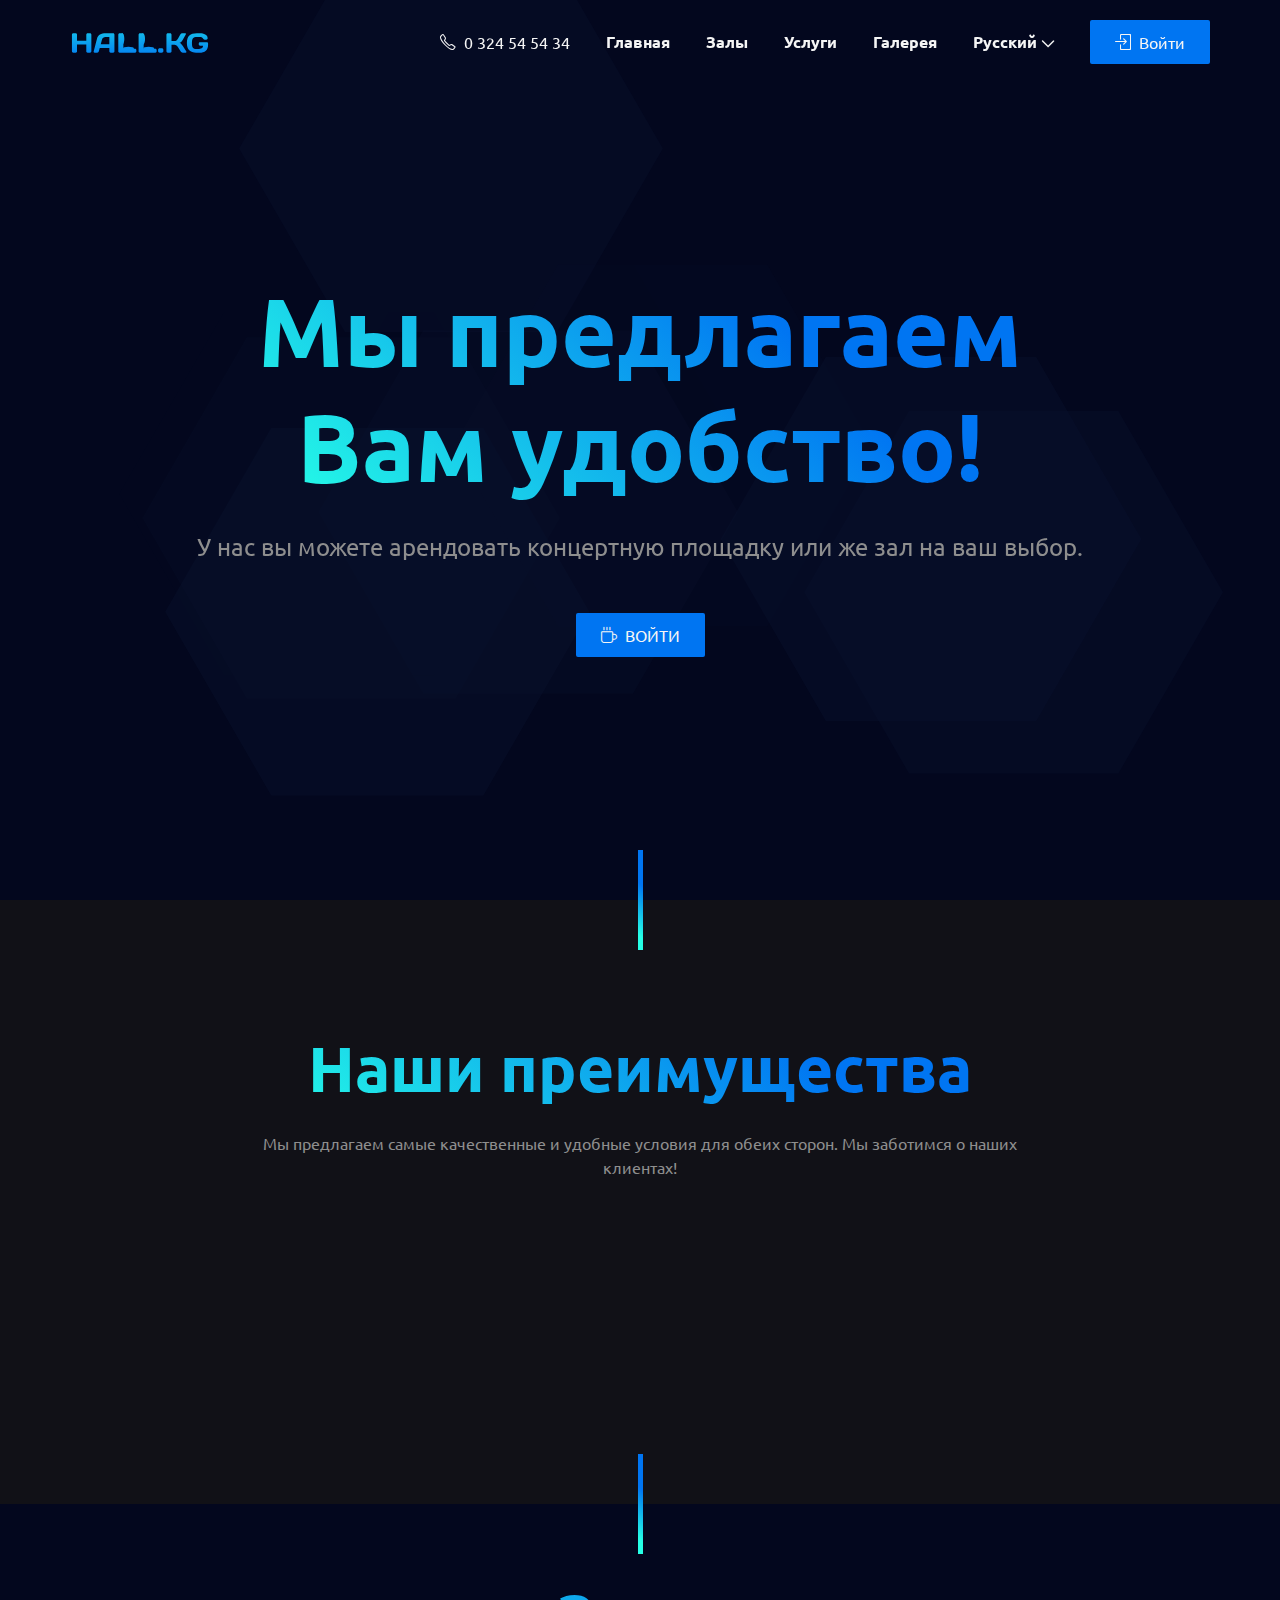
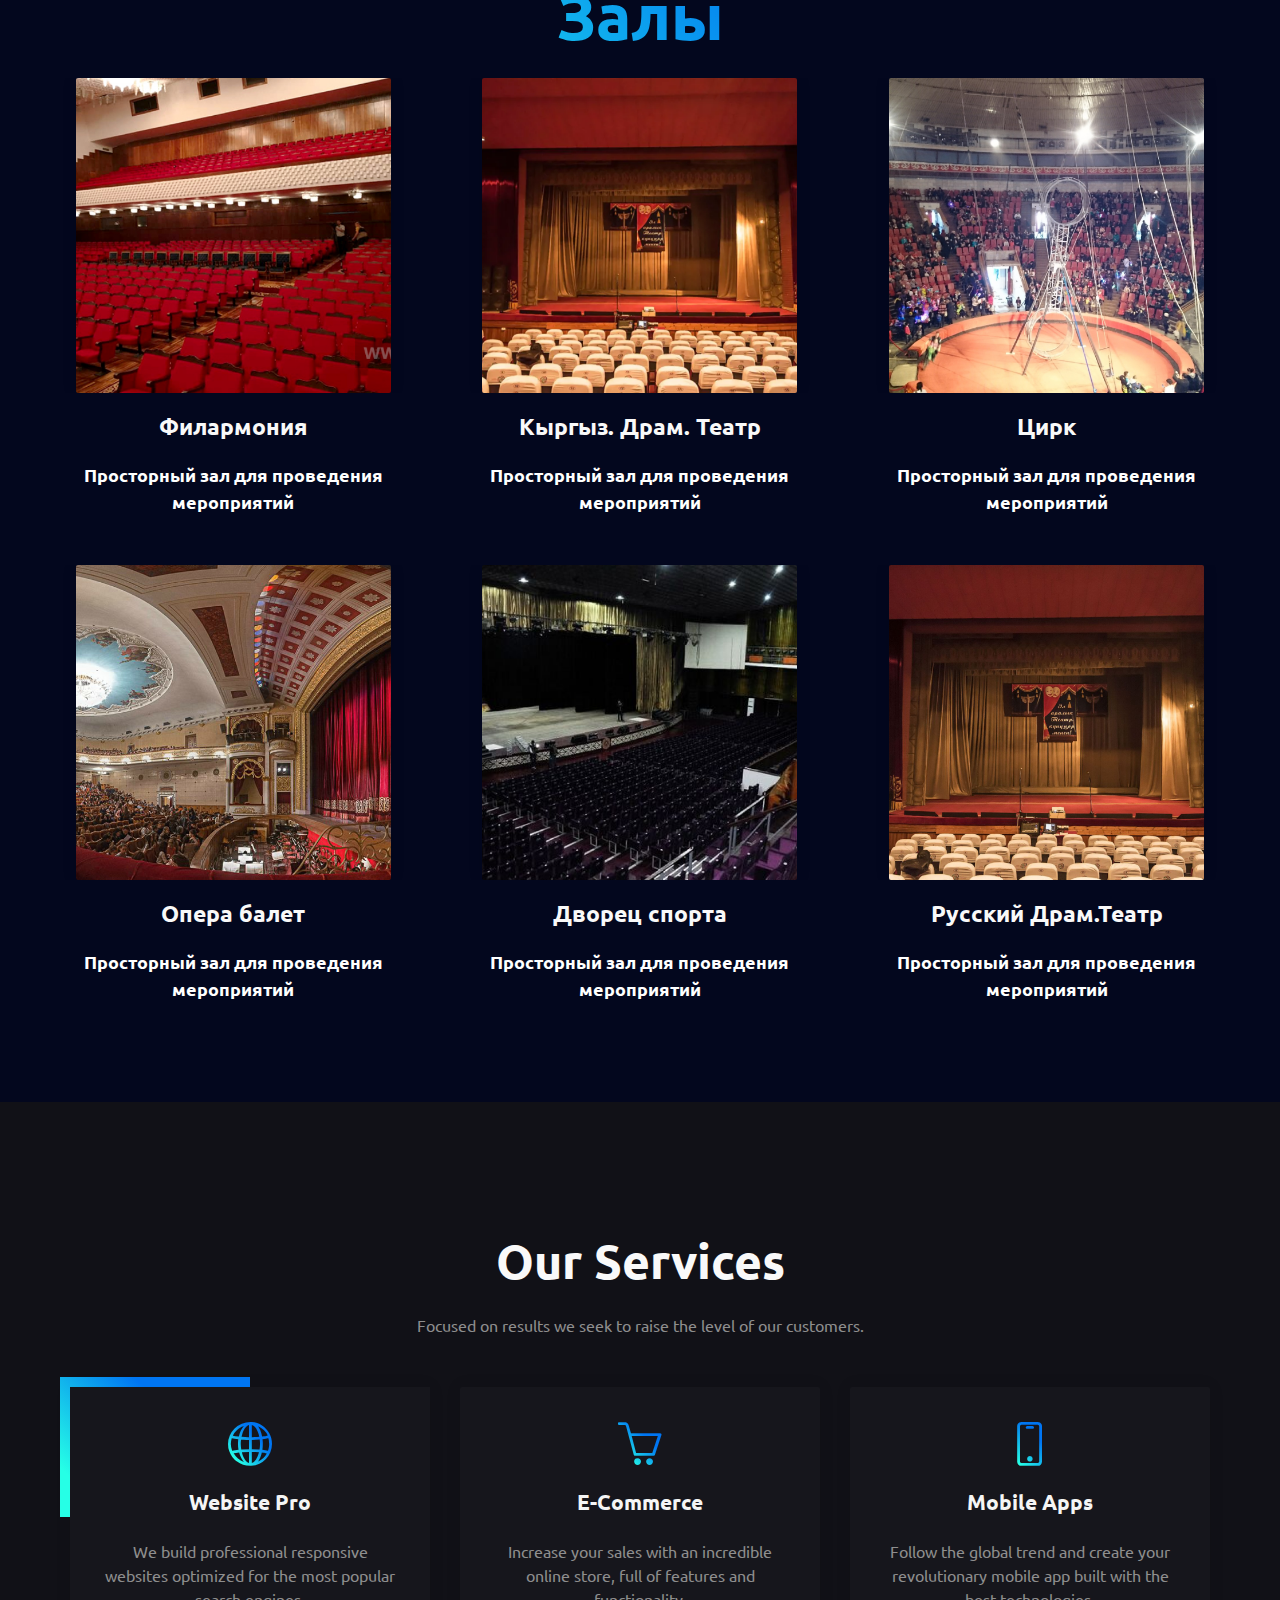
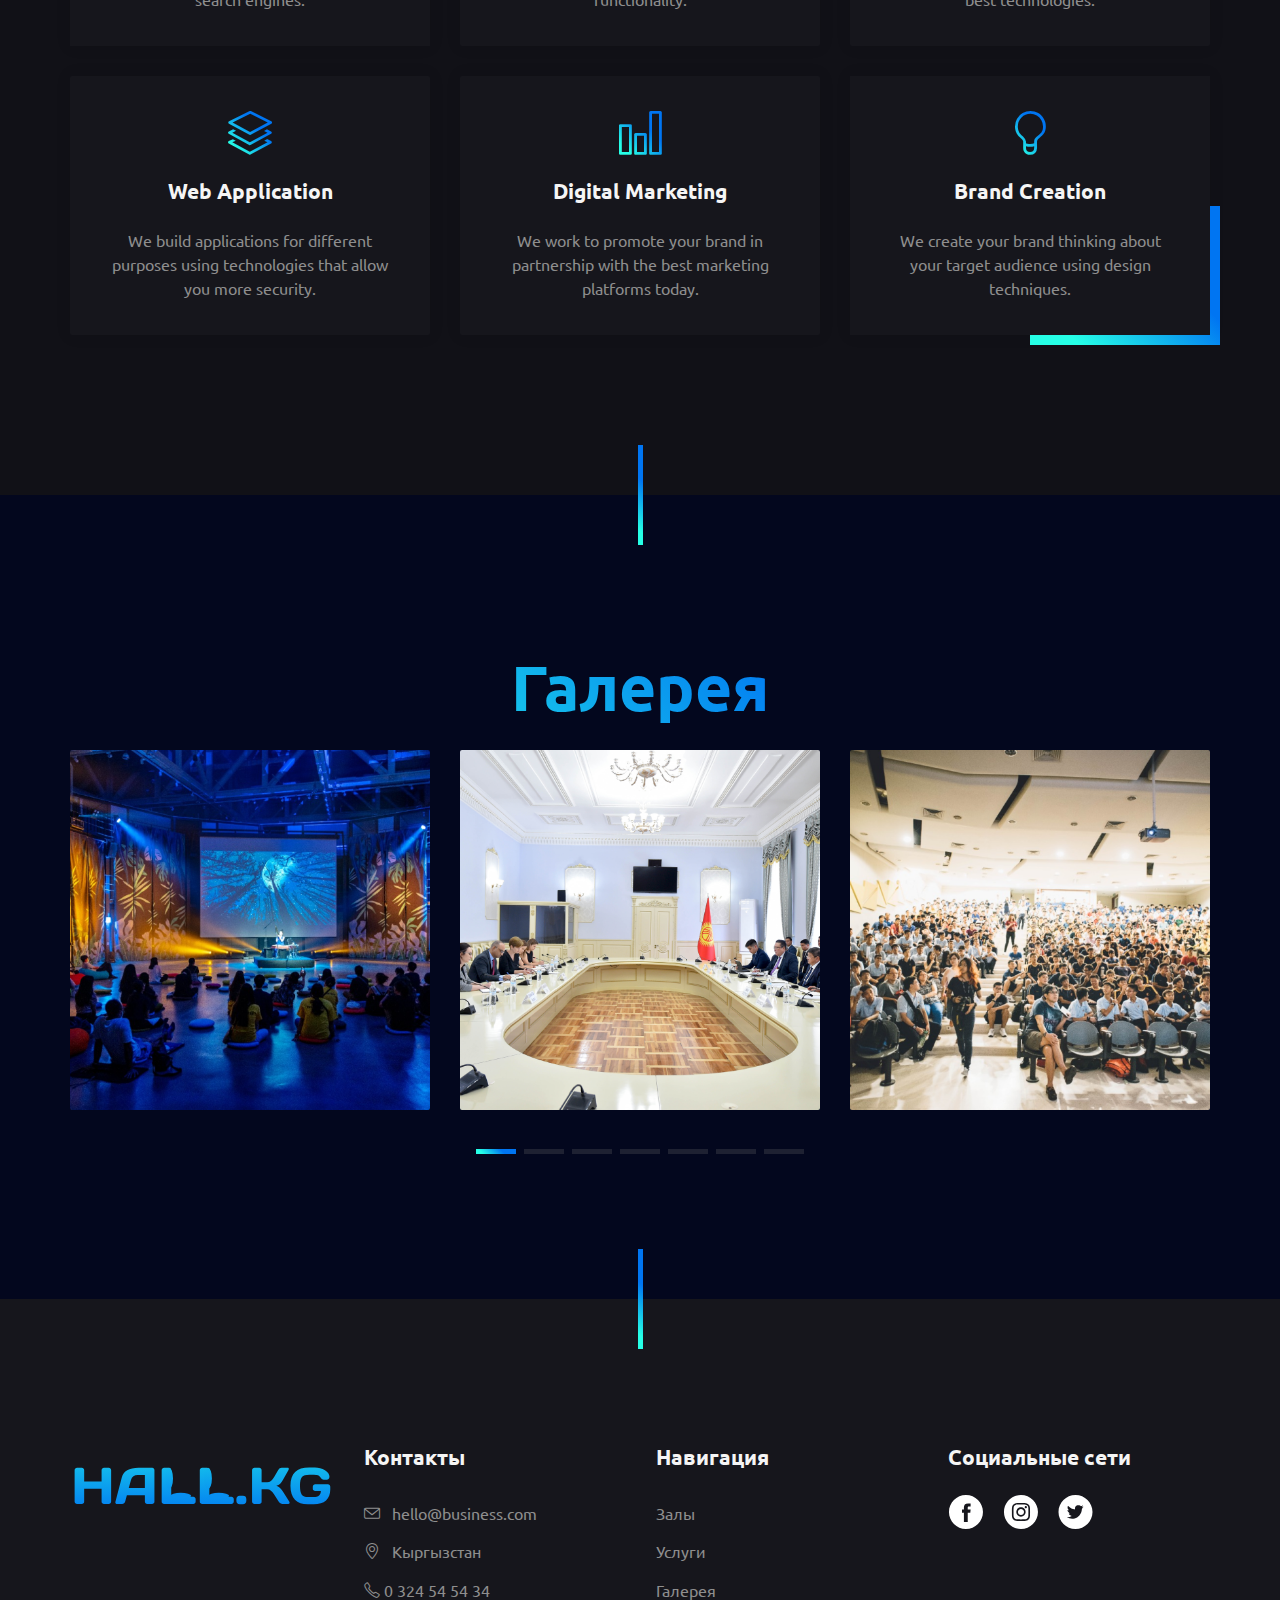
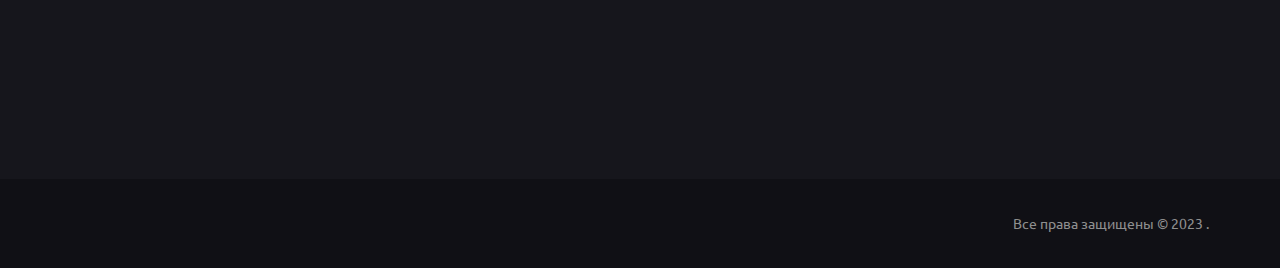
==== index.html @ 28376dd0 "finished hallkg" ====
<!DOCTYPE html>
<html lang="ru"><head><meta http-equiv="Content-Type" content="text/html; charset=UTF-8">

        
        <meta http-equiv="x-ua-compatible" content="ie=edge">
        <meta name="viewport" content="width=device-width, initial-scale=1">


        <title>Hall KG</title>

        <meta name="description" content="Creative Agency, Portfolio, Corporate, Startup &amp; Technology">
        <meta name="subject" content="Creative Agency, Portfolio, Corporate, Startup &amp; Technology">
        <meta name="author" content="Hall KG">

        <link rel="shortcut icon" href="./img/favicon.svg">
        <link rel="apple-touch-icon" href="./img/favicon.svg">
        <link rel="apple-touch-icon" sizes="72x72" href="./img/favicon.svg">
        <link rel="apple-touch-icon" sizes="114x114" href="./img/favicon.svg">

        <link rel="stylesheet" href="./styles/bootstrap.min.css">
        <link rel="stylesheet" href="./styles/slider.min.css">
        <link rel="stylesheet" href="./styles/main.css">
        <link rel="stylesheet" href="./styles/icons.min.css">
        <link rel="stylesheet" href="./styles/animation.min.css">
        <link rel="stylesheet" href="./styles/gallery.min.css">
        <link rel="stylesheet" href="./styles/cookie-notice.min.css">
        <link href="https://unpkg.com/aos@2.3.1/dist/aos.css" rel="stylesheet">

        <link rel="stylesheet" href="./styles/default.css">
        <link rel="stylesheet" href="./styles/theme-light-blue.css">

        <!-- ==============================================
        Theme Settings
        =============================================== -->
        <style>
            :root {
                --header-bg-color: #111117;
                --nav-item-color: #f5f5f5;
                --top-nav-item-color: #f5f5f5;
                --hero-bg-color: #03071e;

                --section-1-bg-color: #f5f5f5;
                --section-2-bg-color: #111117;
                --section-3-bg-color: #03071e;
                --section-4-bg-color: #eeeeee;
                --section-5-bg-color: #f5f5f5;
                --section-6-bg-color: #111117;

                --card-bg-color: #16161c;

                --footer-bg-color: #16161c;
            }
        </style>
        
    </head>

    <body class="home" data-aos-easing="ease" data-aos-duration="400" data-aos-delay="100">

        <!-- Header -->
        <header id="header">

            <!-- Navbar -->
            <nav data-aos="zoom-out-up" data-aos-delay="800" class="navbar navbar-expand">
                <div class="container header">

                    <!-- Navbar Brand-->
                    <a class="navbar-brand" href="#">
                      <img class="logo" src="./img/logo.svg" alt="logo" title="HallKG">
                    </a>

                    <!-- Nav holder -->
                    <div class="ml-auto"></div>

                    <!-- Navbar Items -->
                    <ul class="navbar-nav action">
                       
                    </ul>
                    <a  class="btn ml-lg-auto phone smooth-anchor"><i class="icon-phone"></i>0 324 54 54 34</a>
                    <ul class="navbar-nav items">
                        
                        <li class="nav-item dropdown">
                            <a href="#main" class="nav-link smooth-anchor">Главная</a>
                            
                        </li>
                        <li class="nav-item">
                            <a href="#halls" class="nav-link smooth-anchor">Залы</a>
                        </li>
                        <li class="nav-item">
                            <a href="#services" class="nav-link smooth-anchor">Услуги</a>
                        </li>
                        <li class="nav-item">
                            <a href="#gallery" class="nav-link smooth-anchor">Галерея</a>
                        </li>
                        <li class="nav-item dropdown">
                            <a class="nav-link ">Русский <i class="icon-arrow-down"></i></a>
                            <ul class="dropdown-menu">
                                <li class="nav-item dropdown">
                                    <a class="nav-link" href="./eng.html">English</a>
                                    
                                </li>
                                <li class="nav-item dropdown">
                                    <a class="nav-link" href="./Deu.html">Кыргызча</a>
                                    
                                </li>
                            </ul>
                        </li>
                        <li class="nav-item ml-3">
                            <a href="https://hall.kg/cp/" target="_blank" class="btn ml-lg-auto primary-button"><i class="icon-login"></i>Войти</a>
                        </li>
                       
                       
                        
                    </ul>
                    <ul class="navbar-nav action">
                       
                    </ul>
                    


                    <!-- Navbar Toggle -->
                    <ul class="navbar-nav toggle">
                        <li class="nav-item">
                            <a href="#" class="nav-link" data-toggle="modal" data-target="#menu">
                                <i class="icon-menu m-0"></i>
                            </a>
                        </li>
                    </ul>

                    <!-- Navbar Action -->
                    
                </div>
            </nav>
            
        </header>

        <!-- Hero -->
        <section  id="main" class="hero odd p-0 featured">
            <div class="swiper-container no-slider animation slider-h-100 swiper-container-initialized swiper-container-horizontal">
                <div class="swiper-wrapper">

                    <!-- Item 1 -->
                    <div class="swiper-slide slide-center swiper-slide-active" style="width: 1519px;">

                        <!-- Particles -->
                        <div id="particles-1" class="particles full-image" data-particle="bubble" data-mask="70"><canvas class="particles-js-canvas-el" style="width: 100%; height: 100%;" width="1898" height="933"></canvas></div>    

                        <div class="slide-content row">
                            <div class="col-12 d-flex inner">
                                <div class="center align-self-center text-center">
                                    <h1 data-aos="zoom-out-up" data-aos-delay="600" class="title effect-static-text ">Мы предлагаем<br>Вам удобство!</h1>
                                    <p data-aos="zoom-out-up" data-aos-delay="400" class="description ml-auto mr-auto "> У нас вы можете арендовать концертную площадку или же зал на ваш выбор.</p>
                                    <a href="https://hall.kg/cp/"  target="_blank" data-aos="zoom-out-up" data-aos-delay="1200" class=" ml-auto mr-auto mt-5 btn primary-button"><i class="icon-cup"></i>ВОЙТИ</a>
                                </div>
                            </div>
                        </div>
                    </div>

                </div>
                <div class="swiper-pagination"></div>
            <span class="swiper-notification" aria-live="assertive" aria-atomic="true"></span></div>
        </section>

        <!-- Skills -->
        <section id="skills" class=" section-2 counter skills odd featured">
            <div class="container">
                <div class="row text-center intro">
                    <div class="col-12">
                        <h2 class="super effect-static-text">Наши преимущества</h2>
                        <p class="text-max-800">Мы предлагаем самые качественные и удобные условия для обеих сторон. Мы заботимся о наших клиентах!</p>
                    </div>
                </div>
                <div data-aos-id="counter" data-aos="fade-up" data-aos-delay="200" class="row justify-content-center text-center items">
                    <div class="col-12 col-md-6 col-lg-3 item">
                        <div data-percent="42" class="radial"><canvas width="150" height="30" style=" width: 120px;"></canvas>
                            <span>42<i>%</i></span>
                        </div>
                        <h4>Marketing</h4>
                    </div>
                    <div class="col-12 col-md-6 col-lg-3 item">
                        <div data-percent="60" class="radial"><canvas width="150" height="30" style=" width: 120px;"></canvas>
                            <span>60<i>%</i></span>
                        </div>
                        <h4>Branding</h4>
                    </div>
                    <div class="col-12 col-md-6 col-lg-3 item">
                        <div data-percent="84" class="radial"><canvas width="150" height="30" style=" width: 120px;"></canvas>
                            <span>84<i>%</i></span>
                        </div>
                        <h4>Web Design</h4>
                    </div>
                    <div class="col-12 col-md-6 col-lg-3 item">
                        <div data-percent="100" class="radial"><canvas width="150" height="30" style="width: 120px;"></canvas>
                            <span>100<i>%</i></span>
                        </div>
                        <h4>WordPress</h4>
                    </div>
                </div>
            </div>
        </section>
        <section id="halls" class="section-3 hero odd p-0">
            <div class="no-slider animation">
                <div class="container halls-container">
                    <h2 class="super effect-static-text">Залы</h2>
                    <!-- Item 1 -->
                    <div class="halls content-images" >
                       
                        <!-- <video class="full-image" data-mask="90" playsinline="" autoplay="" muted="" loop="">
                            <source src="assets/videos/project.mp4" type="video/mp4">
                        </video>  -->

                        <!-- 
                            Suggestion: Add a video to your assets folder and configure it here.

                            <video type="video/mp4" class="full-image" data-mask="70" src="assets/videos/yourvideo.mp4" autoplay muted loop></video> 
                        -->

                        <div class="hallCard">
                              <div class="gallery">
                                <a class="" href="./img/halls/hall1.png" >
                                    <img src="./img/halls/hall1.png" alt="">
                                </a>
                              </div>
                           
                            <h3>Филармония</h3>
                            <p>Просторный зал для проведения мероприятий</p>
                        </div>
                        <div class="hallCard ">
                           <div class="gallery">
                             <a class="" href="./img/halls/hall2.png" >
                                <img src="./img/halls/hall2.png" alt="">
                            </a>
                           </div>
                            <h3>Кыргыз. Драм. Театр</h3>
                            <p>Просторный зал для проведения мероприятий</p>
                        </div>
                        <div class="hallCard ">
                           <div class="gallery">
                            <a class="" href="./img/halls/hall3.png" >
                                <img src="./img/halls/hall3.png" alt="">
                            </a>
                           </div>
                            <h3>Цирк</h3>
                            <p>Просторный зал для проведения мероприятий</p>
                        </div>
                        <div class="hallCard">
                            <div class="gallery">
                                <a class="" href="./img/halls/hall4.png" >
                                    <img src="./img/halls/hall4.png" alt="">
                                </a>
                            </div>
                            <h3>Опера балет</h3>
                            <p>Просторный зал для проведения мероприятий</p>
                        </div>
                        <div class="hallCard gallery">
                           <div class="gallery">
                            <a class="" href="./img/halls/hall5.png" >
                                <img src="./img/halls/hall5.png" alt="">
                            </a>
                           </div>
                            <h3>Дворец спорта</h3>
                            <p>Просторный зал для проведения мероприятий</p>
                        </div>
                        <div class="hallCard ">
                           <div class="gallery">
                            <a class="" href="./img/halls/hall6.png" >
                                <img src="./img/halls/hall6.png" alt="">
                            </a>
                           </div>
                            <h3>Русский Драм.Театр</h3>
                            <p>Просторный зал для проведения мероприятий</p>
                        </div>
                    </div>

                </div>
                <div class="swiper-pagination"></div>
            <span class="swiper-notification" aria-live="assertive" aria-atomic="true"></span></div>
        </section>
        <!-- Services -->
        <section id="services" class="section-2 odd offers featured custom">
            <div class="container">
                <div class="row text-center intro">
                    <div class="col-12">
                        <h2>Our Services</h2>
                        <p class="text-max-800">Focused on results we seek to raise the level of our customers.</p>
                    </div>
                </div>
                <div class="row justify-content-center text-center items">
                    <div class="col-12 col-md-6 col-lg-4 item">
                        <div class="card featured">
                            <i class="icon icon-globe"></i>
                            <h4>Website Pro</h4>
                            <p>We build professional responsive websites optimized for the most popular search engines.</p>
                        </div>
                    </div>
                    <div class="col-12 col-md-6 col-lg-4 item">
                        <div class="card">
                            <i class="icon icon-basket"></i>
                            <h4>E-Commerce</h4>
                            <p>Increase your sales with an incredible online store, full of features and functionality.</p>
                        </div>
                    </div>
                    <div class="col-12 col-md-6 col-lg-4 item">
                        <div class="card">
                            <i class="icon icon-screen-smartphone"></i>
                            <h4>Mobile Apps</h4>
                            <p>Follow the global trend and create your revolutionary mobile app built with the best technologies.</p>
                        </div>
                    </div>
                    <div class="col-12 col-md-6 col-lg-4 item">
                        <div class="card">
                            <i class="icon icon-layers"></i>
                            <h4>Web Application</h4>
                            <p>We build applications for different purposes using technologies that allow you more security.</p>
                        </div>
                    </div>
                    <div class="col-12 col-md-6 col-lg-4 item">
                        <div class="card">
                            <i class="icon icon-chart"></i>
                            <h4>Digital Marketing</h4>
                            <p>We work to promote your brand in partnership with the best marketing platforms today.</p>
                        </div>
                    </div>
                    <div class="col-12 col-md-6 col-lg-4 item">
                        <div class="card featured">
                            <i class="icon icon-bulb"></i>
                            <h4>Brand Creation</h4>
                            <p>We create your brand thinking about your target audience using design techniques.</p>
                        </div>
                    </div>
                </div>
            </div>
        </section>

        <!-- Get -->
       

        <!-- Team -->
       

        <!-- Subscribe -->


        <!-- Contact -->
        <section id="gallery" class="section-3 odd form featured">
            <div class="container">
                <h2 class="super effect-static-text" style="text-align: center;">Галерея</h2>
                <div class="swiper-container mid-slider-simple items swiper-container-initialized swiper-container-horizontal">
                    <div class="swiper-wrapper" style="transform: translate3d(0px, 0px, 0px);">
                        <div class="swiper-slide slide-center text-center item swiper-slide-active" style="width: 360px;  margin-right: 30px;">
                          <div class="gallery">
                            <a href="./img/gallery/gallery1.png">
                                <img style="width: 360px;  height: auto;" src="./img/gallery/gallery1.png" alt="Холл">
                            </a>
                          </div>
                        </div>
                        <div class="swiper-slide slide-center text-center item swiper-slide-next" style="width: 360px; margin-right: 30px; ">
                            <div class="gallery">
                                <a href="./img/gallery/gallery2.png">
                                    <img  style="width: 360px;  height: auto;"src="./img/gallery/gallery2.png" alt="Холл">
                                </a>
                              </div>
                        </div>
                        <div class="swiper-slide slide-center text-center item" style="width: 360px; margin-right: 30px; ">
                            <div class="gallery">
                                <a href="./img/gallery/gallery3.png">
                                    <img style="width: 360px;  height: auto;" src="./img/gallery/gallery3.png" alt="Холл">
                                </a>
                              </div>
                        </div>
                        <div class="swiper-slide slide-center text-center item" style="width: 360px; margin-right: 30px; ">
                            <div class="gallery">
                                <a href="./img/gallery/gallery4.png">
                                    <img style="width: 360px;  height: auto;" src="./img/gallery/gallery4.png" alt="Холл">
                                </a>
                              </div>
                        </div>
                        <div class="swiper-slide slide-center text-center item" style="width: 360px; margin-right: 30px; ">
                            <div class="gallery">
                                <a href="./img/gallery/gallery5.png">
                                    <img style="width: 360px;  height: auto;" src="./img/gallery/gallery5.png" alt="Холл">
                                </a>
                              </div>
                        </div>
                        <div class="swiper-slide slide-center text-center item" style="width: 360px; margin-right: 30px; ">
                            <div class="gallery">
                                <a href="./img/gallery/gallery6.png">
                                    <img style="width: 360px;  height: auto;" src="./img/gallery/gallery6.png" alt="Холл">
                                </a>
                              </div>
                        </div>
                        <div class="swiper-slide slide-center text-center item" style="width: 360px; margin-right: 30px; ">
                            <div class="gallery">
                                <a href="./img/gallery/gallery7.png">
                                    <img style="width: 360px;  height: auto;" src="./img/gallery/gallery7.png" alt="Холл">
                                </a>
                              </div>
                        </div>
                        <div class="swiper-slide slide-center text-center item" style="width: 360px; margin-right: 30px; ">
                            <div class="gallery">
                                <a href="./img/gallery/gallery8.png">
                                    <img  style="width: 360px;  height: auto;"src="./img/gallery/gallery8.png" alt="Холл">
                                </a>
                              </div>
                        </div>
                        <div class="swiper-slide slide-center text-center item" style="width: 360px; margin-right: 30px; ">
                            <div class="gallery">
                                <a href="./img/gallery/gallery9.png">
                                    <img style="width: 360px;  height: auto;" src="./img/gallery/gallery9.png" alt="Холл">
                                </a>
                              </div>
                        </div>
                    </div>
                    <div class="swiper-pagination swiper-pagination-clickable swiper-pagination-bullets"><span class="swiper-pagination-bullet swiper-pagination-bullet-active" tabindex="0" role="button" aria-label="Go to slide 1"></span><span class="swiper-pagination-bullet" tabindex="0" role="button" aria-label="Go to slide 2"></span><span class="swiper-pagination-bullet" tabindex="0" role="button" aria-label="Go to slide 3"></span></div>
                <span class="swiper-notification" aria-live="assertive" aria-atomic="true"></span></div>
            </div>
        </section>

        <!-- Footer -->
        <footer class="odd section-2">

            <!-- Footer [links] -->
            <section id="footer" class="footer" >
                <div class="container">
                    <div class="row items footer-widget">
                        <div class="col-12 col-lg-3 p-0">
                            <div class="row">
                                <div class="branding col-12 p-3 text-center text-lg-left item">
                                    <div class="brand">
                                        <a href="#" class="logo">
                                           <img src="./img/logo.svg" alt="logo">
                                        </a>
                                    </div>
                                </div>
                            </div>
                        </div>
                        <div class="col-12 col-lg-9 p-0">                            
                            <div class="row">
                                <div class="col-12 col-lg-4 p-3 text-center text-lg-left item footer-item">
                                    <h4 class="title">Контакты</h4>
                                    <ul class="navbar-nav">
                                        <li class="nav-item">
                                        </li>
                                        <li class="nav-item">
                                            <p class="nav-link">
                                                <i class="icon-envelope mr-2"></i>
                                                hello@business.com
                                            </p>
                                        </li>
                                        <li class="nav-item">
                                            <p class="nav-link">
                                                <i class="icon-location-pin mr-2"></i>
                                                Кыргызстан
                                            </p>
                                        </li>
                                        <li class="nav-item">
                                            <p class="nav-link">
                                                <i class="icon-phone"></i>
                                                0 324 54 54 34</p>
                                        </li>
                                    </ul>
                                </div>
                                <div class="col-12 col-lg-4 p-3 text-center text-lg-left item footer-item">
                                    <h4 class="title">Навигация</h4>
                                    <ul class="navbar-nav">
                                        <li class="nav-item">
                                            <a href="#halls" class="nav-link">Залы</a>
                                        </li>
                                        <li class="nav-item">
                                            <a  href="#services" class="nav-link">Услуги</a>
                                        </li>
                                        <li class="nav-item">
                                            <a href="#gallery"  class="nav-link">Галерея</a>
                                        </li>
                                    </ul>
                                </div>
                                <div class="col-12 col-lg-4 p-3 text-center text-lg-left footer-item ">
                                    <h4 class="title">Социальные сети</h4>
                                    <div class="socialNetwork">
                                        
                                       
                                        <div class="socialIcon">
                                       
                                            <a href="">
                                                <img src="./img/Facebook_white.svg" alt="facebook">
                                            </a>
                                        </div >
                                        <div class="socialIcon">
                                            
                                            <a href="">
                                                <img src="./img/Instagram_white.svg" alt="">
                                            </a>
                                        </div class="socialIcon">
                                        <div class="socialIcon">
                                            
                                            <a href="">
                                                <img src="./img/Twitter_white.svg" alt="">
                                            </a>
                                        </div>
                                    </div>
                                    
                                </div>
                            </div>
                        </div>
                    </div>
                    <img style="width: 100%;" src="./img/footerLine.svg" alt="">
                </div>
            </section>
           

            <!-- Copyright -->
            <section id="copyright" class="p-3 copyright">
                <div class="container">
                    <div class="row">
                        <div class="col-12 col-md-6 p-3 text-center text-lg-left">
                            
                        </div>
                        <div class="col-12 col-md-6 p-3 text-center text-lg-right">
                            <p>Все права защищены © 2023 .</p>
                        </div>
                    </div>
                    
                </div>
            </section>

        </footer>

        <!-- #region Global ============================ -->



        <!-- Modal [responsive menu] -->
        <div id="menu" class="p-0 modal fade" role="dialog" aria-labelledby="menu" aria-hidden="true">
            <div class="modal-dialog modal-dialog-slideout" role="document">
                <div class="modal-content full">
                    <div class="modal-header" data-dismiss="modal">
                        Menu <i class="icon-close"></i>
                    </div>
                    <div class="menu modal-body">
                        <div class="row w-100">
                            <div class="items p-0 col-12 text-center"><ul class="navbar-nav items">
                        <li class="nav-item dropdown">
                            <a href="https://leverage-html.codings.dev/home-3-one-page.html#header" class="nav-link smooth-anchor prevent">Home <i class="icon-arrow-down"></i></a>
                            <ul class="dropdown-menu children-2">
                                <li class="nav-item dropdown">
                                    <a class="nav-link prevent" href="https://leverage-html.codings.dev/home-3-one-page.html#">Multi-Page <i class="icon-arrow-down"></i></a>
                                    <ul class="dropdown-menu children-2">
                                        <li class="nav-item dropdown">
                                            <a class="nav-link prevent" href="https://leverage-html.codings.dev/home-3-one-page.html#">Agency <i class="icon-arrow-down"></i></a>
                                            <ul class="dropdown-menu children-0">
                                                <li class="nav-item"><a href="https://leverage-html.codings.dev/home-1.html" class="nav-link">Demo 1</a></li>
                                                <li class="nav-item"><a href="https://leverage-html.codings.dev/home-2.html" class="nav-link">Demo 2</a></li>
                                                <li class="nav-item"><a href="https://leverage-html.codings.dev/home-3.html" class="nav-link">Demo 3</a></li>
                                                <li class="nav-item"><a href="https://leverage-html.codings.dev/home-4.html" class="nav-link">Demo 4</a></li>
                                                <li class="nav-item"><a href="https://leverage-html.codings.dev/home-5.html" class="nav-link">Demo 5</a></li>
                                                <li class="nav-item"><a href="https://leverage-html.codings.dev/home-6.html" class="nav-link">Demo 6</a></li>
                                                <li class="nav-item"><a href="https://leverage-html.codings.dev/home-7.html" class="nav-link">Demo 7</a></li>
                                                <li class="nav-item"><a href="https://leverage-html.codings.dev/home-8.html" class="nav-link">Demo 8</a></li>
                                                <li class="nav-item"><a href="https://leverage-html.codings.dev/home-9.html" class="nav-link">Demo 9</a></li>
                                                <li class="nav-item"><a href="https://leverage-html.codings.dev/home-10.html" class="nav-link">Demo 10</a></li>
                                            </ul>
                                        </li>
                                        <li class="nav-item dropdown">
                                            <a class="nav-link prevent" href="https://leverage-html.codings.dev/home-3-one-page.html#">Portfolio <i class="icon-arrow-down"></i></a>
                                            <ul class="dropdown-menu children-0">
                                                <li class="nav-item"><a href="https://leverage-html.codings.dev/home-11.html" class="nav-link">Demo 11</a></li>
                                                <li class="nav-item"><a href="https://leverage-html.codings.dev/home-12.html" class="nav-link">Demo 12</a></li>
                                                <li class="nav-item"><a href="https://leverage-html.codings.dev/home-13.html" class="nav-link">Demo 13</a></li>
                                                <li class="nav-item"><a href="https://leverage-html.codings.dev/home-14.html" class="nav-link">Demo 14</a></li>
                                                <li class="nav-item"><a href="https://leverage-html.codings.dev/home-15.html" class="nav-link">Demo 15</a></li>
                                                <li class="nav-item"><a href="https://leverage-html.codings.dev/home-16.html" class="nav-link">Demo 16</a></li>
                                                <li class="nav-item"><a href="https://leverage-html.codings.dev/home-17.html" class="nav-link">Demo 17</a></li>
                                                <li class="nav-item"><a href="https://leverage-html.codings.dev/home-18.html" class="nav-link">Demo 18</a></li>
                                                <li class="nav-item"><a href="https://leverage-html.codings.dev/home-19.html" class="nav-link">Demo 19</a></li>
                                                <li class="nav-item"><a href="https://leverage-html.codings.dev/home-20.html" class="nav-link">Demo 20</a></li>
                                            </ul>
                                        </li>
                                    </ul>
                                </li>
                                <li class="nav-item dropdown">
                                    <a class="nav-link prevent" href="https://leverage-html.codings.dev/home-3-one-page.html#">One-Page <i class="icon-arrow-down"></i></a>
                                    <ul class="dropdown-menu children-2">
                                        <li class="nav-item dropdown">
                                            <a class="nav-link prevent" href="https://leverage-html.codings.dev/home-3-one-page.html#">Agency <i class="icon-arrow-down"></i></a>
                                            <ul class="dropdown-menu children-0">
                                                <li class="nav-item"><a href="https://leverage-html.codings.dev/home-1-one-page.html" class="nav-link">Demo 1</a></li>
                                                <li class="nav-item"><a href="https://leverage-html.codings.dev/home-2-one-page.html" class="nav-link">Demo 2</a></li>
                                                <li class="nav-item"><a href="https://leverage-html.codings.dev/home-3-one-page.html" class="nav-link">Demo 3</a></li>
                                                <li class="nav-item"><a href="https://leverage-html.codings.dev/home-4-one-page.html" class="nav-link">Demo 4</a></li>
                                                <li class="nav-item"><a href="https://leverage-html.codings.dev/home-5-one-page.html" class="nav-link">Demo 5</a></li>
                                                <li class="nav-item"><a href="https://leverage-html.codings.dev/home-6-one-page.html" class="nav-link">Demo 6</a></li>
                                                <li class="nav-item"><a href="https://leverage-html.codings.dev/home-7-one-page.html" class="nav-link">Demo 7</a></li>
                                                <li class="nav-item"><a href="https://leverage-html.codings.dev/home-8-one-page.html" class="nav-link">Demo 8</a></li>
                                                <li class="nav-item"><a href="https://leverage-html.codings.dev/home-9-one-page.html" class="nav-link">Demo 9</a></li>
                                                <li class="nav-item"><a href="https://leverage-html.codings.dev/home-10-one-page.html" class="nav-link">Demo 10</a></li>
                                            </ul>
                                        </li>
                                        <li class="nav-item dropdown">
                                            <a class="nav-link prevent" href="https://leverage-html.codings.dev/home-3-one-page.html#">Portfolio <i class="icon-arrow-down"></i></a>
                                            <ul class="dropdown-menu children-0">
                                                <li class="nav-item"><a href="https://leverage-html.codings.dev/home-11-one-page.html" class="nav-link">Demo 11</a></li>
                                                <li class="nav-item"><a href="https://leverage-html.codings.dev/home-12-one-page.html" class="nav-link">Demo 12</a></li>
                                                <li class="nav-item"><a href="https://leverage-html.codings.dev/home-13-one-page.html" class="nav-link">Demo 13</a></li>
                                                <li class="nav-item"><a href="https://leverage-html.codings.dev/home-14-one-page.html" class="nav-link">Demo 14</a></li>
                                                <li class="nav-item"><a href="https://leverage-html.codings.dev/home-15-one-page.html" class="nav-link">Demo 15</a></li>
                                                <li class="nav-item"><a href="https://leverage-html.codings.dev/home-16-one-page.html" class="nav-link">Demo 16</a></li>
                                                <li class="nav-item"><a href="https://leverage-html.codings.dev/home-17-one-page.html" class="nav-link">Demo 17</a></li>
                                                <li class="nav-item"><a href="https://leverage-html.codings.dev/home-18-one-page.html" class="nav-link">Demo 18</a></li>
                                                <li class="nav-item"><a href="https://leverage-html.codings.dev/home-19-one-page.html" class="nav-link">Demo 19</a></li>
                                                <li class="nav-item"><a href="https://leverage-html.codings.dev/home-20-one-page.html" class="nav-link">Demo 20</a></li>
                                            </ul>
                                        </li>
                                    </ul>
                                </li>
                            </ul>
                        </li>
                        <li class="nav-item">
                            <a href="https://leverage-html.codings.dev/home-3-one-page.html#skills" class="nav-link smooth-anchor">Skills</a>
                        </li>
                        <li class="nav-item">
                            <a href="https://leverage-html.codings.dev/home-3-one-page.html#services" class="nav-link smooth-anchor">Services</a>
                        </li>
                        <li class="nav-item">
                            <a href="https://leverage-html.codings.dev/home-3-one-page.html#team" class="nav-link smooth-anchor">Team</a>
                        </li>
                    </ul></div>
                            <div class="contacts p-0 col-12 text-center">
                                <!-- Append [navbar] -->
                            </div>
                        </div>
                    </div>
                </div>
            </div>
        </div>

        <!-- Scroll [to top] -->
        <div id="scroll-to-top" class="scroll-to-top" style="display: none;">
            <a href="#main" class="smooth-anchor">
                <i class="icon-arrow-up"></i>
            </a>
        </div>        
        
        <!-- ==============================================
        Vendor Scripts
        =============================================== -->
        <script src="./script/particles.min.js"></script>
        <script src="./script/jquery.min.js"></script>
        <script src="./script/jquery.easing.min.js"></script>
        <script src="./script/jquery.inview.min.js"></script>
        <script src="./script/bootstrap.min.js"></script>
        <script src="./script/slider.min.js"></script>
        <script src="./script/progress-radial.min.js"></script>
        <script src="./script/gallery.min.js"></script>
        <script src="./script/main.js"></script>
        <script src="https://unpkg.com/aos@2.3.1/dist/aos.js"></script>
        <script>
            AOS.init();
        </script>

        <!-- #endregion Global ========================= -->
---- styles/slider.min.css ----
@font-face{font-family:swiper-icons;src:url("data:application/font-woff;charset=utf-8;base64, [base64]//wADZ2x5ZgAAAywAAADMAAAD2MHtryVoZWFkAAABbAAAADAAAAA2E2+eoWhoZWEAAAGcAAAAHwAAACQC9gDzaG10eAAAAigAAAAZAAAArgJkABFsb2NhAAAC0AAAAFoAAABaFQAUGG1heHAAAAG8AAAAHwAAACAAcABAbmFtZQAAA/gAAAE5AAACXvFdBwlwb3N0AAAFNAAAAGIAAACE5s74hXjaY2BkYGAAYpf5Hu/j+W2+MnAzMYDAzaX6QjD6/4//Bxj5GA8AuRwMYGkAPywL13jaY2BkYGA88P8Agx4j+/8fQDYfA1AEBWgDAIB2BOoAeNpjYGRgYNBh4GdgYgABEMnIABJzYNADCQAACWgAsQB42mNgYfzCOIGBlYGB0YcxjYGBwR1Kf2WQZGhhYGBiYGVmgAFGBiQQkOaawtDAoMBQxXjg/wEGPcYDDA4wNUA2CCgwsAAAO4EL6gAAeNpj2M0gyAACqxgGNWBkZ2D4/wMA+xkDdgAAAHjaY2BgYGaAYBkGRgYQiAHyGMF8FgYHIM3DwMHABGQrMOgyWDLEM1T9/w8UBfEMgLzE////P/5//f/V/xv+r4eaAAeMbAxwIUYmIMHEgKYAYjUcsDAwsLKxc3BycfPw8jEQA/[base64]/uznmfPFBNODM2K7MTQ45YEAZqGP81AmGGcF3iPqOop0r1SPTaTbVkfUe4HXj97wYE+yNwWYxwWu4v1ugWHgo3S1XdZEVqWM7ET0cfnLGxWfkgR42o2PvWrDMBSFj/IHLaF0zKjRgdiVMwScNRAoWUoH78Y2icB/yIY09An6AH2Bdu/UB+yxopYshQiEvnvu0dURgDt8QeC8PDw7Fpji3fEA4z/PEJ6YOB5hKh4dj3EvXhxPqH/SKUY3rJ7srZ4FZnh1PMAtPhwP6fl2PMJMPDgeQ4rY8YT6Gzao0eAEA409DuggmTnFnOcSCiEiLMgxCiTI6Cq5DZUd3Qmp10vO0LaLTd2cjN4fOumlc7lUYbSQcZFkutRG7g6JKZKy0RmdLY680CDnEJ+UMkpFFe1RN7nxdVpXrC4aTtnaurOnYercZg2YVmLN/d/gczfEimrE/fs/bOuq29Zmn8tloORaXgZgGa78yO9/cnXm2BpaGvq25Dv9S4E9+5SIc9PqupJKhYFSSl47+Qcr1mYNAAAAeNptw0cKwkAAAMDZJA8Q7OUJvkLsPfZ6zFVERPy8qHh2YER+3i/BP83vIBLLySsoKimrqKqpa2hp6+jq6RsYGhmbmJqZSy0sraxtbO3sHRydnEMU4uR6yx7JJXveP7WrDycAAAAAAAH//wACeNpjYGRgYOABYhkgZgJCZgZNBkYGLQZtIJsFLMYAAAw3ALgAeNolizEKgDAQBCchRbC2sFER0YD6qVQiBCv/H9ezGI6Z5XBAw8CBK/m5iQQVauVbXLnOrMZv2oLdKFa8Pjuru2hJzGabmOSLzNMzvutpB3N42mNgZGBg4GKQYzBhYMxJLMlj4GBgAYow/P/PAJJhLM6sSoWKfWCAAwDAjgbRAAB42mNgYGBkAIIbCZo5IPrmUn0hGA0AO8EFTQAA") format("woff");font-weight:400;font-style:normal}:root{--swiper-theme-color:#007aff}.swiper-container{margin-left:auto;margin-right:auto;position:relative;overflow:hidden;list-style:none;padding:0;z-index:1}.swiper-container-vertical>.swiper-wrapper{flex-direction:column}.swiper-wrapper{position:relative;width:100%;height:100%;z-index:1;display:flex;transition-property:transform;box-sizing:content-box}.swiper-container-android .swiper-slide,.swiper-wrapper{transform:translate3d(0px,0,0)}.swiper-container-multirow>.swiper-wrapper{flex-wrap:wrap}.swiper-container-multirow-column>.swiper-wrapper{flex-wrap:wrap;flex-direction:column}.swiper-container-free-mode>.swiper-wrapper{transition-timing-function:ease-out;margin:0 auto}.swiper-slide{flex-shrink:0;width:100%;height:100%;position:relative;transition-property:transform}.swiper-slide-invisible-blank{visibility:hidden}.swiper-container-autoheight,.swiper-container-autoheight .swiper-slide{height:auto}.swiper-container-autoheight .swiper-wrapper{align-items:flex-start;transition-property:transform,height}.swiper-container-3d{perspective:1200px}.swiper-container-3d .swiper-cube-shadow,.swiper-container-3d .swiper-slide,.swiper-container-3d .swiper-slide-shadow-bottom,.swiper-container-3d .swiper-slide-shadow-left,.swiper-container-3d .swiper-slide-shadow-right,.swiper-container-3d .swiper-slide-shadow-top,.swiper-container-3d .swiper-wrapper{transform-style:preserve-3d}.swiper-container-3d .swiper-slide-shadow-bottom,.swiper-container-3d .swiper-slide-shadow-left,.swiper-container-3d .swiper-slide-shadow-right,.swiper-container-3d .swiper-slide-shadow-top{position:absolute;left:0;top:0;width:100%;height:100%;pointer-events:none;z-index:10}.swiper-container-3d .swiper-slide-shadow-left{background-image:linear-gradient(to left,rgba(0,0,0,.5),rgba(0,0,0,0))}.swiper-container-3d .swiper-slide-shadow-right{background-image:linear-gradient(to right,rgba(0,0,0,.5),rgba(0,0,0,0))}.swiper-container-3d .swiper-slide-shadow-top{background-image:linear-gradient(to top,rgba(0,0,0,.5),rgba(0,0,0,0))}.swiper-container-3d .swiper-slide-shadow-bottom{background-image:linear-gradient(to bottom,rgba(0,0,0,.5),rgba(0,0,0,0))}.swiper-container-css-mode>.swiper-wrapper{overflow:auto;scrollbar-width:none;-ms-overflow-style:none}.swiper-container-css-mode>.swiper-wrapper::-webkit-scrollbar{display:none}.swiper-container-css-mode>.swiper-wrapper>.swiper-slide{scroll-snap-align:start start}.swiper-container-horizontal.swiper-container-css-mode>.swiper-wrapper{scroll-snap-type:x mandatory}.swiper-container-vertical.swiper-container-css-mode>.swiper-wrapper{scroll-snap-type:y mandatory}:root{--swiper-navigation-size:44px}.swiper-button-next,.swiper-button-prev{position:absolute;top:50%;width:calc(var(--swiper-navigation-size)/ 44 * 27);height:var(--swiper-navigation-size);margin-top:calc(-1 * var(--swiper-navigation-size)/ 2);z-index:10;cursor:pointer;display:flex;align-items:center;justify-content:center;color:var(--swiper-navigation-color,var(--swiper-theme-color))}.swiper-button-next.swiper-button-disabled,.swiper-button-prev.swiper-button-disabled{opacity:.35;cursor:auto;pointer-events:none}.swiper-button-next:after,.swiper-button-prev:after{font-family:swiper-icons;font-size:var(--swiper-navigation-size);text-transform:none!important;letter-spacing:0;text-transform:none;font-variant:initial}.swiper-button-prev,.swiper-container-rtl .swiper-button-next{left:10px;right:auto}.swiper-button-prev:after,.swiper-container-rtl .swiper-button-next:after{content:'prev'}.swiper-button-next,.swiper-container-rtl .swiper-button-prev{right:10px;left:auto}.swiper-button-next:after,.swiper-container-rtl .swiper-button-prev:after{content:'next'}.swiper-button-next.swiper-button-white,.swiper-button-prev.swiper-button-white{--swiper-navigation-color:#ffffff}.swiper-button-next.swiper-button-black,.swiper-button-prev.swiper-button-black{--swiper-navigation-color:#000000}.swiper-button-lock{display:none}.swiper-pagination{position:absolute;text-align:center;transition:.3s opacity;transform:translate3d(0,0,0);z-index:10}.swiper-pagination.swiper-pagination-hidden{opacity:0}.swiper-container-horizontal>.swiper-pagination-bullets,.swiper-pagination-custom,.swiper-pagination-fraction{bottom:10px;left:0;width:100%}.swiper-pagination-bullets-dynamic{overflow:hidden;font-size:0}.swiper-pagination-bullets-dynamic .swiper-pagination-bullet{transform:scale(.33);position:relative}.swiper-pagination-bullets-dynamic .swiper-pagination-bullet-active{transform:scale(1)}.swiper-pagination-bullets-dynamic .swiper-pagination-bullet-active-main{transform:scale(1)}.swiper-pagination-bullets-dynamic .swiper-pagination-bullet-active-prev{transform:scale(.66)}.swiper-pagination-bullets-dynamic .swiper-pagination-bullet-active-prev-prev{transform:scale(.33)}.swiper-pagination-bullets-dynamic .swiper-pagination-bullet-active-next{transform:scale(.66)}.swiper-pagination-bullets-dynamic .swiper-pagination-bullet-active-next-next{transform:scale(.33)}.swiper-pagination-bullet{width:8px;height:8px;display:inline-block;border-radius:100%;background:#000;opacity:.2}button.swiper-pagination-bullet{border:none;margin:0;padding:0;box-shadow:none;-webkit-appearance:none;-moz-appearance:none;appearance:none}.swiper-pagination-clickable .swiper-pagination-bullet{cursor:pointer}.swiper-pagination-bullet-active{opacity:1;background:var(--swiper-pagination-color,var(--swiper-theme-color))}.swiper-container-vertical>.swiper-pagination-bullets{right:10px;top:50%;transform:translate3d(0px,-50%,0)}.swiper-container-vertical>.swiper-pagination-bullets .swiper-pagination-bullet{margin:6px 0;display:block}.swiper-container-vertical>.swiper-pagination-bullets.swiper-pagination-bullets-dynamic{top:50%;transform:translateY(-50%);width:8px}.swiper-container-vertical>.swiper-pagination-bullets.swiper-pagination-bullets-dynamic .swiper-pagination-bullet{display:inline-block;transition:.2s transform,.2s top}.swiper-container-horizontal>.swiper-pagination-bullets .swiper-pagination-bullet{margin:0 4px}.swiper-container-horizontal>.swiper-pagination-bullets.swiper-pagination-bullets-dynamic{left:50%;transform:translateX(-50%);white-space:nowrap}.swiper-container-horizontal>.swiper-pagination-bullets.swiper-pagination-bullets-dynamic .swiper-pagination-bullet{transition:.2s transform,.2s left}.swiper-container-horizontal.swiper-container-rtl>.swiper-pagination-bullets-dynamic .swiper-pagination-bullet{transition:.2s transform,.2s right}.swiper-pagination-progressbar{background:rgba(0,0,0,.25);position:absolute}.swiper-pagination-progressbar .swiper-pagination-progressbar-fill{background:var(--swiper-pagination-color,var(--swiper-theme-color));position:absolute;left:0;top:0;width:100%;height:100%;transform:scale(0);transform-origin:left top}.swiper-container-rtl .swiper-pagination-progressbar .swiper-pagination-progressbar-fill{transform-origin:right top}.swiper-container-horizontal>.swiper-pagination-progressbar,.swiper-container-vertical>.swiper-pagination-progressbar.swiper-pagination-progressbar-opposite{width:100%;height:4px;left:0;top:0}.swiper-container-horizontal>.swiper-pagination-progressbar.swiper-pagination-progressbar-opposite,.swiper-container-vertical>.swiper-pagination-progressbar{width:4px;height:100%;left:0;top:0}.swiper-pagination-white{--swiper-pagination-color:#ffffff}.swiper-pagination-black{--swiper-pagination-color:#000000}.swiper-pagination-lock{display:none}.swiper-scrollbar{border-radius:10px;position:relative;background:rgba(0,0,0,.1)}.swiper-container-horizontal>.swiper-scrollbar{position:absolute;left:1%;bottom:3px;z-index:50;height:5px;width:98%}.swiper-container-vertical>.swiper-scrollbar{position:absolute;right:3px;top:1%;z-index:50;width:5px;height:98%}.swiper-scrollbar-drag{height:100%;width:100%;position:relative;background:rgba(0,0,0,.5);border-radius:10px;left:0;top:0}.swiper-scrollbar-cursor-drag{cursor:move}.swiper-scrollbar-lock{display:none}.swiper-zoom-container{width:100%;height:100%;display:flex;justify-content:center;align-items:center;text-align:center}.swiper-zoom-container>canvas,.swiper-zoom-container>img,.swiper-zoom-container>svg{max-width:100%;max-height:100%;object-fit:contain}.swiper-slide-zoomed{cursor:move}.swiper-lazy-preloader{width:42px;height:42px;position:absolute;left:50%;top:50%;margin-left:-21px;margin-top:-21px;z-index:10;transform-origin:50%;animation:swiper-preloader-spin 1s infinite linear;box-sizing:border-box;border:4px solid var(--swiper-preloader-color,var(--swiper-theme-color));border-radius:50%;border-top-color:transparent}.swiper-lazy-preloader-white{--swiper-preloader-color:#fff}.swiper-lazy-preloader-black{--swiper-preloader-color:#000}@keyframes swiper-preloader-spin{100%{transform:rotate(360deg)}}.swiper-container .swiper-notification{position:absolute;left:0;top:0;pointer-events:none;opacity:0;z-index:-1000}.swiper-container-fade.swiper-container-free-mode .swiper-slide{transition-timing-function:ease-out}.swiper-container-fade .swiper-slide{pointer-events:none;transition-property:opacity}.swiper-container-fade .swiper-slide .swiper-slide{pointer-events:none}.swiper-container-fade .swiper-slide-active,.swiper-container-fade .swiper-slide-active .swiper-slide-active{pointer-events:auto}.swiper-container-cube{overflow:visible}.swiper-container-cube .swiper-slide{pointer-events:none;-webkit-backface-visibility:hidden;backface-visibility:hidden;z-index:1;visibility:hidden;transform-origin:0 0;width:100%;height:100%}.swiper-container-cube .swiper-slide .swiper-slide{pointer-events:none}.swiper-container-cube.swiper-container-rtl .swiper-slide{transform-origin:100% 0}.swiper-container-cube .swiper-slide-active,.swiper-container-cube .swiper-slide-active .swiper-slide-active{pointer-events:auto}.swiper-container-cube .swiper-slide-active,.swiper-container-cube .swiper-slide-next,.swiper-container-cube .swiper-slide-next+.swiper-slide,.swiper-container-cube .swiper-slide-prev{pointer-events:auto;visibility:visible}.swiper-container-cube .swiper-slide-shadow-bottom,.swiper-container-cube .swiper-slide-shadow-left,.swiper-container-cube .swiper-slide-shadow-right,.swiper-container-cube .swiper-slide-shadow-top{z-index:0;-webkit-backface-visibility:hidden;backface-visibility:hidden}.swiper-container-cube .swiper-cube-shadow{position:absolute;left:0;bottom:0px;width:100%;height:100%;background:#000;opacity:.6;-webkit-filter:blur(50px);filter:blur(50px);z-index:0}.swiper-container-flip{overflow:visible}.swiper-container-flip .swiper-slide{pointer-events:none;-webkit-backface-visibility:hidden;backface-visibility:hidden;z-index:1}.swiper-container-flip .swiper-slide .swiper-slide{pointer-events:none}.swiper-container-flip .swiper-slide-active,.swiper-container-flip .swiper-slide-active .swiper-slide-active{pointer-events:auto}.swiper-container-flip .swiper-slide-shadow-bottom,.swiper-container-flip .swiper-slide-shadow-left,.swiper-container-flip .swiper-slide-shadow-right,.swiper-container-flip .swiper-slide-shadow-top{z-index:0;-webkit-backface-visibility:hidden;backface-visibility:hidden}
---- styles/main.css ----
/*----------------------------------------------
*
* [Main Stylesheet]
*
* Theme    : Leverage
* Version  : 2.1
* Author   : Codings
* Support  : codings.dev
* 
----------------------------------------------*/

/*----------------------------------------------
*
* [Font Import]
*
----------------------------------------------*/
@import url('https://fonts.googleapis.com/css2?family=Ubuntu:wght@300;400;500;700&display=swap');

/*----------------------------------------------

[ALL CONTENTS]

1. Reset
2. General 
3. Section 
4. Helper Class
5. Header
6. Slider
7. Feature
8. Widget
9. Form and Field | 9.1 Multi-Step Form
10. List
11. Gallery
12. Footer
13. Modal
14. Miscellaneous
15. Keyframe
16. All Media Queries

----------------------------------------------*/

/*----------------------------------------------
1. Reset
----------------------------------------------*/

/* #region Reset */

html, body, div, span, applet, object, iframe, h1, h2, h3, h4, h5, h6, p, blockquote, pre, a, abbr, acronym, address, big, cite, code, del, dfn, em, img, ins, kbd, q, s, samp, small, strike, strong, sub, sup, tt, var, b, u, i, center, dl, dt, dd, ol, ul, li, fieldset, form, label, legend, table, caption, tbody, tfoot, thead, tr, th, td, article, aside, canvas, details, embed, figure, figcaption, footer, header, hgroup, menu, nav, output, ruby, section, summary, time, mark, audio, video {
	margin: 0;
	padding: 0;
	border: 0;
	font-size: 100%;
	vertical-align: baseline;
}

article, aside, details, figcaption, figure, footer, header, hgroup, menu, nav, section {
	display: block;
}

html {
    overflow-x: hidden;
    -webkit-overflow-scrolling: touch;
    -webkit-text-size-adjust: 100%;
}
*{
    font-family: 'Ubuntu', sans-serif;
}
span {
    font-family: 'Ubuntu', sans-serif !important;
}
body {
    width: 100%;
    height: 100%;
    background-color: var(--primary-bg-color);
    font-family: var(--p-font);
    color: var(--primary-p-color);
}

body .body-mode-dark,
body .odd {
    color: var(--secondary-p-color);
}

body.body-mode-dark {
    background-color: var(--secondary-bg-color-2);
    color: var(--secondary-p-color);
}

ol, ul {
    padding-left: 20px;
}

ol {
    list-style: decimal;
}

ul {
    list-style: disc;
}

ul ul {
    list-style: circle;
}

pre, code {
    display: block;
    margin: 1rem 0;
    color: var(--primary-color);
}

blockquote, q {
    display: block;
    margin: 2rem 0;
    quotes: none;
    quotes: none;
    font-style: italic;
    padding: 1rem 1.5rem;
    border-left: 5px solid var(--primary-bg-color-3);
}

.odd blockquote, .odd q,
.body-mode-dark blockquote, .body-mode-dark q {
    border-color: var(--secondary-p-color);
}

blockquote:before, blockquote:after, q:before, q:after {
    content: '';
    content: none;
}

blockquote p, q p {
    margin: 0;
}

.text-center:not(.text-md-left):not(.text-md-right) blockquote {
    width: fit-content;
    margin-left: auto;
    margin-right: auto;
}

figure {
    margin-bottom: 1.5rem;
}

figcaption {
    margin-bottom: 1.5rem;
    font-style: italic;
    padding: 1rem 1.5rem;
    border-left: 5px solid var(--primary-bg-color-3);
}

.odd figcaption,
.body-mode-dark figcaption {
    border-left: 5px solid var(--secondary-bg-color-3);
}

table {
    border-collapse: collapse;
    border-spacing: 0;
}

/* #endregion Reset */

/*----------------------------------------------
2. General
----------------------------------------------*/

/* #region General */

::selection {
    background: rgba(166, 175, 189, 0.3);
}

::-moz-selection {
    background: rgba(166, 175, 189, 0.3);
}


*, *:after, *:before {
    -webkit-box-sizing: border-box;
    -moz-box-sizing: border-box;
    box-sizing: border-box;
}

a:not(.btn), a:link:not(.btn), a:visited:not(.btn), a:hover:not(.btn), a:active:not(.btn) {
    font-size: 1rem;
    font-weight: 400;
    line-height: 1.5;
    color: var(--primary-color);
    text-decoration: none;
}

a:not([href]),
a:not([href]):hover,
a:not([href]) i,
a:not([href]) i:hover {
    color: var(--primary-b-color);
}

p {
    margin: 1.5rem 0;
    font-size: var(--p-size);
    font-weight: var(--p-weight);
    line-height: 1.5;
}

p:first-child {
    margin-top: 0;
}

p:last-child {
    margin-bottom: 0;
}

h1,
.slide-content .title {
    margin-top: 0;
    margin-bottom: 1.5rem;
    font-size: var(--h1-size);
    font-weight: var(--h1-weight);
    line-height: 1.2;
    font-family: var(--h1-font);
    color: var(--primary-color);
    -ms-word-wrap: break-word;
    word-wrap: break-word;
}

h1 em,
.slide-content .title em {
    font-weight: 300;
    display: block;
    font-size: var(--h2-size);
}

h2 {
    margin: 1.5rem 0;
    font-size: var(--h2-size);
    font-weight: var(--h2-weight);
    line-height: 1.2;
    font-family: var(--h2-font);
    color: var(--primary-t-color);
    -ms-word-wrap: break-word;
    word-wrap: break-word;
}

h2.featured {
    position: relative;
    width: fit-content;
    margin: auto;
}

.text-md-left h2.featured {
    margin-left: 0;
}

.text-md-right h2.featured {
    margin-right: 0;
}

.text-center.text-center:not(.text-md-left):not(.text-md-right) h2.featured {
    display: flex;
    justify-content: center;
}

.text-center.text-center:not(.text-md-left):not(.text-md-right) h2.featured:before {
    left: auto;
    right: auto;
}

h2.featured:before {
    content: '';
    position: absolute;
    top: -22px;
    left: 0;
    width: 50px;
    height: 5px;
    background-image: -webkit-linear-gradient(45deg, var(--secondary-color) 15%, var(--primary-color) 65%);
    background-image: linear-gradient(45deg, var(--secondary-color) 15%, var(--primary-color) 65%);
}

.odd h2,
.body-mode-dark h2 {
    color: var(--white-color);
}

h2.super {
    margin-bottom: 1.5rem;
    font-size: 4rem;
    font-weight: var(--h1-weight);
    line-height: 1.2;
    font-family: var(--h1-font);
    color: var(--primary-color);
    -ms-word-wrap: break-word;
    word-wrap: break-word;
}

h3 {
    margin: 1.5rem 0;
    font-size: 2rem;
    font-weight: var(--h2-weight);
    line-height: 1.2;
    font-family: var(--h2-font);
    color: var(--primary-t-color);
    -ms-word-wrap: break-word;
    word-wrap: break-word;
}

.odd h3,
.body-mode-dark h3 {
    color: var(--white-color);
}

h4 {
    margin: 1.5rem 0;
    font-size: 1.3rem;
    font-weight: var(--h2-weight);
    line-height: 1.2;
    font-family: var(--h2-font);
    color: var(--primary-t-color);
    -ms-word-wrap: break-word;
    word-wrap: break-word;
}

.odd h4,
.body-mode-dark h4 {
    color: var(--secondary-t-color);
}

h5 {
    margin: 1.5rem 0;
    font-size: 1.2rem;
    font-weight: var(--h2-weight);
    line-height: 1.2;
    font-family: var(--h2-font);
    color: var(--primary-t-color);
    -ms-word-wrap: break-word;
    word-wrap: break-word;
}

.odd h5,
.body-mode-dark h5 {
    color: var(--white-color);
}

h6 {
    margin: 1.5rem 0;
    font-size: 1rem;
    font-weight: var(--h2-weight);
    line-height: 1.2;
    font-family: var(--h2-font);
    color: var(--primary-t-color);
    -ms-word-wrap: break-word;
    word-wrap: break-word;
}

.odd h6,
.body-mode-dark h6 {
    color: var(--white-color);
}

b, strong {
    font-weight: 700;
}

li {
    margin: 0.5rem 0;
    font-size: 1rem;
    font-weight: 400;
    line-height: 1.5;
}

img {
    max-width: 100%;
    height: auto;
    vertical-align: middle;
}

::placeholder {
    color: var(--primary-t-color);
    opacity: 0.5;
}

.odd ::placeholder,
.body-mode-dark ::placeholder {
    color: var(--secondary-t-color);
    opacity: 0.5;
}

table {
    border-collapse: separate;
    border-spacing: 10px;
}

table td {
    padding: 10px 0;
}

table th {
    padding: 10px 0;
}

dt {
    margin: 15px 0;
}

address {
    margin-bottom: 1rem;
}

form {
    width: 100%;
}

form label {
    width: 100%;
}

form label.checkbox {
    width: initial;
}

input, select {
    width: 100%;
    height: 44px;
    background: no-repeat;
    box-shadow: none;
    padding: 0.7rem 1rem;
    border-style: solid;
    border-color: var(--primary-l-color);
    border-width: 1px;
    border-radius: 2px;
}

textarea {
    width: 100%;
    height: auto;
    background: no-repeat;
    box-shadow: none;
    padding: 0.7rem 1rem;
    border-color: var(--primary-l-color);
    border-width: 1px;
    border-radius: 2px;
}

input:focus, textarea:focus, select:focus {
    background: no-repeat;
    color: inherit;
    outline: none;
    border-color: inherit;
    box-shadow: none;
}

input {
    border-color: var(--primary-l-color);
    color: var(--primary-t-color);
}

.odd input,
.body-mode-dark input {
    border-color: var(--secondary-l-color);
    color: var(--secondary-t-color);
}

input:focus {
    border-color: var(--primary-t-color);
    color: var(--primary-t-color);
}

.odd input:focus,
.body-mode-dark input:focus {
    border-color: var(--secondary-l-color);
    color: var(--secondary-t-color);
}

input[type="radio"] {
    height: initial;
}

input[type="submit"] {
    border: 1px solid;
    padding: 2.5px 10px;
    display: block;
    width: fit-content;
    max-width: 200px;
    text-align: center;
    color: var(--primary-color);
}

input[type="submit"]:hover {
    background-color: var(--primary-color);
    color: var(--primary-b-color);
    border-color: var(--primary-color);
}

input[type=checkbox] {
    width: 20px;
    height: 20px;
}

textarea {
    height: 100px;
    resize: none;
    border-color: var(--primary-l-color);
    color: var(--primary-t-color);
}

textarea:focus {
    border-color: var(--primary-t-color);
    color: var(--primary-t-color);
}

.odd textarea,
.body-mode-dark textarea {
    height: 100px;
    resize: none;
    border-color: var(--secondary-l-color);
    color: var(--secondary-t-color);
}

.odd textarea:focus,
.body-mode-dark textarea:focus {
    border-color: var(--secondary-t-color);
    color: var(--secondary-t-color);
}

select {
    -webkit-appearance: none;
    -moz-appearance: none;
    text-indent: 1px;
    text-overflow: '';
    line-height: 1.2;
    border-color: var(--primary-l-color);
    color: var(--primary-t-color);
}

select:focus {
    border-color: var(--primary-t-color);
    color: var(--primary-t-color);
}

select option {
    color: #2f323a;
}

hr {
    margin: 35px 0;
    border-top: 1px dashed var(--primary-l-color);
}

.odd hr,
.body-mode-dark hr {
    margin: 35px 15px;
    border-top: 1px dashed var(--secondary-l-color);
}

table {
    width: 100%;
}

tr:not(:last-child) {
    border-bottom: 1px solid;
    border-color: var(--primary-l-color);
}

.odd tr:not(:last-child),
.body-mode-dark tr:not(:last-child) {
    border-bottom: 1px solid;
    border-color: var(--secondary-l-color);
}

td {
    padding: 10px 0;
}

/* #endregion General */

/*----------------------------------------------
3. Section
----------------------------------------------*/

/* #region Section */

section {
    position: relative;
    width: 100%;
    padding: 130px 0;
    background-size: cover;
    background-attachment: fixed;
    background-position: center;
}

section.hero       { background-color: var(--hero-bg-color); }
section.section-1  { background-color: var(--section-1-bg-color);  background-image: var(--section-1-bg-image); }
section.section-2  { background-color: var(--section-2-bg-color);  background-image: var(--section-2-bg-image); }
section.section-3  { background-color: var(--section-3-bg-color);  background-image: var(--section-3-bg-image); }
section.section-4  { background-color: var(--section-4-bg-color);  background-image: var(--section-4-bg-image); }
section.section-5  { background-color: var(--section-5-bg-color);  background-image: var(--section-5-bg-image); }
section.section-6  { background-color: var(--section-6-bg-color);  background-image: var(--section-6-bg-image); }
section.section-7  { background-color: var(--section-7-bg-color);  background-image: var(--section-7-bg-image); }
section.section-8  { background-color: var(--section-8-bg-color);  background-image: var(--section-8-bg-image); }
section.section-9  { background-color: var(--section-9-bg-color);  background-image: var(--section-9-bg-image); }
section.section-10 { background-color: var(--section-10-bg-color); background-image: var(--section-10-bg-image); }
section.section-11 { background-color: var(--section-11-bg-color); background-image: var(--section-11-bg-image); }
section.section-12 { background-color: var(--section-12-bg-color); background-image: var(--section-12-bg-image); }
section.section-13 { background-color: var(--section-13-bg-color); background-image: var(--section-13-bg-image); }
section.section-14 { background-color: var(--section-14-bg-color); background-image: var(--section-14-bg-image); }
section.section-15 { background-color: var(--section-15-bg-color); background-image: var(--section-15-bg-image); }

section.section-vs-0   { padding: 0; }
section.section-vs-10  { padding: 10px 0; }
section.section-vs-20  { padding: 20px 0; }
section.section-vs-30  { padding: 30px 0; }
section.section-vs-40  { padding: 40px 0; }
section.section-vs-50  { padding: 50px 0; }
section.section-vs-60  { padding: 60px 0; }
section.section-vs-70  { padding: 70px 0; }
section.section-vs-80  { padding: 80px 0; }
section.section-vs-90  { padding: 90px 0; }
section.section-vs-100 { padding: 100px 0; }
section.section-vs-110 { padding: 110px 0; }
section.section-vs-120 { padding: 120px 0; }
section.section-vs-130 { padding: 130px 0; }
section.section-vs-140 { padding: 140px 0; }
section.section-vs-150 { padding: 150px 0; }
section.section-vs-160 { padding: 160px 0; }
section.section-vs-170 { padding: 170px 0; }
section.section-vs-180 { padding: 180px 0; }
section.section-vs-190 { padding: 190px 0; }
section.section-vs-200 { padding: 200px 0; }

section.featured {
    position: relative;
}

section.featured:after {
    content: '';
    position: absolute;
    z-index: 2;
    bottom: -50px;
    left: 50%;
    left: calc(50% - 2.5px);
    width: 5px;
    height: 100px;
    background-image: -webkit-linear-gradient(45deg, var(--secondary-color) 15%, var(--primary-color) 65%);
    background-image: linear-gradient(45deg, var(--secondary-color) 15%, var(--primary-color) 65%);
}

section.featured.right:before {
    content: '';
    position: absolute;
    z-index: 1;
    top: 100%;
    right: 0;
    width: 50%;
    border-bottom: 1px dashed var(--primary-l-color);
}

section.odd.featured.right:before {
    border-bottom: 1px dashed var(--secondary-l-color);
}

section.featured.left:before {
    content: '';
    position: absolute;
    z-index: 2;
    top: 100%;
    left: 0;
    width: 50%;
    border-bottom: 1px dashed var(--primary-l-color);
}

section.odd.featured.left:before {
    border-bottom: 1px dashed var(--secondary-l-color);
}

section.featured.all:before {
    content: '';
    position: absolute;
    z-index: 2;
    top: 100%;
    left: 0;
    width: 100%;
    border-bottom: 1px dashed var(--primary-l-color);
}

section.featured.right .odd:before {
    content: '';
    position: absolute;
    z-index: 2;
    top: calc(100% - 1px);
    right: 0;
    width: 50%;
    border-bottom: 1px dashed var(--secondary-l-color);
}

section.featured.left .odd:before {
    content: '';
    position: absolute;
    z-index: 1;
    top: calc(100% - 1px);
    left: 0;
    width: 50%;
    border-bottom: 1px dashed var(--secondary-l-color);
}

section.featured.all .odd:before {
    content: '';
    position: absolute;
    z-index: 1;
    top: calc(100% - 1px);
    left: 0;
    width: 100%;
    border-bottom: 1px dashed var(--secondary-l-color);
}

section.odd.featured.all:before {
    border-bottom: 1px dashed var(--secondary-l-color);
}

main {
    padding: 0;
}

aside {
    padding: 0;
}

.container {
    max-width: 1170px;
    padding: 0;
}

.container.header {
    max-width: 1140px;
}

.container.header.full {
    max-width: 100%;
}

.container.header.full-grid {
    max-width: 100%;
    margin: 0 5px;
}

.container.header.smaller {
    max-width: 940px;
}

.container.disabled {
    width: auto;
    max-width: 100%;
}

.container.disabled .content-inner {
    padding: 0;
}

.container.full {
    max-width: 100%;
}

.container.full .col-12 {
    padding: 0;
}

.container.full-grid {
    padding: 0;
    max-width: calc(100% - 30px);
    margin: 0 15px;
}

.container.smaller {
    max-width: 970px;
}

.row {
    margin-left: 0;
    margin-right: 0;
}

.vh-100 {
    height: 100vh;
}

.vh-75 {
    height: 75vh;
}

.clearfix {
    display: block;
    content: "";
    clear: both;
}

.overflow-holder {
    overflow: hidden;
    margin-top: -25px;
    margin-bottom: -25px;
    padding-top: 25px;
    padding-bottom: 25px;
}

/* #endregion Section */

/*----------------------------------------------
4. Helper Class
----------------------------------------------*/

/* #region Helper Class */

.intro {
    margin-bottom: 50px;
}

.intro h1:first-child, .intro h2:first-child, .intro h3:first-child {
    margin-top: 0;
}

.blog-listing .items {
    margin-bottom: 30px;
}

.blog-listing .items .item {
    margin-bottom: 30px;
}

.blog-grid:not(.masonry) .items {
    margin-bottom: 30px;
}

.blog-grid:not(.masonry) .items .item {
    margin-bottom: 30px;
}

.blog-grid:not(.masonry) .items .item.sticky .card:before {
    top: -10px;
    right: 0;
    bottom: 0;
    left: -10px;position: absolute;
    z-index: -1;
    content: '';
    width: calc(50% + 10px);
    height: calc(50% + 10px);
    border: none;
    background-image: -webkit-linear-gradient(45deg, var(--secondary-color) 15%, var(--primary-color) 65%);
    background-image: linear-gradient(45deg, var(--secondary-color) 15%, var(--primary-color) 65%);
    transition-timing-function: cubic-bezier(.25, .25, .75, .75);
    transition-duration: 0.4s;
    transition-property: opacity, transform;
}

.post-holder {
    list-style: none;
    width: 100%;
    border-left: 5px solid var(--primary-bg-color-3);
    background-color: var(--primary-bg-color-2);
    padding: 25px;
    margin-top: 35px;
}

.odd .post-holder,
.body-mode-dark .post-holder {
    border-left: 5px solid var(--primary-color);
    background-color: var(--secondary-bg-color-3);
}

.posted-on a:not(.btn) {
    font-weight: 600;
}

.sidebar .item {
    margin-bottom: 50px;
}

.sidebar .item:last-child {
    margin-bottom: 0;
}

.sidebar .item h4 {
    margin-top: 0;
}

.odd .sidebar .item h4,
.body-mode-dark .sidebar .item h4 {
    color: var(--white-color);
}

.sidebar ol,
.sidebar ul {
    list-style: none;
    padding: 0;
}

.sidebar ol ol, .sidebar ul ul {
    padding: 15px;
}

.sidebar ul.children {
    padding: 0;
}

.sidebar .sub-menu {
    padding: 0;
}

.sidebar ul li:not(.nav-item):not(.list-group-item) {
    position: relative;
    padding-left: 0;
}

.sidebar ul ul li:not(.nav-item):not(.list-group-item) {
    padding-left: 20px;
}

.sidebar li:hover:before {
    background-color: var(--primary-color);
}

.sidebar ul li a:not(.btn) {
    color: inherit;
    overflow-wrap: break-word;
}

.sidebar ul li a:not(.btn):hover {
    color: var(--primary-color);
}

.sidebar .title {    
    width: 100%;
    margin-top: 0;
    list-style: none;
}

.list-group .list-group-item .icon {
    color: var(--primary-color);
    margin-right: 15px;
    display: flex;
    align-items: center;
    justify-content: center;
}

.highlights .items .item {
    margin-bottom: 1.5rem;
}

.highlights .items .item:last-child {
    margin-bottom: 0;
}

.highlights p {
    white-space: pre-wrap;
}

.highlights .items .item .icon {
    background-image: -webkit-linear-gradient(45deg, var(--secondary-color) 15%, var(--primary-color) 65%);
    background-image: linear-gradient(45deg, var(--secondary-color) 15%, var(--primary-color) 65%);
    -webkit-background-clip: text;
    -moz-background-clip: text;
         background-clip: text;
    -webkit-text-fill-color: transparent;
}

.offers .items .item {
    margin-bottom: 30px;
}

.offers .items .item .icon {
    background-image: -webkit-linear-gradient(45deg, var(--secondary-color) 15%, var(--primary-color) 65%);
    background-image: linear-gradient(45deg, var(--secondary-color) 15%, var(--primary-color) 65%);
    -webkit-background-clip: text;
    -moz-background-clip: text;
         background-clip: text;
    -webkit-text-fill-color: transparent;
}

.offers.secondary .items .item h4 {
    margin-top: 0;
}

.counter.skills .items .item {
    padding: 35px 0 10px;
}

.counter .radial {
    position: relative;
    width: 120px;
    display: inline-block;
    text-align: center;
}

.counter .radial canvas {
    height: 80px;
    vertical-align: middle;
    visibility: hidden;
}

.counter.preloader .radial canvas,
.counter.skills .radial canvas {
    height: auto;
    visibility: visible;
}

.counter .radial span {
    position: absolute;
    top: 40px;
    left: 0;
    width: 100%;
    text-align: center;
    line-height: 40px;
    font-family: "Default";
    font-size: 2rem;
    font-weight: 700;
}

.counter.funfacts .radial span {
    font-size: 2.5rem;
    background-image: -webkit-linear-gradient(45deg, var(--secondary-color) 15%, var(--primary-color) 65%);
    background-image: linear-gradient(45deg, var(--secondary-color) 15%, var(--primary-color) 65%);
    -webkit-background-clip: text;
    -moz-background-clip: text;
         background-clip: text;
    -webkit-text-fill-color: transparent;
}

.counter .radial span i {
    font-style: normal;
    font-size: 1rem;
    font-weight: 700;
}

.plans .items .item {
    margin-bottom: 30px;
}

.plans .items .item .icon {
    background-image: -webkit-linear-gradient(45deg, var(--secondary-color) 15%, var(--primary-color) 65%);
    background-image: linear-gradient(45deg, var(--secondary-color) 15%, var(--primary-color) 65%);
    -webkit-background-clip: text;
    -moz-background-clip: text;
         background-clip: text;
    -webkit-text-fill-color: transparent;
}

.plans .items .item .btn {
    margin-top: 25px;
}

.plans .items .item .card:hover .btn {
    background: none;
    border: 1px solid var(--secondary-l-color);
}

.plans .items .item .card:hover .btn:after, .plans .items .item .card:hover .btn:before {
    content: none;
}

.plans .items .item .card:hover * {
    border-color: var(--secondary-l-color);
}

.price {
    margin-bottom: 25px;
    font-size: 42px;
    font-weight: 600;
    border: 1px solid var(--primary-l-color);
    border-radius: 100px;
    color: var(--primary-color);
}

.odd .price {
    border-color: var(--secondary-l-color);
}

.price i {
    font-size: 24px;
    font-style: normal;
    font-weight: 100;
}

.invert,
.odd.logos img {
    filter: brightness(0) invert(1);
}
.logo {
    max-width: 150px;
}
@media (max-width: 390px) {
    .logo {
        max-width : 80px  !important;
    }
}
.halls {
    display: flex;
    flex-wrap: wrap;
    justify-content: space-around;
    column-gap: 50px;
}
.hallCard {
    display: flex;
    flex-direction: column;
    align-items: center;
    gap: 20px;
    width: 350px;
    text-align: center;
    margin-bottom: 50px;
    max-width: 90%;
}
.hallCard img {
    width: 350px;
    height: auto;
    max-width: 90%;

}
.hallCard h3,p {
    padding: 0;
    margin: 0;
}
.hallCard h3 {
    font-size: 23px;
}
.hallCard p {
    color: white;
    font-size: 18px;
    font-weight: 700;
}
.halls-container {
    padding: 50px 0px;
}
.halls-container h2 {
    text-align: center;
}
.showcase.masonry .card {
    background-color: var(--white-color);
    box-shadow: 3px 3px 3px rgba(0, 0, 0, 0.1);
}

.body-mode-dark.showcase.masonry .card {
    background-color: var(--secondary-bg-color-3);
}

.showcase.masonry .card p {
    color: var(--primary-p-color);
}

.body-mode-dark.showcase.masonry .card p {
    color: var(--secondary-p-color);
}

.showcase.portfolio .card .image-over:before {
    background-color: transparent;
}

.showcase .items .item .card.no-image .image-over:before {
    background-color: var(--white-color);
}

.showcase.portfolio .card .card-caption {
    opacity: 0;
}

.showcase.portfolio .card:hover .card-caption {
    opacity: 1;
}

.showcase .card {
    height: auto;
    background-color: transparent;
}

.showcase .card .image-over {
    overflow: hidden;
}

.showcase .card .image-over:before {
    content: '';
    position: absolute;
    z-index: 0;
    top: 0;
    right: 0;
    bottom: 0;
    left: 0;
    width: 100%;
    height: 100%;
    background-color: rgba(0, 0, 0, 0.5);
    -webkit-transition: all .2s ease-out 0s;
    -o-transition: all .2s ease-out 0s;
    -moz-transition: all .2s ease-out 0s;
    transition: all .2s ease-out 0s;
}

.showcase .card .image-over img {
    position: relative;
    z-index: -1;
    height: auto;
    min-height: 360px;
    object-fit: cover;
    object-position: center;
}

.showcase .card-caption {
    position: absolute;
    width: 100%;
    bottom: 0;
}

.showcase .no-image .card-caption {
    position: relative;
}

.showcase .card-caption *, .showcase .card-caption *:not(.btn) {
    color: #f5f5f5;
}

.showcase .card-caption .card-body p {
    color: var(--secondary-p-color);
}

.showcase:not(.news) .card-caption a:not(.btn) {
    margin: 0;
    color: var(--primary-color);
}

.showcase .no-image .card-caption *, .showcase .no-image .card-caption *:not(.btn) {
    color: var(--primary-t-color);
}

.body-mode-dark.showcase .no-image .card-caption *, .body-mode-dark .showcase .no-image .card-caption *:not(.btn) {
    color: var(--secondary-t-color);
}

.showcase .no-image .card-caption .card-body p {
    color: var(--primary-p-color);
}

.showcase .card-footer {
    border-color: rgba(255, 255, 255, 0.25);
}

.showcase .no-image .card-footer {
    border-color: rgba(0, 0, 0, 0.15);
}

.body-mode-dark.showcase .no-image .card-footer {
    border-color: rgba(255, 255, 255, 0.25);
}

.showcase .card:hover .image-over img {
    transform: none;
}

.showcase .card:hover .image-over:before {
    background-image: -webkit-linear-gradient(45deg, var(--secondary-color) 15%, var(--primary-color) 65%);
    background-image: linear-gradient(45deg, var(--secondary-color) 15%, var(--primary-color) 65%);
    opacity: 0.75;
}

.showcase .card:hover .image-over .mask-radius-full {
    opacity: 0;
}

.showcase .card:hover .image-over img {
    filter: blur(3px);
}

.showcase .card:hover .image-over .play-video-full {
    width: 100%;
    height: 100%;
    font-size: 100px;
}

.showcase .card:hover .image-over .play-video-full:after {
    content: '';
    position: absolute;
    z-index: -1;
    top: 0;
    right: 0;
    bottom: 0;
    left: 0;
    background-color: var(--primary-color);
    opacity: 0.75;
}

.filter-section .items {
    overflow: initial!important;
    /* ! important is necessary to avoid conflict with the Shuffle JS. */
}

.filter-section .btn-group {
    margin: 0 0 35px;
    display: block;
}

.filter-section .btn-group .btn {
    display: inline-flex;
    align-items: center;
    margin: 0 10px;
    padding: 10px;
    font-size: 1.2rem;
    font-weight: 600;
    color: var(--primary-p-color);
}

.filter-section .btn-group .btn.focus {
    outline: none;
    box-shadow: none;
}

.filter-section .btn-group .btn:hover {
    color: var(--primary-t-color);
}

.odd.filter-section .btn-group .btn:hover {
    color: var(--white-color);
}

.filter-section .btn-group .btn.active {
    color: var(--primary-t-color);
}

.odd.filter-section .btn-group .btn.active {
    color: var(--white-color);
}

.filter-section .btn-group .btn:before {
    content: '';
    position: absolute;
    bottom: 2.5px;
    right: 50%;
    width: 0%;
    height: 4px;
    background-image: -webkit-linear-gradient(45deg, var(--secondary-color) 15%, var(--primary-color) 65%);
    background-image: linear-gradient(45deg, var(--secondary-color) 15%, var(--primary-color) 65%);
    transition: width 0.1s ease 0s;
}

.filter-section .btn-group .btn:after {
    content: '';
    position: absolute;
    bottom: 2.5px;
    left: 50%;
    width: 0%;
    height: 4px;
    background-image: -webkit-linear-gradient(45deg, var(--primary-color) 15%, var(--secondary-color) 65%);
    background-image: linear-gradient(45deg, var(--primary-color) 15%, var(--secondary-color) 65%);
    transition: width 0.1s ease 0s;
}

.filter-section .btn-group .btn.active:before,
.filter-section .btn-group .btn.active:after {
    width: 50%;
}

.filter-section .btn-group .btn i {
    margin: 0 10px 0;
}

.filter-section .items .item {
    z-index: 1;
}

.subscribe .items .item {
    padding: 0 10px;
}

.subscribe .btn {
    height: 50px;
}

.form .message {
    position: absolute;
    top: 0;
    left: 15px;
    width: 100%;
    height: 100%;
    padding: 35px;
    z-index: 3;
    display: flex;
    align-items: center;
    justify-content: center;
    text-align: center;
    transform: scale(0);
    border-radius: 2px;
    background-color: var(--card-bg-color);
    -webkit-box-shadow: 0px 0px 15px 0px rgba(0, 0, 0, 0.1);
    box-shadow: 0px 0px 15px 0px rgba(0, 0, 0, 0.1);
}

.form .message .icon {
    margin: auto;
    background-image: -webkit-linear-gradient(45deg, var(--secondary-color) 15%, var(--primary-color) 65%);
    background-image: linear-gradient(45deg, var(--secondary-color) 15%, var(--primary-color) 65%);
    -webkit-background-clip: text;
    -moz-background-clip: text;
         background-clip: text;
    -webkit-text-fill-color: transparent;
}

.form .message h3 {
    background-image: -webkit-linear-gradient(45deg, var(--secondary-color) 15%, var(--primary-color) 65%);
    background-image: linear-gradient(45deg, var(--secondary-color) 15%, var(--primary-color) 65%);
    -webkit-background-clip: text;
    -moz-background-clip: text;
         background-clip: text;
    -webkit-text-fill-color: transparent;
}

.form .message .done {
    display: none;
}

.form .message.active {
    transform: scale(1);
}

.form-group-margin {
    margin: 0 7.5px;
}

.map {
    padding: 0;
    height: 500px;
}

.map iframe {
    width: 100%;
    height: 500px;
    border: none;
}

/* #endregion Helper Class */

/*----------------------------------------------
5. Header
----------------------------------------------*/

/* #region Header */

header {
    position: relative;
    z-index: 5;
}

.navbar-holder {
    position: relative;
    z-index: -100;
    min-height: auto;
    pointer-events: none;
    background-color: var(--section-1-bg-color);
}

header .navbar-sticky {
    top: 0;
    background-color: var(--header-bg-color);
    -webkit-box-shadow: 0 2px 28px 0 rgba(0, 0, 0, 0.09);
    box-shadow: 0 2px 28px 0 rgba(0, 0, 0, 0.09);
    -webkit-transition: all .15s ease-out 0s!important;
    -o-transition: all .15s ease-out 0s!important;
    -moz-transition: all .15s ease-out 0s!important;
    transition: all .15s ease-out 0s!important;
    /* ! important is necessary to avoid conflict with the AOS animate. */
}

header .navbar-sticky.hidden {
    -webkit-transform: translate3d(0, -101%, 0)!important;
    -ms-transform: translate3d(0,-101%, 0)!important;
    -moz-transform: translate3d(0, -101%, 0)!important;
    transform: translate3d(0, -101%, 0)!important;
    /* ! important is necessary to avoid conflict with the AOS animate. */
}

header .navbar-sticky.visible {
    -webkit-transform: translate3d(0,0,0)!important;
    -ms-transform: translate3d(0,0,0)!important;
    -moz-transform: translate3d(0,0,0)!important;
    transform: translate3d(0,0,0)!important;
    /* ! important is necessary to avoid conflict with the AOS animate. */
}

header .navbar-expand {
    position: fixed;
    top: 0;
    z-index: 2;
    width: 100%;
    padding: 20px 25px;
    pointer-events: initial;
}

header .navbar-expand.navbar-vs-0  { padding-top: 0px;  padding-bottom: 0px; }
header .navbar-expand.navbar-vs-5  { padding-top: 5px;  padding-bottom: 5px; }
header .navbar-expand.navbar-vs-10 { padding-top: 10px; padding-bottom: 10px; }
header .navbar-expand.navbar-vs-15 { padding-top: 15px; padding-bottom: 15px; }
header .navbar-expand.navbar-vs-20 { padding-top: 20px; padding-bottom: 20px; }
header .navbar-expand.navbar-vs-25 { padding-top: 25px; padding-bottom: 25px; }
header .navbar-expand.navbar-vs-30 { padding-top: 30px; padding-bottom: 30px; }
header .navbar-expand.navbar-vs-35 { padding-top: 35px; padding-bottom: 35px; }
header .navbar-expand.navbar-vs-40 { padding-top: 40px; padding-bottom: 40px; }
header .navbar-expand.navbar-vs-45 { padding-top: 45px; padding-bottom: 45px; }
header .navbar-expand.navbar-vs-50 { padding-top: 50px; padding-bottom: 50px; }

header .navbar-expand.relative {
    position: relative;
}

header .navbar-expand .navbar-nav {
    display: inline-block;
}

header .navbar-expand .navbar-nav.toggle {
    display: none;
}

header .navbar-expand .navbar-nav.toggle i {
    font-size: 20px;
}

header .navbar-expand .navbar-brand {
    padding: 0;
    font-size: 1.5rem;
    font-weight: 600;
    line-height: 0;
    color: var(--nav-item-color);
}

header .navbar-expand:not(.navbar-sticky) .navbar-brand {
    color: var(--top-nav-item-color);
}

header .navbar-expand .navbar-brand i {
    font-style: initial;
    font-weight: bold;
    font-size: 1.8rem;
    color: var(--primary-color);
}

header .navbar-expand .navbar-brand i.version-number {
    margin: 0 0 0 5px;
    font-family: var(--h1-font);
    font-size: 12px;
}

header .navbar-expand .navbar-brand img {
    height: var(--nav-brand-height);
}

.navbar-expand .navbar-nav .nav-item {
    margin: 0;
    display: inline-flex;
    vertical-align: middle;
}

.navbar-expand .navbar-nav ul .nav-item {
    display: block;
}

.navbar-expand .navbar-nav .nav-item a:not(.btn) {
    display: flex;
    align-items: center;
    font-size: 1rem;
    font-weight: 600;
}

.navbar-expand .navbar-nav .nav-link:not(.btn) {
    padding-right: 1rem;
    padding-left: 1rem;
    color: var(--nav-item-color);
}

.navbar-expand:not(.navbar-sticky) .navbar-nav .nav-link:not(.btn) {
    color: var(--top-nav-item-color);
}

.navbar-expand .navbar-nav .nav-link:not(.btn):not(.title):hover {
    color: var(--primary-color);
}

.navbar-expand .navbar-nav .nav-link.active:not(.btn):not(.title) {
    color: var(--primary-color);
}

.navbar-expand:not(.navbar-sticky) .navbar-nav .dropdown-menu .nav-link:not(.btn),
.navbar-expand .navbar-nav .dropdown-menu .nav-link:not(.btn) {
    display: flex;
    align-items: center;
    justify-content: space-between;
    padding: 0.35rem 1rem;
    font-weight: 400;
    color: var(--primary-p-color);
}

.theme-mode-dark .navbar-expand:not(.navbar-sticky) .navbar-nav .dropdown-menu .nav-link:not(.btn),
.theme-mode-dark .navbar-expand .navbar-nav .dropdown-menu .nav-link:not(.btn) {
    color: var(--secondary-p-color);
}

.navbar-expand .navbar-nav .dropdown-menu .nav-link.title {
    font-weight: 600;
    color: var(--primary-t-color);
    opacity: 0.8;
}

.navbar-expand .navbar-nav .dropdown-menu .nav-link:not(.btn):not(.title):hover {
    color: var(--primary-color);
}

.navbar-nav i.icon-arrow-down {
    position: relative;
    top: 1.5px;
    margin: 0 0 0 0.3rem;
    font-size: 12px;
    font-weight: 600;
}

.navbar-nav i.icon-arrow-right {
    position: relative;
    left: 5px;
    top: 0;
    margin: 0 0 0 0.3rem;
    font-size: 10px;
    font-weight: 600;
}

.navbar-expand .icons i {
    font-weight: 400;
}

.dropdown .dropdown-menu {
    background-color: var(--primary-bg-color-2);
    width: max-content;
    min-width: 120px;
    display: block;
    visibility: hidden;
    opacity: 0;
    border: none;
    border-radius: 2px;
    -webkit-box-shadow: 0px 0px 15px 0px rgba(0, 0, 0, 0.1);
    box-shadow: 0px 0px 15px 0px rgba(0, 0, 0, 0.1);
}

.theme-mode-dark .dropdown .dropdown-menu {
    background-color: var(--secondary-bg-color-3);
}

.dropdown:hover > .dropdown-menu {
    visibility: unset;
    opacity: 1;
    margin: 0;
    transition-timing-function: ease;
    transition-duration: .4s;
    transition-property: opacity, transform;
}

.dropdown-menu .dropdown-menu {
    position: absolute;
    top: -8px;
    left: 100%;
}

.dropdown-item.active, .dropdown-item:hover, .dropdown-item:active {
    color: inherit;
    text-decoration: none;
    background-color: inherit;
    box-shadow: none;
    outline: none;
}

.menu .items {
    margin-left: -5px;
    width: calc(100% + 10px);
}

.menu .navbar-nav {
    font-size: 1.5rem;
    font-weight: 400;
    line-height: 1;
}

.menu .nav-item {
    margin: 0;
}

.menu .dropdown .dropdown-menu {
    display: none;
    width: 100%;
    visibility: visible;
    opacity: 1;
    background: none;
    box-shadow: none;
    border: none;
    text-align: center;
    padding: 0 0 0 20px;
    margin: 0 0 15px;
    list-style: none;
    color: var(--secondary-p-color);
}

.menu .dropdown .dropdown-menu.show {
    display: block;
}

.menu .dropdown-menu .dropdown-menu {
    position: relative;
    top: initial;
    left: initial;
}

.menu .dropdown .dropdown-menu .left,
.menu .dropdown .dropdown-menu .right {
    width: 50%;
}

.menu .nav-link:not(.btn) {
    font-size: 1rem;
    font-weight: 400;
    border: 1px solid var(--primary-l-color);
    color: var(--primary-p-color);
    display: inline-block;
    width: calc(100% - 12px);
    vertical-align: top;
    padding: 10px 5px;
    margin: 0 5px;
    border-radius: 4px;
}

.theme-mode-dark .menu .nav-link:not(.btn) {
    border: 1px solid var(--secondary-l-color);
    color: var(--secondary-p-color);
}

.menu .nav-link:not(.btn):hover,
.theme-mode-dark .menu .nav-link:not(.btn):hover {
    color: var(--primary-color);
}

.menu .dropdown .dropdown-menu .nav-link.title {
    font-weight: 600;
    color: var(--primary-t-color);
    border: none;
    opacity: 0.8;
}

.theme-mode-dark .menu .dropdown .dropdown-menu .nav-link.title {
    color: var(--secondary-t-color);
}

.menu .dropdown .dropdown-menu .nav-item .nav-link {
    font-size: 1rem;
    font-weight: 400;
    background: none;
    color: var(--primary-p-color);
    display: flex;
    justify-content: space-between;
    width: calc(100% - 12px);
    vertical-align: top;
    padding: 0;
    margin: 0 5px 10px;
    border-radius: 4px;
    text-align: left;
}

.theme-mode-dark .menu .dropdown .dropdown-menu .nav-item .nav-link {
    color: var(--secondary-p-color);
}

.menu .dropdown .dropdown-menu .nav-link:hover,
.theme-mode-dark .menu .dropdown .dropdown-menu .nav-link:hover {
    color: var(--primary-color);
}

.menu .dropdown:first-child {
    margin-top: 0;
}

.menu .nav-link:first-child {
    padding-left: 0;
    padding-right: 0;
    display: flex;
    justify-content: space-between;
    align-items: center;
    font-size: 1.5rem;
    font-weight: 600;
    border: none;
    color: var(--primary-t-color);
}

.counter .radial span {
    color:white !important;
}
.theme-mode-dark .menu .nav-link:first-child {
    margin-bottom: 0;
    font-weight: 600;
    border: none;
    color: var(--secondary-t-color);
}

.menu .dropdown-menu .dropdown > .nav-link:first-child {
    font-size: 1rem;
    font-weight: 600;
}
@media(max-width : 1200px) {
    .navbar-nav i.icon-arrow-down  {
        color : black !important;
    }
    
    .navbar-nav i.icon-arrow-up  {
        color : black !important;
    }
    
}

.menu .navbar-nav i.icon-arrow-down {
    font-size: 18px;
}

/* #endregion Header */

/*----------------------------------------------
6. Slider
----------------------------------------------*/

/* #region Slider */

.slider-h-auto {
    width: 100%;
    height: auto;
    display: flex;
    align-items: center;
}

.slider-h-auto .swiper-wrapper,
.slider-h-auto .swiper-slide {
    min-height: 75vh;
}

.slider-h-auto.no-slider .inner {
    top: 0;
    padding-top: 100px;
    padding-bottom: 100px;
}

.slider-h-100 {
    width: 100%;
    height: 100vh;
}

.slider-h-100.slider-h-auto {
    min-height: 100vh;
}

.slider-h-85 {
    width: 100%;
    height: 85vh;
}

.slider-h-75 {
    width: 100%;
    height: 75vh;
}

.slider-h-75.slider-h-auto {
    min-height: 75vh;
}

.slider-h-70 {
    width: 100%;
    height: 70vh;
}

.slider-h-65 {
    width: 100%;
    height: 65vh;
}

.slider-h-60 {
    width: 100%;
    height: 60vh;
}

.slider-h-50 {
    width: 100%;
    height: 50vh;
}

.slider-h-50.slider-h-auto {
    min-height: 50vh;
}

.slider-h-25 {
    width: 100%;
    height: 25vh;
}

.hero.slider-parallax {
    position: fixed;
    top: 0;
    min-height: auto;
    -webkit-transition: all .4s ease-out 0s;
    -o-transition: all .4s ease-out 0s;
    -moz-transition: all .4s ease-out 0s;
    transition: all .4s ease-out 0s;
}

.slider-parallax-holder {
    position: relative;
    z-index: -100;
    min-height: 100vh;
    pointer-events: none;
}

.mid-slider {
    overflow: visible;
    padding: 0 15px;
}

.mid-slider-simple {
    padding: 0 15px;
}

.mid-slider-simple .card:not(.no-hover):hover {
    transform: initial;
}

.full-slider {
    cursor: w-resize;
}

.full-slider .inner,
.no-slider .inner {
    top: 1rem;
    max-width: 1140px;
    padding: 0;
    margin: auto;
}

.full-slider.full-grid .inner,
.no-slider.full-grid .inner {
    max-width: calc(100% - 60px);
}

.full-slider.smaller .inner,
.no-slider.smaller .inner {
    max-width: 940px;
}

.no-slider.slider-h-75 .inner {
    top: 10px;
}

.full-slider .inner .center,
.no-slider .inner .center {    
    width: 100%;
    padding: 2rem 0;
}

.full-slider .inner .left,
.no-slider .inner .left {
    width: 60%;
    padding: 2rem 0;
}

.full-slider .inner .right,
.no-slider .inner .right {
    width: auto;
    padding: 2rem 0;
}

.full-slider.featured .inner .left:before,
.no-slider.featured .inner .left:before {
    content: '';
    position: absolute;
    z-index: -1;
    top: 5%;
    right: 0;
    bottom: 0;
    left: 5%;
    width: 45%;
    height: 95%;
    border-top: 4px solid;
    border-right: 4px solid;
    transform: rotate(-15deg);
    border-image: -webkit-linear-gradient(to right, transparent 55%, var(--primary-color) 55%, var(--primary-color) 100%) 30;
    border-image: linear-gradient(to right, transparent 55%, var(--primary-color) 55%, var(--primary-color) 100%) 30;
    transition-timing-function: cubic-bezier(.25, .25, .75, .75);
    transition-duration: 0.6s;
    transition-property: opacity, transform;
    opacity: 0;
}

.full-slider.featured .inner .left:after,
.no-slider.featured .inner .left:after {
    content: '';
    position: absolute;
    z-index: 1;
    top: 5%;
    right: 0;
    bottom: 0;
    left: 5%;
    width: 45%;
    height: 95%;
    border-left: 4px solid;
    border-bottom: 4px solid;
    transform: rotate(-15deg);
    border-image: -webkit-linear-gradient(to bottom, transparent 83%, var(--primary-color) 83%, var(--primary-color) 100%) 30;
    border-image: linear-gradient(to bottom, transparent 83%, var(--primary-color) 83%, var(--primary-color) 100%) 30;
    transition-timing-function: cubic-bezier(.25, .25, .75, .75);
    transition-duration: 0.6s;
    transition-property: opacity, transform;
    opacity: 0;
}

.full-slider.featured .inner .right:before,
.no-slider.featured .inner .right:before {
    content: '';
    position: absolute;
    z-index: -1;
    top: 5%;
    bottom: 0;
    right: 0;
    width: 45%;
    height: 95%;
    border-top: 4px solid;
    border-right: 4px solid;
    transform: rotate(-15deg);
    border-image: -webkit-linear-gradient(to right, transparent 55%, var(--primary-color) 55%, var(--primary-color) 100%) 30;
    border-image: linear-gradient(to right, transparent 55%, var(--primary-color) 55%, var(--primary-color) 100%) 30;
    transition-timing-function: cubic-bezier(.25, .25, .75, .75);
    transition-duration: 0.6s;
    transition-property: opacity, transform;
    opacity: 0;
}

.full-slider.featured .inner .right:after,
.no-slider.featured .inner .right:after {
    content: '';
    position: absolute;
    z-index: 1;
    top: 5%;
    right: 0;
    bottom: 0;
    width: 45%;
    height: 95%;
    border-left: 4px solid;
    border-bottom: 4px solid;
    transform: rotate(-15deg);
    border-image: -webkit-linear-gradient(to bottom, transparent 83%, var(--primary-color) 83%, var(--primary-color) 100%) 30;
    border-image: linear-gradient(to bottom, transparent 83%, var(--primary-color) 83%, var(--primary-color) 100%) 30;
    transition-timing-function: cubic-bezier(.25, .25, .75, .75);
    transition-duration: 0.6s;
    transition-property: opacity, transform;
    opacity: 0;
}

.full-slider .inner .left.off:before,
.full-slider .inner .left.off:after,
.full-slider .inner .right.off:before,
.full-slider .inner .right.off:after {
    content: none;
}

.full-slider .inner .left.init:before,
.full-slider .inner .left.init:after,
.no-slider .inner .left.init:before,
.no-slider .inner .left.init:after,
.full-slider .inner .right.init:before,
.full-slider .inner .right.init:after,
.no-slider .inner .right.init:before,
.no-slider .inner .right.init:after {
    opacity: 1;
}

.full-slider .slide-content .center .description,
.no-slider .slide-content .center .description {
    max-width: 900px;
    margin-bottom: 2rem;
    font-size: 1.5rem;
}

.full-slider .slide-content .center .description p,
.no-slider .slide-content .center .description p {
    font-size: 1.5rem;
}

.full-slider .slide-content .left .description,
.no-slider .slide-content .left .description,
.full-slider .slide-content .right .description,
.no-slider .slide-content .right .description {
    max-width: 500px;
    margin-bottom: 2rem;
    font-size: 1.2rem;
}

.full-slider .slide-content .left .description p,
.no-slider .slide-content .left .description p,
.full-slider .slide-content .right .description p,
.no-slider .slide-content .right .description p {
    font-size: 1.2rem;
}

.full-slider.featured .inner .right .description {
    right: 15%;
    position: relative;
}

.full-slider .slide-content .inner .description a, 
.no-slider .slide-content .inner .description a {
    font-size: 1.2rem;
}

.full-slider .slide-content .center .description a, 
.no-slider .slide-content .center .description a {
    font-size: 1.5rem;
}

.full-slider .swiper-button-next {
    right: 1.5rem;
}

.full-slider .swiper-button-prev {
    left: 1.5rem;
}

.full-slider .swiper-button-next:focus,
.full-slider .swiper-button-prev:focus {
    outline: none;
}

.full-slider .swiper-button-next,
.full-slider .swiper-button-prev {
    top: calc(50% + 60px);
    background-image: -webkit-linear-gradient(45deg, var(--secondary-color) 0%, var(--primary-color) 55%);
    background-image: linear-gradient(45deg, var(--secondary-color) 0%, var(--primary-color) 55%);
    opacity: 0.25;
    padding: 2rem 1.5rem;
    transition-timing-function: ease-in;
    transition: 0.2s;
}

.full-slider .swiper-button-next:hover,
.full-slider .swiper-button-prev:hover {
    background-image: -webkit-linear-gradient(45deg, var(--secondary-color) 0%, var(--primary-color) 55%);
    background-image: linear-gradient(45deg, var(--secondary-color) 0%, var(--primary-color) 55%);
}

.full-slider .swiper-button-next:after,
.full-slider .swiper-button-prev:after {
    font-size: 3rem;
}

.slide-center {
    display: -webkit-box;
    display: -ms-flexbox;
    display: -webkit-flex;
    display: flex;
    -webkit-box-pack: center;
    -ms-flex-pack: center;
    -webkit-justify-content: center;
    justify-content: center;
    -webkit-box-align: center;
    -ms-flex-align: center;
    -webkit-align-items: center;
    align-items: center;
}

.slide-content {
    position: relative;
    z-index: 3;
    width: 100%;
}

.swiper-slide .aos-animate {
    display: none;
}

.swiper-slide.swiper-slide-active .aos-animate {
    display: block;
}

.swiper-slide .fit-image.aos-init {
    opacity: 1;
}

.swiper-slide .fit-image.aos-animate {
    visibility: hidden;
    display: block;
}

.swiper-slide.swiper-slide-active .fit-image.aos-animate {
    visibility: visible;
    display: block;
    transform: translateZ(0) scale(1.2);
    transition-timing-function: cubic-bezier(.25, .25, .75, .75);
    transition-duration: 3s;
    transition-property: opacity, transform;
}

.swiper-container-horizontal > .swiper-pagination-bullets,
.swiper-pagination-custom,
.swiper-pagination-fraction {
    margin-top: 35px;
    position: relative;
}

.full-slider.swiper-container-horizontal > .swiper-pagination-bullets {
    position: absolute!important;
    top: initial!important;
    bottom: 5vh !important;
    /* ! important is necessary to avoid conflict with the Swipper Slider. */
}

.swiper-pagination-bullet {
    width: 40px!important;
    height: 5px!important;
    border-radius: 0!important;
    background-color: var(--primary-p-color)!important;
    border: none!important;
    opacity: 0.25!important;
    /* ! important is necessary to avoid conflict with the Swipper Slider. */
}

.swiper-pagination-bullet:hover {
    opacity: 1!important;
    /* ! important is necessary to avoid conflict with the Swipper Slider. */
}

.swiper-pagination-bullet-active {
    background-image: -webkit-linear-gradient(45deg, var(--secondary-color) 15%, var(--primary-color) 65%)!important;
    background-image: linear-gradient(45deg, var(--secondary-color) 15%, var(--primary-color) 65%)!important;
    opacity: 1!important;
    /* ! important is necessary to avoid conflict with the Swipper Slider. */
}

.swiper-pagination-bullet-active:hover {
    background-color: var(--primary-color)!important;
    /* ! important is necessary to avoid conflict with the Swipper Slider. */
}

.pagination {
    width: fit-content;
    margin: 35px auto;
    -webkit-box-shadow: 0px 0px 15px 0px rgba(0, 0, 0, 0.1);
    box-shadow: 0px 0px 15px 0px rgba(0, 0, 0, 0.1);
    transition: all 0.3s cubic-bezier(.25, .8, .25, 1);
}

.pagination .page-item {
    margin: 0;
}

.pagination .page-item:focus {
    outline: none;
    box-shadow: none;
}

.pagination .page-item .page-link {
    width: 50px;
    height: 50px;
    line-height: 50px;
    display: flex;
    align-items: center;
    justify-content: center;
    font-size: 17px;
    font-weight: 400;
    background-color: var(--primary-bg-color);
    border-radius: 2px;
    border: 1px solid;
    border-color: var(--primary-bg-color-2);
    color: var(--primary-t-color);
}

.body-mode-dark .pagination .page-item .page-link {
    background-color: var(--secondary-bg-color-2);
    border-color: var(--secondary-bg-color-2);
    color: var(--secondary-p-color);
}

.pagination .page-item.active .page-link {
    background-color: var(--primary-bg-color);
    border-color: var(--primary-color);
    color: var(--primary-color);
}

.body-mode-dark .pagination .page-item.active .page-link {
    background-color: var(--secondary-bg-color-2);
}

.pagination .page-item .page-link:hover {
    background-color: var(--primary-color);
    border-color: var(--primary-color);
    color: var(--primary-bg-color);
}

.body-mode-dark .pagination .page-item .page-link:hover {
    background-color: var(--primary-color);
    border-color: var(--primary-color);
    color: var(--white-color);
}

.pagination .page-item .page-link:focus {
    outline: none;
    box-shadow: none;
}

/* #endregion Slider */

/*----------------------------------------------
7. Feature
----------------------------------------------*/

/* #region Feature */

.preloader {
    position: fixed;
    z-index: 100;
    top: 0;
    left: 0;
    width: 100%;
    height: 100%;
    display: flex;
    align-items: center;
    justify-content: center;
    background-color: var(--hero-bg-color);
    transition-timing-function: cubic-bezier(.25, .25, .75, .75);
    transition-duration: 0.4s;
    transition-property: opacity, transform;
}

.preloader.ready {
    z-index: -100;
    opacity: 0;
}

.icon  {
    width: auto;
    height: 44px;
    line-height: 44px;
    text-align: center;
    font-size: 44px;
    display: block;
    margin: auto;
}

.icon.smaller {
    width: 24px;
    height: 24px;
    line-height: 24px;
    font-size: 24px;
}

.icon.bigger {
    width: 7rem;
    height: 7rem;
    margin: 0;
    font-size: 6.5rem;
    line-height: 7rem;
    font-weight: bold;
}

.icon.circle {
    border-radius: 100px;
    font-size: 28px;
}

.bricklayer {
	display: -webkit-box;
	display: -webkit-flex;
	display: -ms-flexbox;
	display: flex;
	-webkit-box-align: start;
	-webkit-align-items: flex-start;
	-ms-flex-align: start;
	align-items: flex-start;
	-webkit-box-pack: center;
	-webkit-justify-content: center;
	-ms-flex-pack: center;
	justify-content: center;
	-webkit-flex-wrap: wrap;
	-ms-flex-wrap: wrap;
	flex-wrap: wrap;
}

.bricklayer-column-sizer {
	width: 33.3333%;
	display: none;
}

.columns-1 .bricklayer-column-sizer {
	width: 100%;
}

.columns-2 .bricklayer-column-sizer {
	width: 50%;
}

.columns-3 .bricklayer-column-sizer {
	width: 33.3333%;
}

.columns-4 .bricklayer-column-sizer {
	width: 25%;
}

.columns-5 .bricklayer-column-sizer {
	width: 20%;
}

.columns-6 .bricklayer-column-sizer {
	width: 16.6666%;
}

.bricklayer-column {
	-webkit-box-flex: 1;
	-webkit-flex: 1;
	-ms-flex: 1;
	flex: 1;
    margin: 0 15px;
}

.bricklayer .item {
    margin: 0 0 30px 0;
}

.card-columns {
    margin: 0 15px;
    column-gap: 30px;
}

.card-columns .card {
    margin-bottom: 30px;
}

.card {
    position: relative;
    z-index: 1;
    width: 100%;
    padding: 35px;
    border: none;
    border-radius: 2px;
    background-color: var(--card-bg-color);
    -webkit-box-shadow: 0px 0px 15px 0px rgba(0, 0, 0, 0.1);
    box-shadow: 0px 0px 15px 0px rgba(0, 0, 0, 0.1);
    transition-timing-function: cubic-bezier(.25, .25, .75, .75);
    transition-duration: 0.4s;
    transition-property: opacity, transform;
}

.card.no-hover {
    background-color: transparent;
    box-shadow: none;
}

.odd:not(.custom) .card:not(.no-hover):not(:hover) {
    background-color: var(--dark-grey-color);
}

.card-white .card {
    background-color: var(--white-color);
}

.card p {
    margin-top: 0;
    white-space: pre-wrap;
}

.card-img-top {
    border-radius: 0;
}

.card-body {
    -ms-flex: 1 1 auto;
    flex: 1 1 auto;
    min-height: 1px;
    padding: 35px 30px;
}

.card-body h3, .card-body h4, .card-body h5, .card-body h6 {
    margin-top: 0;
}

.card-footer {
    border-radius: 0;
    background: none;
    padding: 30px 0;
    margin: 0 30px;
    border-top: 1px solid var(--primary-l-color);
}

.card-footer a {
    margin: 0 10px;
}

.card-footer a:not(.btn) {
    line-height: 1.2;
    text-align: left;
    color: var(--primary-p-color);
}

.card-footer i {
    margin: 0 10px 2.5px 0;
}

.card.simple {
    box-shadow: none;
    background: none;
    padding: 0 2rem;
}

.card.simple:hover {
    background: none;
}

.card:not(.no-hover):hover {
    background: -webkit-linear-gradient(45deg, var(--secondary-color) 15%, var(--primary-color) 65%);
    background: linear-gradient(45deg, var(--secondary-color) 15%, var(--primary-color) 65%);
    transform: translateY(-7.5px);
}

.sticky.card:not(.no-hover) {
    background: -webkit-linear-gradient(45deg, var(--secondary-color) 15%, var(--primary-color) 65%);
    background: linear-gradient(45deg, var(--secondary-color) 15%, var(--primary-color) 65%);
}

.masonry .card:not(.no-hover):hover {
    transform: translateY(0);
}

.items .item:first-child .card.featured:hover:before, .items .item:last-child .card.featured:hover:before {
    width: 100%;
    height: 100%;
    opacity: 0.5;
}

.card:not(.no-hover):hover:before,
.card:not(.no-hover):hover:after {
    opacity: 0;
}

.card:hover .image-person img {
    transform: scale(1.1);
}

.card:not(.no-hover):hover h3,
.card:not(.no-hover):hover h4,
.card:not(.no-hover):hover p {
    color: #f5f5f5;
}

.card:not(.no-hover):hover span,
.card.stycky:not(.no-hover) span {
    color: #f5f5f5;
    -webkit-text-fill-color: #f5f5f5;
}

.card:not(.no-hover):hover a,
.card.sticky:not(.no-hover) a {
    color: #f5f5f5;
    -webkit-text-fill-color: #f5f5f5;
}

.card:not(.no-hover):hover i,
.card.sticky:not(.no-hover) i {
    color: #f5f5f5;
    -webkit-text-fill-color: #f5f5f5;
}

.card:not(.no-hover):hover .icon,
.card.sticky:not(.no-hover) .icon {
    background-color: transparent;
    color: #f5f5f5;
    -webkit-text-fill-color: #f5f5f5;
}

.card:hover .card-footer,
.card.sticky .card-footer {
    color: #f5f5f5;
    border-color: rgba(255, 255, 255, 0.25);
}

.card:hover .btn-icon {
    color: #f5f5f5;
}

.card:hover .share-list i {
    color: #f5f5f5;
}

.card.featured:before {
    position: absolute;
    z-index: -1;
    content: '';
    width: calc(50% + 10px);
    height: calc(50% + 10px);
    border: none;
    background-image: -webkit-linear-gradient(45deg, var(--secondary-color) 15%, var(--primary-color) 65%);
    background-image: linear-gradient(45deg, var(--secondary-color) 15%, var(--primary-color) 65%);
    transition-timing-function: cubic-bezier(.25, .25, .75, .75);
    transition-duration: 0.4s;
    transition-property: opacity, transform;
}

.items .item:not(:first-child):not(:last-child) .card.featured:before {
    display: none;
}

.items .item:first-child .card.featured:before {
    top: -10px;
    right: 0;
    bottom: 0;
    left: -10px;
}

.items .item:last-child .card.featured:before {
    right: -10px;
    bottom: -10px;
}

.card.featured:after {
    position: absolute;
    z-index: -1;
    content: '';
    width: 100%;
    height: 100%;
    top: 0;
    right: 0;
    bottom: 0;
    left: 0;
    border: none;
    background-color: inherit;
}

.odd:not(.custom) .card.featured:after {
    background-color: inherit;
}

.card.featured:hover:after {
    background-color: none;
    background-image: -webkit-linear-gradient(45deg, var(--secondary-color) 15%, var(--primary-color) 65%);
    background-image: linear-gradient(45deg, var(--secondary-color) 15%, var(--primary-color) 65%);
}

.badge {
    font-weight: 500;
}

.badge.circle {
    display: flex;
    align-items: center;
    justify-content: center;
    width: 30px;
    height: 30px;
    line-height: 30px;
    border-radius: 100%;
    background-color: var(--primary-bg-color-3);
}

.body-mode-dark .badge.circle {
    border: 1px solid var(--secondary-l-color);
    background: none;
}

.badge.tag {
    margin: 0 5px 10px 0;
    padding: 0.45rem 1rem;
    border-radius: 2px;
    font-size: 1rem;
    font-weight: 400;
    color: var(--primary-p-color);
    border: 1px solid var(--primary-l-color);
}

.odd .badge.tag,
.body-mode-dark .badge.tag {
    color: var(--secondary-p-color);
    border: 1px solid var(--secondary-l-color);
}

.badge.tag:hover,
.badge.tag.active {
    color: var(--primary-color);
    border-color: var(--primary-color);
}

.role {
    display: block;
    padding: 0 0 1.5rem;
    border-bottom: 1px solid var(--primary-l-color);
}

.odd .role {
    border-bottom: 1px solid var(--secondary-l-color);
}

.breadcrumb {
    margin: 0;
    background: none;
    justify-content: center;
    color: inherit;
}

.breadcrumb-item {
    font-size: 1rem;
    font-weight: 400;
}

.breadcrumb-item a:not(.btn) {
    color: inherit;
}

.breadcrumb-item a:hover {
    color: var(--primary-color);
}

.breadcrumb-item+.breadcrumb-item::before {
    font-weight: 400;
}

.breadcrumb-item.active {
    color: var(--primary-color);
}

.breadcrumb-item.active:hover {
    color: var(--primary-color);
}

.share-list {
    display: -webkit-inline-box;
}

.share-list .nav-link i {
    margin: 0 1rem;
    font-size: 22px;
    background-image: -webkit-linear-gradient(45deg, var(--secondary-color) 15%, var(--primary-color) 65%);
    background-image: linear-gradient(45deg, var(--secondary-color) 15%, var(--primary-color) 65%);
    -webkit-background-clip: text;
    -moz-background-clip: text;
         background-clip: text;
    -webkit-text-fill-color: transparent;
}

.share-list li:first-child i {
    margin-left: 0;
}

.image-over {
    overflow: hidden;
    border-radius: 2px;
}

.image-person img {
    transition-timing-function: cubic-bezier(.25, .25, .75, .75);
    transition-duration: 0.4s;
}

.person {
    width: 100%;
    max-width: 100px;
    border-radius: 100%;
}

.square-image {
    margin: auto;
}

.square-image .icon {
    position: absolute;
    z-index: 1;
    background-image: -webkit-linear-gradient(45deg, var(--secondary-color) 15%, var(--primary-color) 65%);
    background-image: linear-gradient(45deg, var(--secondary-color) 15%, var(--primary-color) 65%);
    -webkit-background-clip: text;
    -moz-background-clip: text;
         background-clip: text;
    -webkit-text-fill-color: transparent;
    transition-timing-function: cubic-bezier(.25, .25, .75, .75);
    transition-duration: 0.3s;
    transition-property: opacity, transform;
}

.square-image img {
    opacity: 0.75;
    transition-timing-function: cubic-bezier(.25, .25, .75, .75);
    transition-duration: 0.3s;
    transition-property: opacity, transform;
}

.square-image:hover img {
    opacity: 0.5;
    filter: none;
}

.square-image:hover .icon {
    transform: scale(1.2);
}

.mask-radius {
    content: '';
    position: absolute;
    z-index: 1;
    right: 15px;
    bottom: 0;
    width: 58%;
    height: 58%;
    background-image: -webkit-linear-gradient(45deg, var(--secondary-color) 0%, var(--primary-color) 55%);
    background-image: linear-gradient(45deg, var(--secondary-color) 0%, var(--primary-color) 55%);
    border-radius: 100% 0 0 0;
    opacity: 0.25;
}

.mask-radius-full {
    content: '';
    position: absolute;
    z-index: 1;
    right: 0;
    bottom: 0;
    width: 100%;
    height: 100%;
    background-image: -webkit-linear-gradient(45deg, var(--secondary-color) 0%, var(--primary-color) 55%);
    background-image: linear-gradient(45deg, var(--secondary-color) 0%, var(--primary-color) 55%);
    opacity: 0.25;
}

.play-video {
    position: absolute;
    z-index: 2;
    right: 15%;
    bottom: 15%;
    padding: 1.75rem 1.5rem 1.75rem 2rem;
    border-radius: 100%;
    font-size: 3rem;
    background-image: -webkit-linear-gradient(45deg, var(--secondary-color) 0%, var(--primary-color) 55%);
    background-image: linear-gradient(45deg, var(--secondary-color) 0%, var(--primary-color) 55%);
    background-size: 200% auto;
    color: var(--primary-b-color);
}

.play-video-full {
    position: absolute;
    z-index: 2;
    top: 0;
    right: 0;
    left: 0;
    bottom: 0;
    width: auto;
    height: auto;
    margin: auto;
    display: flex;
    align-items: center;
    justify-content: center;
    border-radius: 100%;
    font-size: 4rem;
    color: var(--primary-b-color);
    -webkit-transition: all .4s ease-out 0s;
    -o-transition: all .4s ease-out 0s;
    -moz-transition: all .4s ease-out 0s;
    transition: all .4s ease-out 0s;
}

.full-image[data-mask="90"] {
    opacity: 0.1;
}

.full-image[data-mask="80"] {
    opacity: 0.2;
}

.full-image[data-mask="70"] {
    opacity: 0.3;
}

.full-image[data-mask="60"] {
    opacity: 0.4;
}

.full-image[data-mask="50"] {
    opacity: 0.5;
}

.full-image[data-mask="40"] {
    opacity: 0.6;
}

.full-image[data-mask="30"] {
    opacity: 0.7;
}

.full-image[data-mask="20"] {
    opacity: 0.8;
}

.full-image[data-mask="10"] {
    opacity: 0.9;
}

.full-image[data-mask="0"] {
    opacity: 1;
}

.full-image {
    position: absolute;
    right: 0;
    bottom: 0;
    width: 100%;
    height: 100%;
    object-fit: cover;
    object-position: center;
}

.hero-image {
    position: absolute;
    right: 10%;
    bottom: 0;
    width: auto;
    height: 85%;
}

.hero-image-left {
    position: absolute;
    left: 10%;
    bottom: 0;
    width: auto;
    height: 85%;
}

.fit-image {
    width: 100%;
    height: 100%;
    object-fit: cover;
    object-position: center;
}

.fit-image.w-85 {
    width: 85%;
}

.fit-image.top {
    object-position: top;
}

.fit-image.bottom {
    object-position: bottom;
}

.btn {
    width: max-content;
    max-width: 100%;
    display: flex;
    align-items: center;
    justify-content: center;
    text-align: center;
    padding: .5rem 1.25rem;
    border-width: 0;
    border-radius: 2px;
}

.btn.smaller, .btn.smaller:active, .btn.smaller:focus {
    width: fit-content;
    box-sizing: content-box; 
    margin: 0 5px;
    padding: 7.5px 12.5px;
    display: inline-block;
}

.btn.w-100 {
    max-width: 100%;
}

.btn-primary:not(:disabled):not(.disabled).active:focus, .btn-primary:not(:disabled):not(.disabled):active:focus, .show>.btn-primary.dropdown-toggle:focus,
.btn:hover, .btn:focus {
    outline: none;
    box-shadow: none;
}

.btn i {
    margin-right: 0.5rem;
}

.btn i.left {
    margin-right: 0;
    margin-left: 0.5rem;
}

.btn-icon {
    position: relative;
    bottom: -5px;
    font-size: 24px;
    cursor: pointer;
    color: var(--primary-p-color);
}

.odd .btn-icon {
    color: var(--secondary-p-color);
}

/* #endregion Feature */

/*----------------------------------------------
8. Widget
----------------------------------------------*/

/* #region Widget */

.widget-author .author {
    display: flex;
    align-items: center;
    justify-content: start;
}

.widget-author .author h4 {
    margin: 0;
}

.widget-author .author img {
    width: 100%;
    height: 100%;
    max-width: 100px;
    margin-right: 20px;
}

.widget-author .biography {
    margin: 12.5px 0 2.5px;
}

.widget-categories .list-group-flush .list-group-item:first-child {
    padding-top: 0;
    border-top-width: 0;
}

.widget-share-this li {
    margin: 0;
}

.widget-share-this a {
    padding: 0;
}

.widget-gallery .gallery {
    margin-left: -15px;
    margin-right: -15px;
}

.widget-gallery .gallery img {
    border-radius: 4px;
}

.widget-services li {
    display: flex;
    align-items: start;
}

.widget-services .list-group-flush .list-group-item:first-child {
    border-top-width: 1px;
}

.widget-services .list-group-flush .list-group-item:last-child {
    border-bottom-width: 1px;
}

.widget-services li a {
    display: flex;
    align-items: start;
}

.widget-carousel .mid-slider-simple {
    padding: 0;
}

.sidebar .widget-carousel .item {
    margin-bottom: 0;
}

.widget-carousel .card {    
    padding: 25px 5px;
    background-color: var(--primary-bg-color-3);
    box-shadow: none;
}

.body-mode-dark .widget-carousel .card {    
    background-color: var(--secondary-bg-color-3);
    box-shadow: none;
}

.widget-carousel .card p {
    color: var(--primary-p-color);
}

.widget-carousel .card .icon {
    margin: 0 auto 1.5rem;
    background-image: -webkit-linear-gradient(45deg, var(--secondary-color) 15%, var(--primary-color) 65%);
    background-image: linear-gradient(45deg, var(--secondary-color) 15%, var(--primary-color) 65%);
    -webkit-background-clip: text;
    -moz-background-clip: text;
    background-clip: text;
    -webkit-text-fill-color: transparent;
}

.widget-carousel .card img.icon {
    width: 100%;
    max-width: 90px;
    height: auto;
    border-radius: 100%;
}

/* #endregion Widget */

/*----------------------------------------------
9. Form and Field
----------------------------------------------*/

/* #region Form and Field */

.grecaptcha-badge {
    bottom: 100px!important;
    box-shadow: none!important;
    visibility: hidden;
    z-index: -100;
}

.form-control {
    width: 100%;
    height: 50px;
    background: no-repeat;
    box-shadow: none;
    padding: 10px 15px;
    border-color: var(--primary-l-color);
    border-width: 1px;
    border-radius: 2px;
    line-height: 1.2;
}

.odd .form-control {
    border-color: var(--secondary-l-color);
    color: var(--secondary-t-color);
}

.form-control:disabled, .form-control[readonly] {
    background-color: inherit;
    opacity: 0.75;
    cursor: no-drop;
}

.form-control:focus {
    background: no-repeat;
    color: inherit;
    outline: none;
    border-color: inherit;
    box-shadow: none;
}

.form-control.valid {
    border-color: var(--valid-color);
}

.form-control.invalid {
    border-color: var(--invalid-color);
}

.checkbox-row {
    display: flex;
    align-items: center;
}

.checkbox-row input {
    margin: 0 0 1.5px 0;
}

.checkbox-row p {
    margin: 1rem;
}

textarea.form-control {
    width: 100%;
    min-height: 190px;
}

.input-group > .custom-select:not(:first-child), .input-group > .form-control:not(:first-child) {
    border-radius: 2px;
}

.input-group {
    margin: 10px 0;
}

.input-group .icon-arrow-down {
    position: absolute;
    top: calc(50% - 8px);
    right: 5%;
    color: var(--primary-t-color);
}

.odd .input-group .icon-arrow-down {
    color: var(--secondary-l-color);
}

button:disabled {
    cursor: no-drop;
}

.form-alert {
    margin: 1rem 0;
    display: block;
    color: var(--invalid-color);
}

.form-alert.valid {
    color: var(--valid-color);
}

.form-alert.invalid {
    color: var(--invalid-color);
}

/* #endregion Form and Field */

/*----------------------------------------------
9.1 Multi-Step Form
----------------------------------------------*/

/* #region Multi-Step Form */

.multi-step-form {
    min-height: 575px;
}

.multi-step-form fieldset {
    width: 100%;
    position: relative;
}

.multi-step-form fieldset:not(:first-of-type) {
    display: none;
}

.multi-step-form input {
    width: 100%;
}

.multi-step-form input[type=checkbox] {
    width: 18px;
    height: 18px;
}

.multi-step-form .mask-radius {
    width: calc(58% + 15px);
    right: 0;
}

.multi-step-form .step-images {
    min-height: 575px;
}

.multi-step-form .content-images .step-image .fit-image {
    min-height: 575px;
}

.progressbar {
    margin-bottom: 25px;
    padding: 0;
    overflow: hidden;
    counter-reset: step;
}

.progressbar:after {
    content: '';
    width: 100%;
    height: 6px;
    background-color: var(--primary-bg-color-3);
    position: absolute;
    right: 0;
    top: 25px;
    z-index: 0;
}

.odd .progressbar:after {
    background-color: var(--secondary-bg-color-3);
}

.progressbar.complete:after {
    background: linear-gradient(to right, var(--primary-color) 20%, var(--secondary-color) 40%, var(--secondary-color) 60%, var(--primary-color) 80%);
    background-size: 200% auto;
}

.progressbar li.active:before, .progressbar li.active:after {
    background: linear-gradient(to right, var(--primary-color) 20%, var(--secondary-color) 40%, var(--secondary-color) 60%, var(--primary-color) 80%);
    background-size: 200% auto;
    -webkit-animation: effect 1s linear infinite;
    animation: effect 1s linear infinite;
    color: var(--primary-bg-color);
}

.odd .progressbar li.active:before, .progressbar li.active:after {
    color: var(--secondary-bg-color);
}

.progressbar li {
    list-style-type: none;
    font-size: 1rem;
    font-weight: 500;
    text-align: center;
    width: 33.3333%;
    float: left;
    position: relative;
    color: var(--primary-t-color);
}

form[data-steps="1"] .progressbar {
    display: none;
}

form[data-steps="1"] .progressbar li {
    width: 100%;
}

form[data-steps="2"] .progressbar li {
    width: 50%;
}

form[data-steps="3"] .progressbar li {
    width: 33.3333%;
}

form[data-steps="4"] .progressbar li {
    width: 25%;
}

.odd .progressbar li {
    color: var(--secondary-t-color);
}

.progressbar li:before {
    position: relative;
    z-index: 2;
    content: counter(step);
    counter-increment: step;
    width: 40px;
    height: 40px;
    line-height: 40px;
    display: block;
    font-size: 1.2rem;
    font-weight: 600;
    text-align: center;
    color: var(--primary-t-color);
    background-color: var(--primary-bg-color-3);
    border-radius: 100px;
    margin: 0 auto 10px auto;
}

.odd .progressbar li:before {
    color: var(--secondary-t-color);
    background-color: var(--secondary-bg-color-3);
}

.progressbar li:after {
    content: '';
    width: 100%;
    height: 6px;
    background-color: var(--primary-bg-color-3);
    position: absolute;
    left: -50%;
    top: 17px;
    z-index: 1;
}

.odd .progressbar li:after {
    background-color: var(--secondary-bg-color-3);
}

/* #endregion Multi-Step Form */

/*----------------------------------------------
10. List
----------------------------------------------*/

/* #region List */

.list-group-item {
    margin: 0;
    background: none;
    font-size: 1rem;
    padding-right: 0;
    padding-left: 0;
    border-color: var(--primary-l-color);
}

.odd .list-group-item,
.body-mode-dark .list-group-item {
    border-color: var(--secondary-l-color);;
}

.list-group-item a:hover {
    color: var(--primary-color);
}

.list-group-item img {
    border-radius: 4px;
    background-color: var(--primary-bg-color-3);
    transition: all 0.3s cubic-bezier(.25, .8, .25, 1);
    -webkit-box-shadow: 0px 0px 15px 0px rgba(0, 0, 0, 0.1);
    box-shadow: 0px 0px 15px 0px rgba(0, 0, 0, 0.1);
}

.body-mode-dark .list-group-item img {
    background-color: var(--secondary-bg-color-3);
}

.list-group-item a:not(.btn) {
    color: inherit;
}

.list-group-item .icon {
    font-size: 34px;
    text-align: left;
}

/* #endregion List */

/*----------------------------------------------
11. Gallery
----------------------------------------------*/

/* #region Gallery */

.gallery {
    position: relative;
    overflow: hidden;
}

.content .gallery {
    margin: 35px 0 0 0;
}

.gallery .item:not(:last-child) {
    margin-bottom: 30px;
}

.gallery img {
    border-radius: 2px;
    transition: all 0.3s cubic-bezier(.25, .8, .25, 1);
    -webkit-box-shadow: 0px 0px 15px 0px rgba(0, 0, 0, 0.1);
    box-shadow: 0px 0px 15px 0px rgba(0, 0, 0, 0.1);
}

.gallery .fit-image {
    width: 100%;
    height: 100%;
}

.gallery img:hover {
    box-shadow: 0 14px 28px rgba(0, 0, 0, 0.25), 0 10px 10px rgba(0, 0, 0, 0.22);
}

.gallery a:hover img {
    -webkit-box-shadow: 0px 0px 15px 0px rgba(0, 0, 0, 0.1);
    box-shadow: 0px 0px 15px 0px rgba(0, 0, 0, 0.1);
}

.gallery.featured {
    transform: scale(1);
}

.gallery.featured a:first-child:before {
    content: '';
    position: absolute;
    z-index: -1;
    top: -30px;
    left: -15px;
    width: 90%;
    height: 90%;
    border: 4px solid;
    border-color: var(--primary-color);
    transition-timing-function: cubic-bezier(.25, .25, .75, .75);
    transition-duration: 0.6s;
    transition-property: opacity, transform;
}

.gallery.featured a:last-child:before {
    content: '';
    position: absolute;
    z-index: -1;
    right: -15px;
    bottom: 0;
    width: 90%;
    height: 90%;
    border: 4px solid;
    border-color: var(--primary-color);
    transition-timing-function: cubic-bezier(.25, .25, .75, .75);
    transition-duration: 0.6s;
    transition-property: opacity, transform;
}

/* #endregion Gallery */

/*----------------------------------------------
12. Footer
----------------------------------------------*/

/* #region Footer */

footer {
    position: relative;
    background-color: var(--footer-bg-color);
}

footer .brand .logo {
    font-size: 2.2rem;
    font-weight: 700;
    line-height: 1;
    background-image: -webkit-linear-gradient(45deg, var(--secondary-color) 15%, var(--primary-color) 65%);
    background-image: linear-gradient(45deg, var(--secondary-color) 15%, var(--primary-color) 65%);
    -webkit-background-clip: text;
    -moz-background-clip: text;
         background-clip: text;
    -webkit-text-fill-color: transparent;
}

footer .brand .logo img {
    width: auto;
    height: var(--footer-brand-height);
}

footer .brand a:hover {
    text-decoration: none;
}

footer .branding p {
    line-height: 1.85;
}

footer .title {
    margin-top: 0;
}

footer .contacts {
    position: relative;
    top: 2.5rem;
    left: 2.5rem;
}

footer .contacts .nav-item {
    position: relative;
    z-index: 1;
}

footer .contacts:before {
    content: '';
    position: absolute;
    z-index: 0;
    top: -40px;
    right: 40px;
    width: 100%;
    height: 165%;
    border-top: 4px solid;
    border-right: 4px solid;
    border-color: var(--primary-t-color);
    transition-timing-function: cubic-bezier(.25, .25, .75, .75);
    transition-duration: 0.6s;
    transition-property: opacity, transform;
}

footer .contacts:after {
    content: '';
    position: absolute;
    z-index: 0;
    top: -40px;
    right: 40px;
    width: 100%;
    height: 165%;
    border-left: 4px solid;
    border-bottom: 4px solid;
    border-color: var(--primary-t-color);
    transition-timing-function: cubic-bezier(.25, .25, .75, .75);
    transition-duration: 0.6s;
    transition-property: opacity, transform;
}

footer .contacts:hover:before,
footer .contacts:hover:after {
    border-color: var(--primary-color);
}

footer .contacts li {
    margin: 0;
    font-size: 1.2rem;
}

footer .nav-item {
    margin: 0;
}

footer .nav-item .nav-link {
    display: block;
    word-break: break-all;
    font-weight: 400;
    line-height: 1.4;
    color: inherit;
}

footer.odd .nav-item .nav-link {
    color: var(--secondary-p-color);
}

footer .nav-item .nav-link:hover {
    color: var(--primary-color);
    outline: none;
}

.footer-widget .badge.tag {
    color: var(--primary-p-color);
    border: 1px solid var(--primary-l-color);
}

.odd .footer-widget .badge.tag {
    color: var(--secondary-p-color);
    border: 1px solid var(--secondary-l-color);
}

.footer-widget .badge.tag:hover {
    color: var(--primary-color);
    border: 1px solid var(--primary-color);
}

footer .copyright {
    background-color: rgba(0, 0, 0, 0.05);
}

footer .odd.copyright,
footer.odd .copyright {
    background-color: rgba(0, 0, 0, 0.25);
}

footer .odd.alt.copyright {
    background-color: rgba(255, 255, 255, 0.03);
}

footer .copyright p {
    font-size: 14px;
    line-height: 1.8;
}

footer .copyright a:not(.btn) {
    font-size: 14px;
}

/* #endregion Footer */

/*----------------------------------------------
13. Modal
----------------------------------------------*/

/* #region Modal */

.modal-open {
    overflow-y: hidden;
    overflow-x: hidden;
}

.modal-dialog-slideout {
    min-height: 100%;
    margin: 0 0 0 auto;
}

.modal.fade .modal-dialog.modal-dialog-slideout {
    -webkit-transform: translate(100%, 0)scale(1);
    transform: translate(100%, 0)scale(1);
    -webkit-box-shadow: 0px 0px 15px 0px rgba(0, 0, 0, 0.1);
    box-shadow: 0px 0px 15px 0px rgba(0, 0, 0, 0.1);
    height: 100%;
}

.modal.fade.show .modal-dialog.modal-dialog-slideout {
    -webkit-transform: translate(0, 0);
    transform: translate(0, 0);
    display: flex;
    align-items: start;
    -webkit-box-align: start;
    height: 100%;
}

.modal-content {
    border: none;
    border-radius: 0;
    overflow-x: hidden;
    background-color: var(--primary-bg-color-2);
    background-size: cover;
    background-position: center center;
}

.theme-mode-dark .modal-content {
    background-color: var(--secondary-bg-color-3);
}

.modal-content.full {
    height: 100%;
}

.modal-header {
    align-items: center;
    padding: 25px;
    border: none;
    font-weight: 600;
    color: var(--primary-t-color);
    border-radius: 0;
}

.theme-mode-dark .modal-header {
    color: var(--secondary-t-color);
}

.modal-header .modal-title {
    line-height: 0;
}

.modal-header .icon-close {
    font-size: 24px;
    cursor: pointer;
}

.modal-body {
    width: 100%;
    display: flex;
    align-items: center;
    padding: 25px 25px 75px;
}

.theme-mode-dark .modal-body h2 {
    color: var(--white-color);
}

.theme-mode-dark .modal-body .form-control {
    border-color: var(--secondary-l-color);
    color: var(--secondary-t-color);
}

/* #endregion Modal */

/*----------------------------------------------
14. Miscellaneous
----------------------------------------------*/

/* #region Miscellaneous */

.spinner-grow {
    color: var(--primary-color);
}

.scroll-to-top {
    display: none;
    position: fixed;
    z-index: 5;
    right: 25px;
    bottom: 25px;
    opacity: 0.75;
    transition-timing-function: ease;
    transition-duration: .4s;
    transition-property: opacity, transform;
}

.scroll-to-top:hover {
    opacity: 1;
}

.scroll-to-top i {
    width: 48px;
    height: 48px;
    line-height: 48px;
    font-weight: 600;
    display: flex;
    align-items: center;
    justify-content: center;
    border-radius: 100%;
    font-size: 22px;
    background-color: var(--primary-bg-color-2);
    box-shadow: 0 3px 6px rgba(0, 0, 0, 0.16), 0 3px 6px rgba(0, 0, 0, 0.23);
}

.theme-mode-dark.scroll-to-top i,
.theme-mode-dark .scroll-to-top i {
    background-color: var(--secondary-bg-color-2);
}

.scroll-to-top i:hover,
.scroll-to-top i:focus {
    box-shadow: 0 14px 28px rgba(0, 0, 0, 0.25), 0 10px 10px rgba(0, 0, 0, 0.22);
}

/* #endregion Miscellaneous */

/*----------------------------------------------
15. Keyframe
----------------------------------------------*/

/* #region Keyframe */

@-webkit-keyframes effect {
    to {
        background-position: -200% center;
    }
}

@keyframes effect {
    to {
        background-position: -200% center;
    }
}

/* #endregion Keyframe */

/*----------------------------------------------
16. All Media Queries
----------------------------------------------*/

/* #region All Media Queries */

@media(max-width: 1199px) {

    /* #region Header */

    body header .navbar-expand .navbar-nav.toggle {
        display: flex;
    }

    body header .navbar-expand .navbar-nav.contacts,
    body header .navbar-expand .navbar-nav.items ,
    body header .navbar-expand .navbar-nav.icons .social {
        display: none;
    }

    /* #endregion Header */

    /* #region Slider */

    body .full-slider.featured .inner .left:before,
    body .full-slider.featured .inner .left:after,
    body .no-slider.featured .inner .left:before,
    body .no-slider.featured .inner .left:after,
    body .full-slider.featured .inner .right:before,
    body .full-slider.featured .inner .right:after,
    body .no-slider.featured .inner .right:before,
    body .no-slider.featured .inner .right:after {
        content: none;
    }   

    body .full-slider.featured .inner .left .title,
    body .no-slider.featured .inner .left .title,
    body .full-slider.featured .inner .right .title,
    body .no-slider.featured .inner .right .title {
        max-width: 100%;
    }

    .full-slider.featured .inner .right .description {
        right: initial;
        position: inherit;
    }

    body .full-slider .inner button {
        margin: auto;
    }

    body .full-slider .swiper-button-next {
        right: 0;
        padding: 1.5rem 1rem;
    }

    body .full-slider .swiper-button-prev {
        left: 0;
        padding: 1.5rem 1rem;
    }

    body .full-slider .swiper-button-next:after,
    body .full-slider .swiper-button-prev:after {
        font-size: 2rem;
    }

    body .full-slider .inner, body .no-slider .inner {
        padding: 0 20px;
    }

    /* #endregion Slider */

    /* #region Section */

    body .container {
        padding: 0 10px;
        max-width: 100%;
    }

    body .container .card.featured:before {
        content: none;
    }

    body .container.header.full-grid {
        margin: 0;
    }

    body .container.full-grid {
        padding: 0;
        max-width: calc(100% - 20px);
        margin: 0 10px;
    }

    /* #endregion Section */

    /* #region Feature */

    body .bricklayer-column-sizer {
		width: 33.3333%;
    }

    body .columns-1 .bricklayer-column-sizer {
        width: 100%;
    }
    
    body .columns-2 .bricklayer-column-sizer,
    body .columns-3 .bricklayer-column-sizer,
    body .columns-4 .bricklayer-column-sizer,
    body .columns-5 .bricklayer-column-sizer,
    body .columns-6 .bricklayer-column-sizer {
        width: 33.3333%;
    }

    body .card-columns {
        column-count: 3;
    }    
    
    body .card-footer {
        margin: 0;
    }

    body .play-video {
        right: 40px;
        bottom: 30px;
        font-size: 2.5rem;
    }

    /* #endregion Feature */

    /* #region Gallery */

    body .gallery.featured a:first-child:before,
    body .gallery.featured a:last-child:before {
        content: none;
    }

    /* #endregion Gallery */
}

@media(max-width: 991px) {

    /* #region General */

    body h1,
    body .slide-content .title,
    body h2.super {
        font-size: 4rem;
    }

    body h2 {
        font-size: 2.5rem;
    }

    /* #endregion General */

    /* #region Slider */

    body .slider-h-100 {
        height: calc(100vh - 50px);
    }

    body .slider-h-100.alt {
        height: calc(85vh - 50px);
    }

    /* #endregion Slider */

    /* #region Section */

    body aside {
        margin-top: 60px;
    }

    body footer .title {
        margin-top: 2rem;
    }

    /* #endregion Section */

    /* #region Feature */

    body .bricklayer-column-sizer {
		width: 50%;
    }

    body .columns-1 .bricklayer-column-sizer {
        width: 100%;
    }
    
    body .columns-2 .bricklayer-column-sizer,
    body .columns-3 .bricklayer-column-sizer,
    body .columns-4 .bricklayer-column-sizer,
    body .columns-5 .bricklayer-column-sizer,
    body .columns-6 .bricklayer-column-sizer {
        width: 50%;
    }

    body .card-columns {
        column-count: 2;
    }

    /* #endregion Feature */

    /* #region Modal */

    body .modal-body {
        align-items: start;
    }
    
    /* #endregion Modal */
}

@media(max-width: 767px) {

    /* #region General */

    body h1,
    body .slide-content .title,
    body h2.super {
        font-size: 3.5rem;
    }

    body .text-md-left h2.featured,
    body .text-md-right h2.featured {
        margin: auto;
    }

    body h2.featured:before {
        content: none;
    }
    
    /* #endregion General */

    /* #region Helper Class */
    
    body .intro .btn {
        margin-top: 30px;
    }

    body .highlights:not(.image-right):not(.image-center) .intro {
        margin-top: 50px;
    }

    body .highlights:not(.image-left) .items .item:last-child {
        margin-bottom: 50px;
    }

    body .offers .items .item {
        margin-bottom: 0;
    }

    body .offers .items .item {
        margin-bottom: 30px;
    }

    body .blog-grid:not(.masonry) .items .item {
        margin-bottom: 0;
    }

    body .blog-grid:not(.masonry) .items .item {
        margin-bottom: 30px;
    }

    /* #endregion Helper Class

    /* #region Header */

    body header .navbar-expand .navbar-nav a {
        padding: 10px 15px;
        font-size: 0;
    }

    body header .navbar-expand .navbar-nav.action .btn i {
        font-size: initial;
        margin: 0;
    }

    body .navbar-brand {
        margin: 0;
    }

    /* #endregion Header */

    /* #region Slider */    

    body .full-slider .slide-content .inner .description, 
    body .no-slider .slide-content .inner .description {
        max-width: 100%;
        font-size: 1.2rem;
    }  

    body .full-slider .slide-content .inner .description p, 
    body .no-slider .slide-content .inner .description p {
        font-size: 1.2rem;
    }

    body .full-slider .slide-content .inner .left, 
    body .no-slider .slide-content .inner .left,
    body .full-slider .slide-content .inner .right, 
    body .no-slider .slide-content .inner .right {
        width: 100%;
    }

    body .full-slider .slide-content .inner .left a.btn-primary-color:after,
    body .no-slider .slide-content .inner .left button.btn-primary-color:after,
    body .full-slider .slide-content .inner .right a.btn-primary-color:after,
    body .no-slider .slide-content .inner .right button.btn-primary-color:after {
        content: none;
    }

    body .full-slider .hero-image,
    body .no-slider .hero-image {
        width: 100%;
        height: auto;
        bottom: 0;
        right: initial;
    }

    body .full-slider .hero-image-left,
    body .no-slider .hero-image-left {
        width: 100%;
        height: auto;
        bottom: 0;
        right: initial;
    }

    body .full-slider .hero-image.alt,
    body .no-slider .hero-image.alt {
        top: 22%;
    }

    body .full-slider .hero-image-left.alt,
    body .no-slider .hero-image-left.alt {
        top: 22%;
    }

    .slide-content {
        width: 100%;
        height: 100%;
    }

    .slide-content:before {
        content: '';
        position: absolute;
        top: 0;
        left: 0;
        width: 100%;
        height: 100%;
        background-color: var(--hero-bg-color);
        opacity: 0;
    }    
    
    .slide-content[data-mask-768="0"]:before {
        opacity: 0;
    }

    .slide-content[data-mask-768="10"]:before {
        opacity: 0.1;
    }
    
    .slide-content[data-mask-768="20"]:before {
        opacity: 0.2;
    }
    
    .slide-content[data-mask-768="30"]:before {
        opacity: 0.3;
    }
    
    .slide-content[data-mask-768="40"]:before {
        opacity: 0.4;
    }
    
    .slide-content[data-mask-768="50"]:before {
        opacity: 0.5;
    }
    
    .slide-content[data-mask-768="60"]:before {
        opacity: 0.6;
    }
    
    .slide-content[data-mask-768="70"]:before {
        opacity: 0.7;
    }
    
    .slide-content[data-mask-768="80"]:before {
        opacity: 0.8;
    }
    
    .slide-content[data-mask-768="90"]:before {
        opacity: 0.9;
    }

    /* #endregion Slider */

    /* #region Section */

    body section {
        padding: 90px 0;
        background-attachment: initial;
    }

    body section.section-vsr-0   { padding: 0; }
    body section.section-vsr-10  { padding: 10px 0; }
    body section.section-vsr-20  { padding: 20px 0; }
    body section.section-vsr-30  { padding: 30px 0; }
    body section.section-vsr-40  { padding: 40px 0; }
    body section.section-vsr-50  { padding: 50px 0; }
    body section.section-vsr-60  { padding: 60px 0; }
    body section.section-vsr-70  { padding: 70px 0; }
    body section.section-vsr-80  { padding: 80px 0; }
    body section.section-vsr-90  { padding: 90px 0; }
    body section.section-vsr-100 { padding: 100px 0; }
    body section.section-vsr-110 { padding: 110px 0; }
    body section.section-vsr-120 { padding: 120px 0; }
    body section.section-vsr-130 { padding: 130px 0; }
    body section.section-vsr-140 { padding: 140px 0; }
    body section.section-vsr-150 { padding: 150px 0; }
    body section.section-vsr-160 { padding: 160px 0; }
    body section.section-vsr-170 { padding: 170px 0; }
    body section.section-vsr-180 { padding: 180px 0; }
    body section.section-vsr-190 { padding: 190px 0; }
    body section.section-vsr-200 { padding: 200px 0; }

    body section.bg-image-1,
    body section.bg-image-2 {
        background-image: none;
    }

    body section.featured:after {
        height: 60px;
        bottom: -30px;
    }

    /* #endregion Section */

    /* #region List */

    body .list-group-item img {
        margin-right: 90px;
    }

    /* #endregion List */

    /* #region Features */

    body .icon.bigger {
        width: 5rem;
        height: 5rem;
        margin: 0;
        font-size: 4.5rem;
        line-height: 5rem;
        font-weight: bold;
    }

    body .filter-section .btn-group .btn {
        font-size: 1rem;
    }

    /* #endregion Features */

    /* #region Multi-Step Form */

    body .form .message {
        width: calc(100% - 30px);
    }

    body .step-prev, body .step-next, body .send {
        width: calc(50% - 12px);
    }

    /* #endregion Multi-Step Form */

    /* #region Footer */

    body footer .contacts {
        left: 0;
    }

    body footer .contacts {
        margin-bottom: 30px;
    }

    body footer .contacts:after {
        left: 0;
        width: 100%;
    }

    body footer .contacts:before {
        left: 0;
        width: 100%;
    }

    /* #endregion Footer */
}

@media (max-width: 576px) {

    /* #region Header */

    header .navbar-expand .navbar-brand img {
        height: auto;
        max-height: var(--nav-brand-height);
    }

    /* #endregion Header */

    /* #region Feature */

    body .bricklayer-column-sizer {
		width: 100%;
    }

    body .columns-1 .bricklayer-column-sizer,
    body .columns-2 .bricklayer-column-sizer,
    body .columns-3 .bricklayer-column-sizer,
    body .columns-4 .bricklayer-column-sizer,
    body .columns-5 .bricklayer-column-sizer,
    body .columns-6 .bricklayer-column-sizer {
        width: 100%;
    }

    body .card-columns {
        column-count: 1;
    }
    
    /* #endregion Feature */
}

@media(max-width: 374px) {

    /* #region General */

    body h1,
    body .slide-content .title,
    body h2.super {
        font-size: 3rem;
    }
    
    /* #endregion General */
}

/* #endregion All Media Queries */

.footer-item {
    display: flex;
    flex-direction: column;
    align-items: flex-start;
}
@media(max-width : 600px) {
    .footer-item {
        align-items: center !important;
    }
}
.socialNetwork {
    display: flex;
    /* flex-direction: row; */
    justify-content: center;
    gap: 20px;

}
---- styles/icons.min.css ----
@font-face {font-family: 'icons';src: url('../Simple-Line-Icons.eot');src: url('../Simple-Line-Icons.eot') format('embedded-opentype'), url('..//Simple-Line-Icons.woff2') format('woff2'), url('../Simple-Line-Icons.ttf') format('truetype'), url('../Simple-Line-Icons.woff') format('woff');font-weight: normal;font-style: normal;}.icon-user, .icon-people, .icon-user-female, .icon-user-follow, .icon-user-following, .icon-user-unfollow, .icon-login, .icon-logout, .icon-emotsmile, .icon-phone, .icon-call-end, .icon-call-in, .icon-call-out, .icon-map, .icon-location-pin, .icon-direction, .icon-directions, .icon-compass, .icon-layers, .icon-menu, .icon-list, .icon-options-vertical, .icon-options, .icon-arrow-down, .icon-arrow-left, .icon-arrow-right, .icon-arrow-up, .icon-arrow-up-circle, .icon-arrow-left-circle, .icon-arrow-right-circle, .icon-arrow-down-circle, .icon-check, .icon-clock, .icon-plus, .icon-minus, .icon-close, .icon-event, .icon-exclamation, .icon-organization, .icon-trophy, .icon-screen-smartphone, .icon-screen-desktop, .icon-plane, .icon-notebook, .icon-mustache, .icon-mouse, .icon-magnet, .icon-energy, .icon-disc, .icon-cursor, .icon-cursor-move, .icon-crop, .icon-chemistry, .icon-speedometer, .icon-shield, .icon-screen-tablet, .icon-magic-wand, .icon-hourglass, .icon-graduation, .icon-ghost, .icon-game-controller, .icon-fire, .icon-eyeglass, .icon-envelope-open, .icon-envelope-letter, .icon-bell, .icon-badge, .icon-anchor, .icon-wallet, .icon-vector, .icon-speech, .icon-puzzle, .icon-printer, .icon-present, .icon-playlist, .icon-pin, .icon-picture, .icon-handbag, .icon-globe-alt, .icon-globe, .icon-folder-alt, .icon-folder, .icon-film, .icon-feed, .icon-drop, .icon-drawer, .icon-docs, .icon-doc, .icon-diamond, .icon-cup, .icon-calculator, .icon-bubbles, .icon-briefcase, .icon-book-open, .icon-basket-loaded, .icon-basket, .icon-bag, .icon-action-undo, .icon-action-redo, .icon-wrench, .icon-umbrella, .icon-trash, .icon-tag, .icon-support, .icon-frame, .icon-size-fullscreen, .icon-size-actual, .icon-shuffle, .icon-share-alt, .icon-share, .icon-rocket, .icon-question, .icon-pie-chart, .icon-pencil, .icon-note, .icon-loop, .icon-home, .icon-grid, .icon-graph, .icon-microphone, .icon-music-tone-alt, .icon-music-tone, .icon-earphones-alt, .icon-earphones, .icon-equalizer, .icon-like, .icon-dislike, .icon-control-start, .icon-control-rewind, .icon-control-play, .icon-control-pause, .icon-control-forward, .icon-control-end, .icon-volume-1, .icon-volume-2, .icon-volume-off, .icon-calendar, .icon-bulb, .icon-chart, .icon-ban, .icon-bubble, .icon-camrecorder, .icon-camera, .icon-cloud-download, .icon-cloud-upload, .icon-envelope, .icon-eye, .icon-flag, .icon-heart, .icon-info, .icon-key, .icon-link, .icon-lock, .icon-lock-open, .icon-magnifier, .icon-magnifier-add, .icon-magnifier-remove, .icon-paper-clip, .icon-paper-plane, .icon-power, .icon-refresh, .icon-reload, .icon-settings, .icon-star, .icon-symbol-female, .icon-symbol-male, .icon-target, .icon-credit-card, .icon-paypal, .icon-social-tumblr, .icon-social-twitter, .icon-social-facebook, .icon-social-instagram, .icon-social-linkedin, .icon-social-pinterest, .icon-social-github, .icon-social-google, .icon-social-reddit, .icon-social-skype, .icon-social-dribbble, .icon-social-behance, .icon-social-foursqare, .icon-social-soundcloud, .icon-social-spotify, .icon-social-stumbleupon, .icon-social-youtube, .icon-social-dropbox, .icon-social-vkontakte, .icon-social-steam {font-family: 'icons';font-style: normal;font-weight: normal;font-variant: normal;text-transform: none;line-height: 1;-webkit-font-smoothing: antialiased;-moz-osx-font-smoothing: grayscale;}.icon-user:before {content: "\e005";}.icon-people:before {content: "\e001";}.icon-user-female:before {content: "\e000";}.icon-user-follow:before {content: "\e002";}.icon-user-following:before {content: "\e003";}.icon-user-unfollow:before {content: "\e004";}.icon-login:before {content: "\e066";}.icon-logout:before {content: "\e065";}.icon-emotsmile:before {content: "\e021";}.icon-phone:before {content: "\e600";}.icon-call-end:before {content: "\e048";}.icon-call-in:before {content: "\e047";}.icon-call-out:before {content: "\e046";}.icon-map:before {content: "\e033";}.icon-location-pin:before {content: "\e096";}.icon-direction:before {content: "\e042";}.icon-directions:before {content: "\e041";}.icon-compass:before {content: "\e045";}.icon-layers:before {content: "\e034";}.icon-menu:before {content: "\e601";}.icon-list:before {content: "\e067";}.icon-options-vertical:before {content: "\e602";}.icon-options:before {content: "\e603";}.icon-arrow-down:before {content: "\e604";}.icon-arrow-left:before {content: "\e605";}.icon-arrow-right:before {content: "\e606";}.icon-arrow-up:before {content: "\e607";}.icon-arrow-up-circle:before {content: "\e078";}.icon-arrow-left-circle:before {content: "\e07a";}.icon-arrow-right-circle:before {content: "\e079";}.icon-arrow-down-circle:before {content: "\e07b";}.icon-check:before {content: "\e080";}.icon-clock:before {content: "\e081";}.icon-plus:before {content: "\e095";}.icon-minus:before {content: "\e615";}.icon-close:before {content: "\e082";}.icon-event:before {content: "\e619";}.icon-exclamation:before {content: "\e617";}.icon-organization:before {content: "\e616";}.icon-trophy:before {content: "\e006";}.icon-screen-smartphone:before {content: "\e010";}.icon-screen-desktop:before {content: "\e011";}.icon-plane:before {content: "\e012";}.icon-notebook:before {content: "\e013";}.icon-mustache:before {content: "\e014";}.icon-mouse:before {content: "\e015";}.icon-magnet:before {content: "\e016";}.icon-energy:before {content: "\e020";}.icon-disc:before {content: "\e022";}.icon-cursor:before {content: "\e06e";}.icon-cursor-move:before {content: "\e023";}.icon-crop:before {content: "\e024";}.icon-chemistry:before {content: "\e026";}.icon-speedometer:before {content: "\e007";}.icon-shield:before {content: "\e00e";}.icon-screen-tablet:before {content: "\e00f";}.icon-magic-wand:before {content: "\e017";}.icon-hourglass:before {content: "\e018";}.icon-graduation:before {content: "\e019";}.icon-ghost:before {content: "\e01a";}.icon-game-controller:before {content: "\e01b";}.icon-fire:before {content: "\e01c";}.icon-eyeglass:before {content: "\e01d";}.icon-envelope-open:before {content: "\e01e";}.icon-envelope-letter:before {content: "\e01f";}.icon-bell:before {content: "\e027";}.icon-badge:before {content: "\e028";}.icon-anchor:before {content: "\e029";}.icon-wallet:before {content: "\e02a";}.icon-vector:before {content: "\e02b";}.icon-speech:before {content: "\e02c";}.icon-puzzle:before {content: "\e02d";}.icon-printer:before {content: "\e02e";}.icon-present:before {content: "\e02f";}.icon-playlist:before {content: "\e030";}.icon-pin:before {content: "\e031";}.icon-picture:before {content: "\e032";}.icon-handbag:before {content: "\e035";}.icon-globe-alt:before {content: "\e036";}.icon-globe:before {content: "\e037";}.icon-folder-alt:before {content: "\e039";}.icon-folder:before {content: "\e089";}.icon-film:before {content: "\e03a";}.icon-feed:before {content: "\e03b";}.icon-drop:before {content: "\e03e";}.icon-drawer:before {content: "\e03f";}.icon-docs:before {content: "\e040";}.icon-doc:before {content: "\e085";}.icon-diamond:before {content: "\e043";}.icon-cup:before {content: "\e044";}.icon-calculator:before {content: "\e049";}.icon-bubbles:before {content: "\e04a";}.icon-briefcase:before {content: "\e04b";}.icon-book-open:before {content: "\e04c";}.icon-basket-loaded:before {content: "\e04d";}.icon-basket:before {content: "\e04e";}.icon-bag:before {content: "\e04f";}.icon-action-undo:before {content: "\e050";}.icon-action-redo:before {content: "\e051";}.icon-wrench:before {content: "\e052";}.icon-umbrella:before {content: "\e053";}.icon-trash:before {content: "\e054";}.icon-tag:before {content: "\e055";}.icon-support:before {content: "\e056";}.icon-frame:before {content: "\e038";}.icon-size-fullscreen:before {content: "\e057";}.icon-size-actual:before {content: "\e058";}.icon-shuffle:before {content: "\e059";}.icon-share-alt:before {content: "\e05a";}.icon-share:before {content: "\e05b";}.icon-rocket:before {content: "\e05c";}.icon-question:before {content: "\e05d";}.icon-pie-chart:before {content: "\e05e";}.icon-pencil:before {content: "\e05f";}.icon-note:before {content: "\e060";}.icon-loop:before {content: "\e064";}.icon-home:before {content: "\e069";}.icon-grid:before {content: "\e06a";}.icon-graph:before {content: "\e06b";}.icon-microphone:before {content: "\e063";}.icon-music-tone-alt:before {content: "\e061";}.icon-music-tone:before {content: "\e062";}.icon-earphones-alt:before {content: "\e03c";}.icon-earphones:before {content: "\e03d";}.icon-equalizer:before {content: "\e06c";}.icon-like:before {content: "\e068";}.icon-dislike:before {content: "\e06d";}.icon-control-start:before {content: "\e06f";}.icon-control-rewind:before {content: "\e070";}.icon-control-play:before {content: "\e071";}.icon-control-pause:before {content: "\e072";}.icon-control-forward:before {content: "\e073";}.icon-control-end:before {content: "\e074";}.icon-volume-1:before {content: "\e09f";}.icon-volume-2:before {content: "\e0a0";}.icon-volume-off:before {content: "\e0a1";}.icon-calendar:before {content: "\e075";}.icon-bulb:before {content: "\e076";}.icon-chart:before {content: "\e077";}.icon-ban:before {content: "\e07c";}.icon-bubble:before {content: "\e07d";}.icon-camrecorder:before {content: "\e07e";}.icon-camera:before {content: "\e07f";}.icon-cloud-download:before {content: "\e083";}.icon-cloud-upload:before {content: "\e084";}.icon-envelope:before {content: "\e086";}.icon-eye:before {content: "\e087";}.icon-flag:before {content: "\e088";}.icon-heart:before {content: "\e08a";}.icon-info:before {content: "\e08b";}.icon-key:before {content: "\e08c";}.icon-link:before {content: "\e08d";}.icon-lock:before {content: "\e08e";}.icon-lock-open:before {content: "\e08f";}.icon-magnifier:before {content: "\e090";}.icon-magnifier-add:before {content: "\e091";}.icon-magnifier-remove:before {content: "\e092";}.icon-paper-clip:before {content: "\e093";}.icon-paper-plane:before {content: "\e094";}.icon-power:before {content: "\e097";}.icon-refresh:before {content: "\e098";}.icon-reload:before {content: "\e099";}.icon-settings:before {content: "\e09a";}.icon-star:before {content: "\e09b";}.icon-symbol-female:before {content: "\e09c";}.icon-symbol-male:before {content: "\e09d";}.icon-target:before {content: "\e09e";}.icon-credit-card:before {content: "\e025";}.icon-paypal:before {content: "\e608";}.icon-social-tumblr:before {content: "\e00a";}.icon-social-twitter:before {content: "\e009";}.icon-social-facebook:before {content: "\e00b";}.icon-social-instagram:before {content: "\e609";}.icon-social-linkedin:before {content: "\e60a";}.icon-social-pinterest:before {content: "\e60b";}.icon-social-github:before {content: "\e60c";}.icon-social-google:before {content: "\e60d";}.icon-social-reddit:before {content: "\e60e";}.icon-social-skype:before {content: "\e60f";}.icon-social-dribbble:before {content: "\e00d";}.icon-social-behance:before {content: "\e610";}.icon-social-foursqare:before {content: "\e611";}.icon-social-soundcloud:before {content: "\e612";}.icon-social-spotify:before {content: "\e613";}.icon-social-stumbleupon:before {content: "\e614";}.icon-social-youtube:before {content: "\e008";}.icon-social-dropbox:before {content: "\e00c";}.icon-social-vkontakte:before {content: "\e618";}.icon-social-steam:before {content: "\e620";}
---- styles/animation.min.css ----
[data-aos][data-aos][data-aos-duration="50"],body[data-aos-duration="50"] [data-aos]{transition-duration:50ms}[data-aos][data-aos][data-aos-delay="50"],body[data-aos-delay="50"] [data-aos]{transition-delay:0}[data-aos][data-aos][data-aos-delay="50"].aos-animate,body[data-aos-delay="50"] [data-aos].aos-animate{transition-delay:50ms}[data-aos][data-aos][data-aos-duration="100"],body[data-aos-duration="100"] [data-aos]{transition-duration:.1s}[data-aos][data-aos][data-aos-delay="100"],body[data-aos-delay="100"] [data-aos]{transition-delay:0}[data-aos][data-aos][data-aos-delay="100"].aos-animate,body[data-aos-delay="100"] [data-aos].aos-animate{transition-delay:.1s}[data-aos][data-aos][data-aos-duration="150"],body[data-aos-duration="150"] [data-aos]{transition-duration:.15s}[data-aos][data-aos][data-aos-delay="150"],body[data-aos-delay="150"] [data-aos]{transition-delay:0}[data-aos][data-aos][data-aos-delay="150"].aos-animate,body[data-aos-delay="150"] [data-aos].aos-animate{transition-delay:.15s}[data-aos][data-aos][data-aos-duration="200"],body[data-aos-duration="200"] [data-aos]{transition-duration:.2s}[data-aos][data-aos][data-aos-delay="200"],body[data-aos-delay="200"] [data-aos]{transition-delay:0}[data-aos][data-aos][data-aos-delay="200"].aos-animate,body[data-aos-delay="200"] [data-aos].aos-animate{transition-delay:.2s}[data-aos][data-aos][data-aos-duration="250"],body[data-aos-duration="250"] [data-aos]{transition-duration:.25s}[data-aos][data-aos][data-aos-delay="250"],body[data-aos-delay="250"] [data-aos]{transition-delay:0}[data-aos][data-aos][data-aos-delay="250"].aos-animate,body[data-aos-delay="250"] [data-aos].aos-animate{transition-delay:.25s}[data-aos][data-aos][data-aos-duration="300"],body[data-aos-duration="300"] [data-aos]{transition-duration:.3s}[data-aos][data-aos][data-aos-delay="300"],body[data-aos-delay="300"] [data-aos]{transition-delay:0}[data-aos][data-aos][data-aos-delay="300"].aos-animate,body[data-aos-delay="300"] [data-aos].aos-animate{transition-delay:.3s}[data-aos][data-aos][data-aos-duration="350"],body[data-aos-duration="350"] [data-aos]{transition-duration:.35s}[data-aos][data-aos][data-aos-delay="350"],body[data-aos-delay="350"] [data-aos]{transition-delay:0}[data-aos][data-aos][data-aos-delay="350"].aos-animate,body[data-aos-delay="350"] [data-aos].aos-animate{transition-delay:.35s}[data-aos][data-aos][data-aos-duration="400"],body[data-aos-duration="400"] [data-aos]{transition-duration:.4s}[data-aos][data-aos][data-aos-delay="400"],body[data-aos-delay="400"] [data-aos]{transition-delay:0}[data-aos][data-aos][data-aos-delay="400"].aos-animate,body[data-aos-delay="400"] [data-aos].aos-animate{transition-delay:.4s}[data-aos][data-aos][data-aos-duration="450"],body[data-aos-duration="450"] [data-aos]{transition-duration:.45s}[data-aos][data-aos][data-aos-delay="450"],body[data-aos-delay="450"] [data-aos]{transition-delay:0}[data-aos][data-aos][data-aos-delay="450"].aos-animate,body[data-aos-delay="450"] [data-aos].aos-animate{transition-delay:.45s}[data-aos][data-aos][data-aos-duration="500"],body[data-aos-duration="500"] [data-aos]{transition-duration:.5s}[data-aos][data-aos][data-aos-delay="500"],body[data-aos-delay="500"] [data-aos]{transition-delay:0}[data-aos][data-aos][data-aos-delay="500"].aos-animate,body[data-aos-delay="500"] [data-aos].aos-animate{transition-delay:.5s}[data-aos][data-aos][data-aos-duration="550"],body[data-aos-duration="550"] [data-aos]{transition-duration:.55s}[data-aos][data-aos][data-aos-delay="550"],body[data-aos-delay="550"] [data-aos]{transition-delay:0}[data-aos][data-aos][data-aos-delay="550"].aos-animate,body[data-aos-delay="550"] [data-aos].aos-animate{transition-delay:.55s}[data-aos][data-aos][data-aos-duration="600"],body[data-aos-duration="600"] [data-aos]{transition-duration:.6s}[data-aos][data-aos][data-aos-delay="600"],body[data-aos-delay="600"] [data-aos]{transition-delay:0}[data-aos][data-aos][data-aos-delay="600"].aos-animate,body[data-aos-delay="600"] [data-aos].aos-animate{transition-delay:.6s}[data-aos][data-aos][data-aos-duration="650"],body[data-aos-duration="650"] [data-aos]{transition-duration:.65s}[data-aos][data-aos][data-aos-delay="650"],body[data-aos-delay="650"] [data-aos]{transition-delay:0}[data-aos][data-aos][data-aos-delay="650"].aos-animate,body[data-aos-delay="650"] [data-aos].aos-animate{transition-delay:.65s}[data-aos][data-aos][data-aos-duration="700"],body[data-aos-duration="700"] [data-aos]{transition-duration:.7s}[data-aos][data-aos][data-aos-delay="700"],body[data-aos-delay="700"] [data-aos]{transition-delay:0}[data-aos][data-aos][data-aos-delay="700"].aos-animate,body[data-aos-delay="700"] [data-aos].aos-animate{transition-delay:.7s}[data-aos][data-aos][data-aos-duration="750"],body[data-aos-duration="750"] [data-aos]{transition-duration:.75s}[data-aos][data-aos][data-aos-delay="750"],body[data-aos-delay="750"] [data-aos]{transition-delay:0}[data-aos][data-aos][data-aos-delay="750"].aos-animate,body[data-aos-delay="750"] [data-aos].aos-animate{transition-delay:.75s}[data-aos][data-aos][data-aos-duration="800"],body[data-aos-duration="800"] [data-aos]{transition-duration:.8s}[data-aos][data-aos][data-aos-delay="800"],body[data-aos-delay="800"] [data-aos]{transition-delay:0}[data-aos][data-aos][data-aos-delay="800"].aos-animate,body[data-aos-delay="800"] [data-aos].aos-animate{transition-delay:.8s}[data-aos][data-aos][data-aos-duration="850"],body[data-aos-duration="850"] [data-aos]{transition-duration:.85s}[data-aos][data-aos][data-aos-delay="850"],body[data-aos-delay="850"] [data-aos]{transition-delay:0}[data-aos][data-aos][data-aos-delay="850"].aos-animate,body[data-aos-delay="850"] [data-aos].aos-animate{transition-delay:.85s}[data-aos][data-aos][data-aos-duration="900"],body[data-aos-duration="900"] [data-aos]{transition-duration:.9s}[data-aos][data-aos][data-aos-delay="900"],body[data-aos-delay="900"] [data-aos]{transition-delay:0}[data-aos][data-aos][data-aos-delay="900"].aos-animate,body[data-aos-delay="900"] [data-aos].aos-animate{transition-delay:.9s}[data-aos][data-aos][data-aos-duration="950"],body[data-aos-duration="950"] [data-aos]{transition-duration:.95s}[data-aos][data-aos][data-aos-delay="950"],body[data-aos-delay="950"] [data-aos]{transition-delay:0}[data-aos][data-aos][data-aos-delay="950"].aos-animate,body[data-aos-delay="950"] [data-aos].aos-animate{transition-delay:.95s}[data-aos][data-aos][data-aos-duration="1000"],body[data-aos-duration="1000"] [data-aos]{transition-duration:1s}[data-aos][data-aos][data-aos-delay="1000"],body[data-aos-delay="1000"] [data-aos]{transition-delay:0}[data-aos][data-aos][data-aos-delay="1000"].aos-animate,body[data-aos-delay="1000"] [data-aos].aos-animate{transition-delay:1s}[data-aos][data-aos][data-aos-duration="1050"],body[data-aos-duration="1050"] [data-aos]{transition-duration:1.05s}[data-aos][data-aos][data-aos-delay="1050"],body[data-aos-delay="1050"] [data-aos]{transition-delay:0}[data-aos][data-aos][data-aos-delay="1050"].aos-animate,body[data-aos-delay="1050"] [data-aos].aos-animate{transition-delay:1.05s}[data-aos][data-aos][data-aos-duration="1100"],body[data-aos-duration="1100"] [data-aos]{transition-duration:1.1s}[data-aos][data-aos][data-aos-delay="1100"],body[data-aos-delay="1100"] [data-aos]{transition-delay:0}[data-aos][data-aos][data-aos-delay="1100"].aos-animate,body[data-aos-delay="1100"] [data-aos].aos-animate{transition-delay:1.1s}[data-aos][data-aos][data-aos-duration="1150"],body[data-aos-duration="1150"] [data-aos]{transition-duration:1.15s}[data-aos][data-aos][data-aos-delay="1150"],body[data-aos-delay="1150"] [data-aos]{transition-delay:0}[data-aos][data-aos][data-aos-delay="1150"].aos-animate,body[data-aos-delay="1150"] [data-aos].aos-animate{transition-delay:1.15s}[data-aos][data-aos][data-aos-duration="1200"],body[data-aos-duration="1200"] [data-aos]{transition-duration:1.2s}[data-aos][data-aos][data-aos-delay="1200"],body[data-aos-delay="1200"] [data-aos]{transition-delay:0}[data-aos][data-aos][data-aos-delay="1200"].aos-animate,body[data-aos-delay="1200"] [data-aos].aos-animate{transition-delay:1.2s}[data-aos][data-aos][data-aos-duration="1250"],body[data-aos-duration="1250"] [data-aos]{transition-duration:1.25s}[data-aos][data-aos][data-aos-delay="1250"],body[data-aos-delay="1250"] [data-aos]{transition-delay:0}[data-aos][data-aos][data-aos-delay="1250"].aos-animate,body[data-aos-delay="1250"] [data-aos].aos-animate{transition-delay:1.25s}[data-aos][data-aos][data-aos-duration="1300"],body[data-aos-duration="1300"] [data-aos]{transition-duration:1.3s}[data-aos][data-aos][data-aos-delay="1300"],body[data-aos-delay="1300"] [data-aos]{transition-delay:0}[data-aos][data-aos][data-aos-delay="1300"].aos-animate,body[data-aos-delay="1300"] [data-aos].aos-animate{transition-delay:1.3s}[data-aos][data-aos][data-aos-duration="1350"],body[data-aos-duration="1350"] [data-aos]{transition-duration:1.35s}[data-aos][data-aos][data-aos-delay="1350"],body[data-aos-delay="1350"] [data-aos]{transition-delay:0}[data-aos][data-aos][data-aos-delay="1350"].aos-animate,body[data-aos-delay="1350"] [data-aos].aos-animate{transition-delay:1.35s}[data-aos][data-aos][data-aos-duration="1400"],body[data-aos-duration="1400"] [data-aos]{transition-duration:1.4s}[data-aos][data-aos][data-aos-delay="1400"],body[data-aos-delay="1400"] [data-aos]{transition-delay:0}[data-aos][data-aos][data-aos-delay="1400"].aos-animate,body[data-aos-delay="1400"] [data-aos].aos-animate{transition-delay:1.4s}[data-aos][data-aos][data-aos-duration="1450"],body[data-aos-duration="1450"] [data-aos]{transition-duration:1.45s}[data-aos][data-aos][data-aos-delay="1450"],body[data-aos-delay="1450"] [data-aos]{transition-delay:0}[data-aos][data-aos][data-aos-delay="1450"].aos-animate,body[data-aos-delay="1450"] [data-aos].aos-animate{transition-delay:1.45s}[data-aos][data-aos][data-aos-duration="1500"],body[data-aos-duration="1500"] [data-aos]{transition-duration:1.5s}[data-aos][data-aos][data-aos-delay="1500"],body[data-aos-delay="1500"] [data-aos]{transition-delay:0}[data-aos][data-aos][data-aos-delay="1500"].aos-animate,body[data-aos-delay="1500"] [data-aos].aos-animate{transition-delay:1.5s}[data-aos][data-aos][data-aos-duration="1550"],body[data-aos-duration="1550"] [data-aos]{transition-duration:1.55s}[data-aos][data-aos][data-aos-delay="1550"],body[data-aos-delay="1550"] [data-aos]{transition-delay:0}[data-aos][data-aos][data-aos-delay="1550"].aos-animate,body[data-aos-delay="1550"] [data-aos].aos-animate{transition-delay:1.55s}[data-aos][data-aos][data-aos-duration="1600"],body[data-aos-duration="1600"] [data-aos]{transition-duration:1.6s}[data-aos][data-aos][data-aos-delay="1600"],body[data-aos-delay="1600"] [data-aos]{transition-delay:0}[data-aos][data-aos][data-aos-delay="1600"].aos-animate,body[data-aos-delay="1600"] [data-aos].aos-animate{transition-delay:1.6s}[data-aos][data-aos][data-aos-duration="1650"],body[data-aos-duration="1650"] [data-aos]{transition-duration:1.65s}[data-aos][data-aos][data-aos-delay="1650"],body[data-aos-delay="1650"] [data-aos]{transition-delay:0}[data-aos][data-aos][data-aos-delay="1650"].aos-animate,body[data-aos-delay="1650"] [data-aos].aos-animate{transition-delay:1.65s}[data-aos][data-aos][data-aos-duration="1700"],body[data-aos-duration="1700"] [data-aos]{transition-duration:1.7s}[data-aos][data-aos][data-aos-delay="1700"],body[data-aos-delay="1700"] [data-aos]{transition-delay:0}[data-aos][data-aos][data-aos-delay="1700"].aos-animate,body[data-aos-delay="1700"] [data-aos].aos-animate{transition-delay:1.7s}[data-aos][data-aos][data-aos-duration="1750"],body[data-aos-duration="1750"] [data-aos]{transition-duration:1.75s}[data-aos][data-aos][data-aos-delay="1750"],body[data-aos-delay="1750"] [data-aos]{transition-delay:0}[data-aos][data-aos][data-aos-delay="1750"].aos-animate,body[data-aos-delay="1750"] [data-aos].aos-animate{transition-delay:1.75s}[data-aos][data-aos][data-aos-duration="1800"],body[data-aos-duration="1800"] [data-aos]{transition-duration:1.8s}[data-aos][data-aos][data-aos-delay="1800"],body[data-aos-delay="1800"] [data-aos]{transition-delay:0}[data-aos][data-aos][data-aos-delay="1800"].aos-animate,body[data-aos-delay="1800"] [data-aos].aos-animate{transition-delay:1.8s}[data-aos][data-aos][data-aos-duration="1850"],body[data-aos-duration="1850"] [data-aos]{transition-duration:1.85s}[data-aos][data-aos][data-aos-delay="1850"],body[data-aos-delay="1850"] [data-aos]{transition-delay:0}[data-aos][data-aos][data-aos-delay="1850"].aos-animate,body[data-aos-delay="1850"] [data-aos].aos-animate{transition-delay:1.85s}[data-aos][data-aos][data-aos-duration="1900"],body[data-aos-duration="1900"] [data-aos]{transition-duration:1.9s}[data-aos][data-aos][data-aos-delay="1900"],body[data-aos-delay="1900"] [data-aos]{transition-delay:0}[data-aos][data-aos][data-aos-delay="1900"].aos-animate,body[data-aos-delay="1900"] [data-aos].aos-animate{transition-delay:1.9s}[data-aos][data-aos][data-aos-duration="1950"],body[data-aos-duration="1950"] [data-aos]{transition-duration:1.95s}[data-aos][data-aos][data-aos-delay="1950"],body[data-aos-delay="1950"] [data-aos]{transition-delay:0}[data-aos][data-aos][data-aos-delay="1950"].aos-animate,body[data-aos-delay="1950"] [data-aos].aos-animate{transition-delay:1.95s}[data-aos][data-aos][data-aos-duration="2000"],body[data-aos-duration="2000"] [data-aos]{transition-duration:2s}[data-aos][data-aos][data-aos-delay="2000"],body[data-aos-delay="2000"] [data-aos]{transition-delay:0}[data-aos][data-aos][data-aos-delay="2000"].aos-animate,body[data-aos-delay="2000"] [data-aos].aos-animate{transition-delay:2s}[data-aos][data-aos][data-aos-duration="2050"],body[data-aos-duration="2050"] [data-aos]{transition-duration:2.05s}[data-aos][data-aos][data-aos-delay="2050"],body[data-aos-delay="2050"] [data-aos]{transition-delay:0}[data-aos][data-aos][data-aos-delay="2050"].aos-animate,body[data-aos-delay="2050"] [data-aos].aos-animate{transition-delay:2.05s}[data-aos][data-aos][data-aos-duration="2100"],body[data-aos-duration="2100"] [data-aos]{transition-duration:2.1s}[data-aos][data-aos][data-aos-delay="2100"],body[data-aos-delay="2100"] [data-aos]{transition-delay:0}[data-aos][data-aos][data-aos-delay="2100"].aos-animate,body[data-aos-delay="2100"] [data-aos].aos-animate{transition-delay:2.1s}[data-aos][data-aos][data-aos-duration="2150"],body[data-aos-duration="2150"] [data-aos]{transition-duration:2.15s}[data-aos][data-aos][data-aos-delay="2150"],body[data-aos-delay="2150"] [data-aos]{transition-delay:0}[data-aos][data-aos][data-aos-delay="2150"].aos-animate,body[data-aos-delay="2150"] [data-aos].aos-animate{transition-delay:2.15s}[data-aos][data-aos][data-aos-duration="2200"],body[data-aos-duration="2200"] [data-aos]{transition-duration:2.2s}[data-aos][data-aos][data-aos-delay="2200"],body[data-aos-delay="2200"] [data-aos]{transition-delay:0}[data-aos][data-aos][data-aos-delay="2200"].aos-animate,body[data-aos-delay="2200"] [data-aos].aos-animate{transition-delay:2.2s}[data-aos][data-aos][data-aos-duration="2250"],body[data-aos-duration="2250"] [data-aos]{transition-duration:2.25s}[data-aos][data-aos][data-aos-delay="2250"],body[data-aos-delay="2250"] [data-aos]{transition-delay:0}[data-aos][data-aos][data-aos-delay="2250"].aos-animate,body[data-aos-delay="2250"] [data-aos].aos-animate{transition-delay:2.25s}[data-aos][data-aos][data-aos-duration="2300"],body[data-aos-duration="2300"] [data-aos]{transition-duration:2.3s}[data-aos][data-aos][data-aos-delay="2300"],body[data-aos-delay="2300"] [data-aos]{transition-delay:0}[data-aos][data-aos][data-aos-delay="2300"].aos-animate,body[data-aos-delay="2300"] [data-aos].aos-animate{transition-delay:2.3s}[data-aos][data-aos][data-aos-duration="2350"],body[data-aos-duration="2350"] [data-aos]{transition-duration:2.35s}[data-aos][data-aos][data-aos-delay="2350"],body[data-aos-delay="2350"] [data-aos]{transition-delay:0}[data-aos][data-aos][data-aos-delay="2350"].aos-animate,body[data-aos-delay="2350"] [data-aos].aos-animate{transition-delay:2.35s}[data-aos][data-aos][data-aos-duration="2400"],body[data-aos-duration="2400"] [data-aos]{transition-duration:2.4s}[data-aos][data-aos][data-aos-delay="2400"],body[data-aos-delay="2400"] [data-aos]{transition-delay:0}[data-aos][data-aos][data-aos-delay="2400"].aos-animate,body[data-aos-delay="2400"] [data-aos].aos-animate{transition-delay:2.4s}[data-aos][data-aos][data-aos-duration="2450"],body[data-aos-duration="2450"] [data-aos]{transition-duration:2.45s}[data-aos][data-aos][data-aos-delay="2450"],body[data-aos-delay="2450"] [data-aos]{transition-delay:0}[data-aos][data-aos][data-aos-delay="2450"].aos-animate,body[data-aos-delay="2450"] [data-aos].aos-animate{transition-delay:2.45s}[data-aos][data-aos][data-aos-duration="2500"],body[data-aos-duration="2500"] [data-aos]{transition-duration:2.5s}[data-aos][data-aos][data-aos-delay="2500"],body[data-aos-delay="2500"] [data-aos]{transition-delay:0}[data-aos][data-aos][data-aos-delay="2500"].aos-animate,body[data-aos-delay="2500"] [data-aos].aos-animate{transition-delay:2.5s}[data-aos][data-aos][data-aos-duration="2550"],body[data-aos-duration="2550"] [data-aos]{transition-duration:2.55s}[data-aos][data-aos][data-aos-delay="2550"],body[data-aos-delay="2550"] [data-aos]{transition-delay:0}[data-aos][data-aos][data-aos-delay="2550"].aos-animate,body[data-aos-delay="2550"] [data-aos].aos-animate{transition-delay:2.55s}[data-aos][data-aos][data-aos-duration="2600"],body[data-aos-duration="2600"] [data-aos]{transition-duration:2.6s}[data-aos][data-aos][data-aos-delay="2600"],body[data-aos-delay="2600"] [data-aos]{transition-delay:0}[data-aos][data-aos][data-aos-delay="2600"].aos-animate,body[data-aos-delay="2600"] [data-aos].aos-animate{transition-delay:2.6s}[data-aos][data-aos][data-aos-duration="2650"],body[data-aos-duration="2650"] [data-aos]{transition-duration:2.65s}[data-aos][data-aos][data-aos-delay="2650"],body[data-aos-delay="2650"] [data-aos]{transition-delay:0}[data-aos][data-aos][data-aos-delay="2650"].aos-animate,body[data-aos-delay="2650"] [data-aos].aos-animate{transition-delay:2.65s}[data-aos][data-aos][data-aos-duration="2700"],body[data-aos-duration="2700"] [data-aos]{transition-duration:2.7s}[data-aos][data-aos][data-aos-delay="2700"],body[data-aos-delay="2700"] [data-aos]{transition-delay:0}[data-aos][data-aos][data-aos-delay="2700"].aos-animate,body[data-aos-delay="2700"] [data-aos].aos-animate{transition-delay:2.7s}[data-aos][data-aos][data-aos-duration="2750"],body[data-aos-duration="2750"] [data-aos]{transition-duration:2.75s}[data-aos][data-aos][data-aos-delay="2750"],body[data-aos-delay="2750"] [data-aos]{transition-delay:0}[data-aos][data-aos][data-aos-delay="2750"].aos-animate,body[data-aos-delay="2750"] [data-aos].aos-animate{transition-delay:2.75s}[data-aos][data-aos][data-aos-duration="2800"],body[data-aos-duration="2800"] [data-aos]{transition-duration:2.8s}[data-aos][data-aos][data-aos-delay="2800"],body[data-aos-delay="2800"] [data-aos]{transition-delay:0}[data-aos][data-aos][data-aos-delay="2800"].aos-animate,body[data-aos-delay="2800"] [data-aos].aos-animate{transition-delay:2.8s}[data-aos][data-aos][data-aos-duration="2850"],body[data-aos-duration="2850"] [data-aos]{transition-duration:2.85s}[data-aos][data-aos][data-aos-delay="2850"],body[data-aos-delay="2850"] [data-aos]{transition-delay:0}[data-aos][data-aos][data-aos-delay="2850"].aos-animate,body[data-aos-delay="2850"] [data-aos].aos-animate{transition-delay:2.85s}[data-aos][data-aos][data-aos-duration="2900"],body[data-aos-duration="2900"] [data-aos]{transition-duration:2.9s}[data-aos][data-aos][data-aos-delay="2900"],body[data-aos-delay="2900"] [data-aos]{transition-delay:0}[data-aos][data-aos][data-aos-delay="2900"].aos-animate,body[data-aos-delay="2900"] [data-aos].aos-animate{transition-delay:2.9s}[data-aos][data-aos][data-aos-duration="2950"],body[data-aos-duration="2950"] [data-aos]{transition-duration:2.95s}[data-aos][data-aos][data-aos-delay="2950"],body[data-aos-delay="2950"] [data-aos]{transition-delay:0}[data-aos][data-aos][data-aos-delay="2950"].aos-animate,body[data-aos-delay="2950"] [data-aos].aos-animate{transition-delay:2.95s}[data-aos][data-aos][data-aos-duration="3000"],body[data-aos-duration="3000"] [data-aos]{transition-duration:3s}[data-aos][data-aos][data-aos-delay="3000"],body[data-aos-delay="3000"] [data-aos]{transition-delay:0}[data-aos][data-aos][data-aos-delay="3000"].aos-animate,body[data-aos-delay="3000"] [data-aos].aos-animate{transition-delay:3s}[data-aos][data-aos][data-aos-easing=linear],body[data-aos-easing=linear] [data-aos]{transition-timing-function:cubic-bezier(.25,.25,.75,.75)}[data-aos][data-aos][data-aos-easing=ease],body[data-aos-easing=ease] [data-aos]{transition-timing-function:ease}[data-aos][data-aos][data-aos-easing=ease-in],body[data-aos-easing=ease-in] [data-aos]{transition-timing-function:ease-in}[data-aos][data-aos][data-aos-easing=ease-out],body[data-aos-easing=ease-out] [data-aos]{transition-timing-function:ease-out}[data-aos][data-aos][data-aos-easing=ease-in-out],body[data-aos-easing=ease-in-out] [data-aos]{transition-timing-function:ease-in-out}[data-aos][data-aos][data-aos-easing=ease-in-back],body[data-aos-easing=ease-in-back] [data-aos]{transition-timing-function:cubic-bezier(.6,-.28,.735,.045)}[data-aos][data-aos][data-aos-easing=ease-out-back],body[data-aos-easing=ease-out-back] [data-aos]{transition-timing-function:cubic-bezier(.175,.885,.32,1.275)}[data-aos][data-aos][data-aos-easing=ease-in-out-back],body[data-aos-easing=ease-in-out-back] [data-aos]{transition-timing-function:cubic-bezier(.68,-.55,.265,1.55)}[data-aos][data-aos][data-aos-easing=ease-in-sine],body[data-aos-easing=ease-in-sine] [data-aos]{transition-timing-function:cubic-bezier(.47,0,.745,.715)}[data-aos][data-aos][data-aos-easing=ease-out-sine],body[data-aos-easing=ease-out-sine] [data-aos]{transition-timing-function:cubic-bezier(.39,.575,.565,1)}[data-aos][data-aos][data-aos-easing=ease-in-out-sine],body[data-aos-easing=ease-in-out-sine] [data-aos]{transition-timing-function:cubic-bezier(.445,.05,.55,.95)}[data-aos][data-aos][data-aos-easing=ease-in-quad],body[data-aos-easing=ease-in-quad] [data-aos]{transition-timing-function:cubic-bezier(.55,.085,.68,.53)}[data-aos][data-aos][data-aos-easing=ease-out-quad],body[data-aos-easing=ease-out-quad] [data-aos]{transition-timing-function:cubic-bezier(.25,.46,.45,.94)}[data-aos][data-aos][data-aos-easing=ease-in-out-quad],body[data-aos-easing=ease-in-out-quad] [data-aos]{transition-timing-function:cubic-bezier(.455,.03,.515,.955)}[data-aos][data-aos][data-aos-easing=ease-in-cubic],body[data-aos-easing=ease-in-cubic] [data-aos]{transition-timing-function:cubic-bezier(.55,.085,.68,.53)}[data-aos][data-aos][data-aos-easing=ease-out-cubic],body[data-aos-easing=ease-out-cubic] [data-aos]{transition-timing-function:cubic-bezier(.25,.46,.45,.94)}[data-aos][data-aos][data-aos-easing=ease-in-out-cubic],body[data-aos-easing=ease-in-out-cubic] [data-aos]{transition-timing-function:cubic-bezier(.455,.03,.515,.955)}[data-aos][data-aos][data-aos-easing=ease-in-quart],body[data-aos-easing=ease-in-quart] [data-aos]{transition-timing-function:cubic-bezier(.55,.085,.68,.53)}[data-aos][data-aos][data-aos-easing=ease-out-quart],body[data-aos-easing=ease-out-quart] [data-aos]{transition-timing-function:cubic-bezier(.25,.46,.45,.94)}[data-aos][data-aos][data-aos-easing=ease-in-out-quart],body[data-aos-easing=ease-in-out-quart] [data-aos]{transition-timing-function:cubic-bezier(.455,.03,.515,.955)}[data-aos^=fade][data-aos^=fade]{opacity:0;transition-property:opacity,transform}[data-aos^=fade][data-aos^=fade].aos-animate{opacity:1;transform:translateZ(0)}[data-aos=fade-up]{transform:translate3d(0,100px,0)}[data-aos=fade-down]{transform:translate3d(0,-100px,0)}[data-aos=fade-right]{transform:translate3d(-100px,0,0)}[data-aos=fade-left]{transform:translate3d(100px,0,0)}[data-aos=fade-up-right]{transform:translate3d(-100px,100px,0)}[data-aos=fade-up-left]{transform:translate3d(100px,100px,0)}[data-aos=fade-down-right]{transform:translate3d(-100px,-100px,0)}[data-aos=fade-down-left]{transform:translate3d(100px,-100px,0)}[data-aos^=zoom][data-aos^=zoom]{opacity:0;transition-property:opacity,transform}[data-aos^=zoom][data-aos^=zoom].aos-animate{opacity:1;transform:translateZ(0) scale(1)}[data-aos=zoom-in]{transform:scale(.6)}[data-aos=zoom-in-up]{transform:translate3d(0,100px,0) scale(.6)}[data-aos=zoom-in-down]{transform:translate3d(0,-100px,0) scale(.6)}[data-aos=zoom-in-right]{transform:translate3d(-100px,0,0) scale(.6)}[data-aos=zoom-in-left]{transform:translate3d(100px,0,0) scale(.6)}[data-aos=zoom-out]{transform:scale(1.2)}[data-aos=zoom-out-up]{transform:translate3d(0,100px,0) scale(1.2)}[data-aos=zoom-out-down]{transform:translate3d(0,-100px,0) scale(1.2)}[data-aos=zoom-out-right]{transform:translate3d(-100px,0,0) scale(1.2)}[data-aos=zoom-out-left]{transform:translate3d(100px,0,0) scale(1.2)}[data-aos^=slide][data-aos^=slide]{transition-property:transform}[data-aos^=slide][data-aos^=slide].aos-animate{transform:translateZ(0)}[data-aos=slide-up]{transform:translate3d(0,100%,0)}[data-aos=slide-down]{transform:translate3d(0,-100%,0)}[data-aos=slide-right]{transform:translate3d(-100%,0,0)}[data-aos=slide-left]{transform:translate3d(100%,0,0)}[data-aos^=flip][data-aos^=flip]{backface-visibility:hidden;transition-property:transform}[data-aos=flip-left]{transform:perspective(2500px) rotateY(-100deg)}[data-aos=flip-left].aos-animate{transform:perspective(2500px) rotateY(0)}[data-aos=flip-right]{transform:perspective(2500px) rotateY(100deg)}[data-aos=flip-right].aos-animate{transform:perspective(2500px) rotateY(0)}[data-aos=flip-up]{transform:perspective(2500px) rotateX(-100deg)}[data-aos=flip-up].aos-animate{transform:perspective(2500px) rotateX(0)}[data-aos=flip-down]{transform:perspective(2500px) rotateX(100deg)}[data-aos=flip-down].aos-animate{transform:perspective(2500px) rotateX(0)}
---- styles/gallery.min.css ----
@font-face {
  font-family: 'lg';
  src: url("../fonts/gallery/Gallery.ttf") format("truetype"), url("../fonts/gallery/lg.woff") format("woff"), url("../fonts/gallery/lg.svg") format("svg");
  font-weight: normal;
  font-style: normal;
  font-display: block;
}

.lg-icon {
  /* use !important to prevent issues with browser extensions that change fonts */
  font-family: 'lg' !important;
  speak: never;
  font-style: normal;
  font-weight: normal;
  font-variant: normal;
  text-transform: none;
  line-height: 1;
  /* Better Font Rendering =========== */
  -webkit-font-smoothing: antialiased;
  -moz-osx-font-smoothing: grayscale;
}

.lg-actions .lg-next, .lg-actions .lg-prev {
  background-color: rgba(0, 0, 0, 0.45);
  border-radius: 2px;
  color: #999;
  cursor: pointer;
  display: block;
  font-size: 22px;
  margin-top: -10px;
  padding: 8px 10px 9px;
  position: absolute;
  top: 50%;
  z-index: 1080;
  outline: none;
  border: none;
  background-color: transparent;
}

.lg-actions .lg-next.disabled, .lg-actions .lg-prev.disabled {
  pointer-events: none;
  opacity: 0.5;
}

.lg-actions .lg-next:hover, .lg-actions .lg-prev:hover {
  color: #FFF;
}

.lg-actions .lg-next {
  right: 20px;
}

.lg-actions .lg-next:before {
  content: "\e095";
}

.lg-actions .lg-prev {
  left: 20px;
}

.lg-actions .lg-prev:after {
  content: "\e094";
}

@-webkit-keyframes lg-right-end {
  0% {
    left: 0;
  }
  50% {
    left: -30px;
  }
  100% {
    left: 0;
  }
}

@-moz-keyframes lg-right-end {
  0% {
    left: 0;
  }
  50% {
    left: -30px;
  }
  100% {
    left: 0;
  }
}

@-ms-keyframes lg-right-end {
  0% {
    left: 0;
  }
  50% {
    left: -30px;
  }
  100% {
    left: 0;
  }
}

@keyframes lg-right-end {
  0% {
    left: 0;
  }
  50% {
    left: -30px;
  }
  100% {
    left: 0;
  }
}

@-webkit-keyframes lg-left-end {
  0% {
    left: 0;
  }
  50% {
    left: 30px;
  }
  100% {
    left: 0;
  }
}

@-moz-keyframes lg-left-end {
  0% {
    left: 0;
  }
  50% {
    left: 30px;
  }
  100% {
    left: 0;
  }
}

@-ms-keyframes lg-left-end {
  0% {
    left: 0;
  }
  50% {
    left: 30px;
  }
  100% {
    left: 0;
  }
}

@keyframes lg-left-end {
  0% {
    left: 0;
  }
  50% {
    left: 30px;
  }
  100% {
    left: 0;
  }
}

.lg-outer.lg-right-end .lg-object {
  -webkit-animation: lg-right-end 0.3s;
  -o-animation: lg-right-end 0.3s;
  animation: lg-right-end 0.3s;
  position: relative;
}

.lg-outer.lg-left-end .lg-object {
  -webkit-animation: lg-left-end 0.3s;
  -o-animation: lg-left-end 0.3s;
  animation: lg-left-end 0.3s;
  position: relative;
}

.lg-toolbar {
  z-index: 1082;
  left: 0;
  position: absolute;
  top: 0;
  width: 100%;
  background-color: rgba(0, 0, 0, 0.45);
}

.lg-toolbar .lg-icon {
  color: #999;
  cursor: pointer;
  float: right;
  font-size: 24px;
  height: 47px;
  line-height: 27px;
  padding: 10px 0;
  text-align: center;
  width: 50px;
  text-decoration: none !important;
  outline: medium none;
  background: none;
  border: none;
  box-shadow: none;
  -webkit-transition: color 0.2s linear;
  -o-transition: color 0.2s linear;
  transition: color 0.2s linear;
}

.lg-toolbar .lg-icon:hover {
  color: #FFF;
}

.lg-toolbar .lg-close:after {
  content: "\e070";
}

.lg-toolbar .lg-download:after {
  content: "\e0f2";
}

.lg-sub-html {
  background-color: rgba(0, 0, 0, 0.45);
  bottom: 0;
  color: #EEE;
  font-size: 16px;
  left: 0;
  padding: 10px 40px;
  position: fixed;
  right: 0;
  text-align: center;
  z-index: 1080;
}

.lg-sub-html h4 {
  margin: 0;
  font-size: 13px;
  font-weight: bold;
}

.lg-sub-html p {
  font-size: 12px;
  margin: 5px 0 0;
}

#lg-counter {
  color: #999;
  display: inline-block;
  font-size: 16px;
  padding-left: 20px;
  padding-top: 12px;
  vertical-align: middle;
}

.lg-toolbar, .lg-prev, .lg-next {
  opacity: 1;
  -webkit-transition: -webkit-transform 0.35s cubic-bezier(0, 0, 0.25, 1) 0s, opacity 0.35s cubic-bezier(0, 0, 0.25, 1) 0s, color 0.2s linear;
  -moz-transition: -moz-transform 0.35s cubic-bezier(0, 0, 0.25, 1) 0s, opacity 0.35s cubic-bezier(0, 0, 0.25, 1) 0s, color 0.2s linear;
  -o-transition: -o-transform 0.35s cubic-bezier(0, 0, 0.25, 1) 0s, opacity 0.35s cubic-bezier(0, 0, 0.25, 1) 0s, color 0.2s linear;
  transition: transform 0.35s cubic-bezier(0, 0, 0.25, 1) 0s, opacity 0.35s cubic-bezier(0, 0, 0.25, 1) 0s, color 0.2s linear;
}

.lg-hide-items .lg-prev {
  opacity: 0;
  -webkit-transform: translate3d(-10px, 0, 0);
  transform: translate3d(-10px, 0, 0);
}

.lg-hide-items .lg-next {
  opacity: 0;
  -webkit-transform: translate3d(10px, 0, 0);
  transform: translate3d(10px, 0, 0);
}

.lg-hide-items .lg-toolbar {
  opacity: 0;
  -webkit-transform: translate3d(0, -10px, 0);
  transform: translate3d(0, -10px, 0);
}

body:not(.lg-from-hash) .lg-outer.lg-start-zoom .lg-object {
  -webkit-transform: scale3d(0.5, 0.5, 0.5);
  transform: scale3d(0.5, 0.5, 0.5);
  opacity: 0;
  -webkit-transition: -webkit-transform 250ms cubic-bezier(0, 0, 0.25, 1) 0s, opacity 250ms cubic-bezier(0, 0, 0.25, 1) !important;
  -moz-transition: -moz-transform 250ms cubic-bezier(0, 0, 0.25, 1) 0s, opacity 250ms cubic-bezier(0, 0, 0.25, 1) !important;
  -o-transition: -o-transform 250ms cubic-bezier(0, 0, 0.25, 1) 0s, opacity 250ms cubic-bezier(0, 0, 0.25, 1) !important;
  transition: transform 250ms cubic-bezier(0, 0, 0.25, 1) 0s, opacity 250ms cubic-bezier(0, 0, 0.25, 1) !important;
  -webkit-transform-origin: 50% 50%;
  -moz-transform-origin: 50% 50%;
  -ms-transform-origin: 50% 50%;
  transform-origin: 50% 50%;
}

body:not(.lg-from-hash) .lg-outer.lg-start-zoom .lg-item.lg-complete .lg-object {
  -webkit-transform: scale3d(1, 1, 1);
  transform: scale3d(1, 1, 1);
  opacity: 1;
}

.lg-outer .lg-thumb-outer {
  background-color: #0D0A0A;
  bottom: 0;
  position: absolute;
  width: 100%;
  z-index: 1080;
  max-height: 350px;
  -webkit-transform: translate3d(0, 100%, 0);
  transform: translate3d(0, 100%, 0);
  -webkit-transition: -webkit-transform 0.25s cubic-bezier(0, 0, 0.25, 1) 0s;
  -moz-transition: -moz-transform 0.25s cubic-bezier(0, 0, 0.25, 1) 0s;
  -o-transition: -o-transform 0.25s cubic-bezier(0, 0, 0.25, 1) 0s;
  transition: transform 0.25s cubic-bezier(0, 0, 0.25, 1) 0s;
}

.lg-outer .lg-thumb-outer.lg-grab .lg-thumb-item {
  cursor: -webkit-grab;
  cursor: -moz-grab;
  cursor: -o-grab;
  cursor: -ms-grab;
  cursor: grab;
}

.lg-outer .lg-thumb-outer.lg-grabbing .lg-thumb-item {
  cursor: move;
  cursor: -webkit-grabbing;
  cursor: -moz-grabbing;
  cursor: -o-grabbing;
  cursor: -ms-grabbing;
  cursor: grabbing;
}

.lg-outer .lg-thumb-outer.lg-dragging .lg-thumb {
  -webkit-transition-duration: 0s !important;
  transition-duration: 0s !important;
}

.lg-outer.lg-thumb-open .lg-thumb-outer {
  -webkit-transform: translate3d(0, 0%, 0);
  transform: translate3d(0, 0%, 0);
}

.lg-outer .lg-thumb {
  padding: 10px 0;
  height: 100%;
  margin-bottom: -5px;
}

.lg-outer .lg-thumb-item {
  border-radius: 5px;
  cursor: pointer;
  float: left;
  overflow: hidden;
  height: 100%;
  border: 2px solid #FFF;
  border-radius: 4px;
  margin-bottom: 5px;
}

@media (min-width: 1025px) {
  .lg-outer .lg-thumb-item {
    -webkit-transition: border-color 0.25s ease;
    -o-transition: border-color 0.25s ease;
    transition: border-color 0.25s ease;
  }
}

.lg-outer .lg-thumb-item.active, .lg-outer .lg-thumb-item:hover {
  border-color: #a90707;
}

.lg-outer .lg-thumb-item img {
  width: 100%;
  height: 100%;
  object-fit: cover;
}

.lg-outer.lg-has-thumb .lg-item {
  padding-bottom: 120px;
}

.lg-outer.lg-can-toggle .lg-item {
  padding-bottom: 0;
}

.lg-outer.lg-pull-caption-up .lg-sub-html {
  -webkit-transition: bottom 0.25s ease;
  -o-transition: bottom 0.25s ease;
  transition: bottom 0.25s ease;
}

.lg-outer.lg-pull-caption-up.lg-thumb-open .lg-sub-html {
  bottom: 100px;
}

.lg-outer .lg-toggle-thumb {
  background-color: #0D0A0A;
  border-radius: 2px 2px 0 0;
  color: #999;
  cursor: pointer;
  font-size: 24px;
  height: 39px;
  line-height: 27px;
  padding: 5px 0;
  position: absolute;
  right: 20px;
  text-align: center;
  top: -39px;
  width: 50px;
  outline: medium none;
  border: none;
}

.lg-outer .lg-toggle-thumb:after {
  content: "\e1ff";
}

.lg-outer .lg-toggle-thumb:hover {
  color: #FFF;
}

.lg-outer .lg-video-cont {
  display: inline-block;
  vertical-align: middle;
  max-width: 1140px;
  max-height: 100%;
  width: 100%;
  padding: 0 5px;
}

.lg-outer .lg-video {
  width: 100%;
  height: 0;
  padding-bottom: 56.25%;
  overflow: hidden;
  position: relative;
}

.lg-outer .lg-video .lg-object {
  display: inline-block;
  position: absolute;
  top: 0;
  left: 0;
  width: 100% !important;
  height: 100% !important;
}

.lg-outer .lg-video .lg-video-play {
  width: 84px;
  height: 59px;
  position: absolute;
  left: 50%;
  top: 50%;
  margin-left: -42px;
  margin-top: -30px;
  z-index: 1080;
  cursor: pointer;
}

.lg-outer .lg-has-vimeo .lg-video-play {
  background: url("../img/vimeo-play.png") no-repeat scroll 0 0 transparent;
}

.lg-outer .lg-has-vimeo:hover .lg-video-play {
  background: url("../img/vimeo-play.png") no-repeat scroll 0 -58px transparent;
}

.lg-outer .lg-has-html5 .lg-video-play {
  background: transparent url("../img/video-play.png") no-repeat scroll 0 0;
  height: 64px;
  margin-left: -32px;
  margin-top: -32px;
  width: 64px;
  opacity: 0.8;
}

.lg-outer .lg-has-html5:hover .lg-video-play {
  opacity: 1;
}

.lg-outer .lg-has-youtube .lg-video-play {
  background: url("../img/youtube-play.png") no-repeat scroll 0 0 transparent;
}

.lg-outer .lg-has-youtube:hover .lg-video-play {
  background: url("../img/youtube-play.png") no-repeat scroll 0 -60px transparent;
}

.lg-outer .lg-video-object {
  width: 100% !important;
  height: 100% !important;
  position: absolute;
  top: 0;
  left: 0;
}

.lg-outer .lg-has-video .lg-video-object {
  visibility: hidden;
}

.lg-outer .lg-has-video.lg-video-playing .lg-object, .lg-outer .lg-has-video.lg-video-playing .lg-video-play {
  display: none;
}

.lg-outer .lg-has-video.lg-video-playing .lg-video-object {
  visibility: visible;
}

.lg-progress-bar {
  background-color: #333;
  height: 5px;
  left: 0;
  position: absolute;
  top: 0;
  width: 100%;
  z-index: 1083;
  opacity: 0;
  -webkit-transition: opacity 0.08s ease 0s;
  -moz-transition: opacity 0.08s ease 0s;
  -o-transition: opacity 0.08s ease 0s;
  transition: opacity 0.08s ease 0s;
}

.lg-progress-bar .lg-progress {
  background-color: #a90707;
  height: 5px;
  width: 0;
}

.lg-progress-bar.lg-start .lg-progress {
  width: 100%;
}

.lg-show-autoplay .lg-progress-bar {
  opacity: 1;
}

.lg-autoplay-button:after {
  content: "\e01d";
}

.lg-show-autoplay .lg-autoplay-button:after {
  content: "\e01a";
}

.lg-outer.lg-css3.lg-zoom-dragging .lg-item.lg-complete.lg-zoomable .lg-img-wrap, .lg-outer.lg-css3.lg-zoom-dragging .lg-item.lg-complete.lg-zoomable .lg-image {
  -webkit-transition-duration: 0s;
  transition-duration: 0s;
}

.lg-outer.lg-use-transition-for-zoom .lg-item.lg-complete.lg-zoomable .lg-img-wrap {
  -webkit-transition: -webkit-transform 0.3s cubic-bezier(0, 0, 0.25, 1) 0s;
  -moz-transition: -moz-transform 0.3s cubic-bezier(0, 0, 0.25, 1) 0s;
  -o-transition: -o-transform 0.3s cubic-bezier(0, 0, 0.25, 1) 0s;
  transition: transform 0.3s cubic-bezier(0, 0, 0.25, 1) 0s;
}

.lg-outer.lg-use-left-for-zoom .lg-item.lg-complete.lg-zoomable .lg-img-wrap {
  -webkit-transition: left 0.3s cubic-bezier(0, 0, 0.25, 1) 0s, top 0.3s cubic-bezier(0, 0, 0.25, 1) 0s;
  -moz-transition: left 0.3s cubic-bezier(0, 0, 0.25, 1) 0s, top 0.3s cubic-bezier(0, 0, 0.25, 1) 0s;
  -o-transition: left 0.3s cubic-bezier(0, 0, 0.25, 1) 0s, top 0.3s cubic-bezier(0, 0, 0.25, 1) 0s;
  transition: left 0.3s cubic-bezier(0, 0, 0.25, 1) 0s, top 0.3s cubic-bezier(0, 0, 0.25, 1) 0s;
}

.lg-outer .lg-item.lg-complete.lg-zoomable .lg-img-wrap {
  -webkit-transform: translate3d(0, 0, 0);
  transform: translate3d(0, 0, 0);
  -webkit-backface-visibility: hidden;
  -moz-backface-visibility: hidden;
  backface-visibility: hidden;
}

.lg-outer .lg-item.lg-complete.lg-zoomable .lg-image {
  -webkit-transform: scale3d(1, 1, 1);
  transform: scale3d(1, 1, 1);
  -webkit-transition: -webkit-transform 0.3s cubic-bezier(0, 0, 0.25, 1) 0s, opacity 0.15s !important;
  -moz-transition: -moz-transform 0.3s cubic-bezier(0, 0, 0.25, 1) 0s, opacity 0.15s !important;
  -o-transition: -o-transform 0.3s cubic-bezier(0, 0, 0.25, 1) 0s, opacity 0.15s !important;
  transition: transform 0.3s cubic-bezier(0, 0, 0.25, 1) 0s, opacity 0.15s !important;
  -webkit-transform-origin: 0 0;
  -moz-transform-origin: 0 0;
  -ms-transform-origin: 0 0;
  transform-origin: 0 0;
  -webkit-backface-visibility: hidden;
  -moz-backface-visibility: hidden;
  backface-visibility: hidden;
}

#lg-zoom-in:after {
  content: "\e311";
}

#lg-actual-size {
  font-size: 20px;
}

#lg-actual-size:after {
  content: "\e033";
}

#lg-zoom-out {
  opacity: 0.5;
  pointer-events: none;
}

#lg-zoom-out:after {
  content: "\e312";
}

.lg-zoomed #lg-zoom-out {
  opacity: 1;
  pointer-events: auto;
}

.lg-outer .lg-pager-outer {
  bottom: 60px;
  left: 0;
  position: absolute;
  right: 0;
  text-align: center;
  z-index: 1080;
  height: 10px;
}

.lg-outer .lg-pager-outer.lg-pager-hover .lg-pager-cont {
  overflow: visible;
}

.lg-outer .lg-pager-cont {
  cursor: pointer;
  display: inline-block;
  overflow: hidden;
  position: relative;
  vertical-align: top;
  margin: 0 5px;
}

.lg-outer .lg-pager-cont:hover .lg-pager-thumb-cont {
  opacity: 1;
  -webkit-transform: translate3d(0, 0, 0);
  transform: translate3d(0, 0, 0);
}

.lg-outer .lg-pager-cont.lg-pager-active .lg-pager {
  box-shadow: 0 0 0 2px white inset;
}

.lg-outer .lg-pager-thumb-cont {
  background-color: #fff;
  color: #FFF;
  bottom: 100%;
  height: 83px;
  left: 0;
  margin-bottom: 20px;
  margin-left: -60px;
  opacity: 0;
  padding: 5px;
  position: absolute;
  width: 120px;
  border-radius: 3px;
  -webkit-transition: opacity 0.15s ease 0s, -webkit-transform 0.15s ease 0s;
  -moz-transition: opacity 0.15s ease 0s, -moz-transform 0.15s ease 0s;
  -o-transition: opacity 0.15s ease 0s, -o-transform 0.15s ease 0s;
  transition: opacity 0.15s ease 0s, transform 0.15s ease 0s;
  -webkit-transform: translate3d(0, 5px, 0);
  transform: translate3d(0, 5px, 0);
}

.lg-outer .lg-pager-thumb-cont img {
  width: 100%;
  height: 100%;
}

.lg-outer .lg-pager {
  background-color: rgba(255, 255, 255, 0.5);
  border-radius: 50%;
  box-shadow: 0 0 0 8px rgba(255, 255, 255, 0.7) inset;
  display: block;
  height: 12px;
  -webkit-transition: box-shadow 0.3s ease 0s;
  -o-transition: box-shadow 0.3s ease 0s;
  transition: box-shadow 0.3s ease 0s;
  width: 12px;
}

.lg-outer .lg-pager:hover, .lg-outer .lg-pager:focus {
  box-shadow: 0 0 0 8px white inset;
}

.lg-outer .lg-caret {
  border-left: 10px solid transparent;
  border-right: 10px solid transparent;
  border-top: 10px dashed;
  bottom: -10px;
  display: inline-block;
  height: 0;
  left: 50%;
  margin-left: -5px;
  position: absolute;
  vertical-align: middle;
  width: 0;
}

.lg-fullscreen:after {
  content: "\e20c";
}

.lg-fullscreen-on .lg-fullscreen:after {
  content: "\e20d";
}

.lg-outer #lg-dropdown-overlay {
  background-color: rgba(0, 0, 0, 0.25);
  bottom: 0;
  cursor: default;
  left: 0;
  position: fixed;
  right: 0;
  top: 0;
  z-index: 1081;
  opacity: 0;
  visibility: hidden;
  -webkit-transition: visibility 0s linear 0.18s, opacity 0.18s linear 0s;
  -o-transition: visibility 0s linear 0.18s, opacity 0.18s linear 0s;
  transition: visibility 0s linear 0.18s, opacity 0.18s linear 0s;
}

.lg-outer.lg-dropdown-active .lg-dropdown, .lg-outer.lg-dropdown-active #lg-dropdown-overlay {
  -webkit-transition-delay: 0s;
  transition-delay: 0s;
  -moz-transform: translate3d(0, 0px, 0);
  -o-transform: translate3d(0, 0px, 0);
  -ms-transform: translate3d(0, 0px, 0);
  -webkit-transform: translate3d(0, 0px, 0);
  transform: translate3d(0, 0px, 0);
  opacity: 1;
  visibility: visible;
}

.lg-outer.lg-dropdown-active #lg-share {
  color: #FFF;
}

.lg-outer .lg-dropdown {
  background-color: #fff;
  border-radius: 2px;
  font-size: 14px;
  list-style-type: none;
  margin: 0;
  padding: 10px 0;
  position: absolute;
  right: 0;
  text-align: left;
  top: 50px;
  opacity: 0;
  visibility: hidden;
  -moz-transform: translate3d(0, 5px, 0);
  -o-transform: translate3d(0, 5px, 0);
  -ms-transform: translate3d(0, 5px, 0);
  -webkit-transform: translate3d(0, 5px, 0);
  transform: translate3d(0, 5px, 0);
  -webkit-transition: -webkit-transform 0.18s linear 0s, visibility 0s linear 0.5s, opacity 0.18s linear 0s;
  -moz-transition: -moz-transform 0.18s linear 0s, visibility 0s linear 0.5s, opacity 0.18s linear 0s;
  -o-transition: -o-transform 0.18s linear 0s, visibility 0s linear 0.5s, opacity 0.18s linear 0s;
  transition: transform 0.18s linear 0s, visibility 0s linear 0.5s, opacity 0.18s linear 0s;
}

.lg-outer .lg-dropdown:after {
  content: "";
  display: block;
  height: 0;
  width: 0;
  position: absolute;
  border: 8px solid transparent;
  border-bottom-color: #FFF;
  right: 16px;
  top: -16px;
}

.lg-outer .lg-dropdown > li:last-child {
  margin-bottom: 0px;
}

.lg-outer .lg-dropdown > li:hover a, .lg-outer .lg-dropdown > li:hover .lg-icon {
  color: #333;
}

.lg-outer .lg-dropdown a {
  color: #333;
  display: block;
  white-space: pre;
  padding: 4px 12px;
  font-family: "Open Sans","Helvetica Neue",Helvetica,Arial,sans-serif;
  font-size: 12px;
}

.lg-outer .lg-dropdown a:hover {
  background-color: rgba(0, 0, 0, 0.07);
}

.lg-outer .lg-dropdown .lg-dropdown-text {
  display: inline-block;
  line-height: 1;
  margin-top: -3px;
  vertical-align: middle;
}

.lg-outer .lg-dropdown .lg-icon {
  color: #333;
  display: inline-block;
  float: none;
  font-size: 20px;
  height: auto;
  line-height: 1;
  margin-right: 8px;
  padding: 0;
  vertical-align: middle;
  width: auto;
}

.lg-outer #lg-share {
  position: relative;
}

.lg-outer #lg-share:after {
  content: "\e80d";
}

.lg-outer #lg-share-facebook .lg-icon {
  color: #3b5998;
}

.lg-outer #lg-share-facebook .lg-icon:after {
  content: "\e904";
}

.lg-outer #lg-share-twitter .lg-icon {
  color: #00aced;
}

.lg-outer #lg-share-twitter .lg-icon:after {
  content: "\e907";
}

.lg-outer #lg-share-googleplus .lg-icon {
  color: #dd4b39;
}

.lg-outer #lg-share-googleplus .lg-icon:after {
  content: "\e905";
}

.lg-outer #lg-share-pinterest .lg-icon {
  color: #cb2027;
}

.lg-outer #lg-share-pinterest .lg-icon:after {
  content: "\e906";
}

.lg-outer .lg-img-rotate {
  position: absolute;
  padding: 0 5px;
  left: 0;
  right: 0;
  top: 0;
  bottom: 0;
  -webkit-transition: -webkit-transform 0.3s cubic-bezier(0.32, 0, 0.67, 0) 0s;
  -moz-transition: -moz-transform 0.3s cubic-bezier(0.32, 0, 0.67, 0) 0s;
  -o-transition: -o-transform 0.3s cubic-bezier(0.32, 0, 0.67, 0) 0s;
  transition: transform 0.3s cubic-bezier(0.32, 0, 0.67, 0) 0s;
}

.lg-rotate-left:after {
  content: "\e900";
}

.lg-rotate-right:after {
  content: "\e901";
}

.lg-icon.lg-flip-hor, .lg-icon.lg-flip-ver {
  font-size: 26px;
}

.lg-flip-hor:after {
  content: "\e902";
}

.lg-flip-ver:after {
  content: "\e903";
}

.lg-group {
  zoom: 1;
}

.lg-group:before, .lg-group:after {
  display: table;
  content: "";
  line-height: 0;
}

.lg-group:after {
  clear: both;
}

.lg-outer {
  width: 100%;
  height: 100%;
  position: fixed;
  top: 0;
  left: 0;
  z-index: 1050;
  opacity: 0;
  outline: none;
  -webkit-transition: opacity 0.15s ease 0s;
  -o-transition: opacity 0.15s ease 0s;
  transition: opacity 0.15s ease 0s;
}

.lg-outer * {
  -webkit-box-sizing: border-box;
  -moz-box-sizing: border-box;
  box-sizing: border-box;
}

.lg-outer.lg-visible {
  opacity: 1;
}

.lg-outer.lg-css3 .lg-item.lg-prev-slide, .lg-outer.lg-css3 .lg-item.lg-next-slide, .lg-outer.lg-css3 .lg-item.lg-current {
  -webkit-transition-duration: inherit !important;
  transition-duration: inherit !important;
  -webkit-transition-timing-function: inherit !important;
  transition-timing-function: inherit !important;
}

.lg-outer.lg-css3.lg-dragging .lg-item.lg-prev-slide, .lg-outer.lg-css3.lg-dragging .lg-item.lg-next-slide, .lg-outer.lg-css3.lg-dragging .lg-item.lg-current {
  -webkit-transition-duration: 0s !important;
  transition-duration: 0s !important;
  opacity: 1;
}

.lg-outer.lg-grab img.lg-object {
  cursor: -webkit-grab;
  cursor: -moz-grab;
  cursor: -o-grab;
  cursor: -ms-grab;
  cursor: grab;
}

.lg-outer.lg-grabbing img.lg-object {
  cursor: move;
  cursor: -webkit-grabbing;
  cursor: -moz-grabbing;
  cursor: -o-grabbing;
  cursor: -ms-grabbing;
  cursor: grabbing;
}

.lg-outer .lg {
  height: 100%;
  width: 100%;
  position: relative;
  overflow: hidden;
  margin-left: auto;
  margin-right: auto;
  max-width: 100%;
  max-height: 100%;
}

.lg-outer .lg-inner {
  width: 100%;
  height: 100%;
  position: absolute;
  left: 0;
  top: 0;
  white-space: nowrap;
}

.lg-outer .lg-item {
  background: url("../img/loading.gif") no-repeat scroll center center transparent;
  display: none !important;
}

.lg-outer.lg-css3 .lg-prev-slide, .lg-outer.lg-css3 .lg-current, .lg-outer.lg-css3 .lg-next-slide {
  display: inline-block !important;
}

.lg-outer.lg-css .lg-current {
  display: inline-block !important;
}

.lg-outer .lg-item, .lg-outer .lg-img-wrap {
  display: inline-block;
  text-align: center;
  position: absolute;
  width: 100%;
  height: 100%;
}

.lg-outer .lg-item:before, .lg-outer .lg-img-wrap:before {
  content: "";
  display: inline-block;
  height: 50%;
  width: 1px;
  margin-right: -1px;
}

.lg-outer .lg-img-wrap {
  position: absolute;
  padding: 0 5px;
  left: 0;
  right: 0;
  top: 0;
  bottom: 0;
}

.lg-outer .lg-item.lg-complete {
  background-image: none;
}

.lg-outer .lg-item.lg-current {
  z-index: 1060;
}

.lg-outer .lg-image {
  display: inline-block;
  vertical-align: middle;
  max-width: 100%;
  max-height: 100%;
  width: auto !important;
  height: auto !important;
}

.lg-outer.lg-show-after-load .lg-item .lg-object, .lg-outer.lg-show-after-load .lg-item .lg-video-play {
  opacity: 0;
  -webkit-transition: opacity 0.15s ease 0s;
  -o-transition: opacity 0.15s ease 0s;
  transition: opacity 0.15s ease 0s;
}

.lg-outer.lg-show-after-load .lg-item.lg-complete .lg-object, .lg-outer.lg-show-after-load .lg-item.lg-complete .lg-video-play {
  opacity: 1;
}

.lg-outer .lg-empty-html {
  display: none;
}

.lg-outer.lg-hide-download #lg-download {
  display: none;
}

.lg-backdrop {
  position: fixed;
  top: 0;
  left: 0;
  right: 0;
  bottom: 0;
  z-index: 1040;
  background-color: #000;
  opacity: 0;
  -webkit-transition: opacity 0.15s ease 0s;
  -o-transition: opacity 0.15s ease 0s;
  transition: opacity 0.15s ease 0s;
}

.lg-backdrop.in {
  opacity: 1;
}

.lg-css3.lg-no-trans .lg-prev-slide, .lg-css3.lg-no-trans .lg-next-slide, .lg-css3.lg-no-trans .lg-current {
  -webkit-transition: none 0s ease 0s !important;
  -moz-transition: none 0s ease 0s !important;
  -o-transition: none 0s ease 0s !important;
  transition: none 0s ease 0s !important;
}

.lg-css3.lg-use-css3 .lg-item {
  -webkit-backface-visibility: hidden;
  -moz-backface-visibility: hidden;
  backface-visibility: hidden;
}

.lg-css3.lg-use-left .lg-item {
  -webkit-backface-visibility: hidden;
  -moz-backface-visibility: hidden;
  backface-visibility: hidden;
}

.lg-css3.lg-fade .lg-item {
  opacity: 0;
}

.lg-css3.lg-fade .lg-item.lg-current {
  opacity: 1;
}

.lg-css3.lg-fade .lg-item.lg-prev-slide, .lg-css3.lg-fade .lg-item.lg-next-slide, .lg-css3.lg-fade .lg-item.lg-current {
  -webkit-transition: opacity 0.1s ease 0s;
  -moz-transition: opacity 0.1s ease 0s;
  -o-transition: opacity 0.1s ease 0s;
  transition: opacity 0.1s ease 0s;
}

.lg-css3.lg-slide.lg-use-css3 .lg-item {
  opacity: 0;
}

.lg-css3.lg-slide.lg-use-css3 .lg-item.lg-prev-slide {
  -webkit-transform: translate3d(-100%, 0, 0);
  transform: translate3d(-100%, 0, 0);
}

.lg-css3.lg-slide.lg-use-css3 .lg-item.lg-next-slide {
  -webkit-transform: translate3d(100%, 0, 0);
  transform: translate3d(100%, 0, 0);
}

.lg-css3.lg-slide.lg-use-css3 .lg-item.lg-current {
  -webkit-transform: translate3d(0, 0, 0);
  transform: translate3d(0, 0, 0);
  opacity: 1;
}

.lg-css3.lg-slide.lg-use-css3 .lg-item.lg-prev-slide, .lg-css3.lg-slide.lg-use-css3 .lg-item.lg-next-slide, .lg-css3.lg-slide.lg-use-css3 .lg-item.lg-current {
  -webkit-transition: -webkit-transform 1s cubic-bezier(0, 0, 0.25, 1) 0s, opacity 0.1s ease 0s;
  -moz-transition: -moz-transform 1s cubic-bezier(0, 0, 0.25, 1) 0s, opacity 0.1s ease 0s;
  -o-transition: -o-transform 1s cubic-bezier(0, 0, 0.25, 1) 0s, opacity 0.1s ease 0s;
  transition: transform 1s cubic-bezier(0, 0, 0.25, 1) 0s, opacity 0.1s ease 0s;
}

.lg-css3.lg-slide.lg-use-left .lg-item {
  opacity: 0;
  position: absolute;
  left: 0;
}

.lg-css3.lg-slide.lg-use-left .lg-item.lg-prev-slide {
  left: -100%;
}

.lg-css3.lg-slide.lg-use-left .lg-item.lg-next-slide {
  left: 100%;
}

.lg-css3.lg-slide.lg-use-left .lg-item.lg-current {
  left: 0;
  opacity: 1;
}

.lg-css3.lg-slide.lg-use-left .lg-item.lg-prev-slide, .lg-css3.lg-slide.lg-use-left .lg-item.lg-next-slide, .lg-css3.lg-slide.lg-use-left .lg-item.lg-current {
  -webkit-transition: left 1s cubic-bezier(0, 0, 0.25, 1) 0s, opacity 0.1s ease 0s;
  -moz-transition: left 1s cubic-bezier(0, 0, 0.25, 1) 0s, opacity 0.1s ease 0s;
  -o-transition: left 1s cubic-bezier(0, 0, 0.25, 1) 0s, opacity 0.1s ease 0s;
  transition: left 1s cubic-bezier(0, 0, 0.25, 1) 0s, opacity 0.1s ease 0s;
}
---- styles/cookie-notice.min.css ----
.gdpr-cookie-notice {
	position: fixed;
	background: var(--dark-grey-color);
	left: 0;
	bottom: 0;
	right: 0;
	padding: 25px;
	display: -webkit-box;
	display: -ms-flexbox;
	display: flex;
	-webkit-box-align: center;
	-ms-flex-align: center;
	align-items: center;
	-webkit-transition: all ease 1s;
	transition: all ease 1s;
	-webkit-transform: translateY(100%);
	transform: translateY(100%);
	z-index: 99;
}

@media (max-width: 768px) {

	body .gdpr-cookie-notice {
		-webkit-box-orient: vertical;
		-webkit-box-direction: normal;
		-ms-flex-direction: column;
		flex-direction: column;
	}
}

.gdpr-cookie-notice-loaded .gdpr-cookie-notice {
	-webkit-transform: translateY(0);
	transform: translateY(0);
}

.gdpr-cookie-notice-description {
	margin: 0;
	padding: 0 16px 0 0;
	color: var(--secondary-p-color);
	font-size: 13px;
	line-height: 20px;
	text-align: left;
}

@media(max-width: 768px) {

	body .gdpr-cookie-notice-description {
		padding: 0;
		margin: 0 0 25px 0;
    }

    body .gdpr-cookie-notice-nav {
        justify-content: center;
        margin: 0;
    }
}

.gdpr-cookie-notice-nav {
	display: -webkit-box;
	display: -ms-flexbox;
	display: flex;
	-webkit-box-align: center;
	-ms-flex-align: center;
	align-items: center;
	margin: 0 0 0 auto;
	background: none;
	width: auto;
	height: auto;
	padding: 0;
}

a.gdpr-cookie-notice-nav-item:not(.btn) {
    text-decoration: none;
    display: block;
    white-space: nowrap;
    color: var(--primary-color);
    padding: 0 15px;
    font-weight: 600;
}

.gdpr-cookie-notice-nav-item:hover {
	text-decoration: none;
}

a.gdpr-cookie-notice-nav-item-btn:not(.btn) {
    padding: 10px 15px;
    background-color: var(--primary-color);
    border-radius: 2px;
    color: var(--primary-b-color);
    font-weight: 400;
    line-height: 1.2;
}

.gdpr-cookie-notice-modal {
	position: fixed;
	left: 0;
	top: 0;
	width: 100%;
	height: 100%;
	z-index: 1001;
	background: rgba(0, 0, 0, 0.5);
	overflow: auto;
	-webkit-box-align: center;
	-ms-flex-align: center;
	align-items: center;
	padding: 20px 10px;
	display: none;
}

.gdpr-cookie-notice-show-modal .gdpr-cookie-notice-modal {
	display: -webkit-box;
	display: -ms-flexbox;
	display: flex;
}

.gdpr-cookie-notice-modal-content {
	width: 450px;
	border-radius: 2px;
	background: var(--primary-bg-color);
	margin: auto;
}

.gdpr-cookie-notice-modal-header {
	display: -webkit-box;
	display: -ms-flexbox;
	display: flex;
	-webkit-box-align: center;
	-ms-flex-align: center;
	align-items: center;
	padding: 25px;
}

.gdpr-cookie-notice-modal-title {
	font-size: 22px;
	color: var(--dark-grey-color);
	font-weight: 600;
	margin: 0;
	padding: 0;
}

.gdpr-cookie-notice-modal-close {
	width: 24px;
	height: 24px;
	margin: 0 0 0 auto;
	background: none;
	border: none;
	outline: none;
	padding: 0;
	position: relative;
	-webkit-transform: rotate(45deg);
	transform: rotate(45deg);
}

.gdpr-cookie-notice-modal-close:before,.gdpr-cookie-notice-modal-close:after {
	width: 18px;
	height: 2px;
	content: '';
	display: block;
	position: absolute;
	left: 50%;
	top: 50%;
	-webkit-transform: translate(-50%, -50%);
	transform: translate(-50%, -50%);
	background: var(--dark-grey-color);
}

.gdpr-cookie-notice-modal-close:after {
	-webkit-transform: translate(-50%, -50%) rotate(90deg);
	transform: translate(-50%, -50%) rotate(90deg);
}

.gdpr-cookie-notice-modal-close:hover {
	-webkit-transform: rotate(45deg);
	transform: rotate(45deg);
	opacity: 1;
}

.gdpr-cookie-notice-modal-cookies {
	display: block;
	margin: 0;
	padding: 0 10px;
	list-style-type: none;
}

.gdpr-cookie-notice-modal-cookie {
	display: block;
	list-style-type: none;
	padding: 0;
	margin: 0;
}

.gdpr-cookie-notice-modal-cookie-row {
	display: -webkit-box;
	display: -ms-flexbox;
	display: flex;
	-webkit-box-align: center;
	-ms-flex-align: center;
	align-items: center;
	padding: 12px 16px;
}

.gdpr-cookie-notice-modal-cookie-title {
	font-weight: normal;
	font-size: 1rem;
	color: var(--primary-p-color);
	margin: 0;
	padding: 0;
	line-height: 1;
	position: relative;
	cursor: pointer;
}

.gdpr-cookie-notice-modal-cookie-title:after {
	width: 0;
	height: 0;
	content: '';
	display: block;
	position: absolute;
	right: -17px;
	top: 50%;
	margin-top: -2px;
	-webkit-transition: all ease 0.3s;
	transition: all ease 0.3s;
}

.open .gdpr-cookie-notice-modal-cookie-title:after {
	-webkit-transform: rotate(180deg);
	transform: rotate(180deg);
}

.gdpr-cookie-notice-modal-cookie-state {
	color: var(--primary-color);
	margin-left: auto;
	font-size: 1rem;
}

.gdpr-cookie-notice-modal-cookie-input {
	opacity: 0;
}

.gdpr-cookie-notice-modal-cookie-input:checked+.gdpr-cookie-notice-modal-cookie-input-switch {
	background: var(--primary-color);
	-webkit-box-shadow: inset 0px 0px 0px 1px var(--primary-color);
	box-shadow: inset 0px 0px 0px 1px var(--primary-color);
}

.gdpr-cookie-notice-modal-cookie-input-switch {
	width: 24px;
	height: 24px;
	border-radius: 50%;
	-webkit-box-shadow: inset 0px 0px 0px 1px var(--primary-p-color);
	box-shadow: inset 0px 0px 0px 1px var(--primary-p-color);
	margin: 0 0 0 auto;
	position: relative;
	-webkit-transition: all ease 0.3s;
	transition: all ease 0.3s;
	cursor: pointer;
}

.gdpr-cookie-notice-modal-cookie-input-switch:after {
	position: absolute;
	left: 0;
	right: 0;
	bottom: 0;
	top: 0;
	background: url('data:image/svg+xml;utf8,<svg height="11" viewBox="0 0 14 11" width="14" xmlns="http://www.w3.org/2000/svg"><path d="m5 10.42-5-5 1.41-1.41 3.59 3.58 7.59-7.59 1.41 1.42z" fill="rgb(255,255,255)" fill-rule="evenodd"/></svg>') no-repeat center 7px;
	content: '';
	display: block;
}

.gdpr-cookie-notice-modal-cookie-info {
	margin: 0;
	padding: 0 16px 12px 16px;
	font-size: 13px;
	color: rgba(0, 0, 0, 0.5);
	line-height: 16px;
	display: none;
}

.open .gdpr-cookie-notice-modal-cookie-info {
	display: block;
}

.gdpr-cookie-notice-modal-footer {
	background: var(--primary-bg-color);
	display: -webkit-box;
	display: -ms-flexbox;
	display: flex;
	-webkit-box-align: center;
	-ms-flex-align: center;
	align-items: center;
	-webkit-box-pack: justify;
	-ms-flex-pack: justify;
	justify-content: space-between;
	padding: 25px;
	border-radius: 0 0 2px 2px;
	-ms-flex-wrap: wrap;
	flex-wrap: wrap;
}

a.gdpr-cookie-notice-modal-footer-item:not(.btn) {
    font-weight: 400;
    font-size: 1rem;
    margin: 0;
    padding: 0;
    color: var(--primary-color);
    position: relative;
}

a.gdpr-cookie-notice-modal-footer-item-btn:not(.btn) {
    padding: 10px 25px;
    background-color: var(--primary-color);
    border-radius: 2px;
    color: var(--primary-b-color);
    font-weight: 400;
}

.gdpr-cookie-notice-modal-footer-item-btn span {
	-webkit-transition: all ease 0.3s;
	transition: all ease 0.3s;
}

.gdpr-cookie-notice-modal-footer-item-btn:after {
	position: absolute;
	left: 0;
	top: 0;
	width: 100%;
	height: 100%;
	margin: 0;
	content: '';
	opacity: 0;
	-webkit-transition: all ease 0.3s;
	transition: all ease 0.3s;
	display: block;
	background: url('data:image/svg+xml;utf8,<svg height="11" viewBox="0 0 14 11" width="14" xmlns="http://www.w3.org/2000/svg"><path d="m5 10.42-5-5 1.41-1.41 3.59 3.58 7.59-7.59 1.41 1.42z" fill="rgb(255,255,255)" fill-rule="evenodd"/></svg>') no-repeat center;
}

.gdpr-cookie-notice-modal-footer-item-btn.saved span {
	opacity: 0;
}

.gdpr-cookie-notice-modal-footer-item-btn.saved:after {
	opacity: 1;
}

.gdpr-cookie-notice-modal-footer-item:hover {
	text-decoration: none;
	opacity: 1;
}
---- styles/default.css ----
/*----------------------------------------------
*
* [Default Stylesheet]
*
* Theme    : Leverage
* Version  : 2.1
* Author   : Codings
* Support  : codings.dev
* 
----------------------------------------------*/

/*----------------------------------------------

[ALL CONTENTS]

1. Root
2. Button
3. Effects

----------------------------------------------*/

/*----------------------------------------------
1. Root
----------------------------------------------*/

/* #region Root */

:root {
    --h1-font: 'Ubuntu', sans-serif;
    --h1-size: 6rem;
    --h1-weight: 900;
    
    --h2-font: 'Ubuntu', sans-serif;
    --h2-size: 3rem;
    --h2-weight: 600;
    
    --p-font: 'Ubuntu', sans-serif;
    --p-size: 1rem;
    --p-weight: 400;

    --header-bg-color: #111111;
    --nav-brand-height: 35px;
    --nav-item-color: #f5f5f5;
    --top-nav-item-color: #f5f5f5;
    --hero-bg-color: #111111;
    --footer-brand-height: 80px;

    --primary-color: #dd1e4b;
    --secondary-color: #E0040B;
    
    --white-color: #f9f9f9;
    --black-color: #040402;
    --dark-grey-color: #191919;

    --primary-t-color: #2f323a;
    --secondary-t-color: #f5f5f5; 
    --primary-p-color: #6f6f6f;
    --secondary-p-color: #8e8e8e;
    --primary-b-color: #f5f5f5;
    --primary-l-color: rgba(0, 0, 0, .25);
    --secondary-l-color: rgba(255, 255, 255, 0.25);

    --valid-color: #007a4d;
    --invalid-color: #e34f4f;

    --primary-bg-color: #f5f5f5;
    --primary-bg-color-2: #eeeeee;
    --primary-bg-color-3: #e5e5e5;

    --secondary-bg-color: #040402;
    --secondary-bg-color-2: #111111;
    --secondary-bg-color-3: #191919;

    --card-bg-color: #f5f5f5;

    --footer-bg-color: #111111;
}

/* #endregion Root */

/*----------------------------------------------
2. Button
----------------------------------------------*/

/* #region Button */

.primary-button,
.primary-button:visited, .primary-button:active {
    position: relative;
    z-index: 2;
    padding: 10px 25px;
    background-color: var(--primary-color);
    border-radius: 2px;
    color: var(--primary-b-color);
    font-weight: 400;
}

.primary-button:hover, .primary-button:focus {
    background-color: var(--primary-color);
    background-image: -webkit-linear-gradient(45deg, var(--secondary-color) 15%, var(--primary-color) 65%);
    background-image: linear-gradient(45deg, var(--secondary-color) 15%, var(--primary-color) 65%);
    color: var(--primary-b-color);
}

.dark-button,
.dark-button:visited, .dark-button:active {
    position: relative;
    z-index: 2;
    padding: 10px 25px;
    background-color: var(--hero-bg-color);
    border-radius: 0;
    color: var(--white-color);
    font-weight: 400;
}

.dark-button:before {
    content: '';
    position: absolute;
    z-index: -1;
    top: 0;
    left: 0;
    bottom: 0;
    right: 0;
    width: 100%;
    height: 100%;
    border-radius: 0;
    background-image: -webkit-linear-gradient(45deg, var(--secondary-color) 15%, var(--primary-color) 65%);
    background-image: linear-gradient(45deg, var(--secondary-color) 15%, var(--primary-color) 65%);
}

.dark-button:after {
    content: '';
    position: absolute;
    z-index: -1;
    top: 2px;
    left: 2px;
    bottom: 0;
    right: 0;
    width: calc(100% - 4px);
    height: calc(100% - 4px);
    border-radius: 0;
    background-color: inherit;
}

.dark-button.inherit:after {
    background-color: inherit;
}

.dark-button:hover, .dark-button:focus,
.dark-button:hover:after, .dark-button:focus:after {
    background-color: var(--primary-color)!important;
    background-image: -webkit-linear-gradient(45deg, var(--secondary-color) 15%, var(--primary-color) 65%)!important;;
    background-image: linear-gradient(45deg, var(--secondary-color) 15%, var(--primary-color) 65%)!important;;
    color: var(--white-color)!important;;
}

footer .dark-button {
    background-color: var(--footer-bg-color);
}

/* #endregion Button */

/*----------------------------------------------
3. Effect
----------------------------------------------*/

/* #region Effect */

.effect-static-text {
    background-image: -webkit-linear-gradient(45deg, var(--secondary-color) 15%, var(--primary-color) 65%);
    background-image: linear-gradient(45deg, var(--secondary-color) 15%, var(--primary-color) 65%);
    -webkit-background-clip: text;
    -moz-background-clip: text;
         background-clip: text;
    -webkit-text-fill-color: transparent;
}

.effect-static-text i {
    -webkit-text-fill-color: var(--primary-color);
}

.effect-motion-text,
.effect-motion-hover:hover {
    background-image: linear-gradient(to right, var(--primary-color) 20%, var(--primary-t-color) 40%, var(--primary-t-color) 60%, var(--primary-color) 80%);
    background-size: 200% auto;
    -webkit-background-clip: text;
    -moz-background-clip: text;
         background-clip: text;
    -webkit-text-fill-color: transparent;
    -webkit-animation: effect 1s linear infinite;
    animation: effect 1s linear infinite;
}

.effect-motion-text i,
.effect-motion-hover:hover i {
    -webkit-text-fill-color: var(--primary-color);
}

.effect-static-bg {
    background-image: -webkit-linear-gradient(45deg, var(--secondary-color) 15%, var(--primary-color) 65%);
    background-image: linear-gradient(45deg, var(--secondary-color) 15%, var(--primary-color) 65%);
}

.effect-motion-bg {
    background-image: -webkit-linear-gradient(45deg, var(--secondary-color) 15%, var(--primary-color) 65%);
    background-image: linear-gradient(45deg, var(--secondary-color) 15%, var(--primary-color) 65%);
    background-size: 200% auto;
    -webkit-animation: effect 1s linear infinite;
    animation: effect 1s linear infinite;
}

/* #endregion Effect */
---- styles/theme-light-blue.css ----
/*----------------------------------------------
*
* [Theme Light Blue Stylesheet]
*
* Theme    : Leverage
* Version  : 2.1
* Author   : Codings
* Support  : codings.dev
* 
----------------------------------------------*/

/*----------------------------------------------

[ALL CONTENTS]

1. Root

----------------------------------------------*/

/*----------------------------------------------
1. Root
----------------------------------------------*/

/* #region Root */

:root {
    
    --primary-color: #0075f2;
    --secondary-color: #26ffe6;
}

/* #endregion Root */
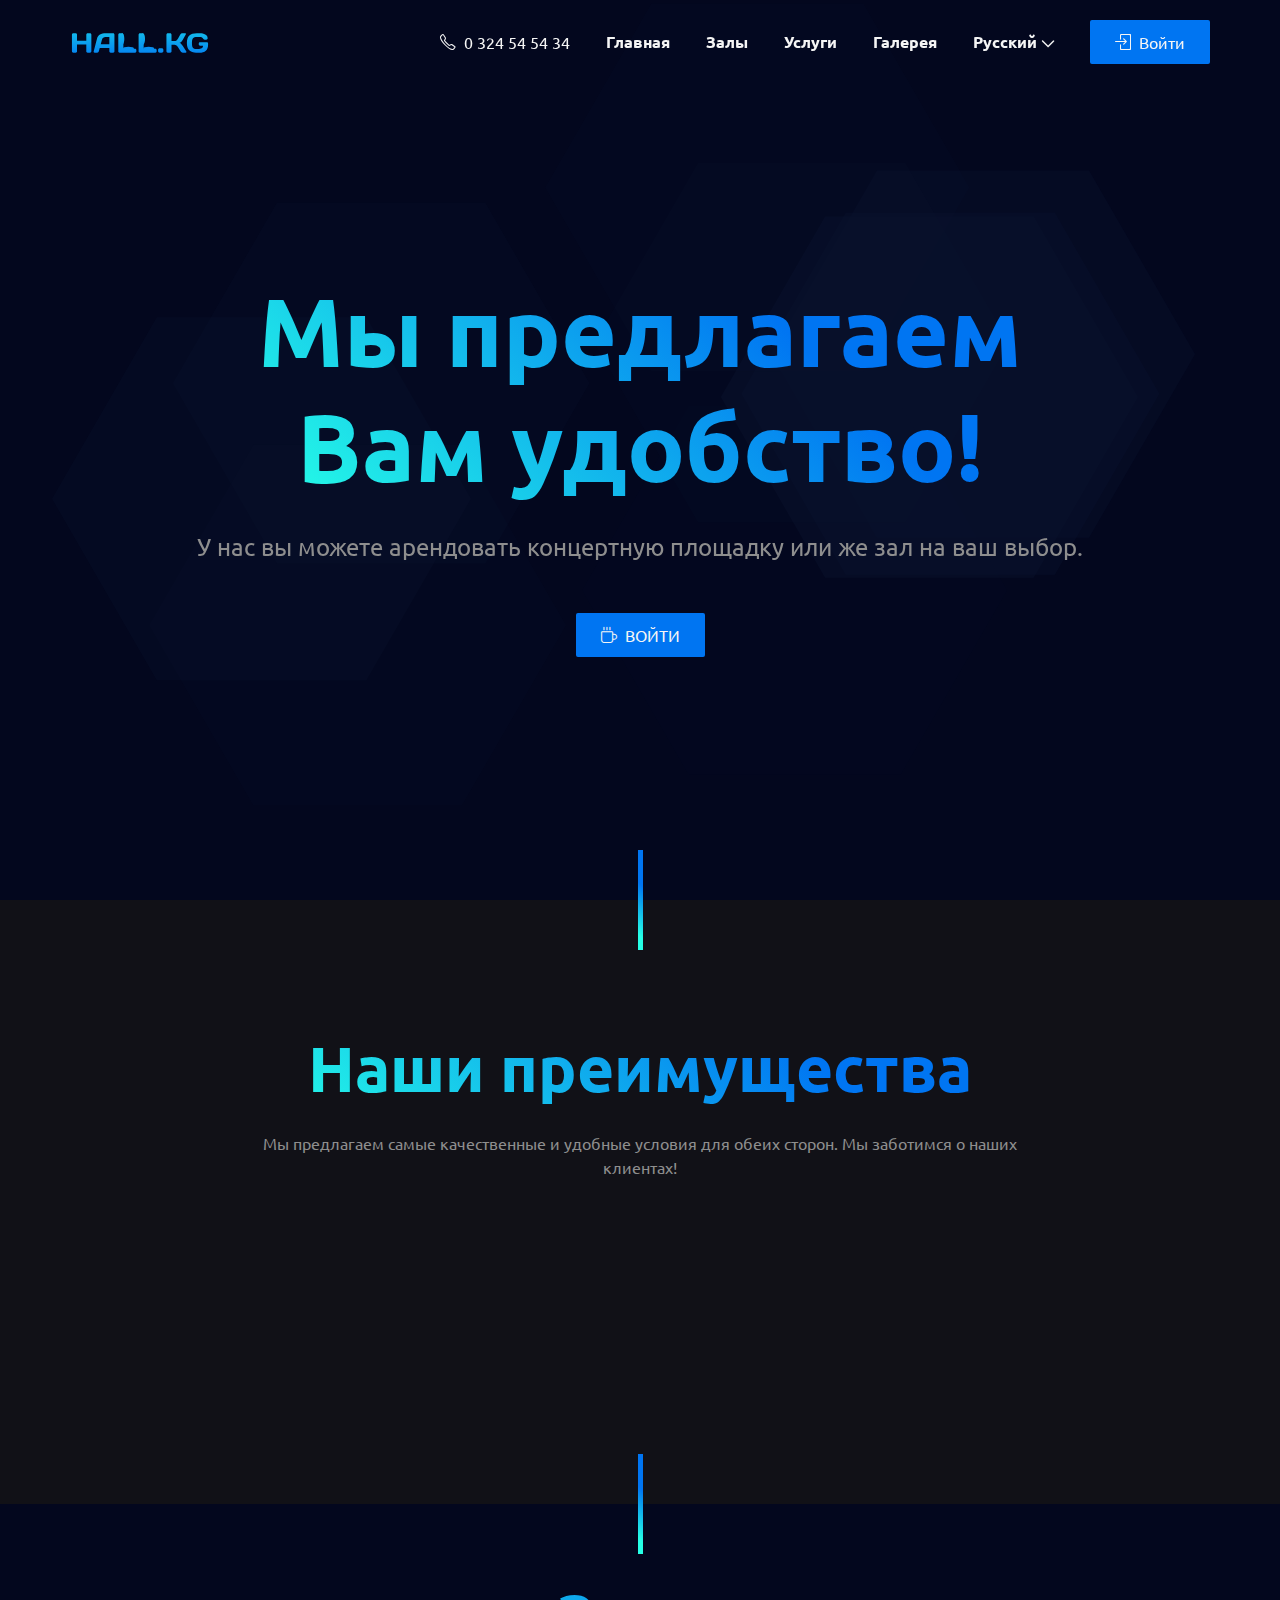
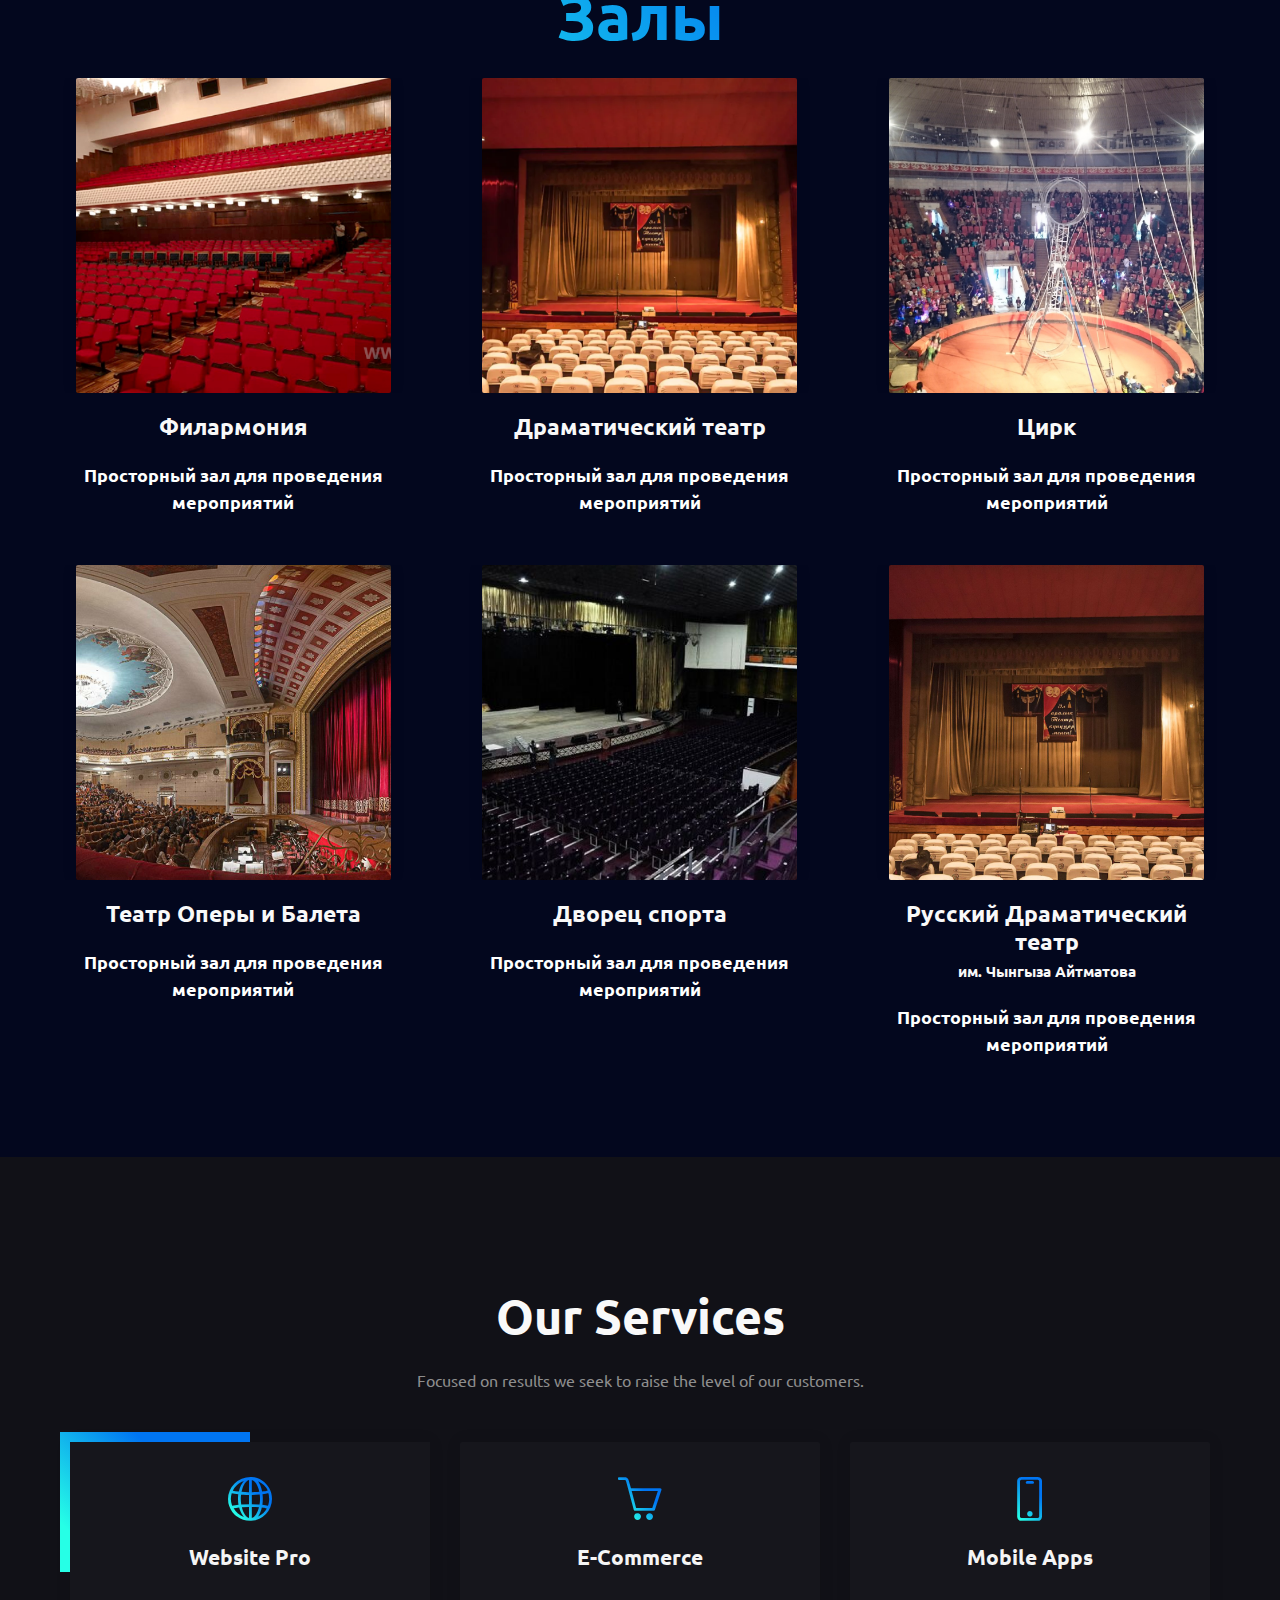
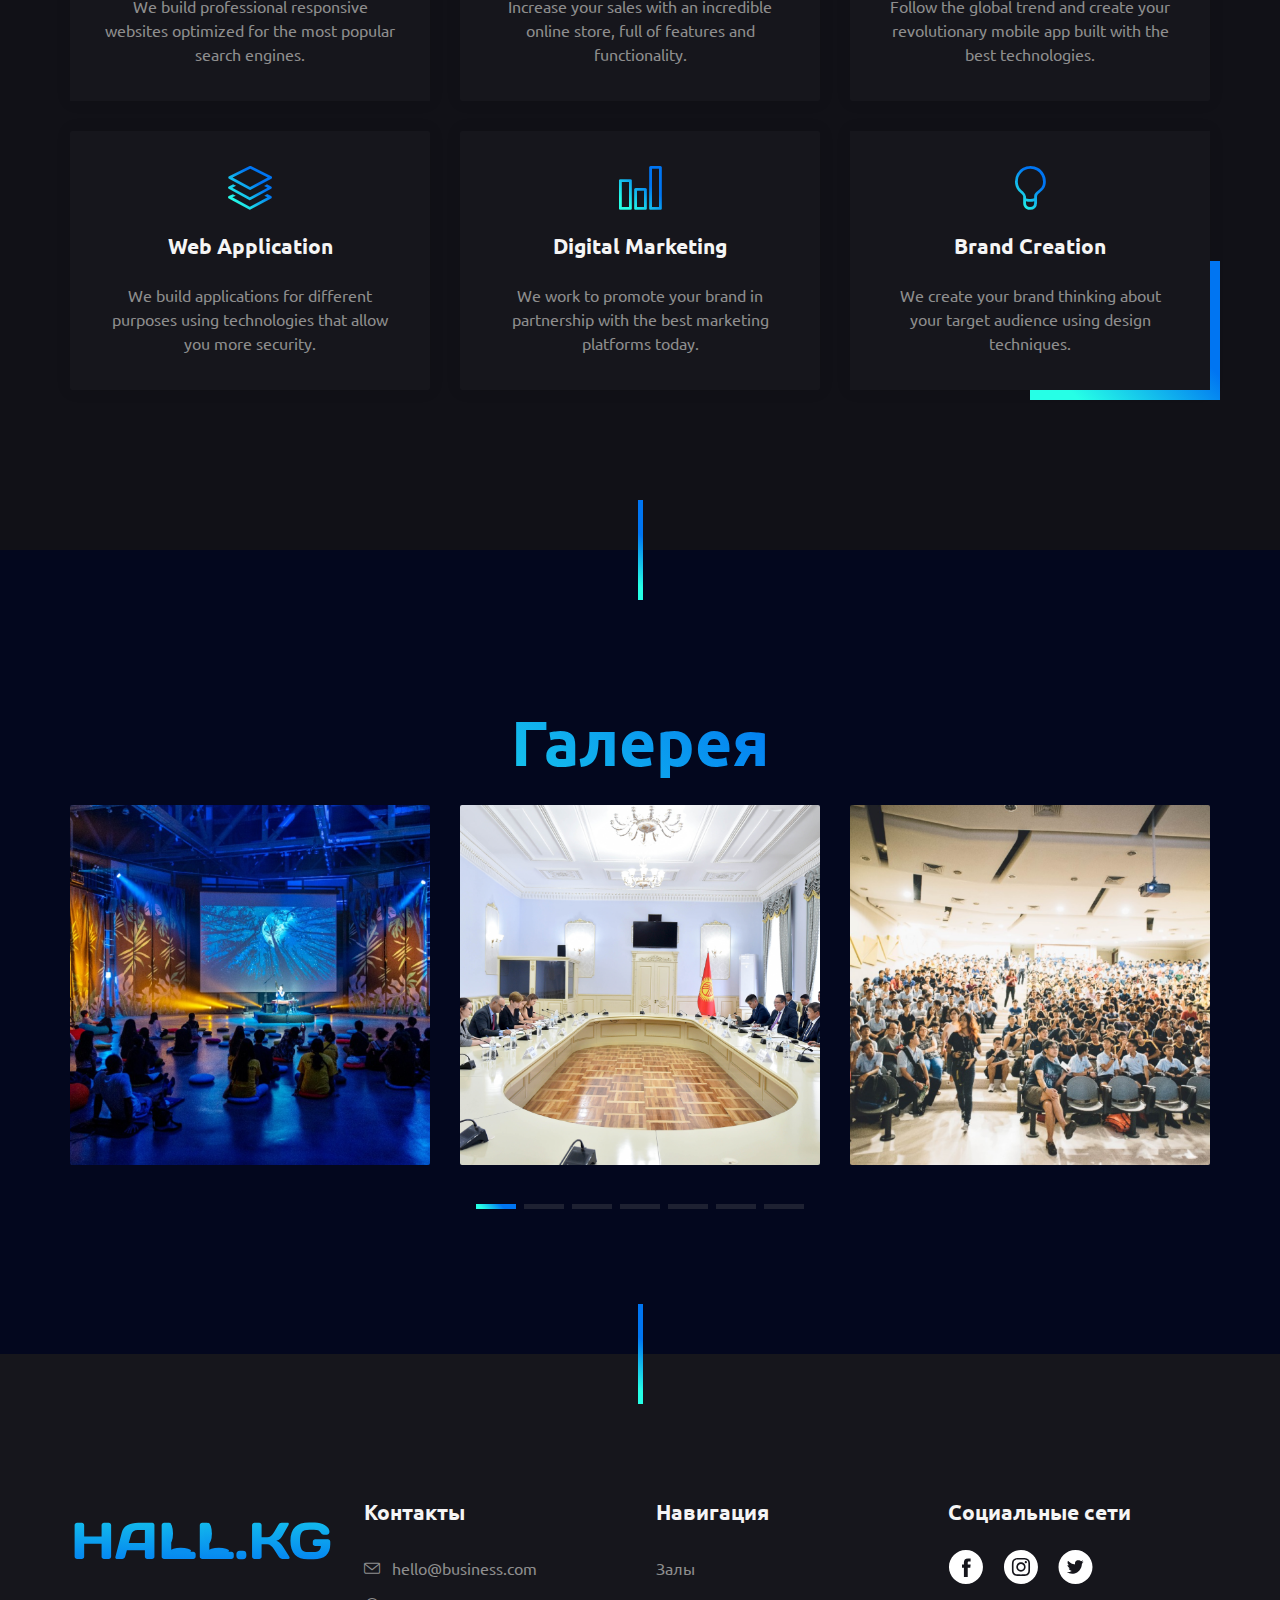
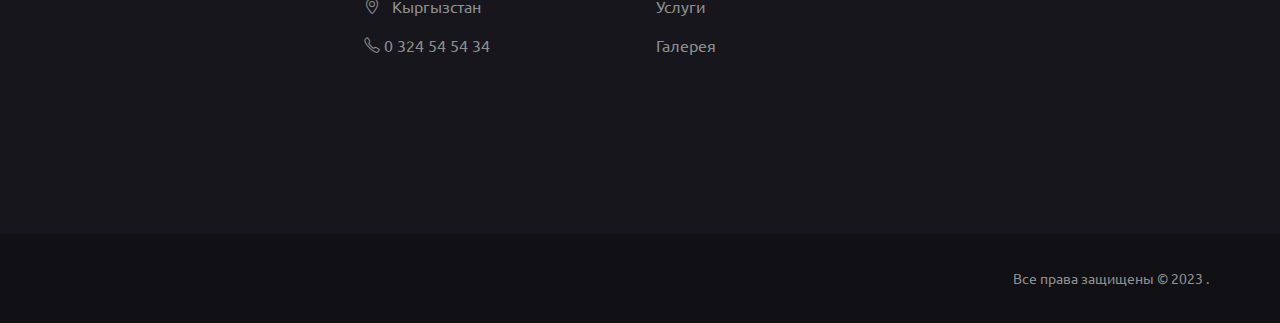
==== commit 5332941d: "updated" ====
--- a/index.html
+++ b/index.html
@@ -217,7 +217,7 @@
                         <div class="hallCard">
                               <div class="gallery">
                                 <a class="" href="./img/halls/hall1.png" >
-                                    <img src="./img/halls/hall1.png" alt="">
+                                    <img src="./img/halls/hall1.png" alt="Филаромния">
                                 </a>
                               </div>
                            
@@ -227,16 +227,16 @@
                         <div class="hallCard ">
                            <div class="gallery">
                              <a class="" href="./img/halls/hall2.png" >
-                                <img src="./img/halls/hall2.png" alt="">
+                                <img src="./img/halls/hall2.png" alt="Драматический театр">
                             </a>
                            </div>
-                            <h3>Кыргыз. Драм. Театр</h3>
+                            <h3>Драматический театр</h3>
                             <p>Просторный зал для проведения мероприятий</p>
                         </div>
                         <div class="hallCard ">
                            <div class="gallery">
                             <a class="" href="./img/halls/hall3.png" >
-                                <img src="./img/halls/hall3.png" alt="">
+                                <img src="./img/halls/hall3.png" alt="Цирк">
                             </a>
                            </div>
                             <h3>Цирк</h3>
@@ -245,16 +245,16 @@
                         <div class="hallCard">
                             <div class="gallery">
                                 <a class="" href="./img/halls/hall4.png" >
-                                    <img src="./img/halls/hall4.png" alt="">
+                                    <img src="./img/halls/hall4.png" alt="Театр Оперы и Балета">
                                 </a>
                             </div>
-                            <h3>Опера балет</h3>
+                            <h3>Театр Оперы и Балета</h3>
                             <p>Просторный зал для проведения мероприятий</p>
                         </div>
                         <div class="hallCard gallery">
                            <div class="gallery">
                             <a class="" href="./img/halls/hall5.png" >
-                                <img src="./img/halls/hall5.png" alt="">
+                                <img src="./img/halls/hall5.png" alt="Дворец Спорта">
                             </a>
                            </div>
                             <h3>Дворец спорта</h3>
@@ -263,10 +263,10 @@
                         <div class="hallCard ">
                            <div class="gallery">
                             <a class="" href="./img/halls/hall6.png" >
-                                <img src="./img/halls/hall6.png" alt="">
+                                <img src="./img/halls/hall6.png" alt="Русский Драматический театр">
                             </a>
                            </div>
-                            <h3>Русский Драм.Театр</h3>
+                            <h3>Русский Драматический театр <br> <span style="font-size: 15px;">им. Чынгыза Айтматова</span></h3>
                             <p>Просторный зал для проведения мероприятий</p>
                         </div>
                     </div>
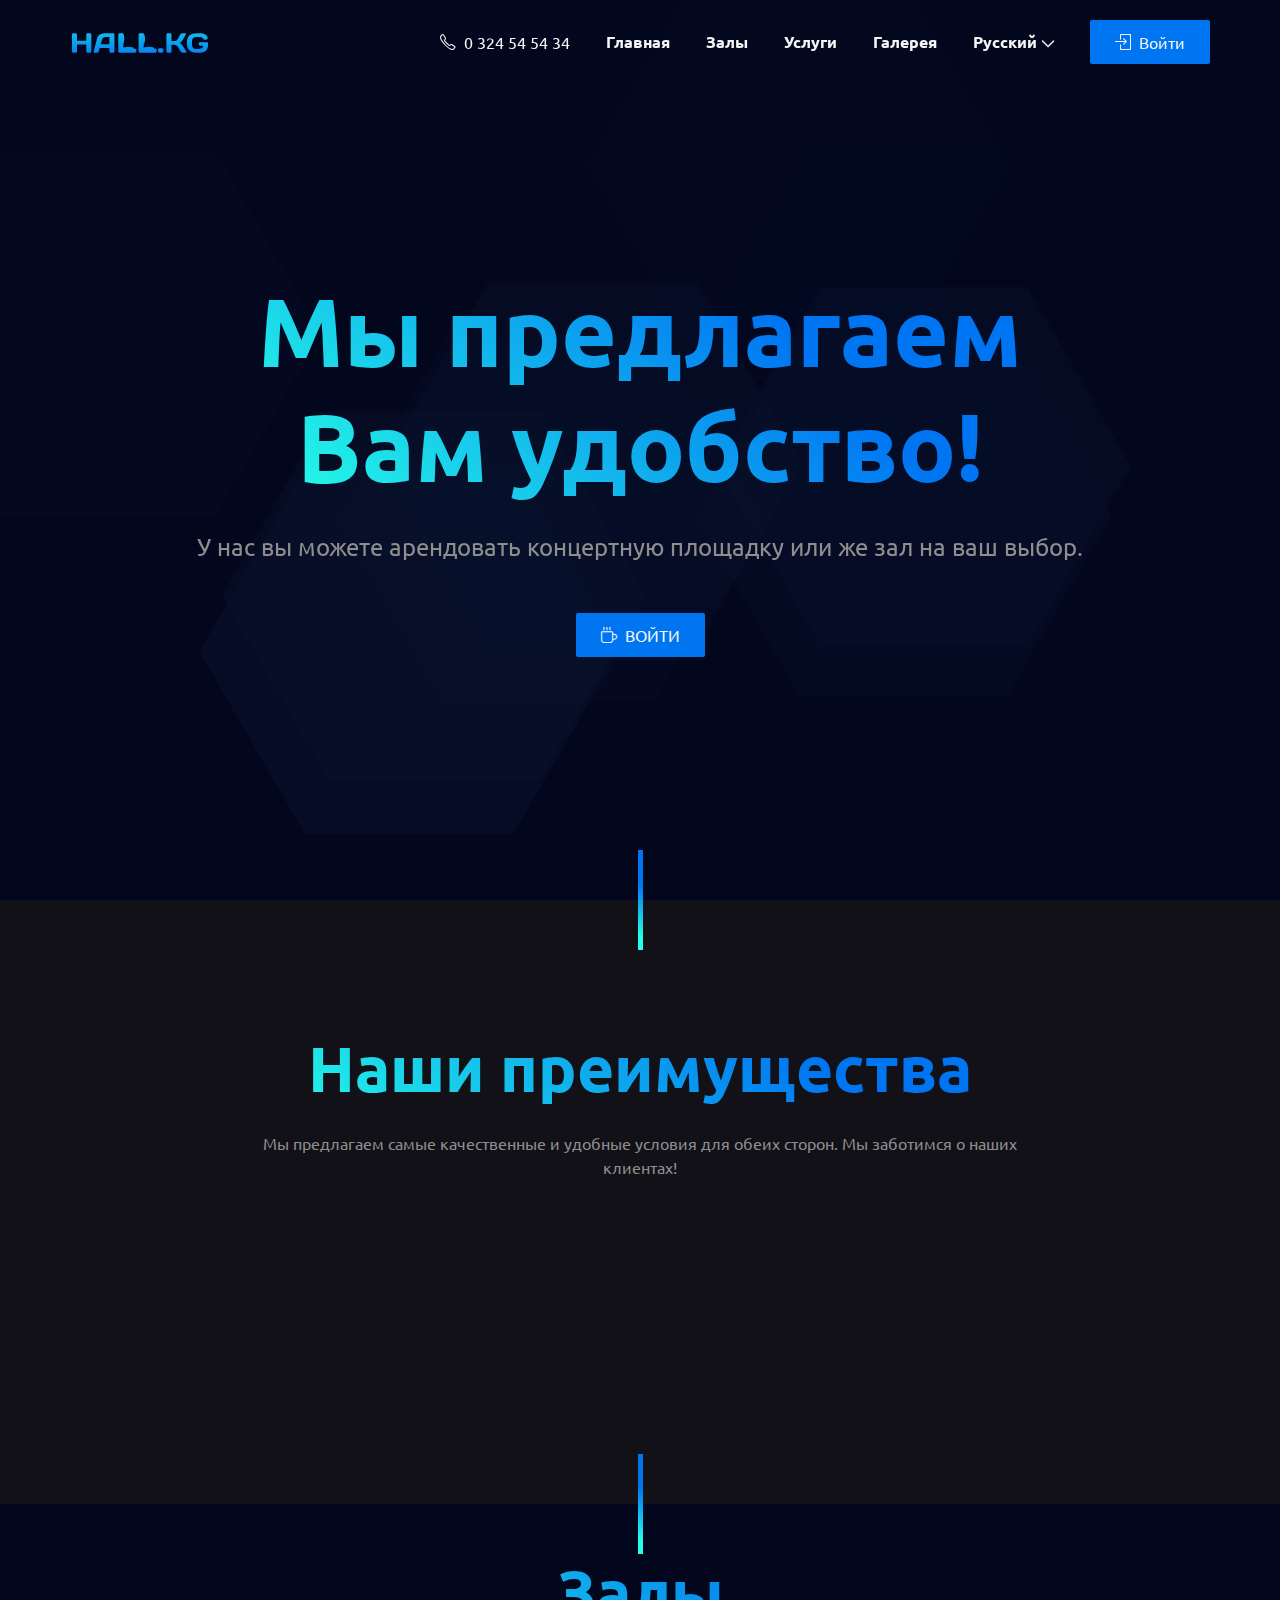
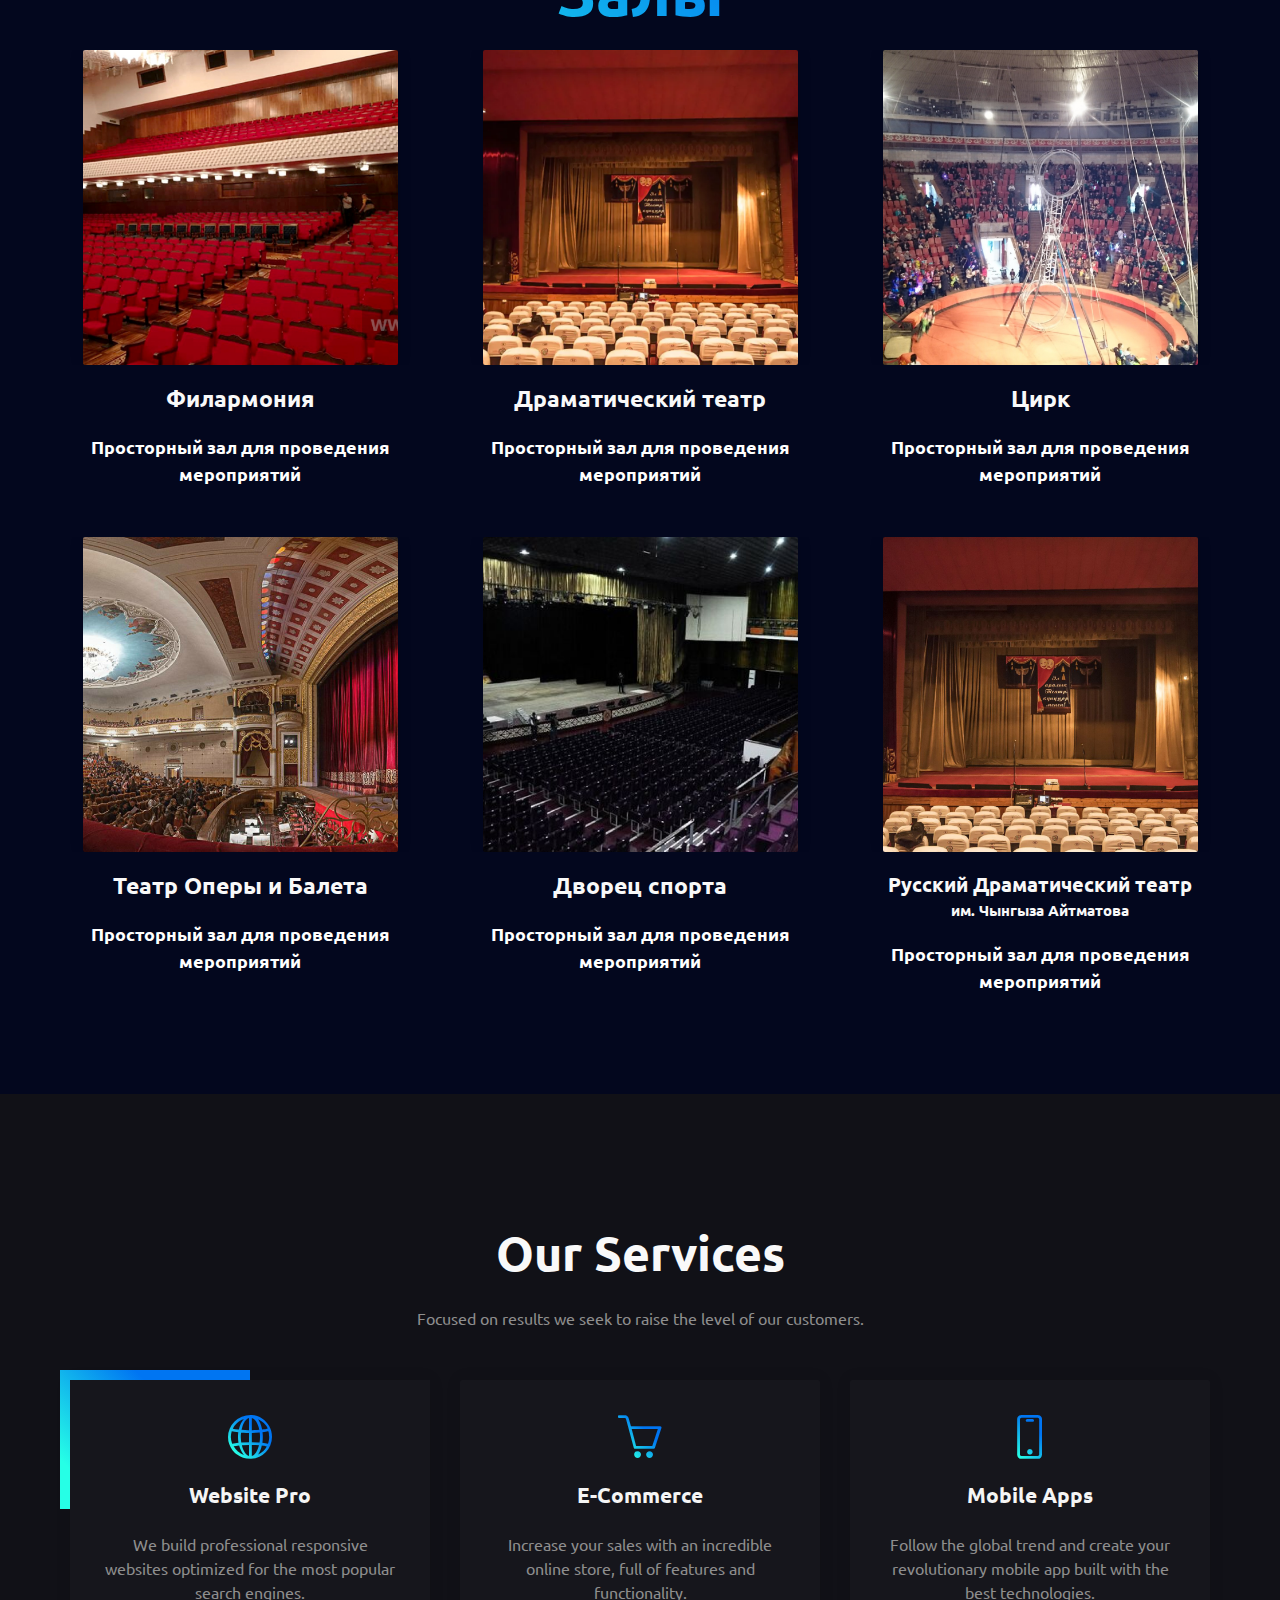
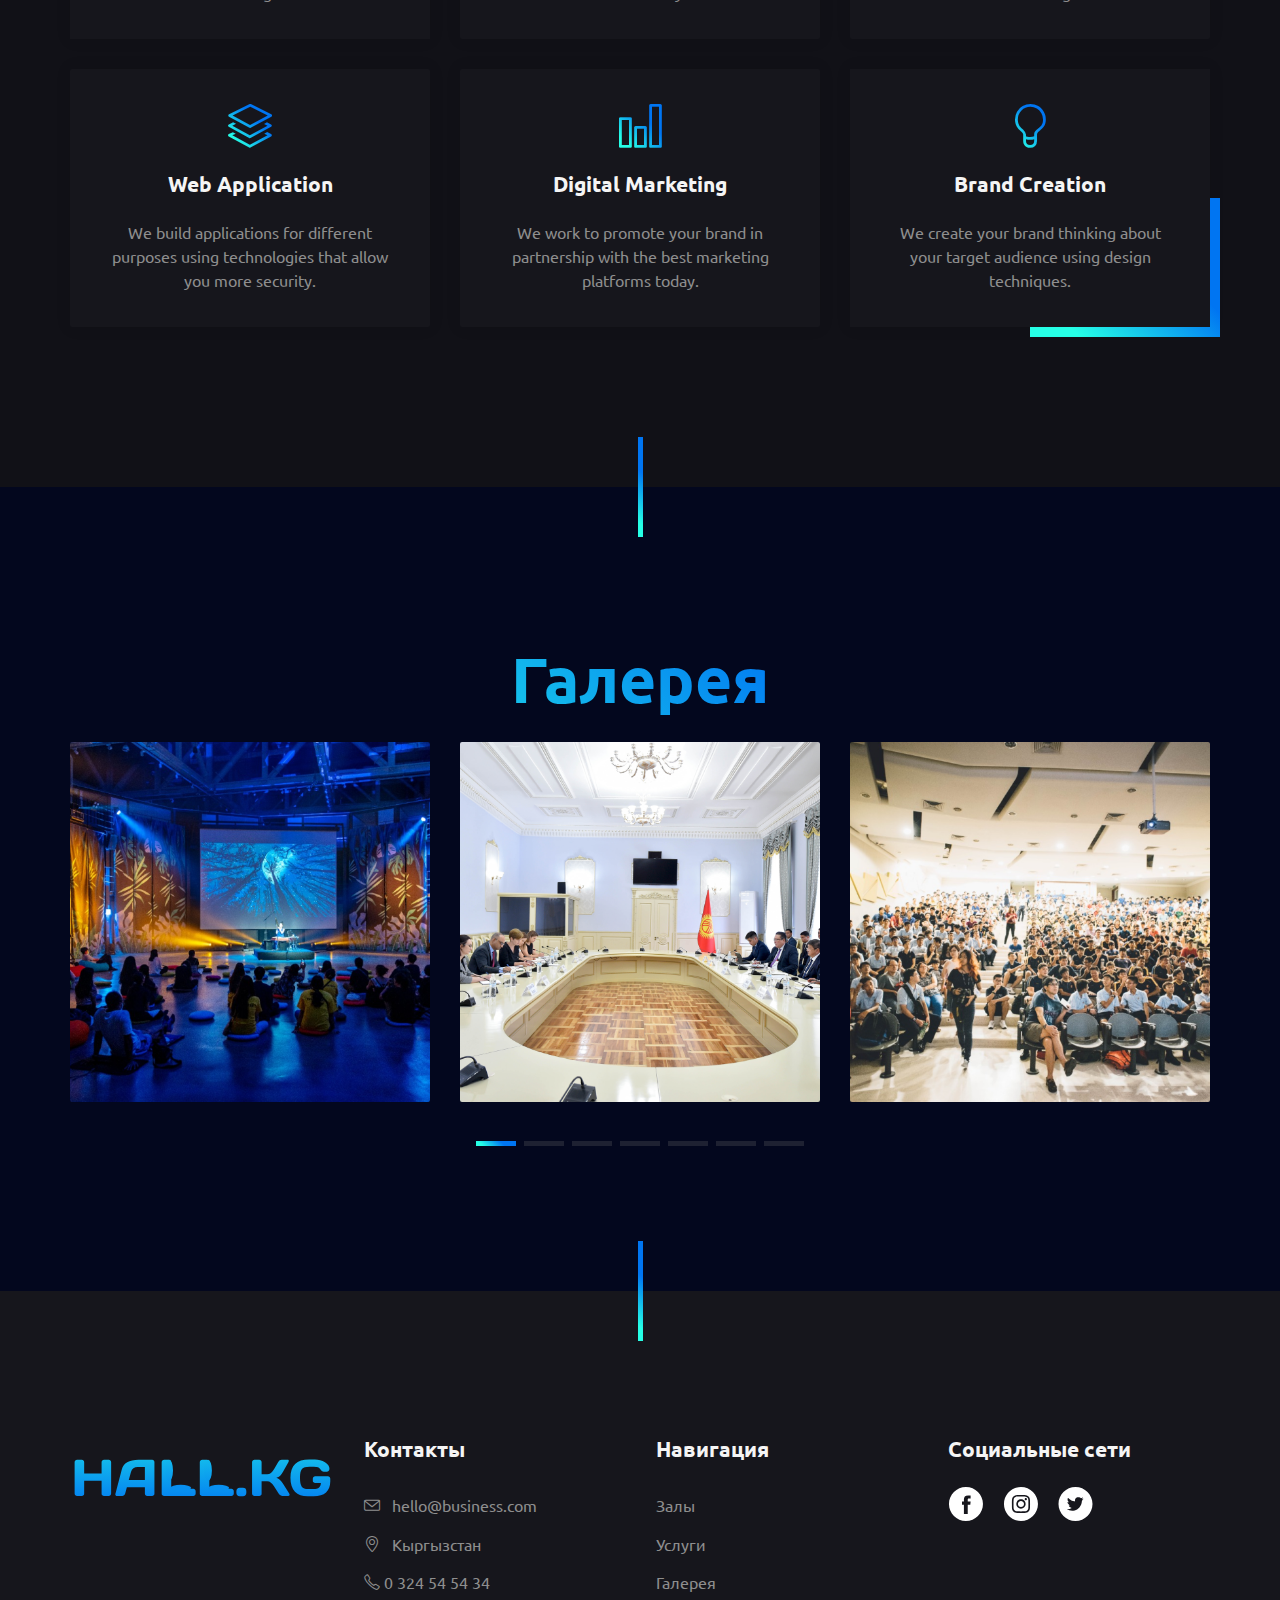
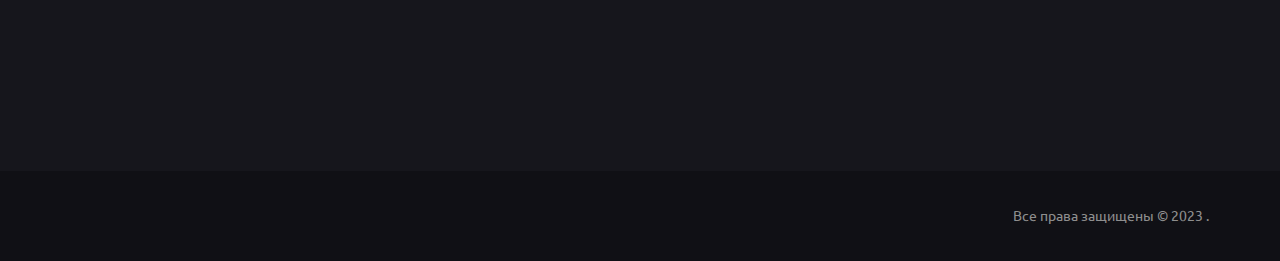
==== commit a85ce262: "updated" ====
--- a/index.html
+++ b/index.html
@@ -200,7 +200,7 @@
         <section id="halls" class="section-3 hero odd p-0">
             <div class="no-slider animation">
                 <div class="container halls-container">
-                    <h2 class="super effect-static-text">Залы</h2>
+                    <h2 style="margin: 0; margin-bottom: 20px;" class="super effect-static-text">Залы</h2>
                     <!-- Item 1 -->
                     <div class="halls content-images" >
                        
@@ -266,7 +266,7 @@
                                 <img src="./img/halls/hall6.png" alt="Русский Драматический театр">
                             </a>
                            </div>
-                            <h3>Русский Драматический театр <br> <span style="font-size: 15px;">им. Чынгыза Айтматова</span></h3>
+                            <h3 style="font-size: 20px;">Русский Драматический театр <br> <span style="font-size: 15px;">им. Чынгыза Айтматова</span></h3>
                             <p>Просторный зал для проведения мероприятий</p>
                         </div>
                     </div>
--- a/styles/main.css
+++ b/styles/main.css
@@ -1125,7 +1125,7 @@
     font-weight: 700;
 }
 .halls-container {
-    padding: 50px 0px;
+    padding: 50px 10px !important;
 }
 .halls-container h2 {
     text-align: center;
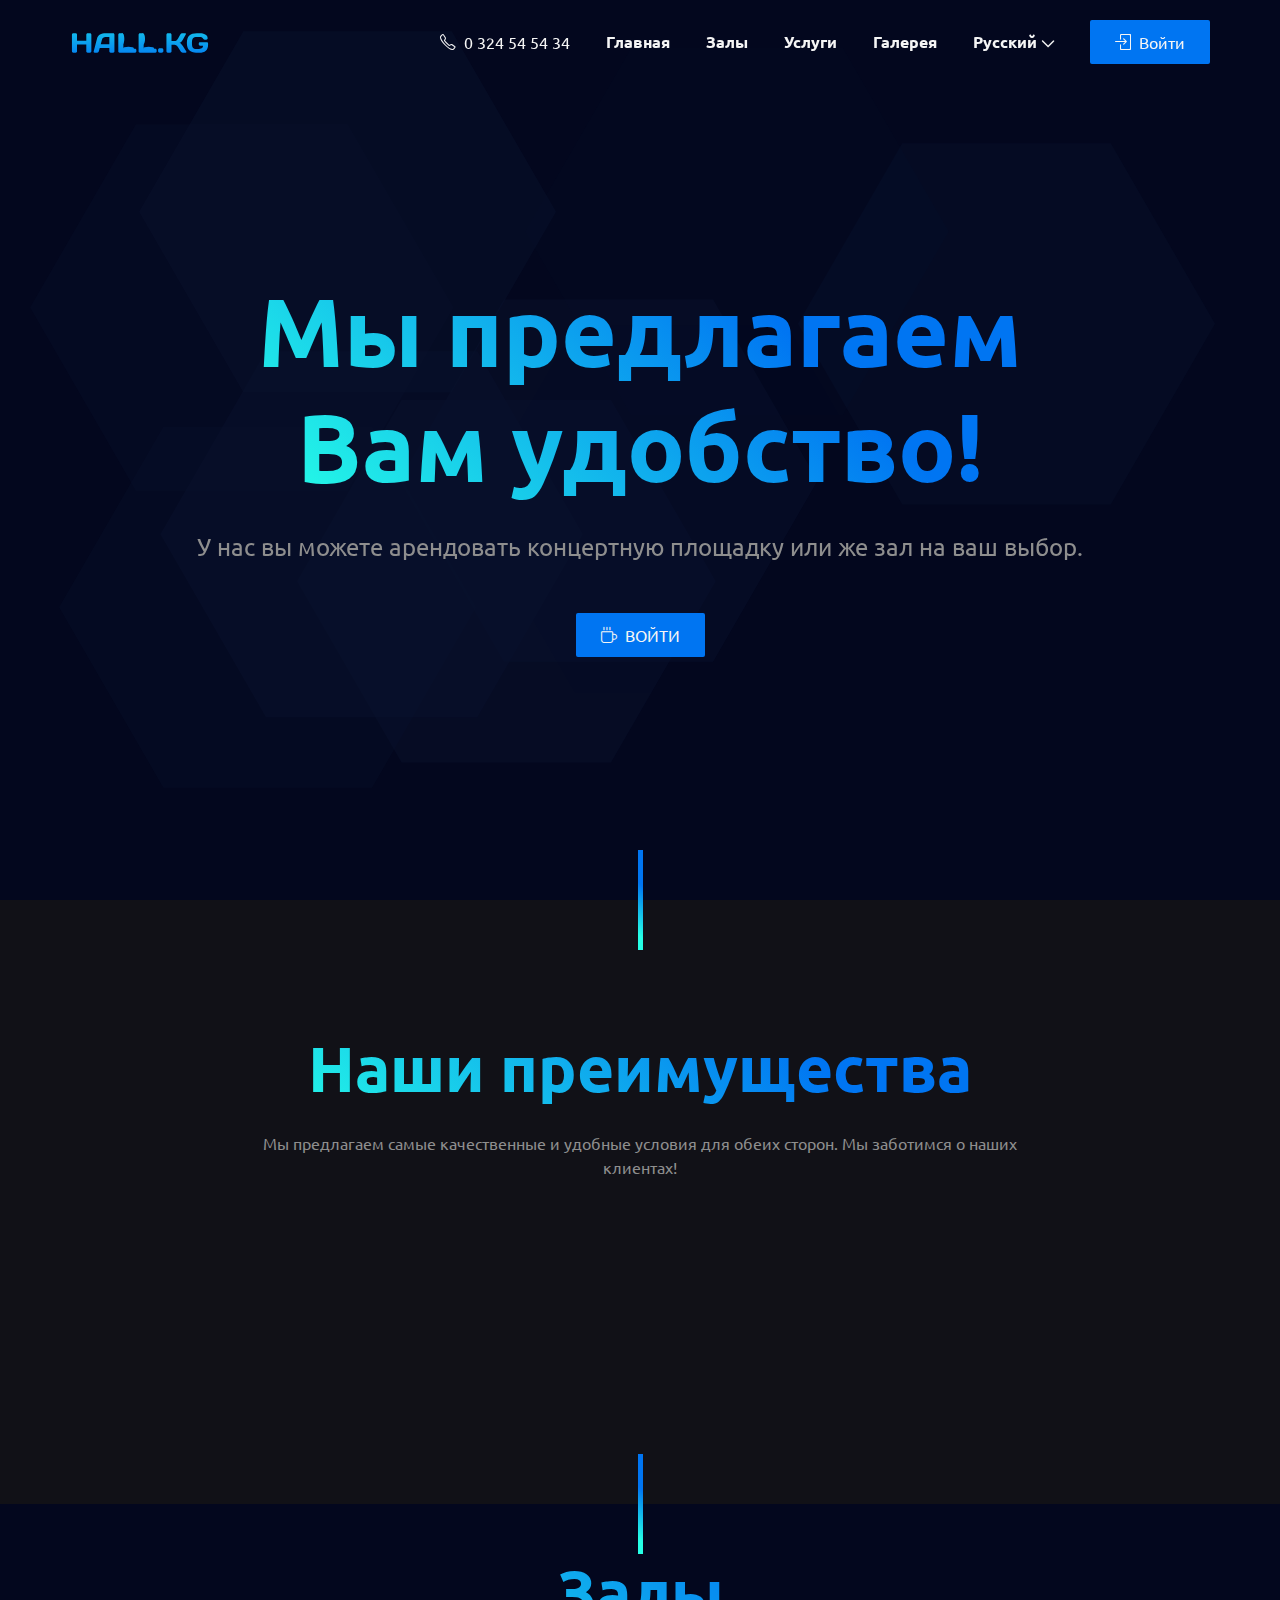
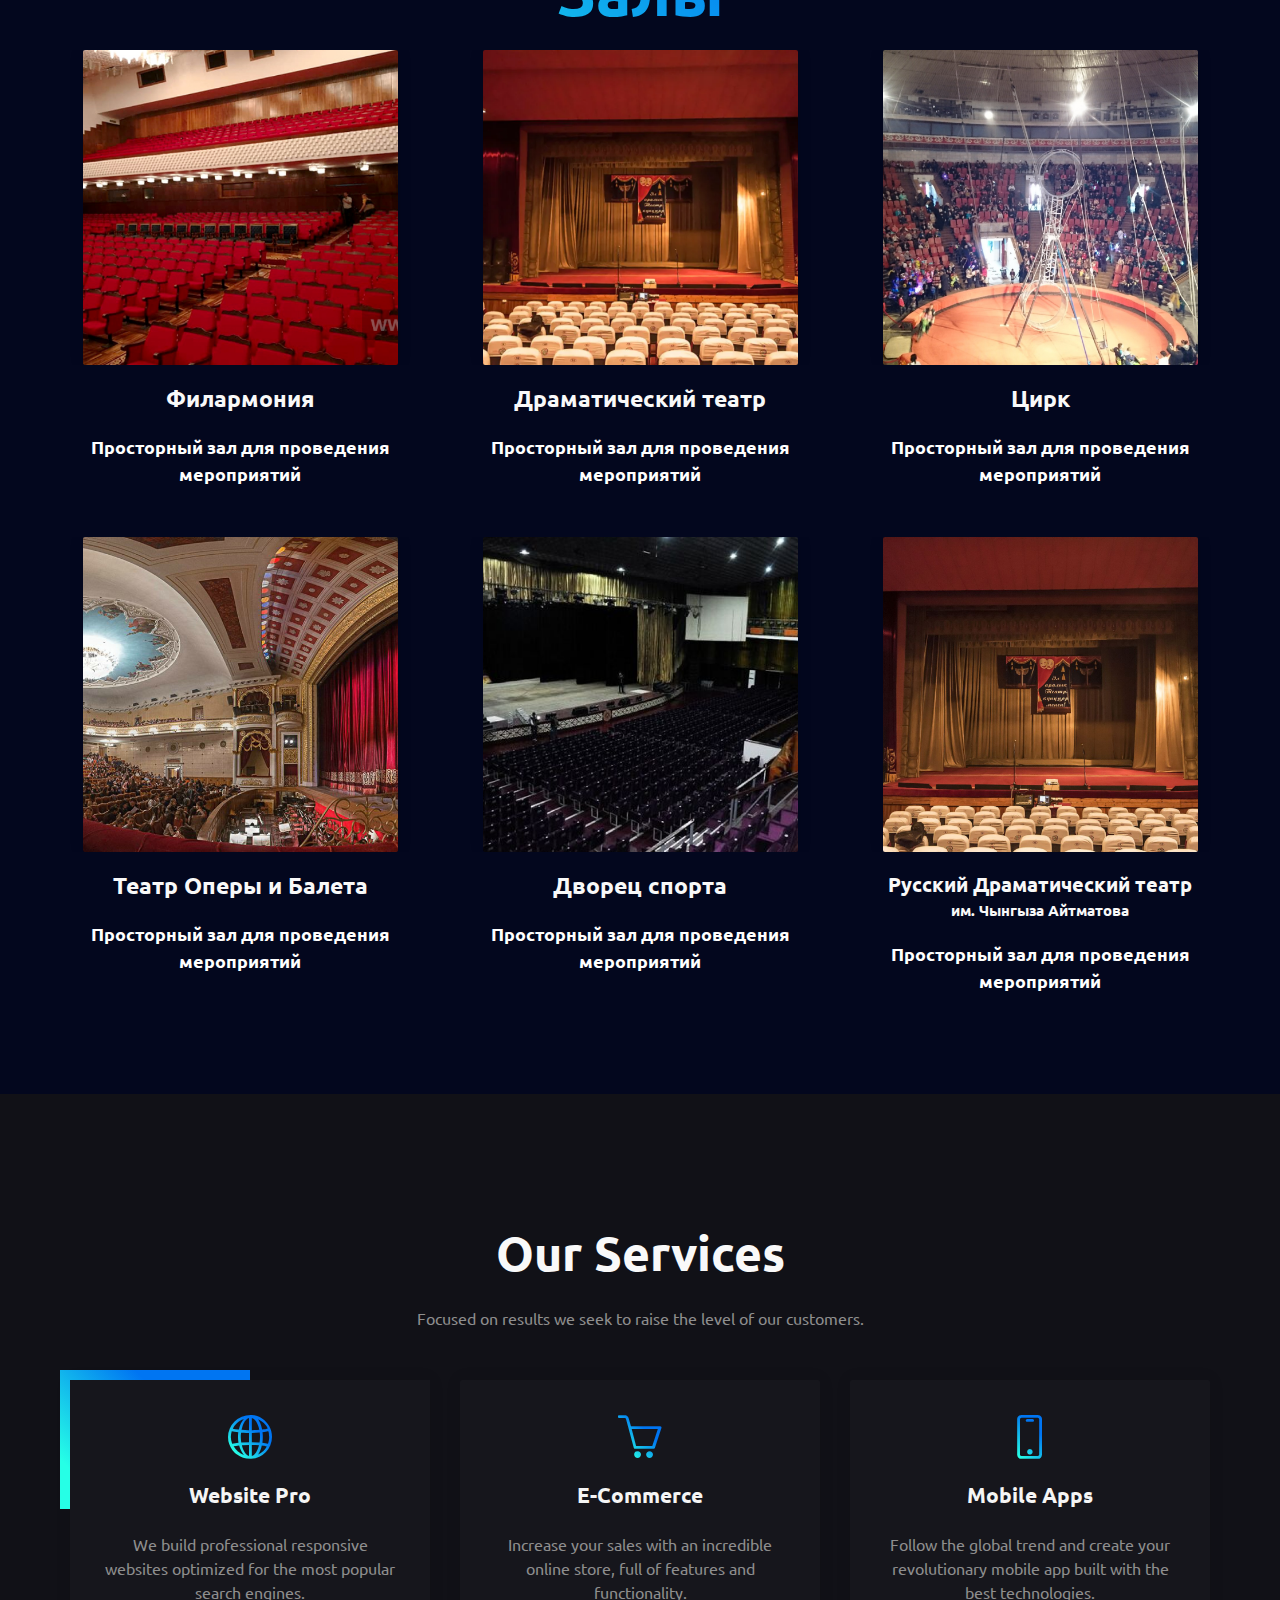
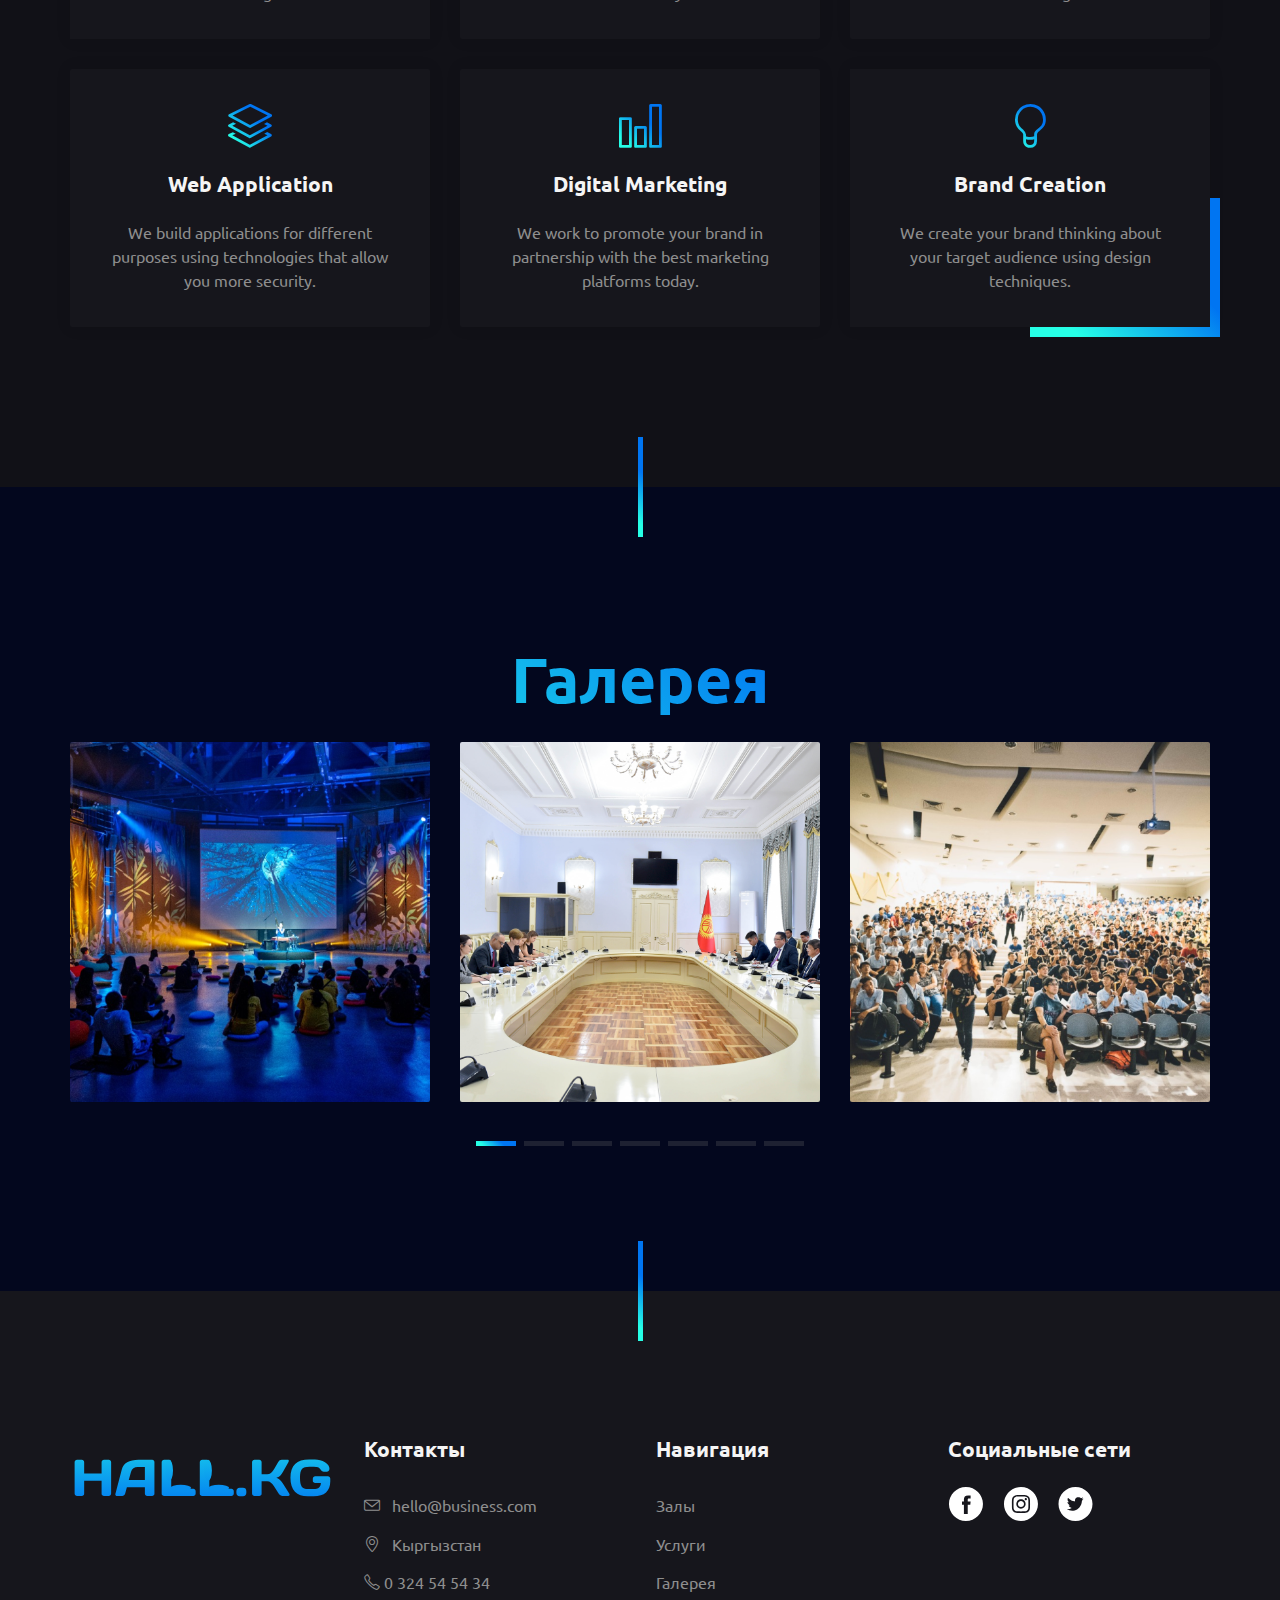
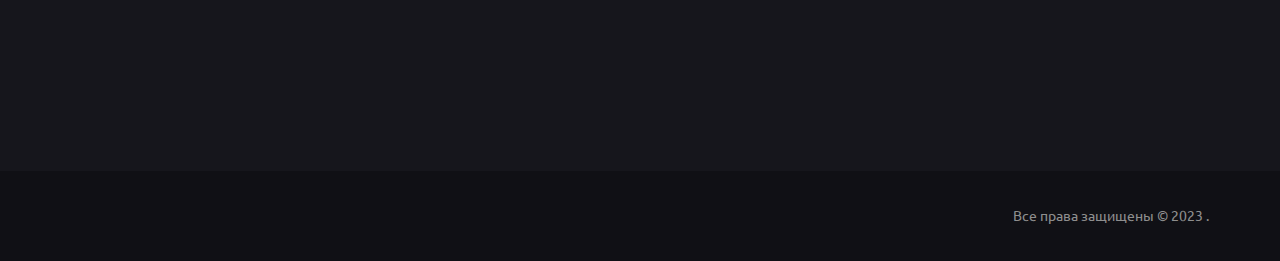
==== commit d0c4febd: "updated" ====
--- a/index.html
+++ b/index.html
@@ -65,7 +65,7 @@
 
                     <!-- Navbar Brand-->
                     <a class="navbar-brand" href="#">
-                      <img class="logo" src="./img/logo.svg" alt="logo" title="HallKG">
+                      <img loading="lazy" class="logo" src="./img/logo.svg" alt="logo" title="HallKG">
                     </a>
 
                     <!-- Nav holder -->
@@ -217,7 +217,7 @@
                         <div class="hallCard">
                               <div class="gallery">
                                 <a class="" href="./img/halls/hall1.png" >
-                                    <img src="./img/halls/hall1.png" alt="Филаромния">
+                                    <img loading="lazy"  src="./img/halls/hall1.png" alt="Филаромния">
                                 </a>
                               </div>
                            
@@ -227,7 +227,7 @@
                         <div class="hallCard ">
                            <div class="gallery">
                              <a class="" href="./img/halls/hall2.png" >
-                                <img src="./img/halls/hall2.png" alt="Драматический театр">
+                                <img loading="lazy" src="./img/halls/hall2.png" alt="Драматический театр">
                             </a>
                            </div>
                             <h3>Драматический театр</h3>
@@ -236,7 +236,7 @@
                         <div class="hallCard ">
                            <div class="gallery">
                             <a class="" href="./img/halls/hall3.png" >
-                                <img src="./img/halls/hall3.png" alt="Цирк">
+                                <img loading="lazy" src="./img/halls/hall3.png" alt="Цирк">
                             </a>
                            </div>
                             <h3>Цирк</h3>
@@ -245,7 +245,7 @@
                         <div class="hallCard">
                             <div class="gallery">
                                 <a class="" href="./img/halls/hall4.png" >
-                                    <img src="./img/halls/hall4.png" alt="Театр Оперы и Балета">
+                                    <img loading="lazy" src="./img/halls/hall4.png" alt="Театр Оперы и Балета">
                                 </a>
                             </div>
                             <h3>Театр Оперы и Балета</h3>
@@ -254,7 +254,7 @@
                         <div class="hallCard gallery">
                            <div class="gallery">
                             <a class="" href="./img/halls/hall5.png" >
-                                <img src="./img/halls/hall5.png" alt="Дворец Спорта">
+                                <img loading="lazy" src="./img/halls/hall5.png" alt="Дворец Спорта">
                             </a>
                            </div>
                             <h3>Дворец спорта</h3>
@@ -263,7 +263,7 @@
                         <div class="hallCard ">
                            <div class="gallery">
                             <a class="" href="./img/halls/hall6.png" >
-                                <img src="./img/halls/hall6.png" alt="Русский Драматический театр">
+                                <img loading="lazy" src="./img/halls/hall6.png" alt="Русский Драматический театр">
                             </a>
                            </div>
                             <h3 style="font-size: 20px;">Русский Драматический театр <br> <span style="font-size: 15px;">им. Чынгыза Айтматова</span></h3>
@@ -349,63 +349,63 @@
                         <div class="swiper-slide slide-center text-center item swiper-slide-active" style="width: 360px;  margin-right: 30px;">
                           <div class="gallery">
                             <a href="./img/gallery/gallery1.png">
-                                <img style="width: 360px;  height: auto;" src="./img/gallery/gallery1.png" alt="Холл">
+                                <img loading="lazy" style="width: 360px;  height: auto;" src="./img/gallery/gallery1.png" alt="Холл">
                             </a>
                           </div>
                         </div>
                         <div class="swiper-slide slide-center text-center item swiper-slide-next" style="width: 360px; margin-right: 30px; ">
                             <div class="gallery">
                                 <a href="./img/gallery/gallery2.png">
-                                    <img  style="width: 360px;  height: auto;"src="./img/gallery/gallery2.png" alt="Холл">
+                                    <img loading="lazy"  style="width: 360px;  height: auto;"src="./img/gallery/gallery2.png" alt="Холл">
                                 </a>
                               </div>
                         </div>
                         <div class="swiper-slide slide-center text-center item" style="width: 360px; margin-right: 30px; ">
                             <div class="gallery">
                                 <a href="./img/gallery/gallery3.png">
-                                    <img style="width: 360px;  height: auto;" src="./img/gallery/gallery3.png" alt="Холл">
+                                    <img loading="lazy" style="width: 360px;  height: auto;" src="./img/gallery/gallery3.png" alt="Холл">
                                 </a>
                               </div>
                         </div>
                         <div class="swiper-slide slide-center text-center item" style="width: 360px; margin-right: 30px; ">
                             <div class="gallery">
                                 <a href="./img/gallery/gallery4.png">
-                                    <img style="width: 360px;  height: auto;" src="./img/gallery/gallery4.png" alt="Холл">
+                                    <img loading="lazy" style="width: 360px;  height: auto;" src="./img/gallery/gallery4.png" alt="Холл">
                                 </a>
                               </div>
                         </div>
                         <div class="swiper-slide slide-center text-center item" style="width: 360px; margin-right: 30px; ">
                             <div class="gallery">
                                 <a href="./img/gallery/gallery5.png">
-                                    <img style="width: 360px;  height: auto;" src="./img/gallery/gallery5.png" alt="Холл">
+                                    <img loading="lazy" style="width: 360px;  height: auto;" src="./img/gallery/gallery5.png" alt="Холл">
                                 </a>
                               </div>
                         </div>
                         <div class="swiper-slide slide-center text-center item" style="width: 360px; margin-right: 30px; ">
                             <div class="gallery">
                                 <a href="./img/gallery/gallery6.png">
-                                    <img style="width: 360px;  height: auto;" src="./img/gallery/gallery6.png" alt="Холл">
+                                    <img loading="lazy" style="width: 360px;  height: auto;" src="./img/gallery/gallery6.png" alt="Холл">
                                 </a>
                               </div>
                         </div>
                         <div class="swiper-slide slide-center text-center item" style="width: 360px; margin-right: 30px; ">
                             <div class="gallery">
                                 <a href="./img/gallery/gallery7.png">
-                                    <img style="width: 360px;  height: auto;" src="./img/gallery/gallery7.png" alt="Холл">
+                                    <img loading="lazy" style="width: 360px;  height: auto;" src="./img/gallery/gallery7.png" alt="Холл">
                                 </a>
                               </div>
                         </div>
                         <div class="swiper-slide slide-center text-center item" style="width: 360px; margin-right: 30px; ">
                             <div class="gallery">
                                 <a href="./img/gallery/gallery8.png">
-                                    <img  style="width: 360px;  height: auto;"src="./img/gallery/gallery8.png" alt="Холл">
+                                    <img loading="lazy"  style="width: 360px;  height: auto;"src="./img/gallery/gallery8.png" alt="Холл">
                                 </a>
                               </div>
                         </div>
                         <div class="swiper-slide slide-center text-center item" style="width: 360px; margin-right: 30px; ">
                             <div class="gallery">
                                 <a href="./img/gallery/gallery9.png">
-                                    <img style="width: 360px;  height: auto;" src="./img/gallery/gallery9.png" alt="Холл">
+                                    <img loading="lazy" style="width: 360px;  height: auto;" src="./img/gallery/gallery9.png" alt="Холл">
                                 </a>
                               </div>
                         </div>
@@ -427,7 +427,7 @@
                                 <div class="branding col-12 p-3 text-center text-lg-left item">
                                     <div class="brand">
                                         <a href="#" class="logo">
-                                           <img src="./img/logo.svg" alt="logo">
+                                           <img loading="lazy" src="./img/logo.svg" alt="logo">
                                         </a>
                                     </div>
                                 </div>
@@ -481,19 +481,19 @@
                                         <div class="socialIcon">
                                        
                                             <a href="">
-                                                <img src="./img/Facebook_white.svg" alt="facebook">
+                                                <img loading="lazy" src="./img/Facebook_white.svg" alt="facebook">
                                             </a>
                                         </div >
                                         <div class="socialIcon">
                                             
                                             <a href="">
-                                                <img src="./img/Instagram_white.svg" alt="">
+                                                <img loading="lazy" src="./img/Instagram_white.svg" alt="">
                                             </a>
                                         </div class="socialIcon">
                                         <div class="socialIcon">
                                             
                                             <a href="">
-                                                <img src="./img/Twitter_white.svg" alt="">
+                                                <img loading="lazy" src="./img/Twitter_white.svg" alt="">
                                             </a>
                                         </div>
                                     </div>
@@ -502,7 +502,7 @@
                             </div>
                         </div>
                     </div>
-                    <img style="width: 100%;" src="./img/footerLine.svg" alt="">
+                    <img loading="lazy" style="width: 100%;" src="./img/footerLine.svg" alt="">
                 </div>
             </section>
            
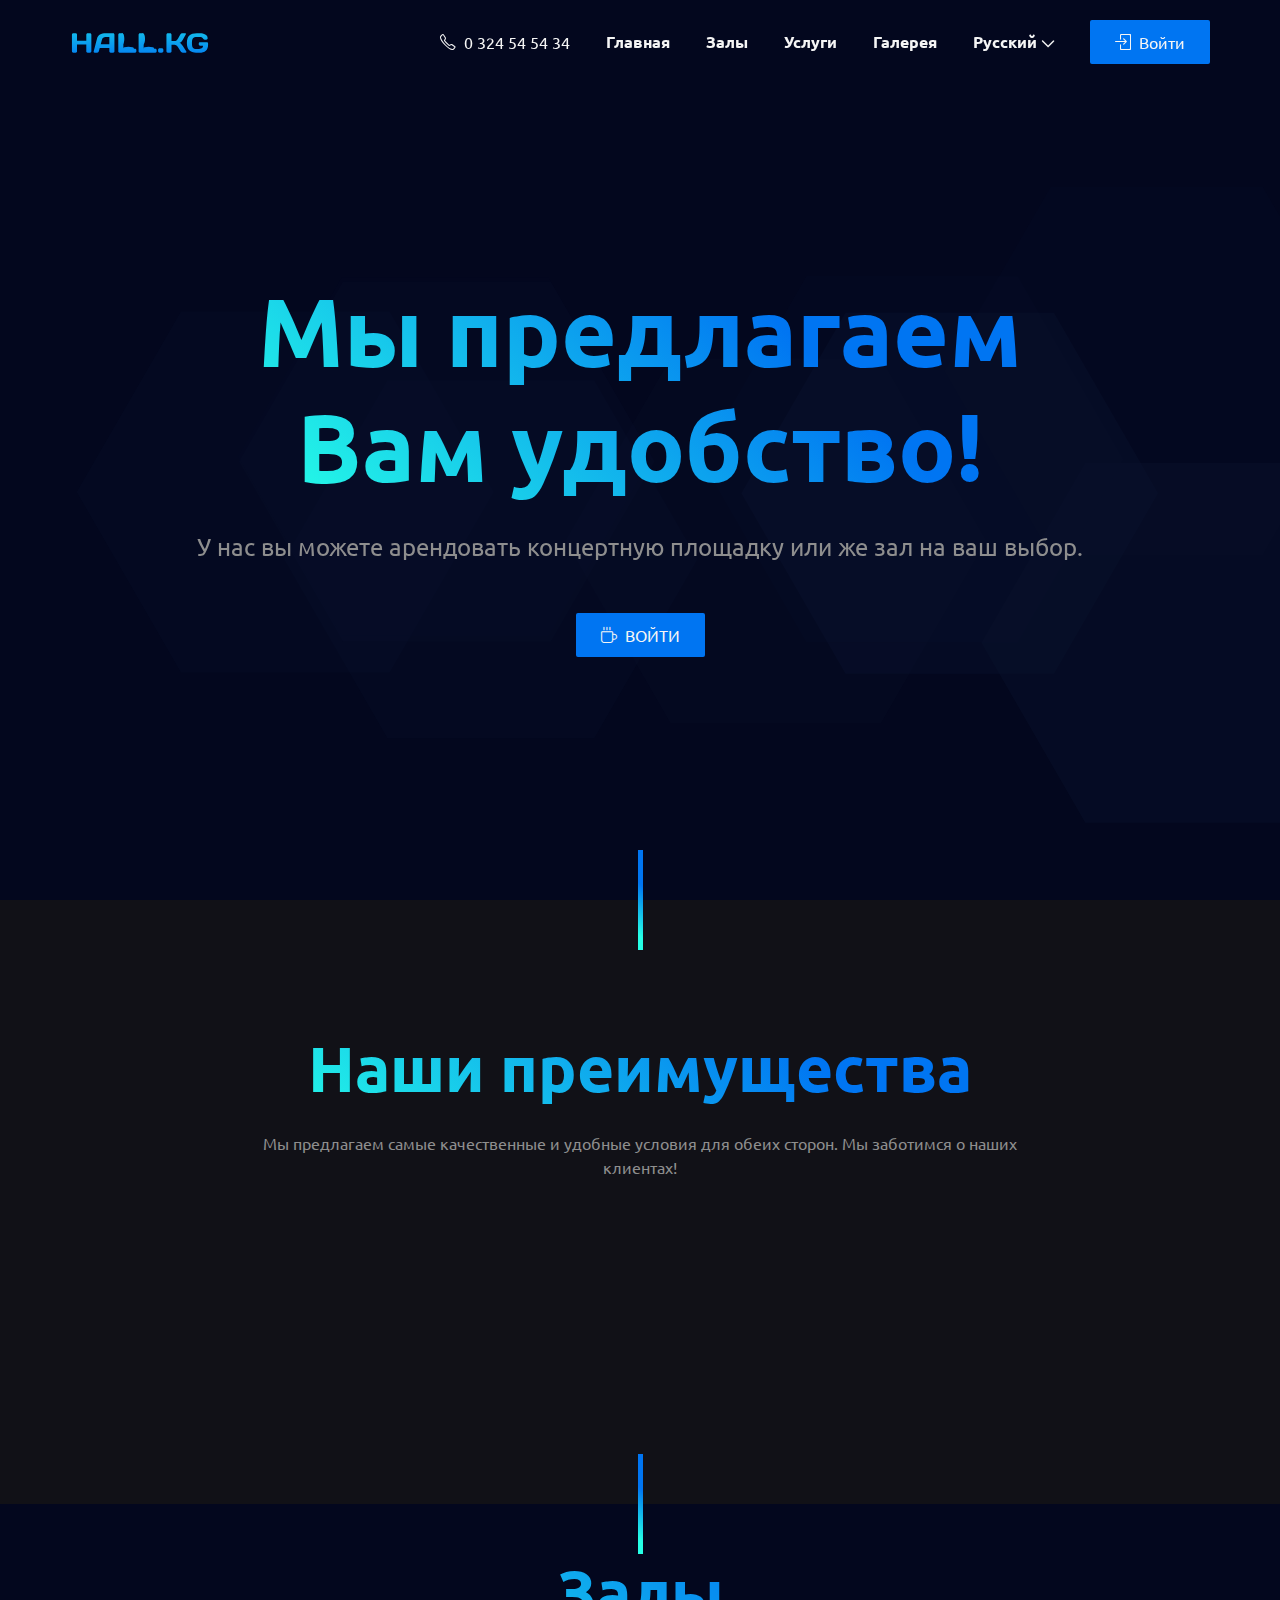
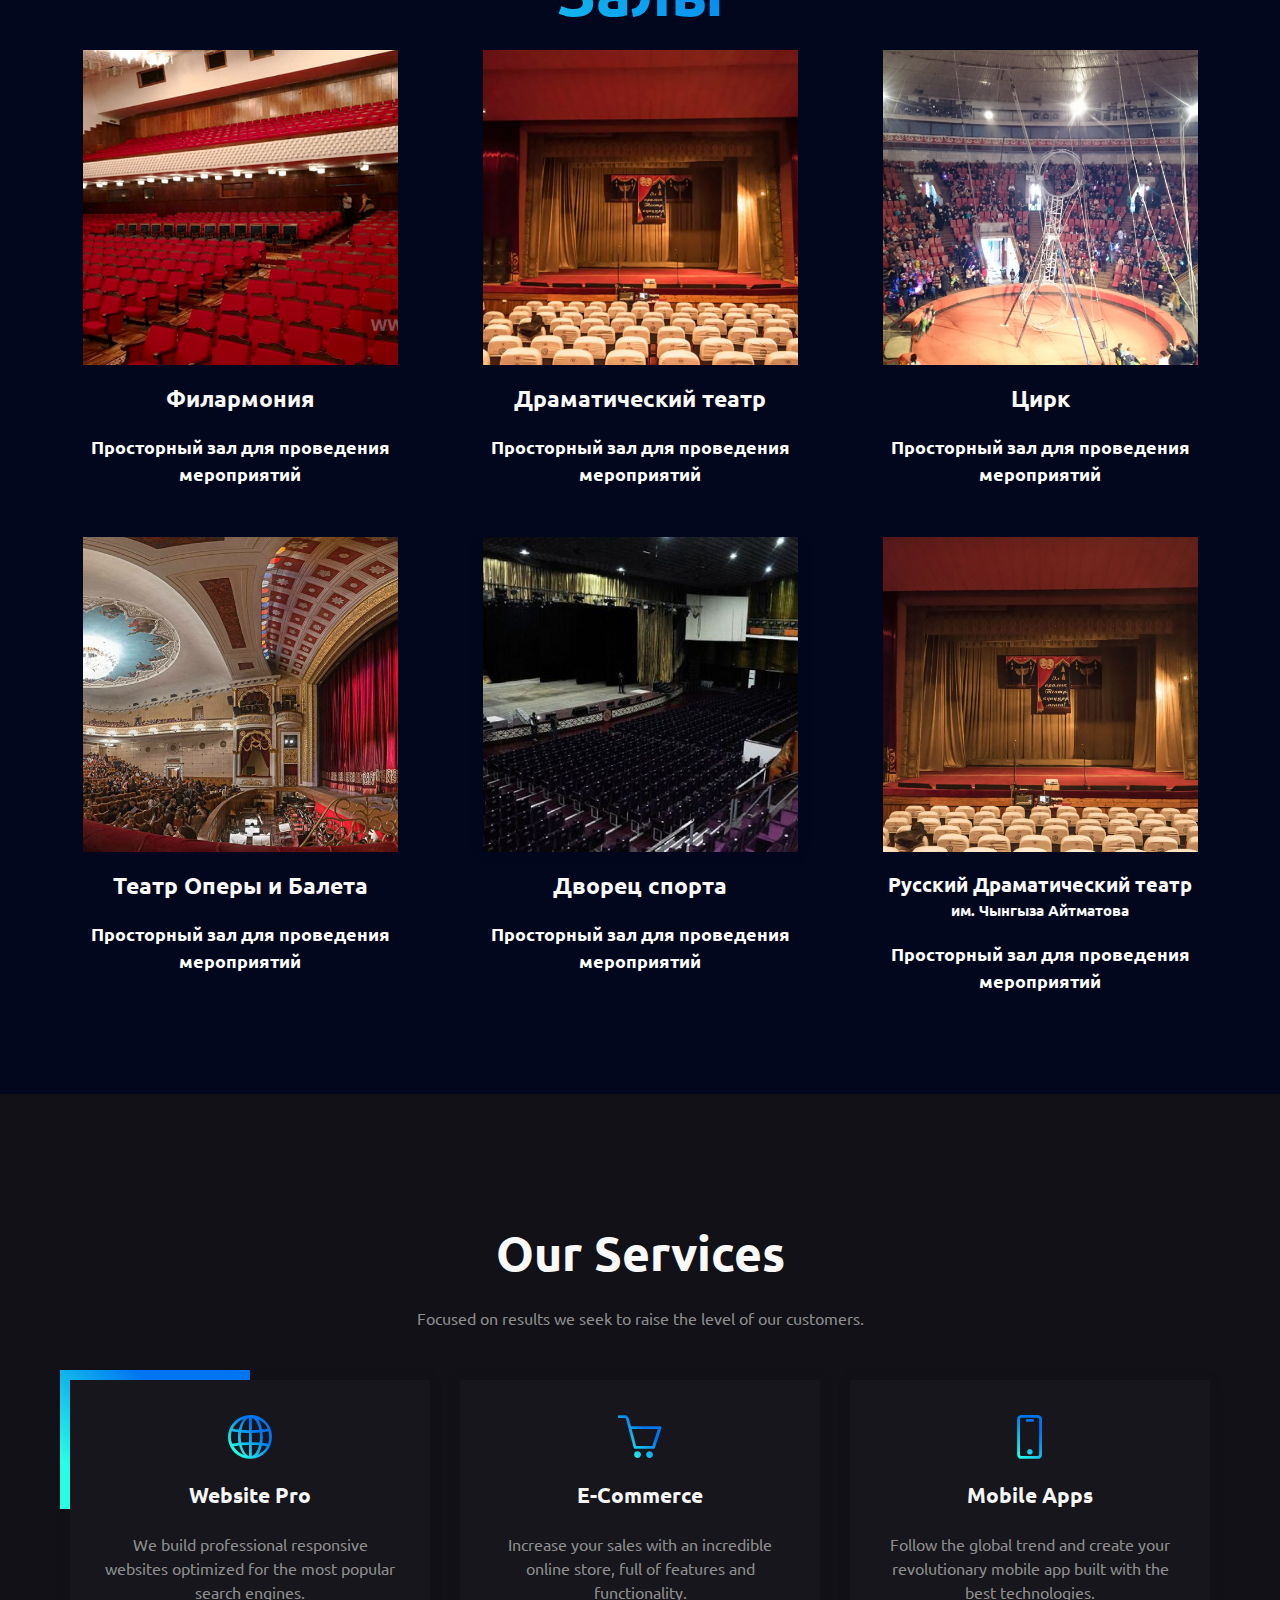
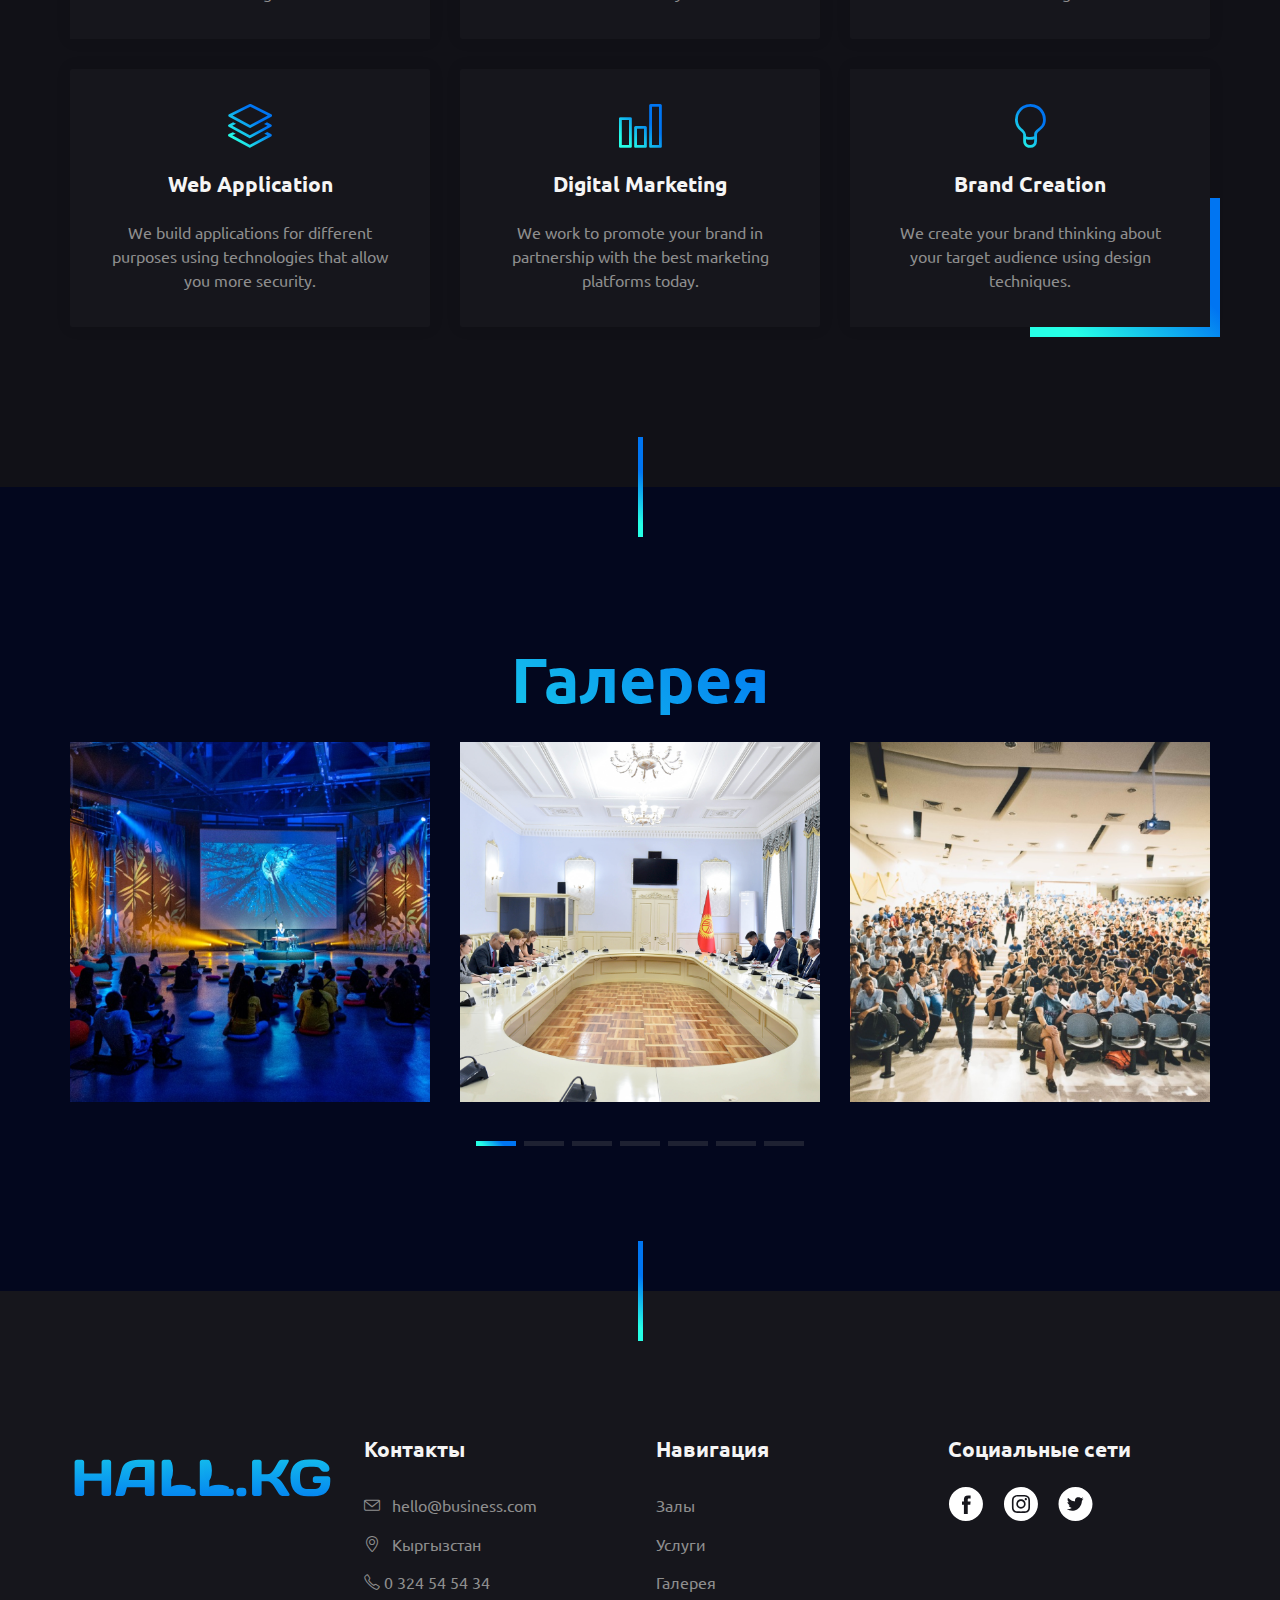
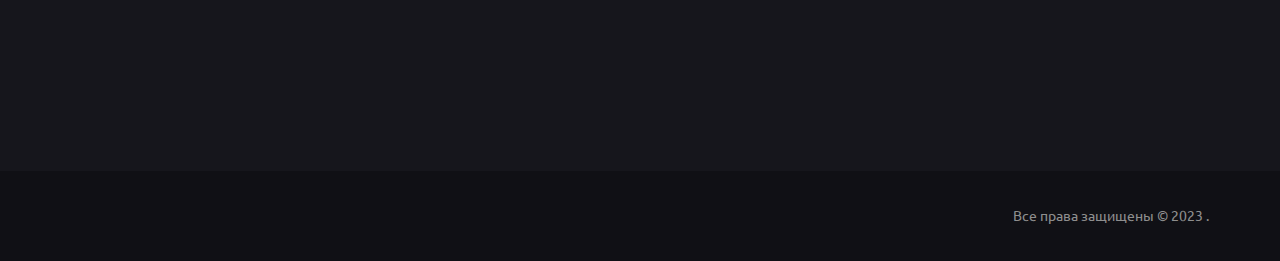
==== commit d697cc4c: "updated" ====
--- a/index.html
+++ b/index.html
@@ -215,7 +215,7 @@
                         -->
 
                         <div class="hallCard">
-                              <div class="gallery">
+                              <div>
                                 <a class="" href="./img/halls/hall1.png" >
                                     <img loading="lazy"  src="./img/halls/hall1.png" alt="Филаромния">
                                 </a>
@@ -225,7 +225,7 @@
                             <p>Просторный зал для проведения мероприятий</p>
                         </div>
                         <div class="hallCard ">
-                           <div class="gallery">
+                           <div>
                              <a class="" href="./img/halls/hall2.png" >
                                 <img loading="lazy" src="./img/halls/hall2.png" alt="Драматический театр">
                             </a>
@@ -234,7 +234,7 @@
                             <p>Просторный зал для проведения мероприятий</p>
                         </div>
                         <div class="hallCard ">
-                           <div class="gallery">
+                           <div>
                             <a class="" href="./img/halls/hall3.png" >
                                 <img loading="lazy" src="./img/halls/hall3.png" alt="Цирк">
                             </a>
@@ -243,7 +243,7 @@
                             <p>Просторный зал для проведения мероприятий</p>
                         </div>
                         <div class="hallCard">
-                            <div class="gallery">
+                            <div>
                                 <a class="" href="./img/halls/hall4.png" >
                                     <img loading="lazy" src="./img/halls/hall4.png" alt="Театр Оперы и Балета">
                                 </a>
@@ -252,7 +252,7 @@
                             <p>Просторный зал для проведения мероприятий</p>
                         </div>
                         <div class="hallCard gallery">
-                           <div class="gallery">
+                           <div>
                             <a class="" href="./img/halls/hall5.png" >
                                 <img loading="lazy" src="./img/halls/hall5.png" alt="Дворец Спорта">
                             </a>
@@ -261,7 +261,7 @@
                             <p>Просторный зал для проведения мероприятий</p>
                         </div>
                         <div class="hallCard ">
-                           <div class="gallery">
+                           <div>
                             <a class="" href="./img/halls/hall6.png" >
                                 <img loading="lazy" src="./img/halls/hall6.png" alt="Русский Драматический театр">
                             </a>
@@ -347,64 +347,64 @@
                 <div class="swiper-container mid-slider-simple items swiper-container-initialized swiper-container-horizontal">
                     <div class="swiper-wrapper" style="transform: translate3d(0px, 0px, 0px);">
                         <div class="swiper-slide slide-center text-center item swiper-slide-active" style="width: 360px;  margin-right: 30px;">
-                          <div class="gallery">
-                            <a href="./img/gallery/gallery1.png">
+                          <div>
+                            <a>
                                 <img loading="lazy" style="width: 360px;  height: auto;" src="./img/gallery/gallery1.png" alt="Холл">
                             </a>
                           </div>
                         </div>
                         <div class="swiper-slide slide-center text-center item swiper-slide-next" style="width: 360px; margin-right: 30px; ">
-                            <div class="gallery">
-                                <a href="./img/gallery/gallery2.png">
+                            <div>
+                                <a>
                                     <img loading="lazy"  style="width: 360px;  height: auto;"src="./img/gallery/gallery2.png" alt="Холл">
                                 </a>
                               </div>
                         </div>
                         <div class="swiper-slide slide-center text-center item" style="width: 360px; margin-right: 30px; ">
-                            <div class="gallery">
-                                <a href="./img/gallery/gallery3.png">
+                            <div>
+                                <a>
                                     <img loading="lazy" style="width: 360px;  height: auto;" src="./img/gallery/gallery3.png" alt="Холл">
                                 </a>
                               </div>
                         </div>
                         <div class="swiper-slide slide-center text-center item" style="width: 360px; margin-right: 30px; ">
-                            <div class="gallery">
-                                <a href="./img/gallery/gallery4.png">
+                            <div>
+                                <a>
                                     <img loading="lazy" style="width: 360px;  height: auto;" src="./img/gallery/gallery4.png" alt="Холл">
                                 </a>
                               </div>
                         </div>
                         <div class="swiper-slide slide-center text-center item" style="width: 360px; margin-right: 30px; ">
-                            <div class="gallery">
-                                <a href="./img/gallery/gallery5.png">
+                            <div>
+                                <a>
                                     <img loading="lazy" style="width: 360px;  height: auto;" src="./img/gallery/gallery5.png" alt="Холл">
                                 </a>
                               </div>
                         </div>
                         <div class="swiper-slide slide-center text-center item" style="width: 360px; margin-right: 30px; ">
-                            <div class="gallery">
-                                <a href="./img/gallery/gallery6.png">
+                            <div>
+                                <a>
                                     <img loading="lazy" style="width: 360px;  height: auto;" src="./img/gallery/gallery6.png" alt="Холл">
                                 </a>
                               </div>
                         </div>
                         <div class="swiper-slide slide-center text-center item" style="width: 360px; margin-right: 30px; ">
-                            <div class="gallery">
-                                <a href="./img/gallery/gallery7.png">
+                            <div>
+                                <a>
                                     <img loading="lazy" style="width: 360px;  height: auto;" src="./img/gallery/gallery7.png" alt="Холл">
                                 </a>
                               </div>
                         </div>
                         <div class="swiper-slide slide-center text-center item" style="width: 360px; margin-right: 30px; ">
-                            <div class="gallery">
-                                <a href="./img/gallery/gallery8.png">
+                            <div>
+                                <a>
                                     <img loading="lazy"  style="width: 360px;  height: auto;"src="./img/gallery/gallery8.png" alt="Холл">
                                 </a>
                               </div>
                         </div>
                         <div class="swiper-slide slide-center text-center item" style="width: 360px; margin-right: 30px; ">
-                            <div class="gallery">
-                                <a href="./img/gallery/gallery9.png">
+                            <div>
+                                <a>
                                     <img loading="lazy" style="width: 360px;  height: auto;" src="./img/gallery/gallery9.png" alt="Холл">
                                 </a>
                               </div>
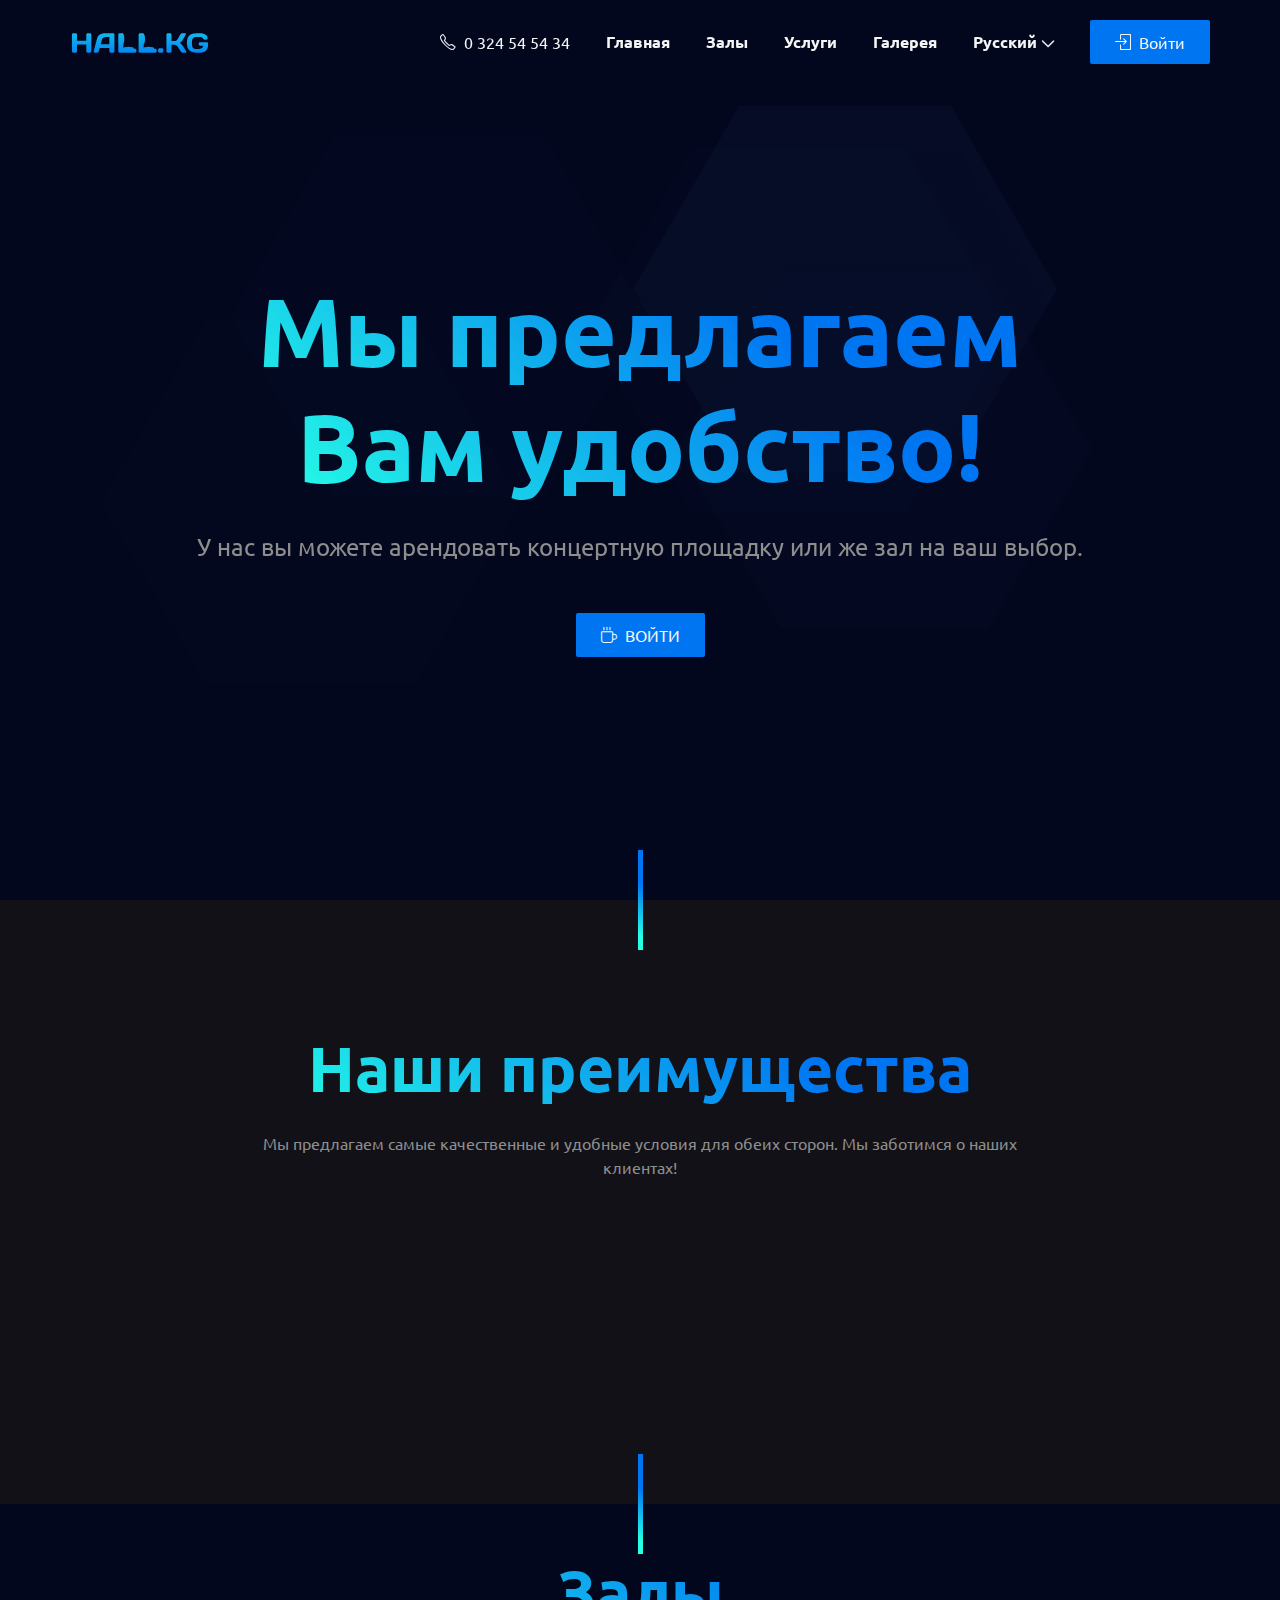
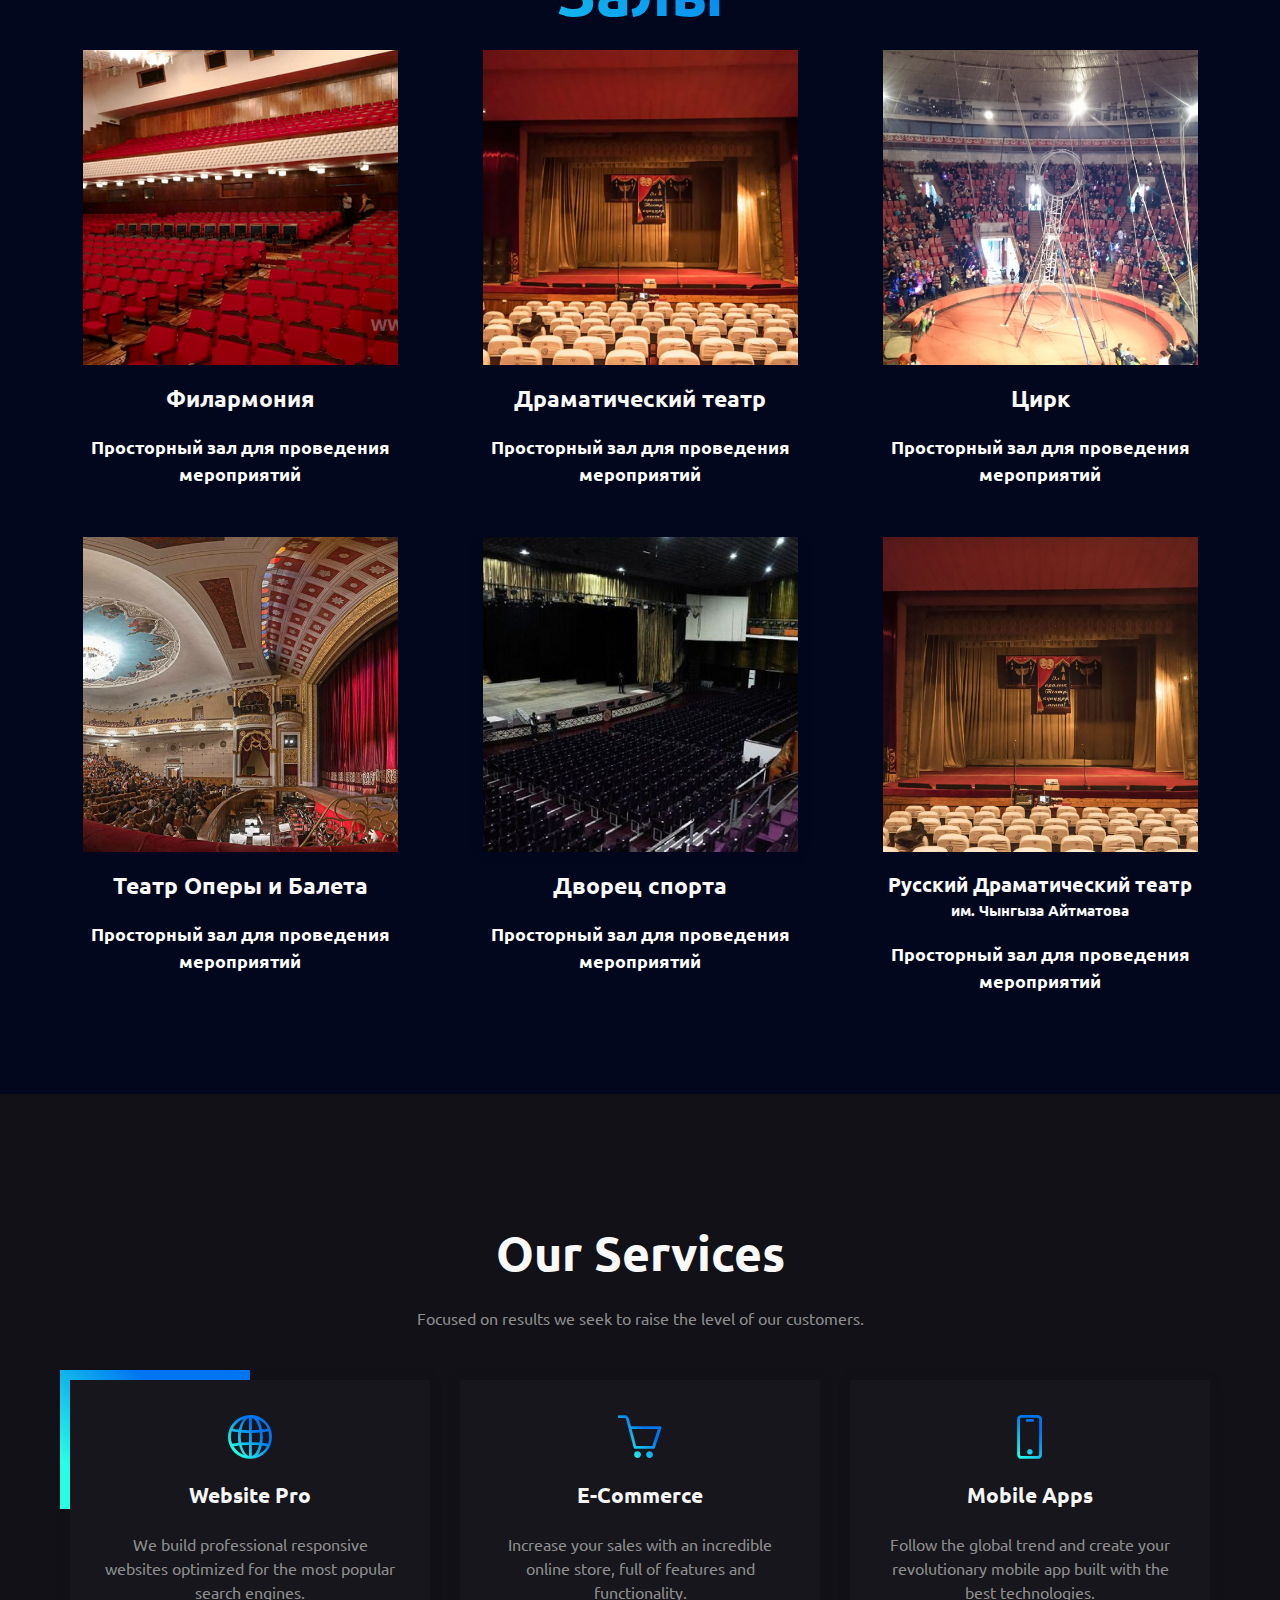
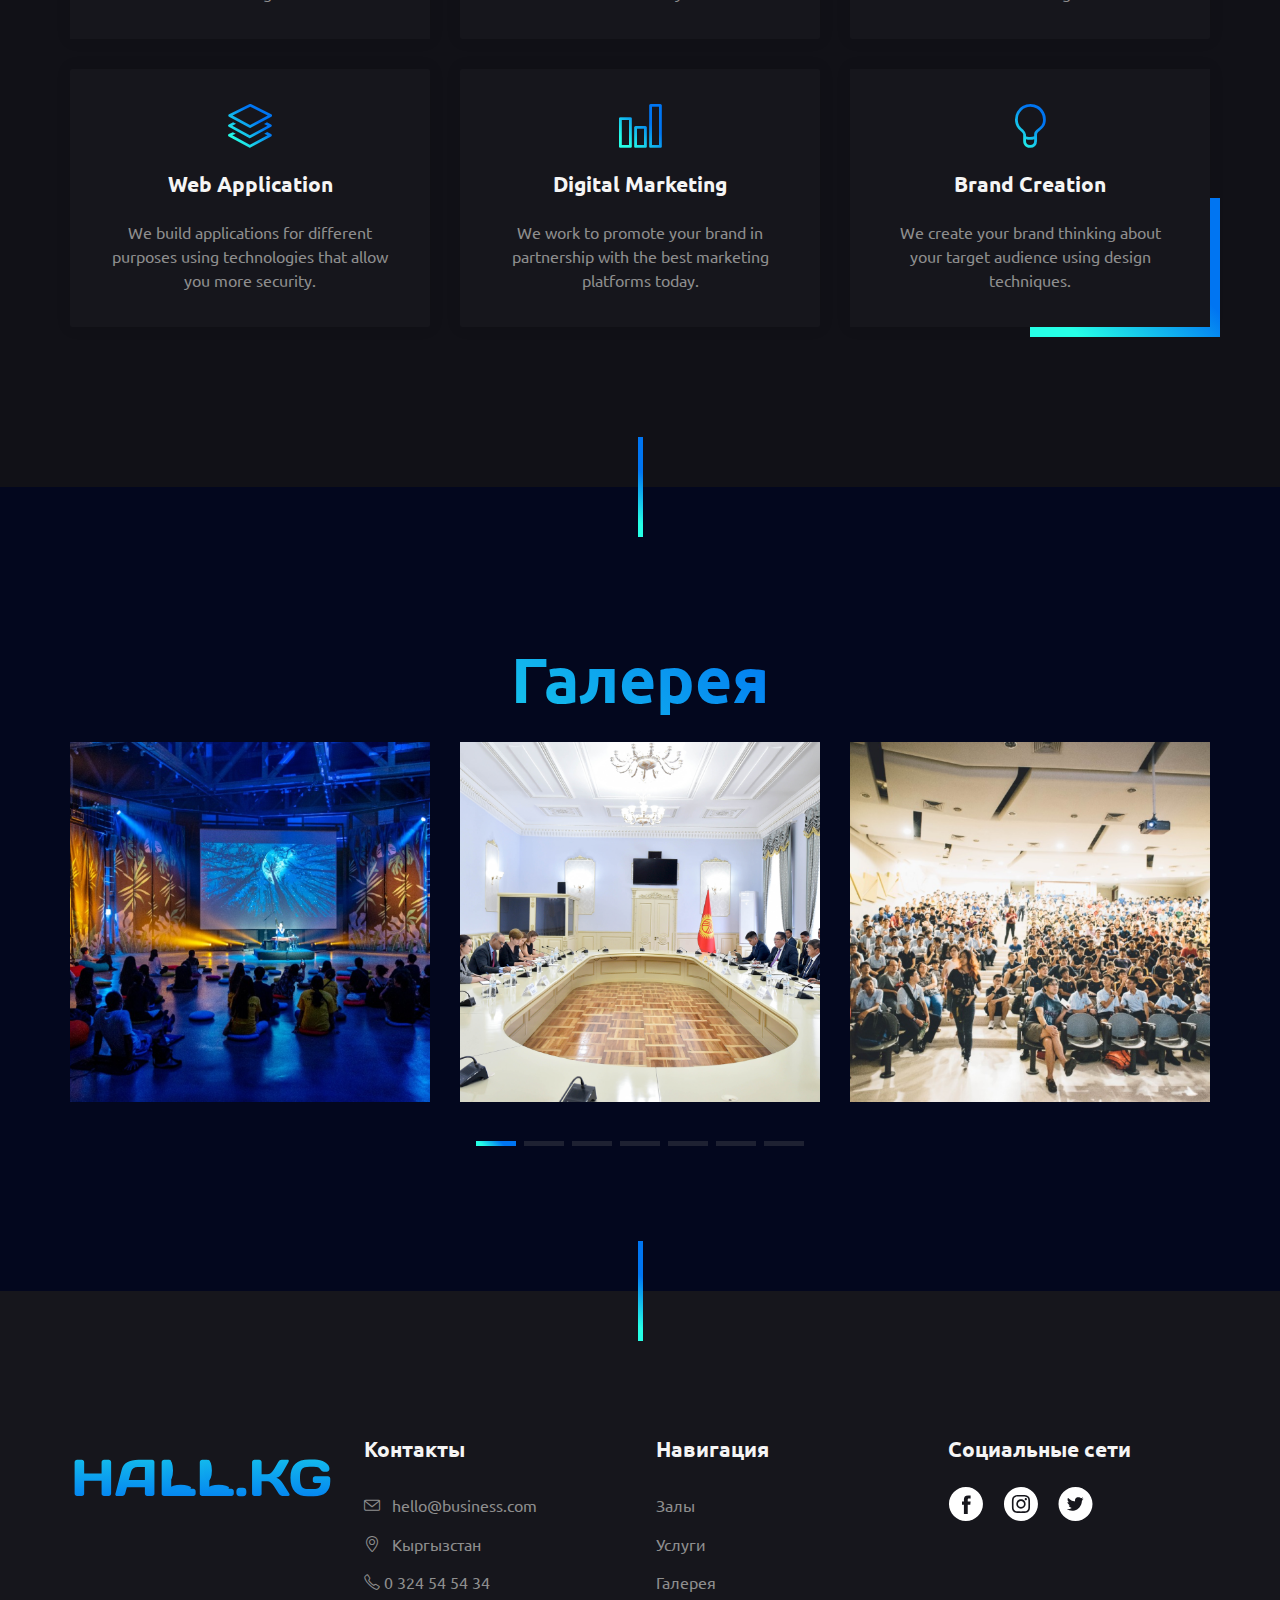
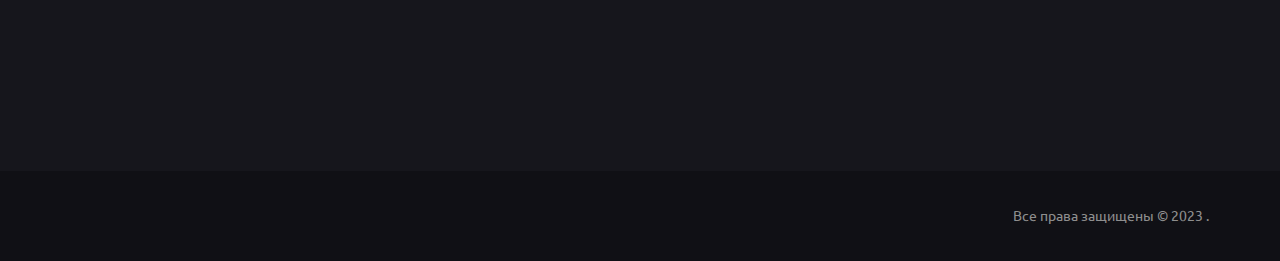
==== commit d3670816: "delete gallery" ====
--- a/index.html
+++ b/index.html
@@ -216,7 +216,7 @@
 
                         <div class="hallCard">
                               <div>
-                                <a class="" href="./img/halls/hall1.png" >
+                                <a  >
                                     <img loading="lazy"  src="./img/halls/hall1.png" alt="Филаромния">
                                 </a>
                               </div>
@@ -226,7 +226,7 @@
                         </div>
                         <div class="hallCard ">
                            <div>
-                             <a class="" href="./img/halls/hall2.png" >
+                             <a  >
                                 <img loading="lazy" src="./img/halls/hall2.png" alt="Драматический театр">
                             </a>
                            </div>
@@ -235,7 +235,7 @@
                         </div>
                         <div class="hallCard ">
                            <div>
-                            <a class="" href="./img/halls/hall3.png" >
+                            <a  >
                                 <img loading="lazy" src="./img/halls/hall3.png" alt="Цирк">
                             </a>
                            </div>
@@ -244,7 +244,7 @@
                         </div>
                         <div class="hallCard">
                             <div>
-                                <a class="" href="./img/halls/hall4.png" >
+                                <a  >
                                     <img loading="lazy" src="./img/halls/hall4.png" alt="Театр Оперы и Балета">
                                 </a>
                             </div>
@@ -253,7 +253,7 @@
                         </div>
                         <div class="hallCard gallery">
                            <div>
-                            <a class="" href="./img/halls/hall5.png" >
+                            <a  >
                                 <img loading="lazy" src="./img/halls/hall5.png" alt="Дворец Спорта">
                             </a>
                            </div>
@@ -262,7 +262,7 @@
                         </div>
                         <div class="hallCard ">
                            <div>
-                            <a class="" href="./img/halls/hall6.png" >
+                            <a  >
                                 <img loading="lazy" src="./img/halls/hall6.png" alt="Русский Драматический театр">
                             </a>
                            </div>
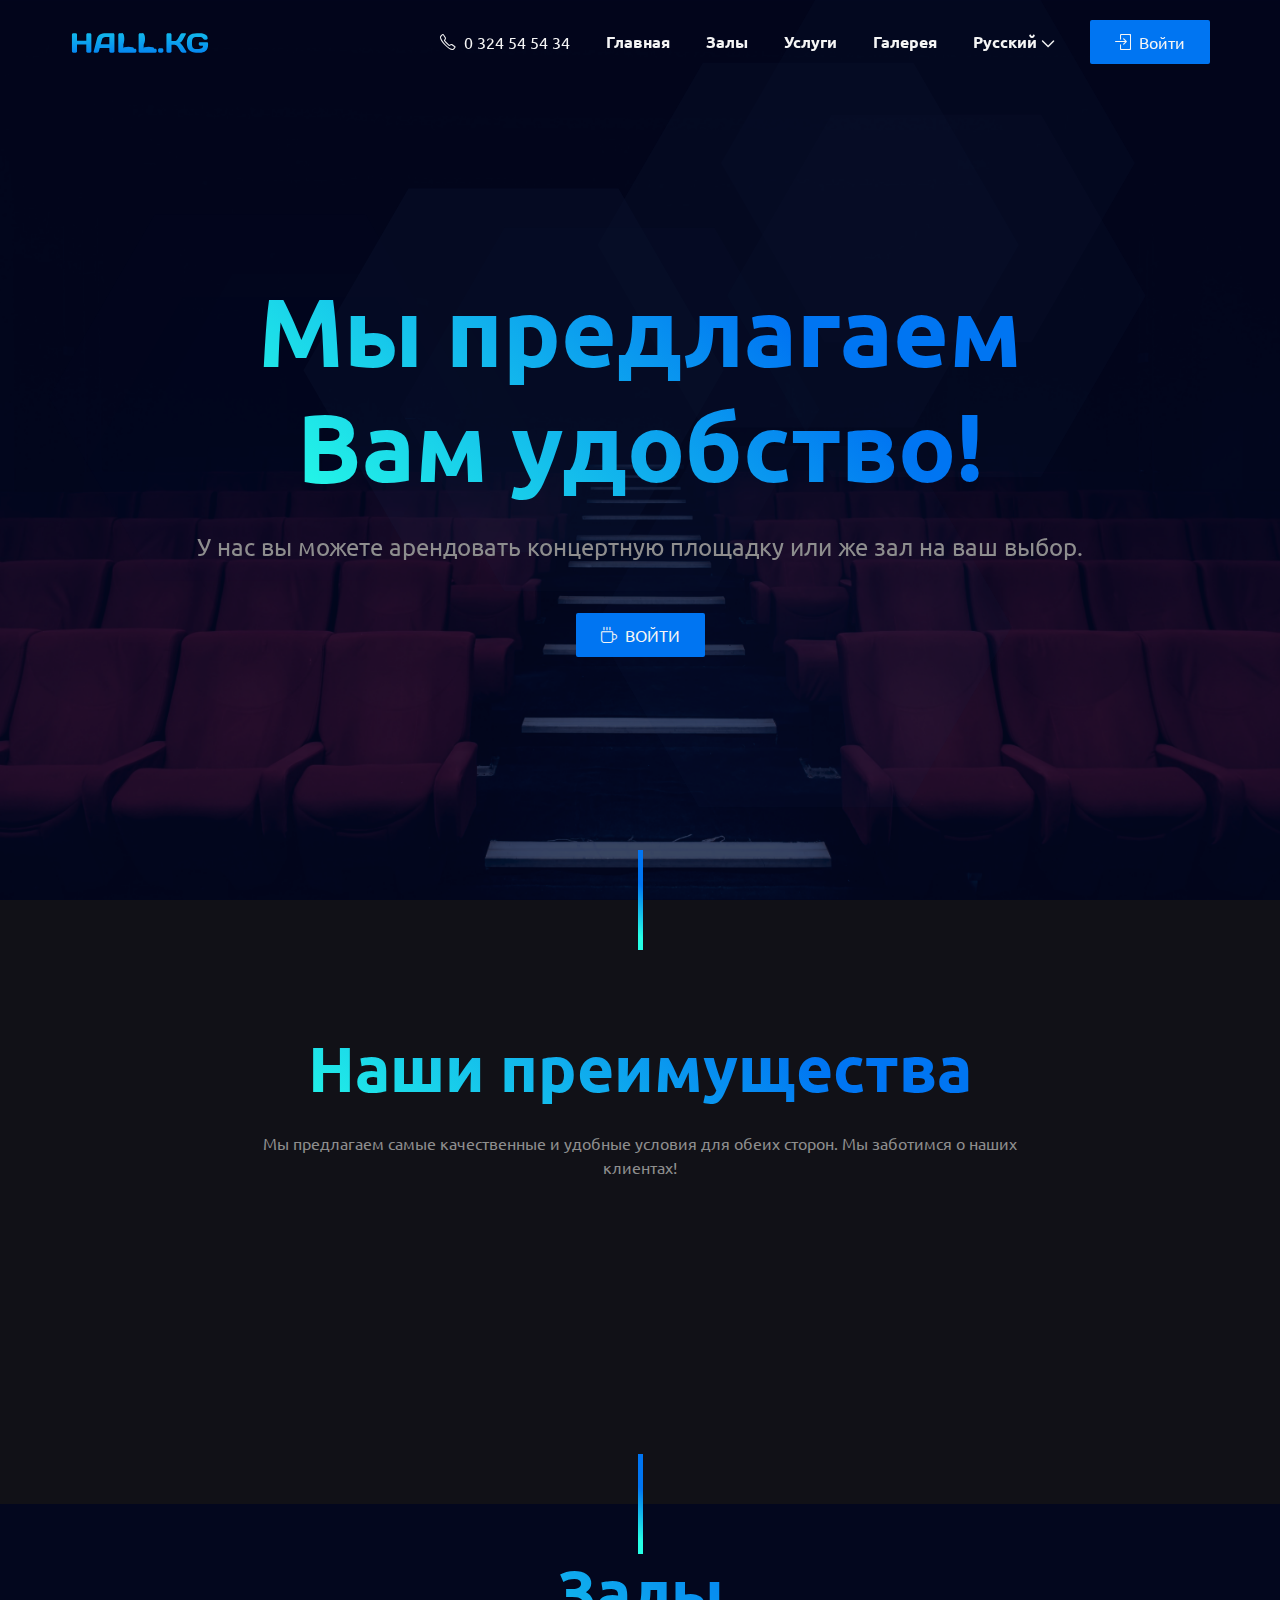
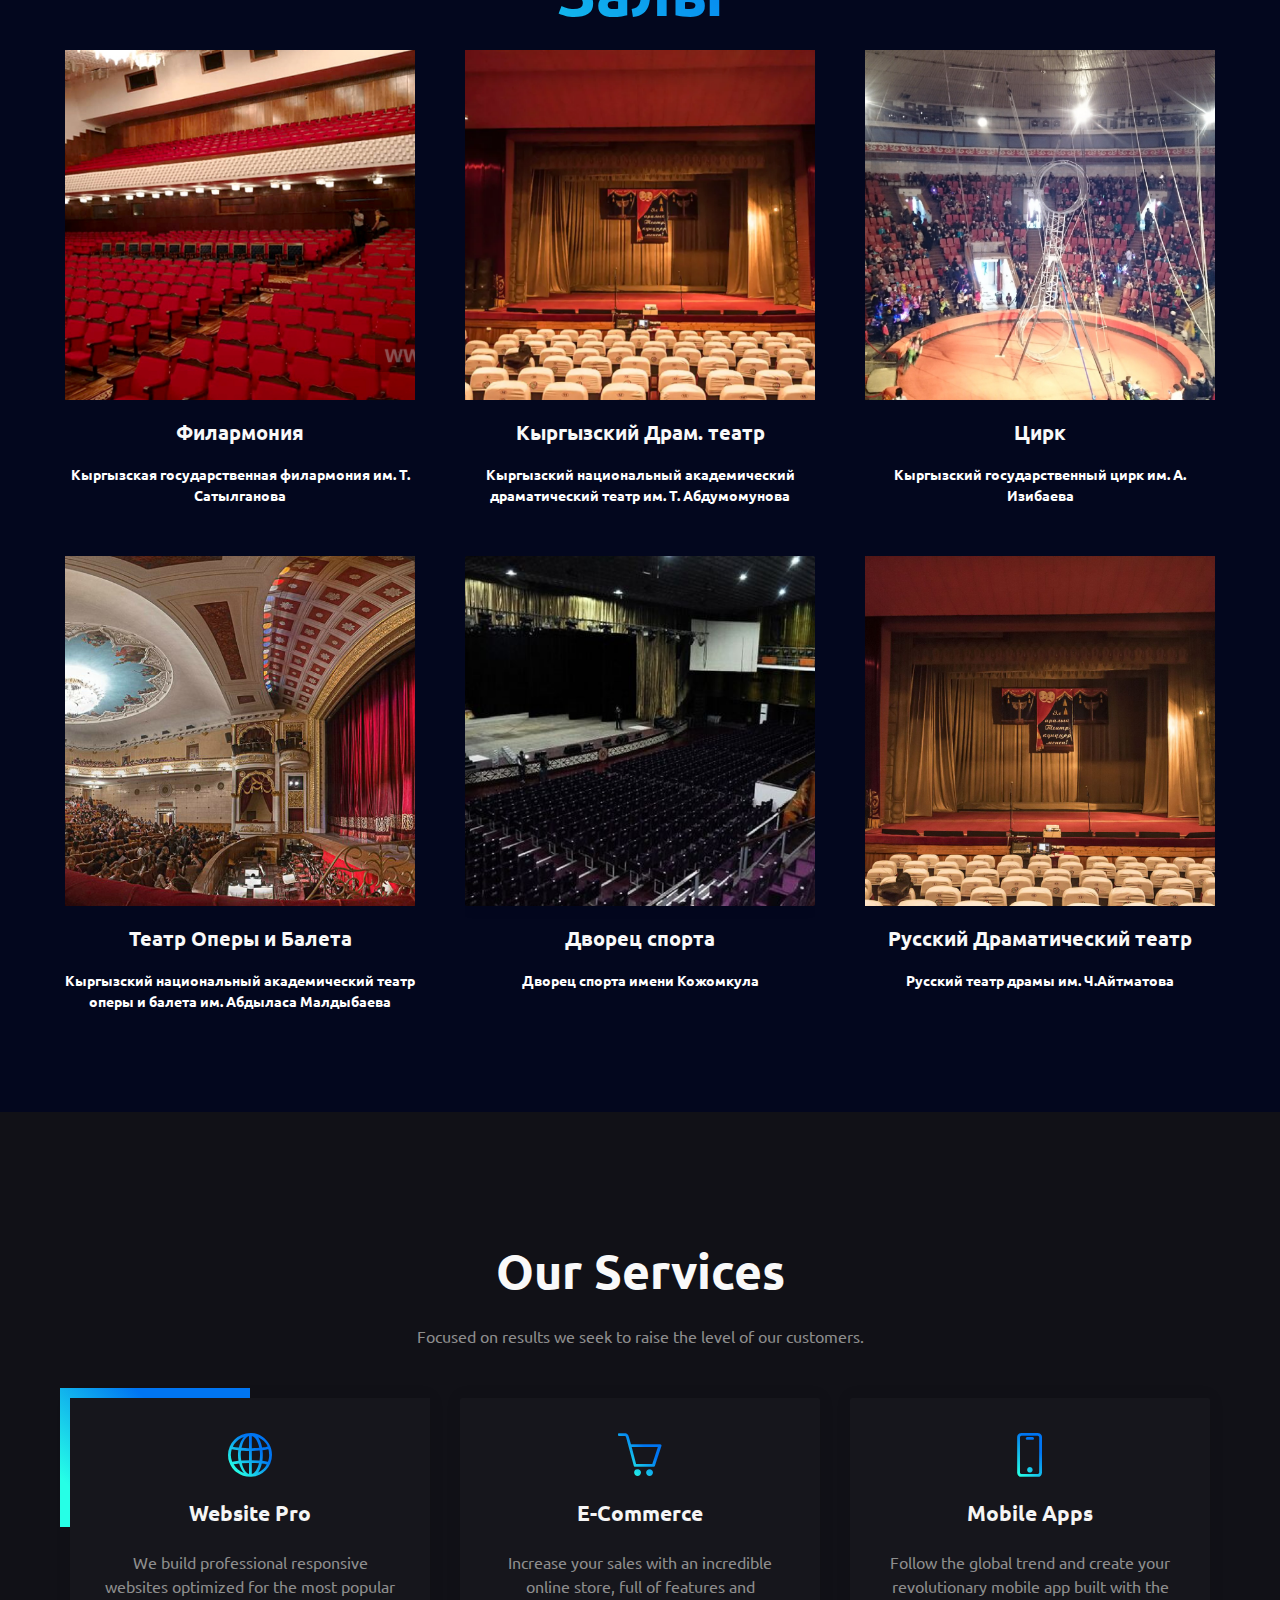
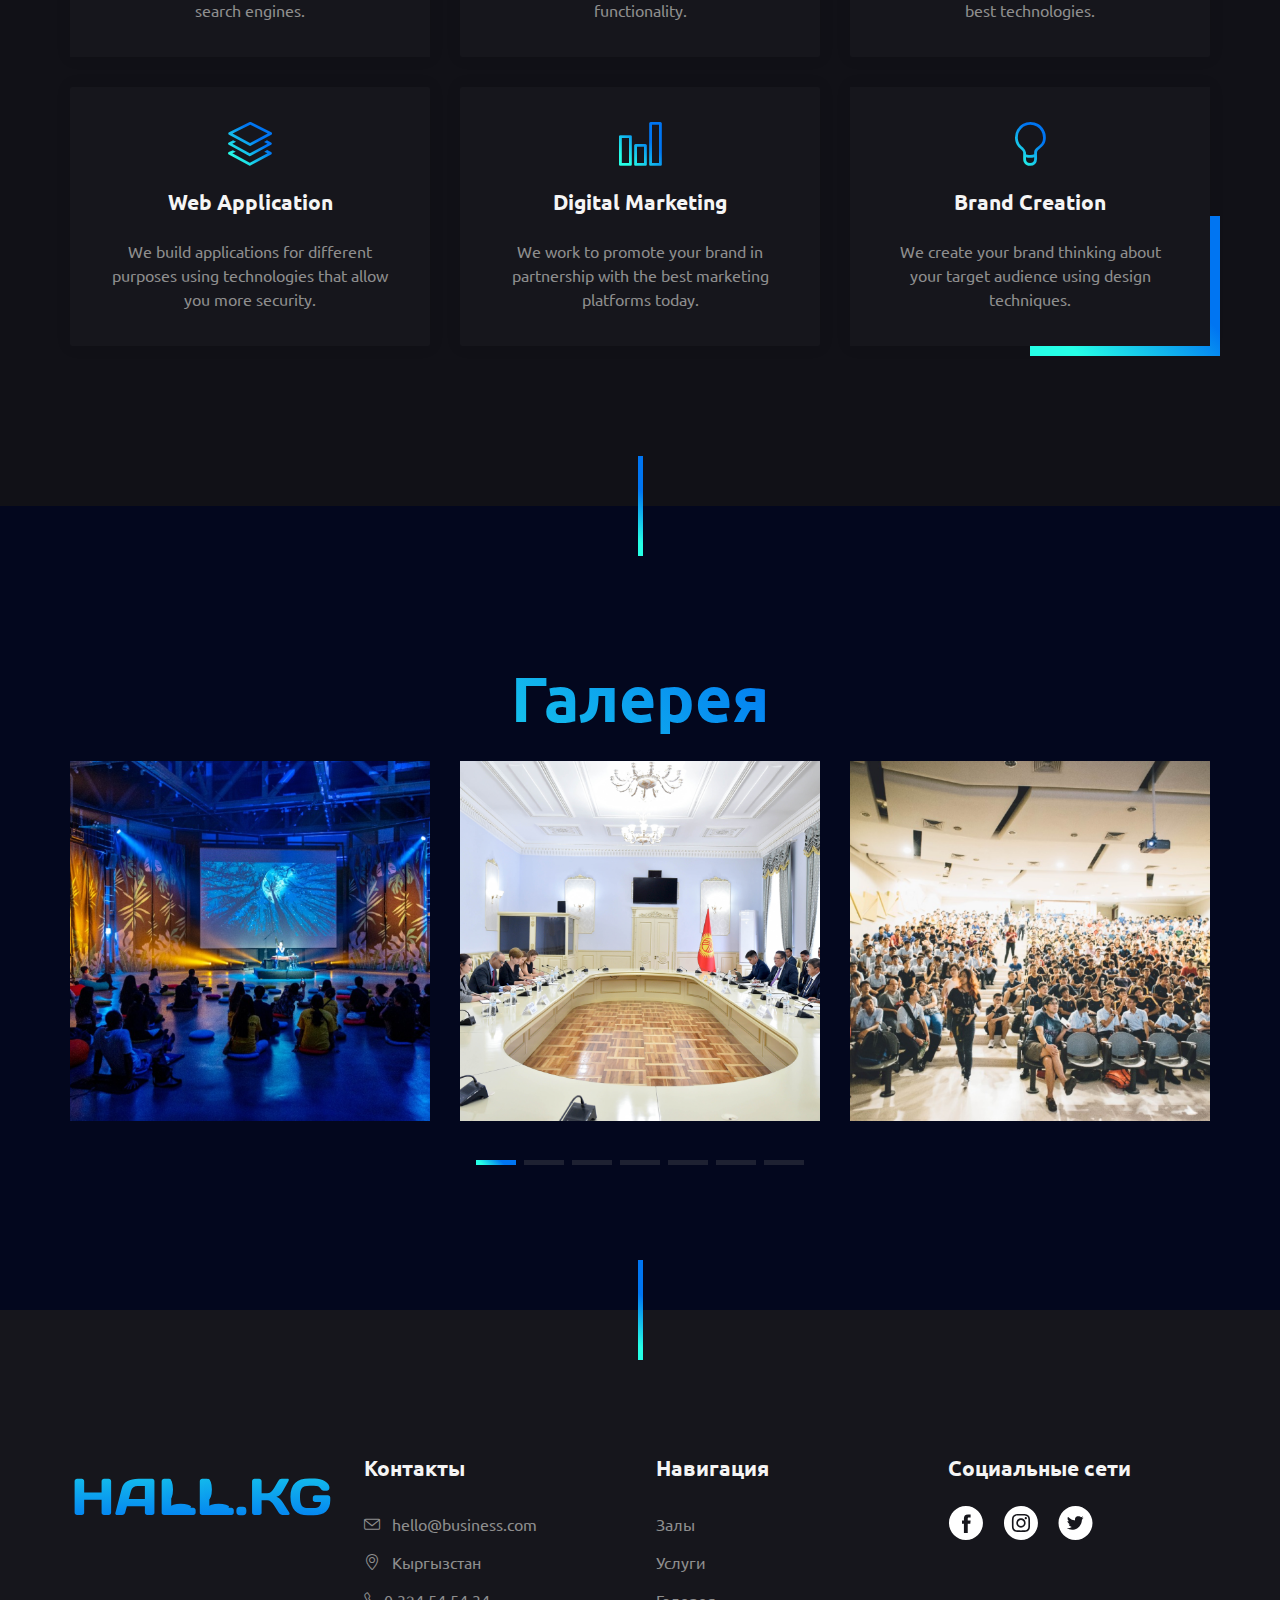
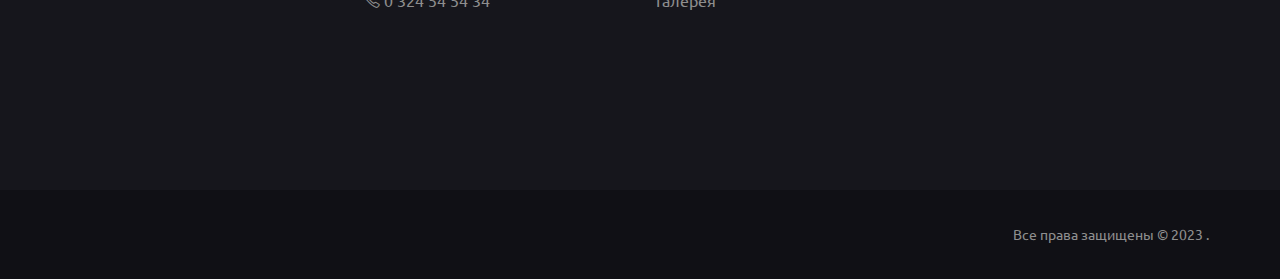
==== commit e013dbab: "updated" ====
--- a/index.html
+++ b/index.html
@@ -134,7 +134,7 @@
         </header>
 
         <!-- Hero -->
-        <section  id="main" class="hero odd p-0 featured">
+        <section  id="main" class="hero odd p-0 featured" style="background-image: url('./img/bg.png'); background-size: cover;">
             <div class="swiper-container no-slider animation slider-h-100 swiper-container-initialized swiper-container-horizontal">
                 <div class="swiper-wrapper">
 
@@ -222,7 +222,7 @@
                               </div>
                            
                             <h3>Филармония</h3>
-                            <p>Просторный зал для проведения мероприятий</p>
+                            <p>Кыргызская государственная филармония им. Т. Сатылганова</p>
                         </div>
                         <div class="hallCard ">
                            <div>
@@ -230,8 +230,8 @@
                                 <img loading="lazy" src="./img/halls/hall2.png" alt="Драматический театр">
                             </a>
                            </div>
-                            <h3>Драматический театр</h3>
-                            <p>Просторный зал для проведения мероприятий</p>
+                            <h3>Кыргызский Драм. театр</h3>
+                            <p>Кыргызский национальный академический драматический театр им. Т. Абдумомунова</p>
                         </div>
                         <div class="hallCard ">
                            <div>
@@ -240,7 +240,7 @@
                             </a>
                            </div>
                             <h3>Цирк</h3>
-                            <p>Просторный зал для проведения мероприятий</p>
+                            <p>Кыргызский государственный цирк им. А. Изибаева</p>
                         </div>
                         <div class="hallCard">
                             <div>
@@ -249,7 +249,7 @@
                                 </a>
                             </div>
                             <h3>Театр Оперы и Балета</h3>
-                            <p>Просторный зал для проведения мероприятий</p>
+                            <p>Кыргызский национальный академический театр оперы и балета им. Абдыласа Малдыбаева</p>
                         </div>
                         <div class="hallCard gallery">
                            <div>
@@ -258,7 +258,7 @@
                             </a>
                            </div>
                             <h3>Дворец спорта</h3>
-                            <p>Просторный зал для проведения мероприятий</p>
+                            <p>Дворец спорта имени Кожомкула</p>
                         </div>
                         <div class="hallCard ">
                            <div>
@@ -266,8 +266,8 @@
                                 <img loading="lazy" src="./img/halls/hall6.png" alt="Русский Драматический театр">
                             </a>
                            </div>
-                            <h3 style="font-size: 20px;">Русский Драматический театр <br> <span style="font-size: 15px;">им. Чынгыза Айтматова</span></h3>
-                            <p>Просторный зал для проведения мероприятий</p>
+                            <h3>Русский Драматический театр <br></h3>
+                            <p>Русский театр драмы им. Ч.Айтматова</p>
                         </div>
                     </div>
 
--- a/styles/main.css
+++ b/styles/main.css
@@ -585,7 +585,7 @@
     width: 100%;
     padding: 130px 0;
     background-size: cover;
-    background-attachment: fixed;
+    /* background-attachment: fixed; */
     background-position: center;
 }
 
@@ -1107,9 +1107,8 @@
     max-width: 90%;
 }
 .hallCard img {
-    width: 350px;
+    width:100%;
     height: auto;
-    max-width: 90%;
 
 }
 .hallCard h3,p {
@@ -1117,11 +1116,11 @@
     margin: 0;
 }
 .hallCard h3 {
-    font-size: 23px;
+    font-size: 20px;
 }
 .hallCard p {
     color: white;
-    font-size: 18px;
+    font-size: 14px;
     font-weight: 700;
 }
 .halls-container {
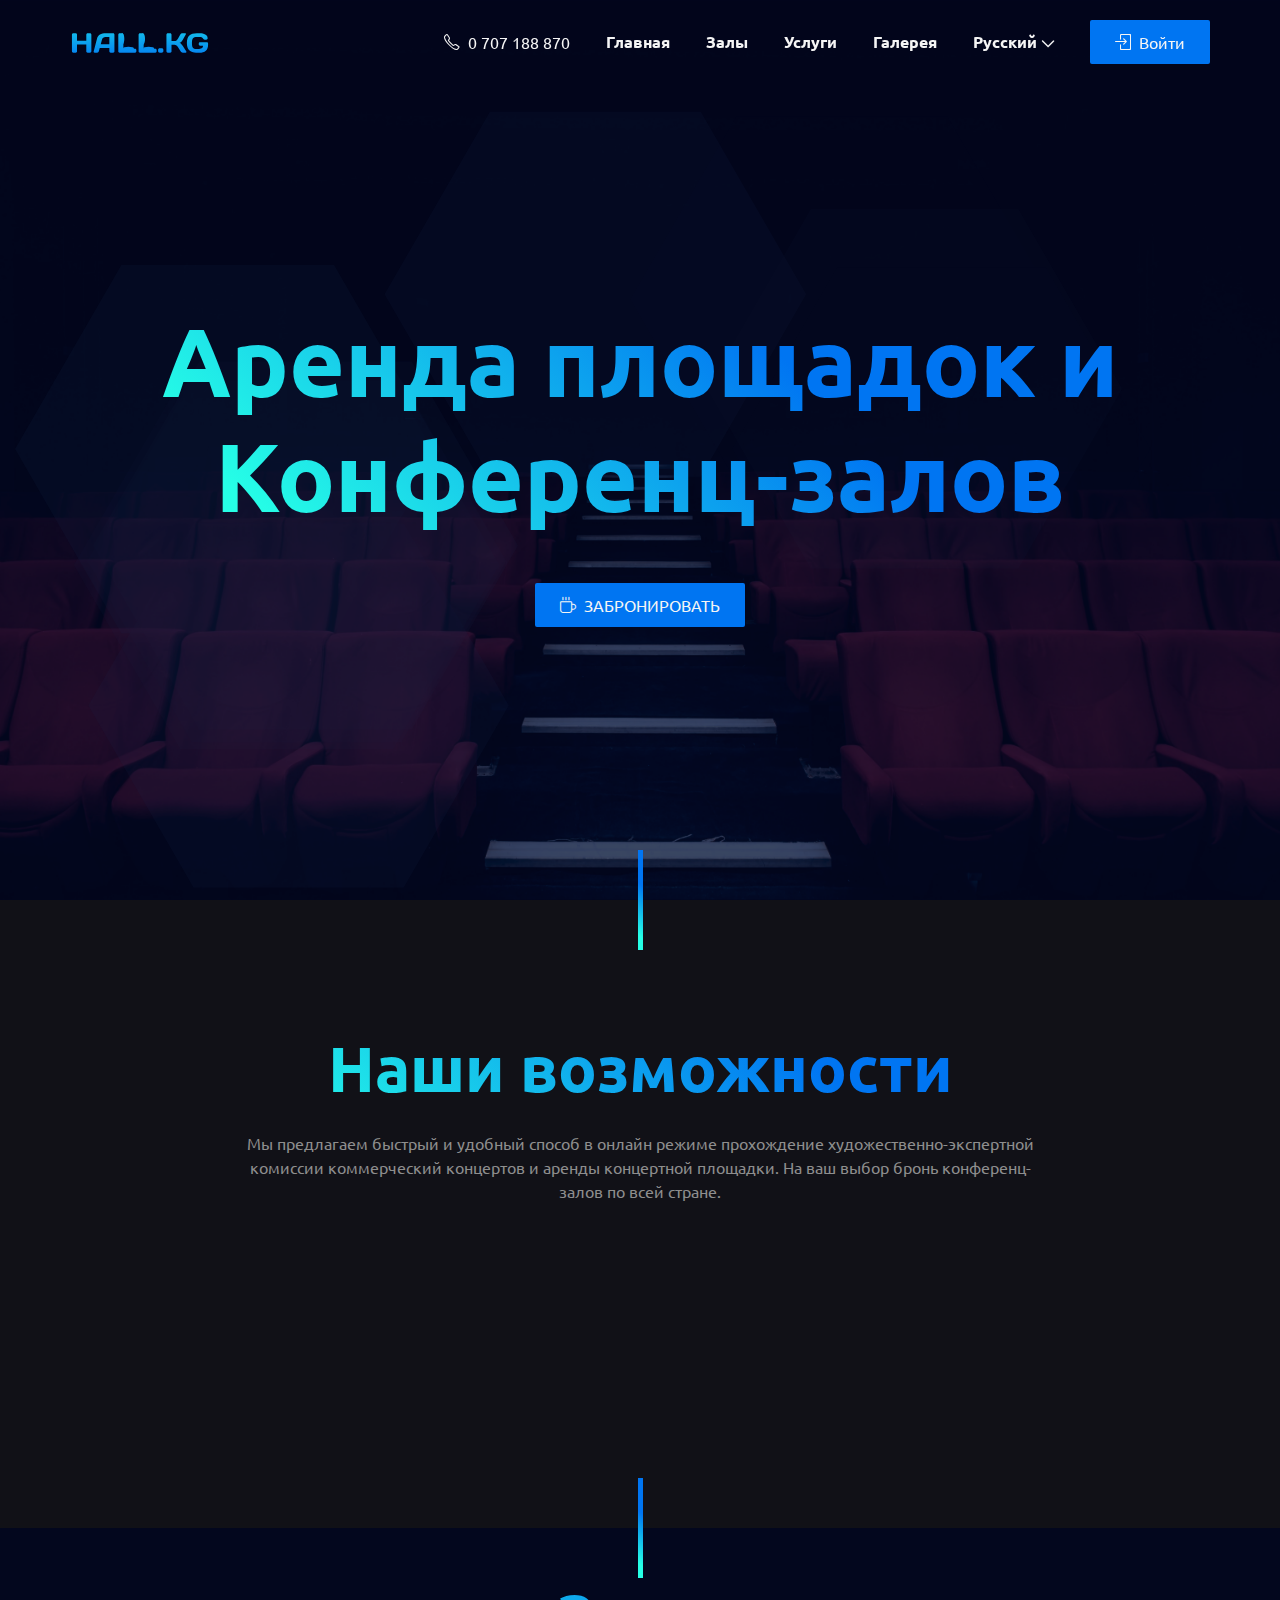
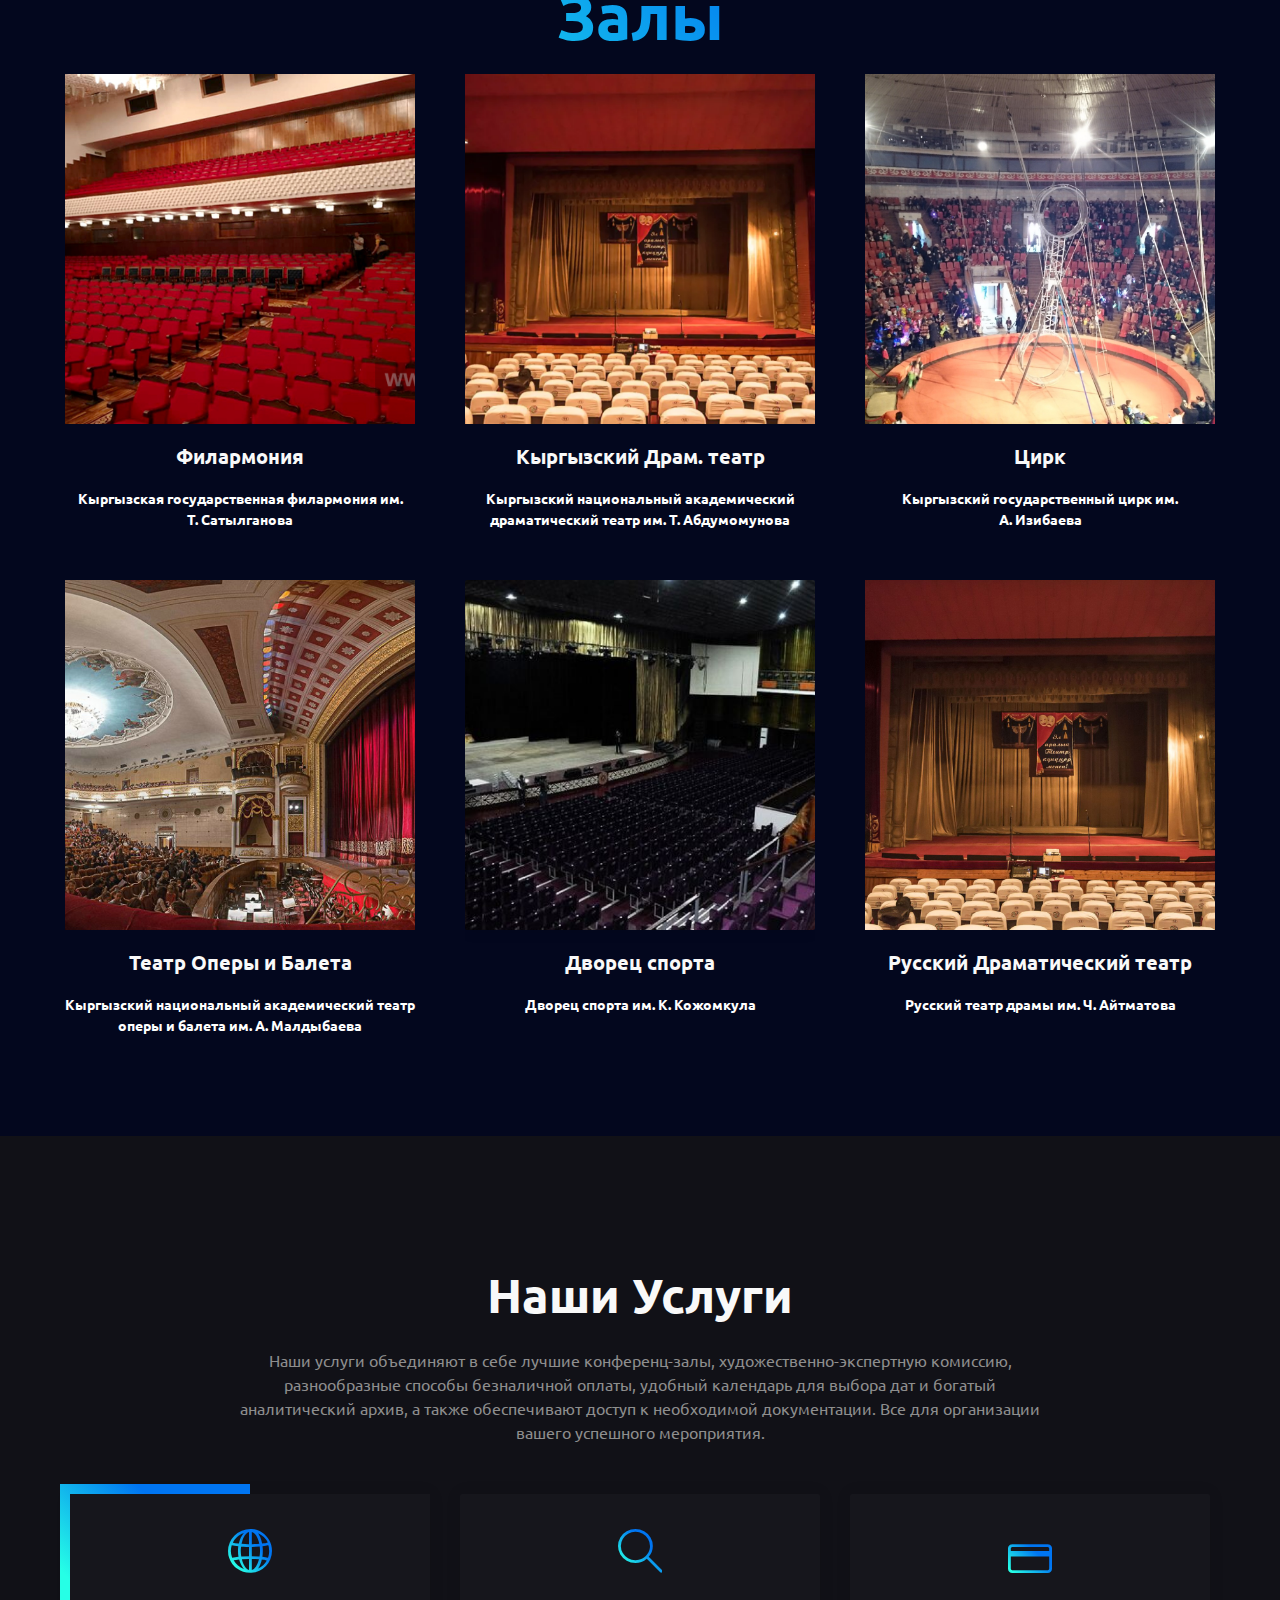
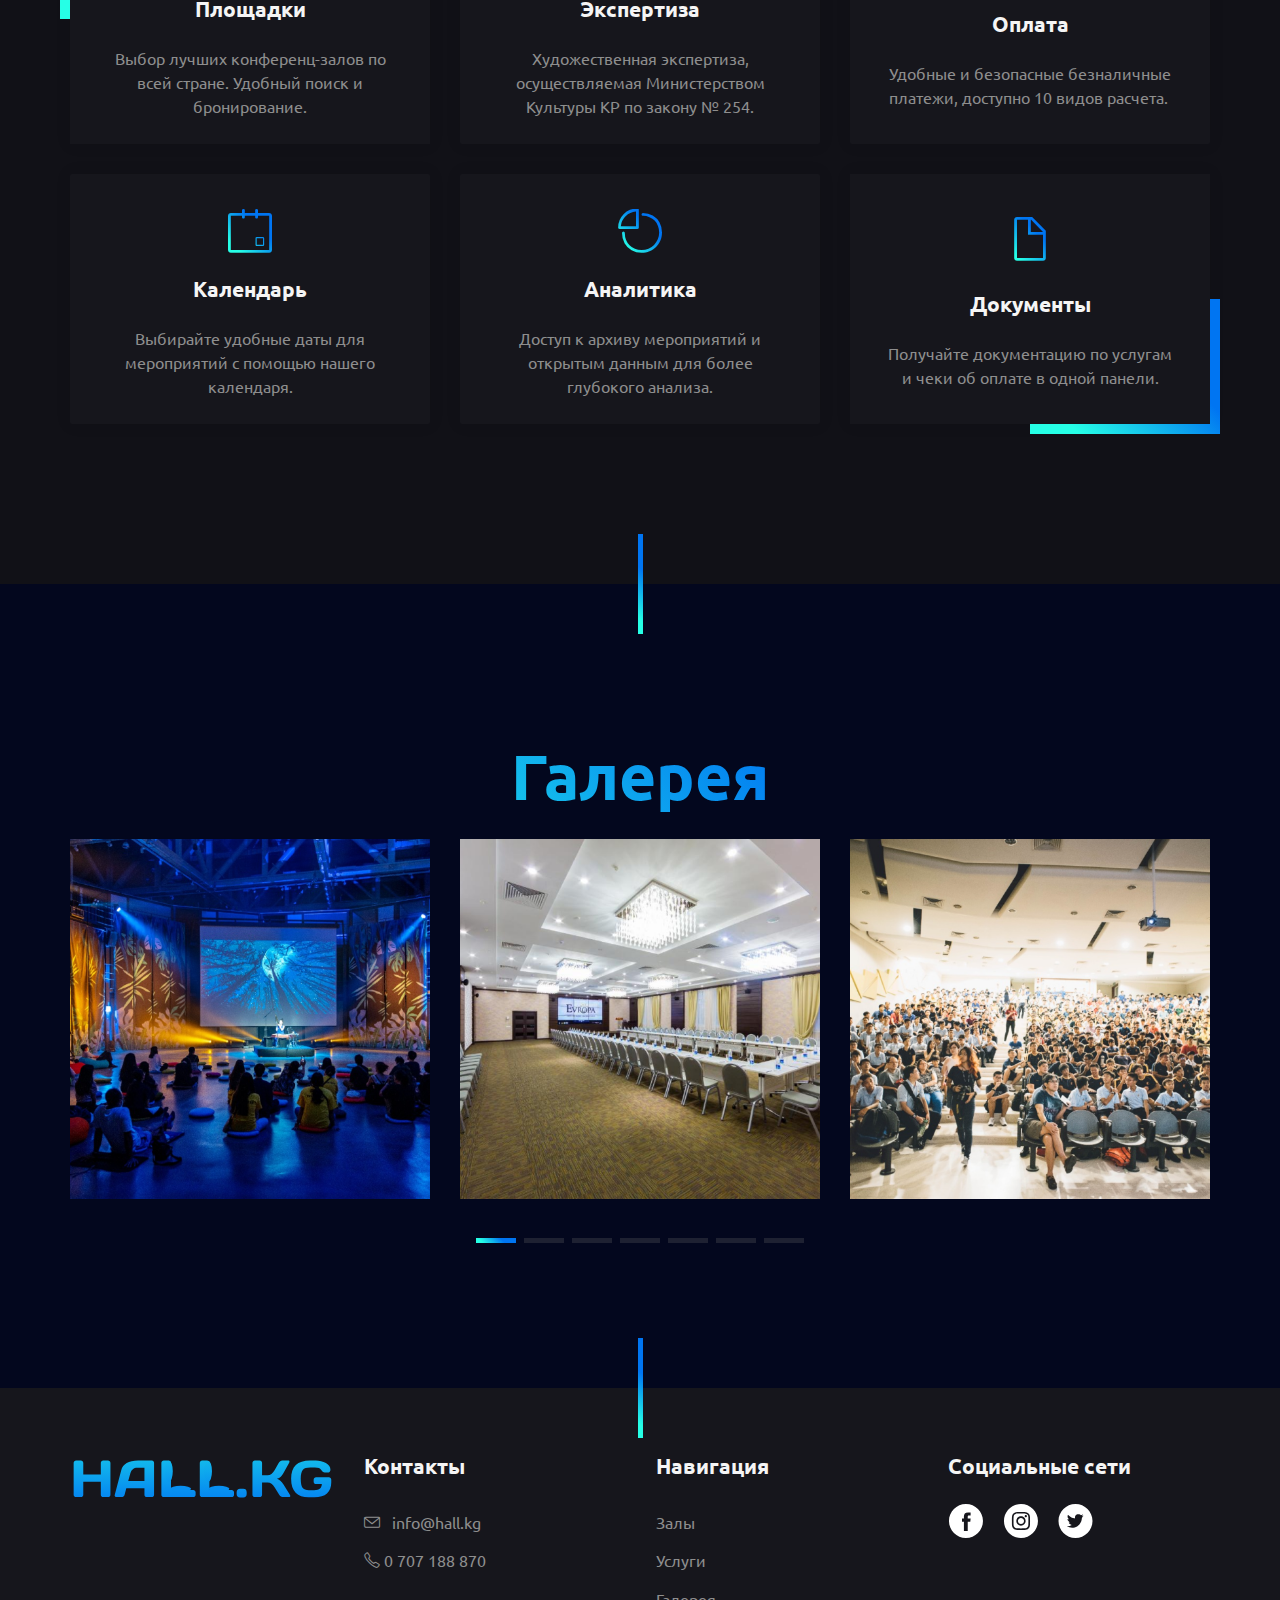
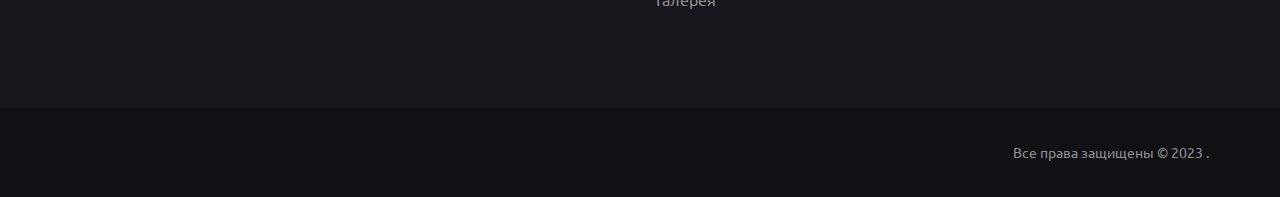
==== commit 56c01981: "updated" ====
--- a/index.html
+++ b/index.html
@@ -75,7 +75,7 @@
                     <ul class="navbar-nav action">
                        
                     </ul>
-                    <a  class="btn ml-lg-auto phone smooth-anchor"><i class="icon-phone"></i>0 324 54 54 34</a>
+                    <a  class="btn ml-lg-auto phone smooth-anchor"><i class="icon-phone notMobile" ></i>0 707 188 870</a>
                     <ul class="navbar-nav items">
                         
                         <li class="nav-item dropdown">
@@ -99,7 +99,7 @@
                                     
                                 </li>
                                 <li class="nav-item dropdown">
-                                    <a class="nav-link" href="./Deu.html">Кыргызча</a>
+                                    <a class="nav-link" href="./kg.html">Кыргызча</a>
                                     
                                 </li>
                             </ul>
@@ -142,14 +142,14 @@
                     <div class="swiper-slide slide-center swiper-slide-active" style="width: 1519px;">
 
                         <!-- Particles -->
-                        <div id="particles-1" class="particles full-image" data-particle="bubble" data-mask="70"><canvas class="particles-js-canvas-el" style="width: 100%; height: 100%;" width="1898" height="933"></canvas></div>    
+                        <div id="particles-1" class="particles full-image" data-particle="bubble" data-mask="70"><canvas class="particles-js-canvas-el" style="width: 100%; height: 100%;" width="1898" height="933"></canvas></div>     
 
                         <div class="slide-content row">
                             <div class="col-12 d-flex inner">
                                 <div class="center align-self-center text-center">
-                                    <h1 data-aos="zoom-out-up" data-aos-delay="600" class="title effect-static-text ">Мы предлагаем<br>Вам удобство!</h1>
-                                    <p data-aos="zoom-out-up" data-aos-delay="400" class="description ml-auto mr-auto "> У нас вы можете арендовать концертную площадку или же зал на ваш выбор.</p>
-                                    <a href="https://hall.kg/cp/"  target="_blank" data-aos="zoom-out-up" data-aos-delay="1200" class=" ml-auto mr-auto mt-5 btn primary-button"><i class="icon-cup"></i>ВОЙТИ</a>
+                                    <h1 data-aos="zoom-out-up" data-aos-delay="600" class="title effect-static-text ">Аренда площадок и<br>Конференц-залов</h1>
+                                    <!-- <p data-aos="zoom-out-up" data-aos-delay="400" class="description ml-auto mr-auto "> У нас вы можете арендовать концертную площадку или же зал на ваш выбор.</p> -->
+                                    <a href="https://hall.kg/cp/"  target="_blank" data-aos="zoom-out-up" data-aos-delay="1200" class=" ml-auto mr-auto mt-5 btn primary-button"><i class="icon-cup"></i>ЗАБРОНИРОВАТЬ</a>
                                 </div>
                             </div>
                         </div>
@@ -165,34 +165,28 @@
             <div class="container">
                 <div class="row text-center intro">
                     <div class="col-12">
-                        <h2 class="super effect-static-text">Наши преимущества</h2>
-                        <p class="text-max-800">Мы предлагаем самые качественные и удобные условия для обеих сторон. Мы заботимся о наших клиентах!</p>
+                        <h2 class="super effect-static-text">Наши возможности</h2>
+                        <p class="text-max-800">Мы предлагаем быстрый и удобный способ в онлайн режиме прохождение художественно-экспертной комиссии коммерческий концертов и аренды концертной площадки. На ваш выбор бронь конференц-залов по всей стране.</p>
                     </div>
                 </div>
                 <div data-aos-id="counter" data-aos="fade-up" data-aos-delay="200" class="row justify-content-center text-center items">
                     <div class="col-12 col-md-6 col-lg-3 item">
-                        <div data-percent="42" class="radial"><canvas width="150" height="30" style=" width: 120px;"></canvas>
-                            <span>42<i>%</i></span>
-                        </div>
-                        <h4>Marketing</h4>
+                        <div data-percent="100" class="radial"><canvas width="150" height="30" style=" width: 120px;"></canvas>
+                            <p>1</p>
+                        </div>
+                        <h4>Заявка</h4>
                     </div>
                     <div class="col-12 col-md-6 col-lg-3 item">
-                        <div data-percent="60" class="radial"><canvas width="150" height="30" style=" width: 120px;"></canvas>
-                            <span>60<i>%</i></span>
-                        </div>
-                        <h4>Branding</h4>
+                        <div data-percent="100" class="radial"><canvas width="150" height="30" style=" width: 120px;"></canvas>
+                            <p>2</p>
+                        </div>
+                        <h4>Экспертиза</h4>
                     </div>
                     <div class="col-12 col-md-6 col-lg-3 item">
-                        <div data-percent="84" class="radial"><canvas width="150" height="30" style=" width: 120px;"></canvas>
-                            <span>84<i>%</i></span>
-                        </div>
-                        <h4>Web Design</h4>
-                    </div>
-                    <div class="col-12 col-md-6 col-lg-3 item">
-                        <div data-percent="100" class="radial"><canvas width="150" height="30" style="width: 120px;"></canvas>
-                            <span>100<i>%</i></span>
-                        </div>
-                        <h4>WordPress</h4>
+                        <div data-percent="100" class="radial"><canvas width="150" height="30" style=" width: 120px;"></canvas>
+                            <p>3</p>
+                        </div>
+                        <h4>Аренда зала</h4>
                     </div>
                 </div>
             </div>
@@ -222,7 +216,7 @@
                               </div>
                            
                             <h3>Филармония</h3>
-                            <p>Кыргызская государственная филармония им. Т. Сатылганова</p>
+                            <p>Кыргызская государственная филармония им. <br> Т. Сатылганова</p>
                         </div>
                         <div class="hallCard ">
                            <div>
@@ -240,7 +234,7 @@
                             </a>
                            </div>
                             <h3>Цирк</h3>
-                            <p>Кыргызский государственный цирк им. А. Изибаева</p>
+                            <p>Кыргызский государственный цирк им. <br> А. Изибаева</p>
                         </div>
                         <div class="hallCard">
                             <div>
@@ -249,7 +243,7 @@
                                 </a>
                             </div>
                             <h3>Театр Оперы и Балета</h3>
-                            <p>Кыргызский национальный академический театр оперы и балета им. Абдыласа Малдыбаева</p>
+                            <p>Кыргызский национальный академический театр оперы и балета им. А. Малдыбаева</p>
                         </div>
                         <div class="hallCard gallery">
                            <div>
@@ -258,7 +252,7 @@
                             </a>
                            </div>
                             <h3>Дворец спорта</h3>
-                            <p>Дворец спорта имени Кожомкула</p>
+                            <p>Дворец спорта им. К. Кожомкула</p>
                         </div>
                         <div class="hallCard ">
                            <div>
@@ -267,7 +261,7 @@
                             </a>
                            </div>
                             <h3>Русский Драматический театр <br></h3>
-                            <p>Русский театр драмы им. Ч.Айтматова</p>
+                            <p>Русский театр драмы им. Ч. Айтматова</p>
                         </div>
                     </div>
 
@@ -280,51 +274,51 @@
             <div class="container">
                 <div class="row text-center intro">
                     <div class="col-12">
-                        <h2>Our Services</h2>
-                        <p class="text-max-800">Focused on results we seek to raise the level of our customers.</p>
+                        <h2>Наши Услуги</h2>
+                        <p class="text-max-800">Наши услуги объединяют в себе лучшие конференц-залы, художественно-экспертную комиссию, разнообразные способы безналичной оплаты, удобный календарь для выбора дат и богатый аналитический архив, а также обеспечивают доступ к необходимой документации. Все для организации вашего успешного мероприятия.</p>
                     </div>
                 </div>
                 <div class="row justify-content-center text-center items">
                     <div class="col-12 col-md-6 col-lg-4 item">
                         <div class="card featured">
                             <i class="icon icon-globe"></i>
-                            <h4>Website Pro</h4>
-                            <p>We build professional responsive websites optimized for the most popular search engines.</p>
+                            <h4>Площадки</h4>
+                            <p>Выбор лучших конференц-залов по всей стране. Удобный поиск и бронирование.</p>
                         </div>
                     </div>
                     <div class="col-12 col-md-6 col-lg-4 item">
                         <div class="card">
-                            <i class="icon icon-basket"></i>
-                            <h4>E-Commerce</h4>
-                            <p>Increase your sales with an incredible online store, full of features and functionality.</p>
+                            <i class="icon icon-magnifier"></i>
+                            <h4>Экспертиза</h4>
+                            <p>Художественная экспертиза, осуществляемая Министерством Культуры КР по закону № 254.</p>
                         </div>
                     </div>
                     <div class="col-12 col-md-6 col-lg-4 item">
                         <div class="card">
-                            <i class="icon icon-screen-smartphone"></i>
-                            <h4>Mobile Apps</h4>
-                            <p>Follow the global trend and create your revolutionary mobile app built with the best technologies.</p>
+                            <i class="icon icon-credit-card"></i>
+                            <h4>Оплата</h4>
+                            <p>Удобные и безопасные безналичные платежи, доступно 10 видов расчета. </p>
                         </div>
                     </div>
                     <div class="col-12 col-md-6 col-lg-4 item">
                         <div class="card">
-                            <i class="icon icon-layers"></i>
-                            <h4>Web Application</h4>
-                            <p>We build applications for different purposes using technologies that allow you more security.</p>
+                            <i class="icon icon-event"></i>
+                            <h4>Календарь</h4>
+                            <p>Выбирайте удобные даты для мероприятий с помощью нашего календаря.</p>
                         </div>
                     </div>
                     <div class="col-12 col-md-6 col-lg-4 item">
                         <div class="card">
-                            <i class="icon icon-chart"></i>
-                            <h4>Digital Marketing</h4>
-                            <p>We work to promote your brand in partnership with the best marketing platforms today.</p>
+                            <i class="icon icon-pie-chart"></i>
+                            <h4>Аналитика</h4>
+                            <p>Доступ к архиву мероприятий и открытым данным для более глубокого анализа.</p>
                         </div>
                     </div>
                     <div class="col-12 col-md-6 col-lg-4 item">
                         <div class="card featured">
-                            <i class="icon icon-bulb"></i>
-                            <h4>Brand Creation</h4>
-                            <p>We create your brand thinking about your target audience using design techniques.</p>
+                            <i class="icon icon-doc"></i>
+                            <h4>Документы</h4>
+                            <p>Получайте документацию по услугам и чеки об оплате в одной панели.</p>
                         </div>
                     </div>
                 </div>
@@ -419,12 +413,12 @@
         <footer class="odd section-2">
 
             <!-- Footer [links] -->
-            <section id="footer" class="footer" >
+            <section id="footer" class="footer"  style="padding: 50px 0px ;">
                 <div class="container">
                     <div class="row items footer-widget">
                         <div class="col-12 col-lg-3 p-0">
                             <div class="row">
-                                <div class="branding col-12 p-3 text-center text-lg-left item">
+                                <div class="branding col-12 text-center text-lg-left item">
                                     <div class="brand">
                                         <a href="#" class="logo">
                                            <img loading="lazy" src="./img/logo.svg" alt="logo">
@@ -443,19 +437,13 @@
                                         <li class="nav-item">
                                             <p class="nav-link">
                                                 <i class="icon-envelope mr-2"></i>
-                                                hello@business.com
-                                            </p>
-                                        </li>
-                                        <li class="nav-item">
-                                            <p class="nav-link">
-                                                <i class="icon-location-pin mr-2"></i>
-                                                Кыргызстан
+                                                info@hall.kg
                                             </p>
                                         </li>
                                         <li class="nav-item">
                                             <p class="nav-link">
                                                 <i class="icon-phone"></i>
-                                                0 324 54 54 34</p>
+                                                0 707 188 870</p>
                                         </li>
                                     </ul>
                                 </div>
--- a/styles/main.css
+++ b/styles/main.css
@@ -1096,6 +1096,20 @@
     justify-content: space-around;
     column-gap: 50px;
 }
+.card  {
+    height: 250px;
+}
+.radial p {
+    position: absolute;
+    top: 40px;
+    left: 0;
+    width: 100%;
+    text-align: center;
+    line-height: 40px;
+    color: white;
+    font-size: 2rem;
+    font-weight: 700;
+}
 .hallCard {
     display: flex;
     flex-direction: column;
@@ -1114,6 +1128,11 @@
 .hallCard h3,p {
     padding: 0;
     margin: 0;
+}
+@media(max-width : 400px) {
+    .notMobile {
+        display:  none !important;
+    }
 }
 .hallCard h3 {
     font-size: 20px;
